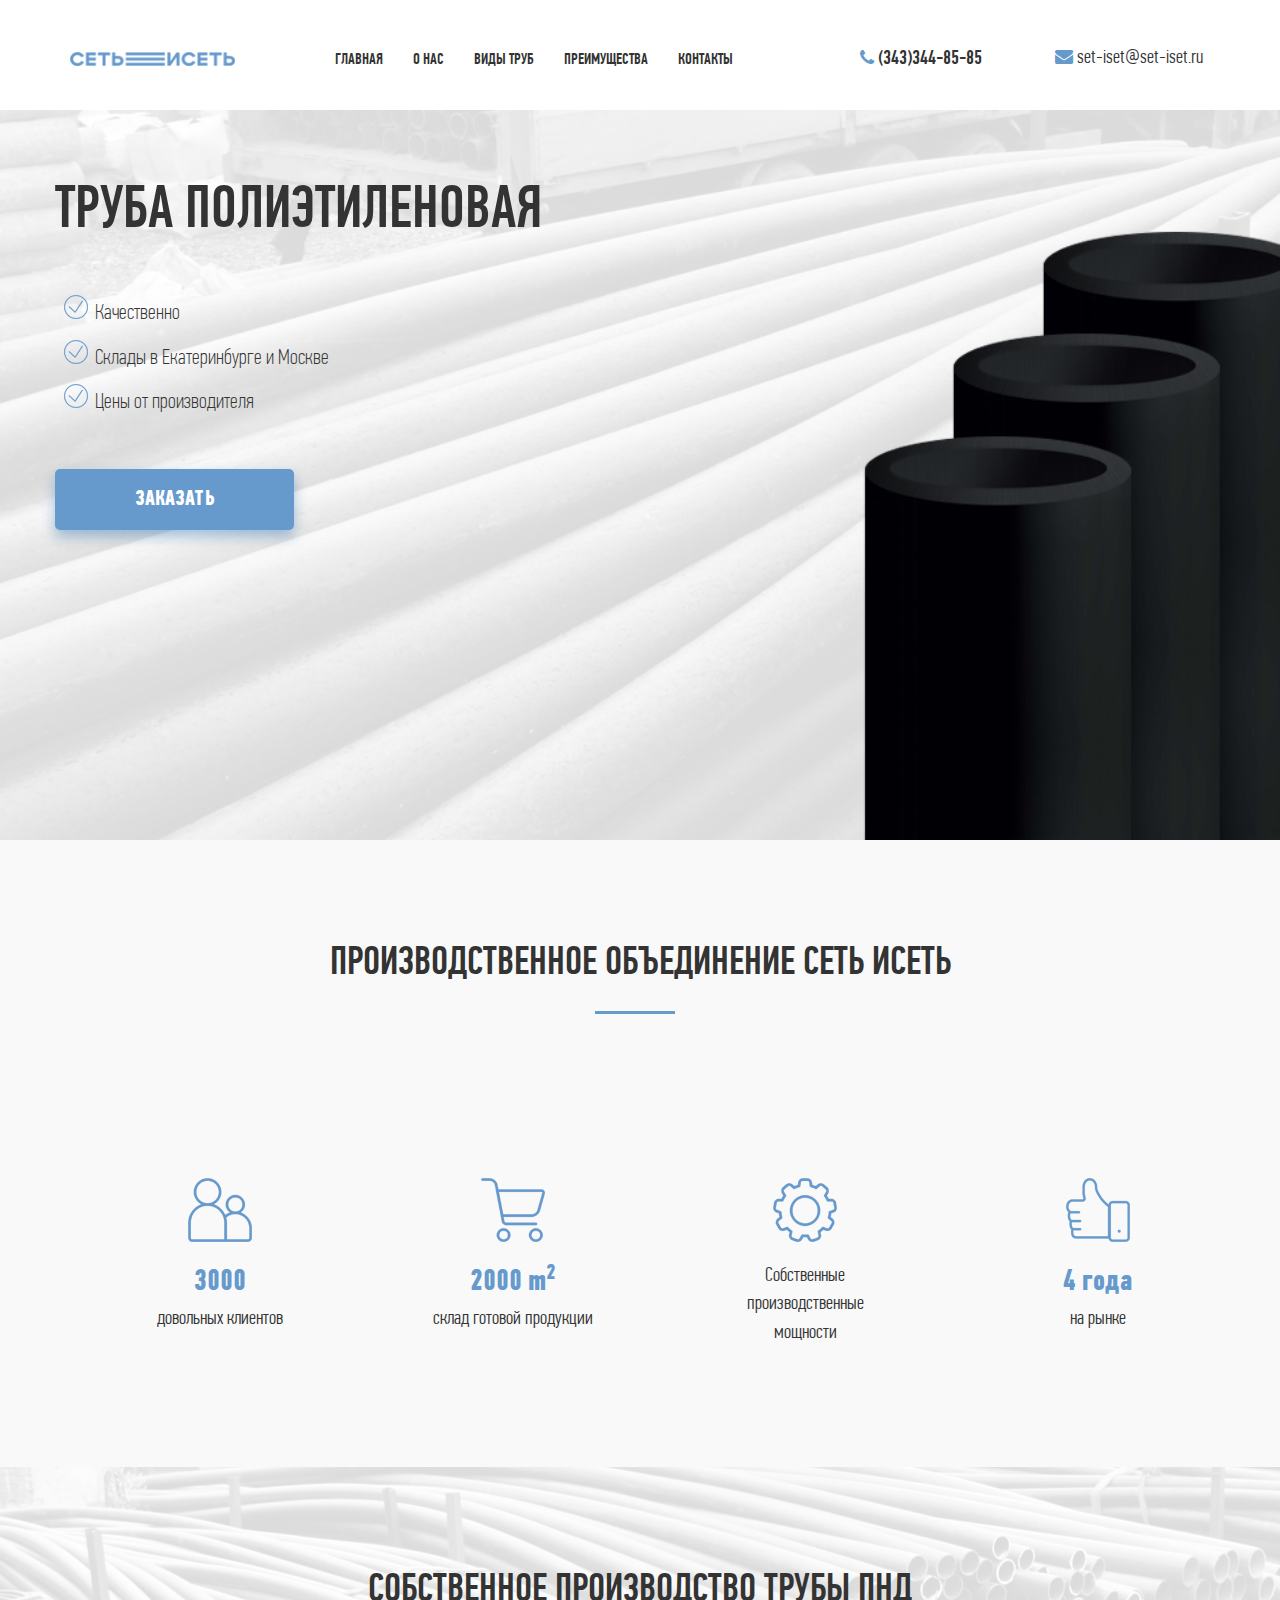
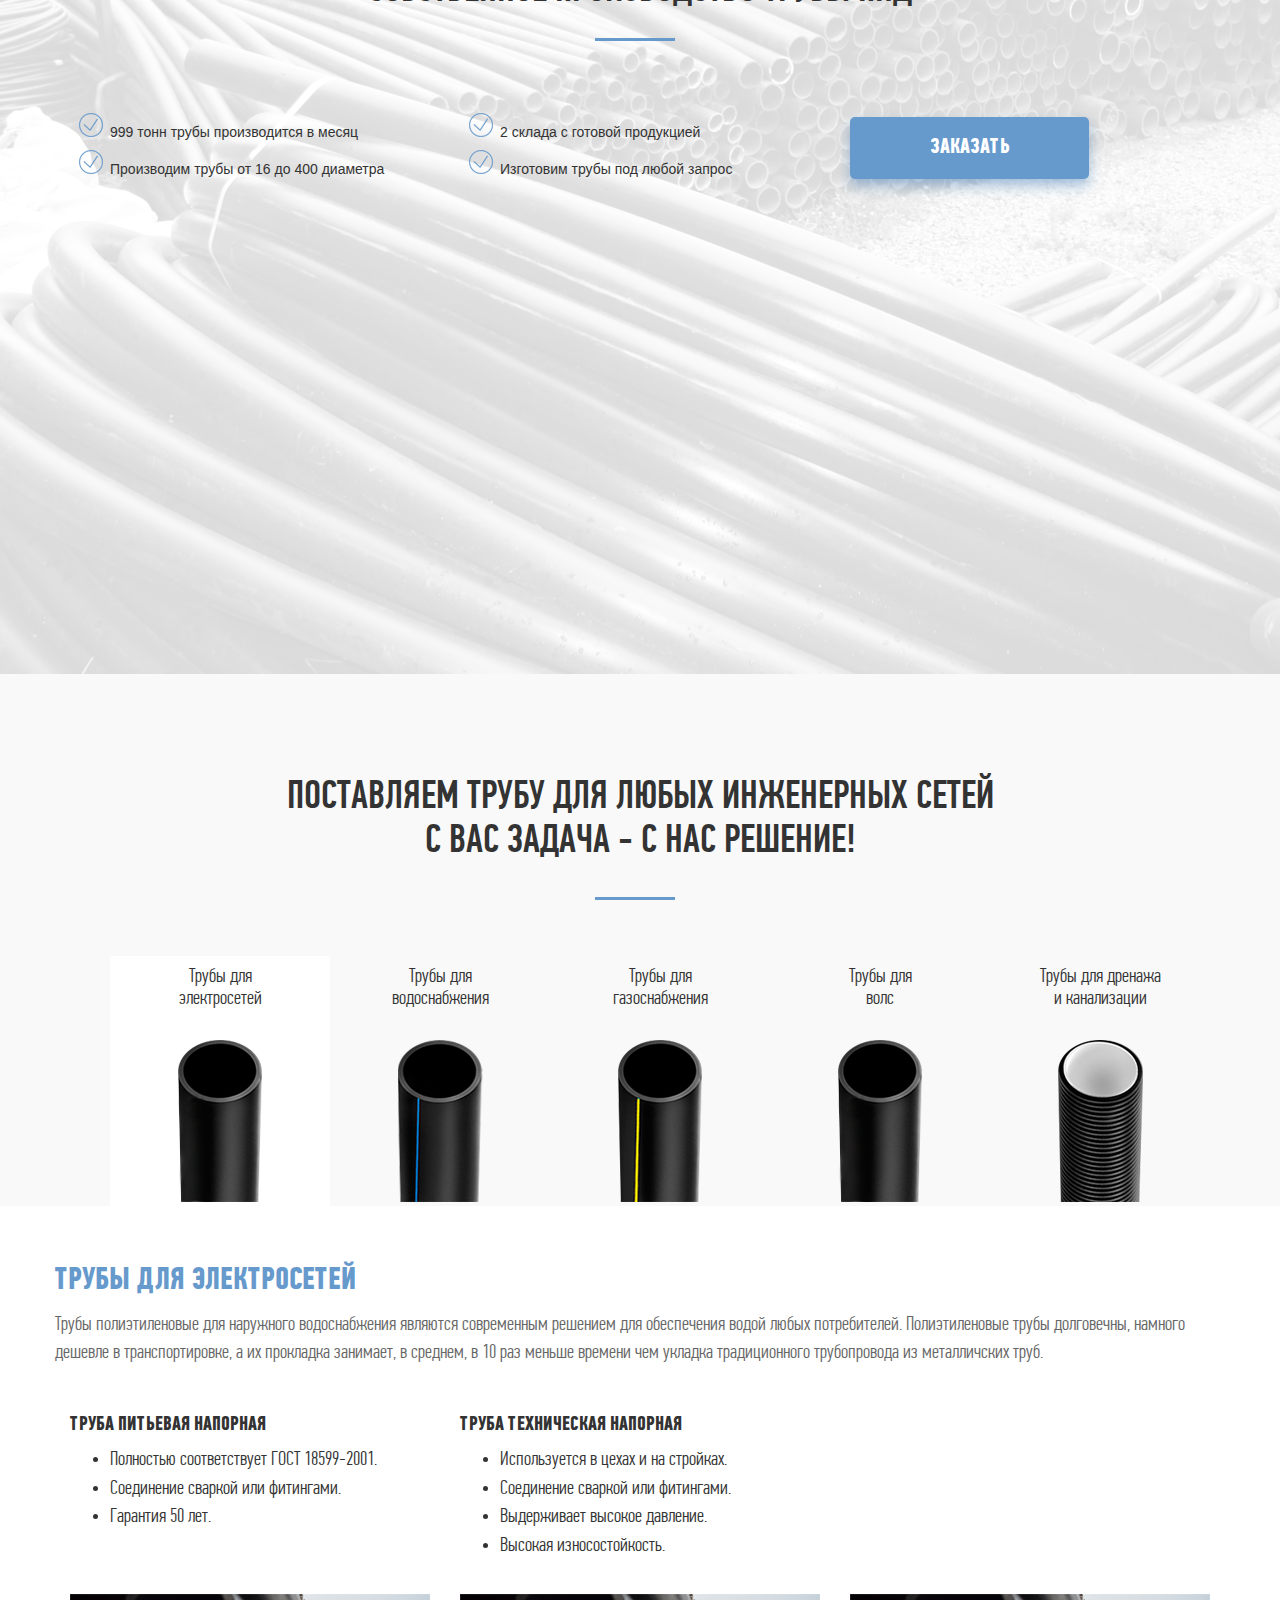
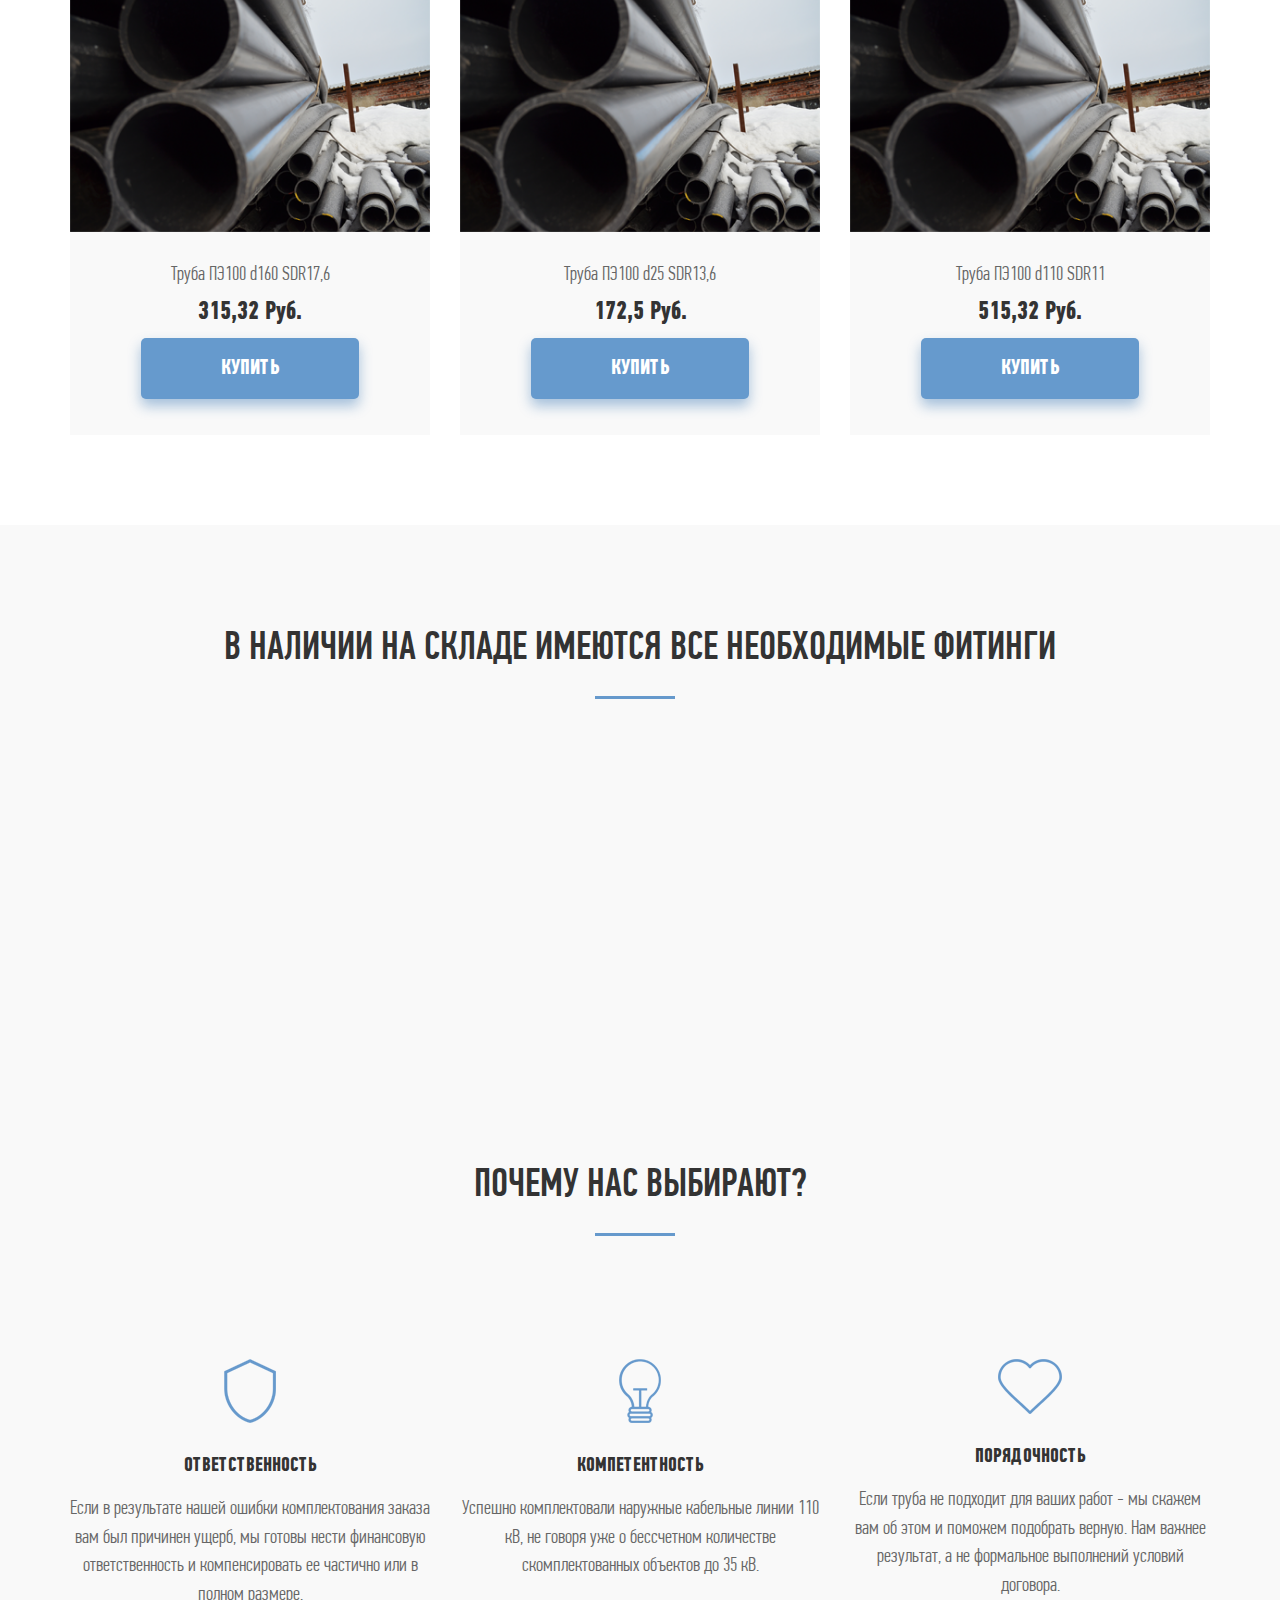
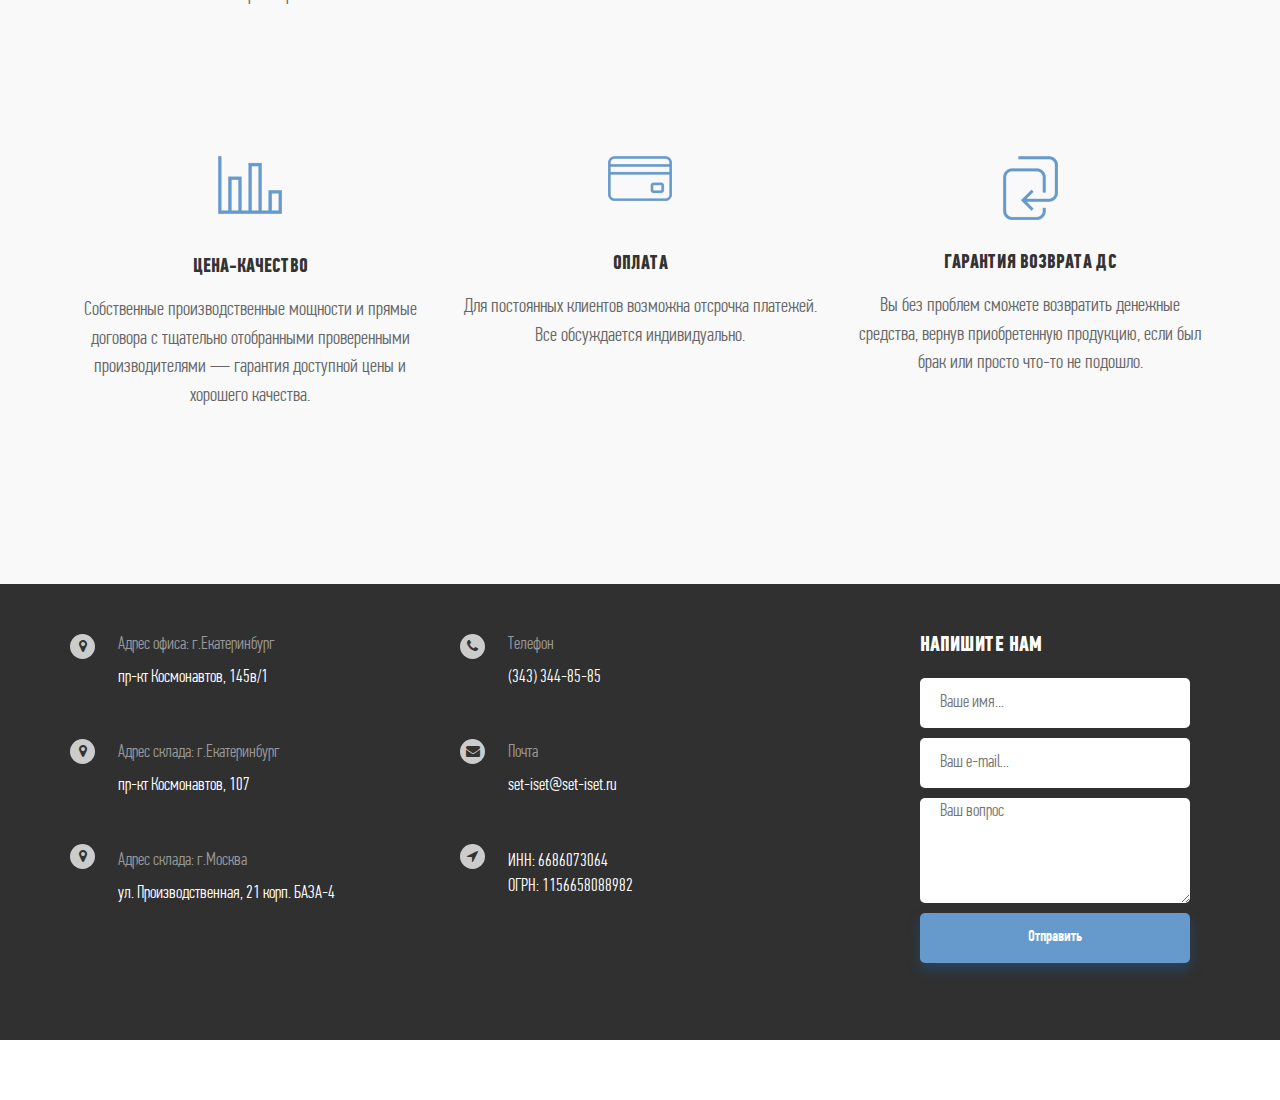
==== index.html @ 014ca7b9 "5" ====
<!DOCTYPE html>
<html lang="ru">
  <head>
    <meta charset="utf-8">
    <meta http-equiv="X-UA-Compatible" content="IE=edge">
    <meta name="viewport" content="width=device-width, initial-scale=1">
    <!-- The above 3 meta tags *must* come first in the head; any other head content must come *after* these tags -->
    <title>Сеть Исеть</title>

    <!-- Bootstrap -->
    <link href="css/bootstrap.min.css" rel="stylesheet">
    <link rel="stylesheet" href="css/font-awesome.min.css">
    <link rel="stylesheet" href="css/animate.css">
    <link rel="stylesheet" href="css/style.css">
    

    <!-- HTML5 shim and Respond.js for IE8 support of HTML5 elements and media queries -->
    <!-- WARNING: Respond.js doesn't work if you view the page via file:// -->
    <!--[if lt IE 9]>
      <script src="https://oss.maxcdn.com/html5shiv/3.7.3/html5shiv.min.js"></script>
      <script src="https://oss.maxcdn.com/respond/1.4.2/respond.min.js"></script>
    <![endif]-->
  </head>
  <body>
    <header id=menu>
      <div class="container">
        <div class="row main-head">
          <div class="col-md-2 col-sm-12 col-xs-12 main-logo">
            <img class="img-responsive logo" src="img/logo.png" alt="Логотип Сеть-Исеть">
          </div>
          <div class="col-lg-6 col-md-10 col-xs-12 main-nav">
            <nav class="clearfix">
              <ul class="clearfix">
                <li><a href="#main">ГЛАВНАЯ</a></li>
                <li><a href="#about">О НАС</a></li>
                <li><a href="#trubi">ВИДЫ ТРУБ</a></li>
                <li><a href="#why">ПРЕИМУЩЕСТВА</a></li>
                <li><a href="#footer">КОНТАКТЫ</a></li>
              </ul>              
            </nav>  
          </div>
          <div class="col-md-2 col-sm-12 col-xs-6 main-contacts main-phone">
             <i class="fa fa-phone"></i>
            <a href="tel:(343)344-85-85">(343)344-85-85</a>          
            
          </div>
          <div class="col-md-2 col-sm-12 col-xs-6 main-contacts main-email">
            <p> <i class="fa fa-envelope"></i>      set-iset@set-iset.ru</p>
          </div>
        </div>
      </div>
    </header>
    <section id="main">
      <div class="container">
        <div class="row">
          <div class="main-ban">
          <h1>ТРУБА ПОЛИЭТИЛЕНОВАЯ</h1>
          <ul>
              <li>Качественно</li>
              <li>Склады в Екатеринбурге и Москве</li>
              <li>Цены от производителя</li>
          </ul>
          <a href="#popup-1"><button id="zakaz" class="main-zakaz">ЗАКАЗАТЬ</button></a>
          </div>
        
        </div>
      </div>
    </section>
    <section id="about">
      <div class="container">
        <div class="row">
          <div class="col-xs-12 section-header text-center">
            <h2>ПРОИЗВОДСТВЕННОЕ ОБЪЕДИНЕНИЕ СЕТЬ ИСЕТЬ</h2>
            <div class="line"></div>
          </div>
      </div>
      <div class="row">
        <div class="col-lg-3 col-xs-12 col-sm-6 col-md-6">
          <div class="preim clients">
            <img src="img/icon clients.png" alt="">
            <p><span>3000</span><br>довольных клиентов</p>
          </div>
        </div>
        <div class="col-lg-3  col-xs-12 col-sm-6 col-md-6">
          <div class="preim card">
            <img src="img/card.png" alt="">
            <p><span>2000 m<sup>2</sup></span><br>склад готовой продукции</p>
          </div>
        </div>
         <div class="col-lg-3 col-xs-12 col-sm-6 col-md-6">
          <div class="preim nastr">
            <img src="img/nastr.png" alt="">
            <p>Собственные<br>производственные<br>мощности</p>
          </div>
        </div>
         <div class="col-lg-3 col-xs-12 col-sm-6 col-md-6">
          <div class="preim market">
            <img src="img/market.png" alt="">
            <p><span>4 года</span><br>на рынке</p>
          </div>
        </div>
      </div> 
      
    </section>

    <section id="proizvodstvo">
      <div class="container">
        <div class="row">
          <div class="col-xs-12 section-header text-center">
              <h2>СОБСТВЕННОЕ ПРОИЗВОДСТВО ТРУБЫ ПНД</h2>
              <div class="line"></div>
          </div>
        </div>
        <div class="row">
          <div class="col-lg-4">
            <ul>
              <li>999 тонн трубы производится в месяц</li>
              <li>Производим трубы от 16 до 400 диаметра</li>
            </ul>
          </div>
          <div class="col-lg-4">
            <ul>
              <li>2 склада с готовой продукцией</li>
              <li>Изготовим трубы под любой запрос</li>
            </ul>
          </div>
          <div class="col-lg-4">
            <a href="#popup-1"><button id="zakaz2" class="own-zakaz">ЗАКАЗАТЬ</button></a>
          </div>
        </div>
        <div class="row">
          <div class="col-lg-6 col-md-6 col-sm-12 col-xs-12">
            <div class="box wow fadeInUp ekbb" data-wow-duration="2s">
            <h3>СКЛАД В ЕКАТЕРИНБУРГЕ</h3>
            <img src="img/ekb1.png" alt="Иконка1">
            <p>Труба от 16 до 225 диаметра в наличии</p><br>
            <img src="img/ekb2.png" alt="Иконка2">
            <p>2000m<sup>2</sup> складской площади</p><br>
            <img src="img/ekb3.png" alt="Иконка3">
            <p>Удобное расположение рядом с ЕКАД</p><br>
            <img src="img/ekb4.png" alt="Иконка4">
            <p>Быстрая погрузка</p>
            </div>
          </div>
          <div class="col-lg-6 col-md-6 col-sm-12 col-xs-12">
            <div class="box wow fadeInUp msk" data-wow-duration="2s">
            <h3>СКЛАД В МОСКВЕ</h3>
            <img src="img/ekb1.png" alt="Иконка1">
            <p>Труба самых популярных диаметров в наличии</p><br>
            <img src="img/ekb3.png" alt="Иконка3">
            <p>5 км от МКАД, удобная развязка</p><br>
            <img src="img/ekb4.png" alt="Иконка4">
            <p>Отгрузка в день оплаты</p>
            </div>
          </div>
        </div>
      </div>
    </section>
    <section id="trubi">
      <div class="container">
        <div class="row">
          <div class="col-xs-12 section-header text-center">
            <h2>ПОСТАВЛЯЕМ ТРУБУ ДЛЯ ЛЮБЫХ ИНЖЕНЕРНЫХ СЕТЕЙ<br>С ВАС ЗАДАЧА - С НАС РЕШЕНИЕ!</h2>
             <div class="line"></div>
          </div>
        </div>
        <div class="row">
          <div class="col-xs-12 text-center">
            <ul class="types" role="tablist">
              <li role="presentation" class="active type"><a class="a-tabes" href="#electr" aria-controls="electr" role="tab" data-toggle="tab"><h4>Трубы для<br>электросетей</h4><img src="img/truba1.png" alt=""></a></li>
              <li role="presentation" class="type"><a href="#voda" aria-controls="voda" role="tab" data-toggle="tab"><h4>Трубы для<br>водоснабжения</h4>
              <img src="img/truba2.png" alt=""></a></li>
              <li role="presentation" class="type"><a href="#gaz" aria-controls="gaz" role="tab" data-toggle="tab"><h4>Трубы для<br>газоснабжения</h4>
              <img src="img/truba3.png" alt=""></a></li>
              <li role="presentation" class="type"><a href="#wols" aria-controls="wols" role="tab" data-toggle="tab"><h4>Трубы для<br>волс</h4>
              <img src="img/truba4.png" alt=""></a></li>
              <li role="presentation" class="type"><a href="#kanal" aria-controls="kanal" role="tab" data-toggle="tab"><h4>Трубы для дренажа<br>и канализации</h4>
              <img src="img/truba5.png" alt=""></a></li>
            </ul>
          </div>
        </div>
      </div>
    </section>
    <section id="tabe">
      <div class="container">
         <div class="row">
          <div class="col-xs-12">
            <div class="tab-content bgc-tab">
              <div role="tabpanel" class="row tab-pane active fade in" id="electr">
                <h2>ТРУБЫ ДЛЯ ЭЛЕКТРОСЕТЕЙ</h2>
                <p>Трубы полиэтиленовые для наружного водоснабжения являются современным решением для обеспечения водой любых потребителей. Полиэтиленовые трубы долговечны, намного дешевле в транспортировке, а их прокладка занимает, в среднем, в 10 раз меньше времени чем укладка традиционного трубопровода из металличских труб.</p>
                <div class="col-md-4 col-sm-6 col-xs-12">
                  <div class="buy-box">
                    <h4>ТРУБА ПИТЬЕВАЯ НАПОРНАЯ</h4>
                    <ul>
                      <li>Полностью соответствует ГОСТ 18599-2001.</li>
                      <li>Соединение сваркой или фитингами.</li>
                      <li>Гарантия 50 лет.</li>
                    </ul>
                  </div>

                  <img class="img-responsive" src="img/types.png" alt="Труба">
                       <div class="img-hover"> </div>
                      <div class="box-price text-center">
                        <p>Труба ПЭ100 d160 SDR17,6</p>
                        <h5>315,32 Руб.</h5>
                        <a href="#popup-1"><button>КУПИТЬ</button></a>
                      </div>
               </div>
               <div class="col-md-4 col-sm-6 col-xs-12">
                 <div class="buy-box">
                    <h4>ТРУБА ТЕХНИЧЕСКАЯ НАПОРНАЯ</h4>
                    <ul>
                      <li>Используется в цехах и на стройках.</li>
                      <li>Соединение сваркой или фитингами.</li>
                      <li>Выдерживает высокое давление.</li>
                      <li>Высокая износостойкость.</li>
                    </ul>
                 </div>
                 <img class="img-responsive" src="img/types.png" alt="Труба">
                 <div class="box-price text-center">

                        <p>Труба ПЭ100 d25 SDR13,6</p>
                        <h5>172,5 Руб.</h5>
                        <a href="#popup-1"><button>КУПИТЬ</button></a>
                 </div>
               </div>
               <div class="col-md-4 col-sm-6 col-xs-12 tretya">
                 <div class="buy-box">

                 </div>
                 <img class="img-responsive" src="img/types.png" alt="Труба">
                      <div class="box-price text-center">
                        <p>Труба ПЭ100 d110 SDR11</p>
                        <h5>515,32 Руб.</h5>
                        <a href="#popup-1"><button>КУПИТЬ</button></a>
                      </div>
               </div>
              </div>
              <div role="tabpanel" class="row tab-pane fade" id="voda">
                <h2>ТРУБЫ ДЛЯ ВОДОСНАБЖЕНИЯ</h2>
                <p>Трубы полиэтиленовые для наружного водоснабжения являются современным решением для обеспечения водой любых потребителей. Полиэтиленовые трубы долговечны, намного дешевле в транспортировке, а их прокладка занимает, в среднем, в 10 раз меньше времени чем укладка традиционного трубопровода из металличских труб.</p>
                <div class="col-md-4 col-sm-6 col-xs-12">
                  <div class="buy-box">
                    <h4>ТРУБА ПИТЬЕВАЯ НАПОРНАЯ</h4>
                    <ul>
                      <li>Полностью соответствует ГОСТ 18599-2001.</li>
                      <li>Соединение сваркой или фитингами.</li>
                      <li>Гарантия 50 лет.</li>
                    </ul>
                  </div>
                  <img class="img-responsive" src="img/types.png" alt="Труба">
                      <div class="box-price text-center">
                        <p>Труба ПЭ100 d160 SDR17,6</p>
                        <h5>315,32 Руб.</h5>
                        <a href="#popup-1"><button>КУПИТЬ</button></a>
                      </div>
               </div>
               <div class="col-md-4 col-sm-6 col-xs-12">
                 <div class="buy-box">
                    <h4>ТРУБА ТЕХНИЧЕСКАЯ НАПОРНАЯ</h4>
                    <ul>
                      <li>Используется в цехах и на стройках.</li>
                      <li>Соединение сваркой или фитингами.</li>
                      <li>Выдерживает высокое давление.</li>
                      <li>Высокая износостойкость.</li>
                    </ul>
                 </div>
                 <img class="img-responsive" src="img/types.png" alt="Труба">
                 <div class="box-price text-center">
                        <p>Труба ПЭ100 d25 SDR13,6</p>
                        <h5>172,5 Руб.</h5>
                        <a href="#popup-1"><button>КУПИТЬ</button></a>
                 </div>
               </div>
               <div class="col-md-4 col-sm-6 col-xs-12 tretya">
                 <div class="buy-box">
                 </div>
                 <img class="img-responsive" src="img/types.png" alt="Труба">
                      <div class="box-price text-center">
                        <p>Труба ПЭ100 d110 SDR11</p>
                        <h5>515,32 Руб.</h5>
                        <a href="#popup-1"><button>КУПИТЬ</button></a>
                      </div>
               </div>
              </div>
              <div role="tabpanel" class="row tab-pane fade" id="gaz">
                <h2>ТРУБЫ ДЛЯ ГАЗОСНАБЖЕНИЯ</h2>
                <p>Трубы полиэтиленовые для наружного водоснабжения являются современным решением для обеспечения водой любых потребителей. Полиэтиленовые трубы долговечны, намного дешевле в транспортировке, а их прокладка занимает, в среднем, в 10 раз меньше времени чем укладка традиционного трубопровода из металличских труб.</p>
                <div class="col-md-4 col-sm-6 col-xs-12">
                  <div class="buy-box">
                    <h4>ТРУБА ПИТЬЕВАЯ НАПОРНАЯ</h4>
                    <ul>
                      <li>Полностью соответствует ГОСТ 18599-2001.</li>
                      <li>Соединение сваркой или фитингами.</li>
                      <li>Гарантия 50 лет.</li>
                    </ul>
                  </div>
                  <img class="img-responsive" src="img/types.png" alt="Труба">
                      <div class="box-price text-center">
                        <p>Труба ПЭ100 d160 SDR17,6</p>
                        <h5>315,32 Руб.</h5>
                        <a href="#popup-1"><button>КУПИТЬ</button></a>
                      </div>
               </div>
               <div class="col-md-4 col-sm-6 col-xs-12">
                 <div class="buy-box">
                    <h4>ТРУБА ТЕХНИЧЕСКАЯ НАПОРНАЯ</h4>
                    <ul>
                      <li>Используется в цехах и на стройках.</li>
                      <li>Соединение сваркой или фитингами.</li>
                      <li>Выдерживает высокое давление.</li>
                      <li>Высокая износостойкость.</li>
                    </ul>
                 </div>
                 <img class="img-responsive" src="img/types.png" alt="Труба">
                 <div class="box-price text-center">
                        <p>Труба ПЭ100 d25 SDR13,6</p>
                        <h5>172,5 Руб.</h5>
                        <a href="#popup-1"><button>КУПИТЬ</button></a>
                 </div>
               </div>
               <div class="col-md-4 col-sm-6 col-xs-12 tretya">
                 <div class="buy-box">
                 </div>
                 <img class="img-responsive" src="img/types.png" alt="Труба">
                      <div class="box-price text-center">
                        <p>Труба ПЭ100 d110 SDR11</p>
                        <h5>515,32 Руб.</h5>
                        <a href="#popup-1"><button>КУПИТЬ</button></a>
                      </div>
               </div>
              </div>
               <div role="tabpanel" class="row tab-pane fade" id="wols">
                <h2>ТРУБЫ ДЛЯ ВОЛС</h2>
                <p>Трубы полиэтиленовые для наружного водоснабжения являются современным решением для обеспечения водой любых потребителей. Полиэтиленовые трубы долговечны, намного дешевле в транспортировке, а их прокладка занимает, в среднем, в 10 раз меньше времени чем укладка традиционного трубопровода из металличских труб.</p>
                <div class="col-md-4 col-sm-6 col-xs-12">
                  <div class="buy-box">
                    <h4>ТРУБА ПИТЬЕВАЯ НАПОРНАЯ</h4>
                    <ul>
                      <li>Полностью соответствует ГОСТ 18599-2001.</li>
                      <li>Соединение сваркой или фитингами.</li>
                      <li>Гарантия 50 лет.</li>
                    </ul>
                  </div>
                  <img class="img-responsive" src="img/types.png" alt="Труба">
                      <div class="box-price text-center">
                        <p>Труба ПЭ100 d160 SDR17,6</p>
                        <h5>315,32 Руб.</h5>
                        <a href="#popup-1"><button>КУПИТЬ</button></a>
                      </div>
               </div>
               <div class="col-md-4 col-sm-6 col-xs-12">
                 <div class="buy-box">
                    <h4>ТРУБА ТЕХНИЧЕСКАЯ НАПОРНАЯ</h4>
                    <ul>
                      <li>Используется в цехах и на стройках.</li>
                      <li>Соединение сваркой или фитингами.</li>
                      <li>Выдерживает высокое давление.</li>
                      <li>Высокая износостойкость.</li>
                    </ul>
                 </div>
                 <img class="img-responsive" src="img/types.png" alt="Труба">

                 <div class="box-price text-center">
                        <p>Труба ПЭ100 d25 SDR13,6</p>
                        <h5>172,5 Руб.</h5>
                        <a href="#popup-1"><button>КУПИТЬ</button></a>
                 </div>
               </div>
               <div class="col-md-4 col-sm-6 col-xs-12 tretya">
                 <div class="buy-box">
                 </div>
                 
                 <img class="img-responsive" src="img/types.png" alt="Труба">
                
                      <div class="box-price text-center">
                        <p>Труба ПЭ100 d110 SDR11</p>
                        <h5>515,32 Руб.</h5>
                        <a href="#popup-1"><button>КУПИТЬ</button></a>
                      </div>
               </div>
              </div>
              <div role="tabpanel" class="row tab-pane fade" id="kanal">
                <h2>ТРУБЫ ДЛЯ ДРЕНАЖА И КАНАЛИЗАЦИИ</h2>
                <p>Трубы полиэтиленовые для наружного водоснабжения являются современным решением для обеспечения водой любых потребителей. Полиэтиленовые трубы долговечны, намного дешевле в транспортировке, а их прокладка занимает, в среднем, в 10 раз меньше времени чем укладка традиционного трубопровода из металличских труб.</p>
                <div class="col-md-4 col-sm-6 col-xs-12">
                  <div class="buy-box">
                    <h4>ТРУБА ПИТЬЕВАЯ НАПОРНАЯ</h4>
                    <ul>
                      <li>Полностью соответствует ГОСТ 18599-2001.</li>
                      <li>Соединение сваркой или фитингами.</li>
                      <li>Гарантия 50 лет.</li>
                    </ul>
                  </div>
                  <img class="img-responsive" src="img/types.png" alt="Труба">
                      <div class="box-price text-center">
                        <p>Труба ПЭ100 d160 SDR17,6</p>
                        <h5>315,32 Руб.</h5>
                        <a href="#popup-1"><button>КУПИТЬ</button></a>
                      </div>
               </div>
               <div class="col-md-4 col-sm-6 col-xs-12">
                 <div class="buy-box">
                    <h4>ТРУБА ТЕХНИЧЕСКАЯ НАПОРНАЯ</h4>
                    <ul>
                      <li>Используется в цехах и на стройках.</li>
                      <li>Соединение сваркой или фитингами.</li>
                      <li>Выдерживает высокое давление.</li>
                      <li>Высокая износостойкость.</li>
                    </ul>
                 </div>
                 <img class="img-responsive" src="img/types.png" alt="Труба">
                 <div class="box-price text-center">
                        <p>Труба ПЭ100 d25 SDR13,6</p>
                        <h5>172,5 Руб.</h5>
                        <a href="#popup-1"><button>КУПИТЬ</button></a>
                 </div>
               </div>
               <div class="col-md-4 col-sm-6 col-xs-12 tretya">
                 <div class="buy-box">
                 </div>
                 <img class="img-responsive" src="img/types.png" alt="Труба">
                      <div class="box-price text-center">
                        <p>Труба ПЭ100 d110 SDR11</p>
                        <h5>515,32 Руб.</h5>
                        <a href="#popup-1"><button>КУПИТЬ</button></a>
                      </div>
               </div>
              </div>
            </div>
          </div>
        </div>
      </div>
    </section>
      
      <section id="fiting">
        <div class="container">
          <div class="row">
            <div class="col-xs-12 section-header text-center">
              <h2>В НАЛИЧИИ НА СКЛАДЕ ИМЕЮТСЯ ВСЕ НЕОБХОДИМЫЕ ФИТИНГИ</h2>
              <div class="line"></div>
            </div>
          </div>
          <div class="row">
            <div class="col-md-4 col-sm-12 col-xs-12">
              <div class="fiting-box wow fadeInLeft" data-wow-duration="2s">
               <img src="img/fiting1.png" alt="Фитинг">
            
              <h4>Фитинги сварные</h4>
                <ul>
                  <li>Различные формы</li>
                  <li>Изготовлены из ПЭ100 и ПЭ80.</li>
                  <li>Позволяют менять направление
трубопровода</li>
                  <li>Требуется сварочное 
оборудование для монтажа</li>
                </ul>
             </div>
            </div>
            <div class="col-md-4 col-sm-12 col-xs-12">
              <div class="fiting-box wow fadeInLeft" data-wow-duration="2s">
               <img src="img/fiting2.png" alt="Фитинг">
               <h4>Фитинги компрессионные</h4>
                <ul>
                  <li>Легкий монтаж с помощью ключа.</li>
                  <li>Идеальны для труб диаметром 
16-110 мм.</li>
                  <li>Позволяют менять направление
трубопровода.</li>
                  
                </ul>
            </div>
            </div>
            <div class="col-md-4 col-sm-12 col-xs-12">
              <div class="fiting-box wow fadeInLeft" data-wow-duration="2s">
               <img src="img/fiting3.png" alt="Фитинг">
               <h4>Фитинги электросварные</h4>
               <ul>
                  <li>Максимальная надежность</li>
                  <li>Диаметры от 20 до 1600 мм.</li>
                  <li>Требуются специальное 
сварочное оборудование</li>
                  <li>Позволяют менять направление 
трубопровода</li>
                </ul>
                </div>
            </div>
          </div>
        </div>
      </section>
      <section id="why">
        <div class="container">
          <div class="row">
            <div class="col-xs-12 section-header text-center">
              <h2>ПОЧЕМУ НАС ВЫБИРАЮТ?</h2>
              <div class="line"></div>
            </div>
          </div>
          <div class="row">
            <div class="col-lg-4 col-md-6 col-sm-6 col-xs-12 text-center why-choose">
              <img src="img/why1.png" alt="Почему">
              <h4>ОТВЕТСТВЕННОСТЬ</h4>
              <p>Если в результате нашей ошибки комплектования заказа вам был причинен ущерб, мы готовы нести финансовую ответственность и компенсировать ее частично или в полном размере.</p>
            </div>
            <div class="col-lg-4 col-md-6 col-sm-6 col-xs-12 text-center why-choose">
              <img src="img/why2.png" alt="Почему">
              <h4>КОМПЕТЕНТНОСТЬ</h4>
              <p>Успешно комплектовали наружные кабельные линии 110 кВ, не говоря уже о бессчетном количестве скомплектованных объектов
              до 35 кВ.</p>
            </div>
            <div class="col-lg-4 col-md-6 col-sm-6 col-xs-12 text-center why-choose">
              <img src="img/why3.png" alt="Почему">
              <h4>ПОРЯДОЧНОСТЬ</h4>
              <p>Если труба не подходит для ваших работ - мы скажем вам об этом и поможем подобрать верную. Нам важнее результат, а не формальное выполнений условий договора.</p>
            </div>
          
          
            <div class="col-lg-4 col-md-6 col-sm-6 col-xs-12 text-center why-choose">
              <img src="img/why4.png" alt="Почему">
              <h4 class="cena">ЦЕНА-КАЧЕСТВО</h4>
              <p>Собственные производственные мощности и прямые договора с тщательно отобранными проверенными производителями — гарантия доступной цены и хорошего качества.</p>
            </div>
            <div class="col-lg-4 col-md-6 col-sm-6 col-xs-12 text-center why-choose">
              <img src="img/why5.png" alt="Почему">
              <h4 class="oplata">ОПЛАТА</h4>
              <p>Для постоянных клиентов возможна отсрочка платежей. Все обсуждается индивидуально.</p>
            </div>
            <div class="col-lg-4 col-md-6 col-sm-6 col-xs-12 text-center why-choose">
              <img src="img/why6.png" alt="Почему">
              <h4>ГАРАНТИЯ ВОЗВРАТА ДС</h4>
              <p>Вы без проблем сможете возвратить денежные средства, вернув приобретенную продукцию, если был брак или просто что-то не подошло.</p>
            </div>
           </div>
        </div>
      </section>
     
     
      <footer id="footer">
        <div class="container">
          <div class="row">
            <div class="col-xs-1">
              <div class="mark text-center">
                <i class="fa fa-map-marker"></i>
              </div>
              <div class="mark text-center">
                <i class="fa fa-map-marker"></i>
              </div>
              <div class="mark text-center">
                <i class="fa fa-map-marker"></i>
              </div>              
            </div>
            <div class="col-xs-3">
              <h4>Адрес офиса: г.Екатеринбург</h4>
              <p>пр-кт Космонавтов, 145в/1</p>
               <h4>Адрес склада: г.Екатеринбург</h4>
              <p>пр-кт Космонавтов, 107</p>
              <h4>Адрес склада: г.Москва</h4>
              <p>ул. Производственная, 21 корп. БАЗА-4</p>
            </div>
            <div class="col-xs-1">
              <div class="mark text-center">
                <i class="fa fa-phone"></i>
              </div>
              <div class="mark text-center">
                <i class="fa fa-envelope"></i>
              </div>
              <div class="mark text-center">
                <i class="fa fa-location-arrow"></i>
              </div>              
            </div>
            <div class="col-xs-3">
              <h4>Телефон</h4>
              <p>(343) 344-85-85</p>
               <h4>Почта</h4>
              <p>set-iset@set-iset.ru</p>              
              <p class="inn">ИНН: 6686073064 <br>
              ОГРН: 1156658088982</p>
            </div>
            <div class="col-sm-4 col-xs-12 form-message">
              <h2>НАПИШИТЕ НАМ</h2>               
              <form id="write-form" action="mail.php" method="POST">
              <input id="userName" type="text" name="username" placeholder="Ваше имя...">
              <input id="userEmail" type="email" name="email" placeholder="Ваш e-mail...">
              <textarea name="user_message" placeholder="Ваш вопрос" rows="3"></textarea>
              <button id="submit-form" class="form-btn" type="submit">Отправить</button>
              </form>
            </div>


          </div>
        </div>
                 
                
      </footer>
      <div class="popup-overlay text-center modal" id="popup-1">
        <div class="popup">
          <h4>ДЛЯ ЗАКАЗА ОСТАВЬТЕ ЗАЯВКУ</h4>
          <p>и мы перезвоним Вам для уточнения деталей</p>
          <form id="main-form-ajax" action="#">              
              <input id="userName" type="text" name="username" placeholder="Ваше имя...">
              <input id="userEmail" type="email" name="useremail" placeholder="Ваш e-mail...">                     
              <button id="submit-form" class="form-btn" type="submit" data-toggle="modal" data-target="#otvet">Оставить заявку</button>
          </form>
          <a class="popup-close" href="#close">&times;</a>
        </div>
      </div>
      
               
<div class="modal fade text-center" id="otvet" data-backdrop="true" tabindex="-1" role="dialog" aria-labelledby="otvet">
        <div class="modal-dialog modal-sm" role="document">
          <div class="modal-content">
            <div class="modal-header">
              <button type="button" class="close" data-dismiss="modal" aria-label="Close"><span aria-hidden="true">&times;</span></button>
              <h4>Ваша заявка отправлена</h4>
              <p>Мы скоро Вам перезвоним</p>
            </div>
          </div>
        </div>        
      </div>  

    <!-- jQuery (necessary for Bootstrap's JavaScript plugins) -->
    <script src="https://ajax.googleapis.com/ajax/libs/jquery/1.12.4/jquery.min.js"></script>
    <script src="js/wow.min.js"></script>
     <script>
      new WOW().init();
    </script>
    <script src="js/bootstrap.min.js"></script>
    <script>
      $(document).ready(function() {
        $('#main-form-ajax').submit(function() {
          $.ajax({
            type: "POST",
            url: "mail.php",
            data: $(this).serialize()
          }).done(function() {
            $(this).find("input").val("");
            $('#main-form-ajax').modal('hide');
            $("#otvet").modal('show');
            $('#main-form-ajax').trigger("reset");
          });
          return false;
        });
      });
     </script>
      
    
    <!-- Include all compiled plugins (below), or include individual files as needed -->
    
  </body>
</html>
---- css/style.css ----
@font-face {
  font-family: 'PFDinTextCompProBold_0';
  src: url('../fonts/PFDinTextCompProBold_0.eot');
  src: url('../fonts/PFDinTextCompProBold_0.eot') format('embedded-opentype'), url('../fonts/PFDinTextCompProBold_0.woff2') format('woff2'), url('../fonts/PFDinTextCompProBold_0.woff') format('woff'), url('../fonts/PFDinTextCompProBold_0.ttf') format('truetype'), url('../fonts/PFDinTextCompProBold_0.svg#PFDinTextCompProBold_0') format('svg');
}
@font-face {
  font-family: 'PFDinTextCompProLight_0';
  src: url('../fonts/PFDinTextCompProLight_0.eot');
  src: url('../fonts/PFDinTextCompProLight_0.eot') format('embedded-opentype'), url('../fonts/PFDinTextCompProLight_0.woff2') format('woff2'), url('../fonts/PFDinTextCompProLight_0.woff') format('woff'), url('../fonts/PFDinTextCompProLight_0.ttf') format('truetype'), url('../fonts/PFDinTextCompProLight_0.svg#PFDinTextCompProLight_0') format('svg');
}
@font-face {
  font-family: 'PFDinTextCompProMedium_0';
  src: url('../fonts/PFDinTextCompProMedium_0.eot');
  src: url('../fonts/PFDinTextCompProMedium_0.eot') format('embedded-opentype'), url('../fonts/PFDinTextCompProMedium_0.woff2') format('woff2'), url('../fonts/PFDinTextCompProMedium_0.woff') format('woff'), url('../fonts/PFDinTextCompProMedium_0.ttf') format('truetype'), url('../fonts/PFDinTextCompProMedium_0.svg#PFDinTextCompProMedium_0') format('svg');
}
@font-face {
  font-family: 'PFDinTextCompProThin';
  src: url('../fonts/PFDinTextCompProThin.eot');
  src: url('../fonts/PFDinTextCompProThin.eot') format('embedded-opentype'), url('../fonts/PFDinTextCompProThin.woff2') format('woff2'), url('../fonts/PFDinTextCompProThin.woff') format('woff'), url('../fonts/PFDinTextCompProThin.ttf') format('truetype'), url('../fonts/PFDinTextCompProThin.svg#PFDinTextCompProThin') format('svg');
}
header {
  position: fixed;
  padding-top: 100px;
  padding-bottom: 20px;
  background-color: #fff;
  width: 100%;
  z-index: 80;
}
#menu nav {
  display: inline;
  font-family: 'PFDinTextCompProMedium_0', sans-serif;
  font-size: 16px;
  color: #333333;
}
#menu nav li {
  padding-left: 30px;
  display: inline;
  float: left;
  margin: 0 auto;
}
#menu nav a {
  color: #333333;
  display: inline-block;
  text-decoration: none;
  line-height: 40px;
}
#menu nav a:hover {
  border-bottom: 3px solid #6699cc;
}
.main-contacts a {
  font-family: 'PFDinTextCompProMedium_0', sans-serif;
  font-size: 20px;
  color: #333333;
}
.main-contacts i {
  color: #6699cc;
  font-size: 18px;
  padding-left: 10px;
}
.main-contacts p {
  display: inline;
  right: 115px;
  font-family: 'PFDinTextCompProLight_0', sans-serif;
  font-size: 20px;
  color: #333333;
}
.main-ban ul {
  list-style-image: url('../img/main-icon.png');
  padding-top: 30px;
}
.main-ban ul li {
  font-family: 'PFDinTextCompProThin', sans-serif;
  font-size: 22px;
  padding-top: 10px;
  -webkit-transition: all 0.3s ease;
  -o-transition: all 0.3s ease;
  transition: all 0.3s ease;
}
.main-ban ul li:hover {
  padding-left: 10px;
}
.main-ban h1 {
  font-family: 'PFDinTextCompProMedium_0', sans-serif;
  font-size: 60px;
  color: #333333;
  padding-top: 10%;
}
.main-zakaz {
  background-color: #669acd;
  border: none;
  padding: 15px 80px;
  -webkit-border-radius: 5px;
  -moz-border-radius: 5px;
  -ms-border-radius: 5px;
  -o-border-radius: 5px;
  border-radius: 5px;
  color: #ffffff;
  margin: 0 auto;
  margin-top: 40px;
  font-family: 'PFDinTextCompProBold_0', sans-serif;
  font-size: 22px;
  box-shadow: 0px 7px 13px 0px rgba(30, 101, 172, 0.38);
}
.logo {
  padding-top: 7%;
}
.main-phone {
  padding-top: 5px;
}
.main-email {
  padding-top: 4px;
}
#main {
  margin-top: -60px;
  padding-top: 8%;
  background: #f8f8f8 url(../img/bg.png) no-repeat center;
  background-size: cover;
  min-height: 700px;
  height: 100vh;
}
.section-header {
  margin-top: 7%;
  margin-bottom: 7%;
}
.section-header h2 {
  font-family: 'PFDinTextCompProMedium_0', sans-serif;
  font-size: 40px;
  color: #333333;
}
.section-header .line {
  width: 80px;
  height: 3px;
  background-color: #6699cc;
  position: absolute;
  right: 47%;
  top: 120%;
}
#about {
  background-color: #f9f9f9;
  text-align: center;
  padding-bottom: 7%;
}
#about img {
  padding-top: 100px;
}
#about p {
  font-family: 'PFDinTextCompProLight_0', sans-serif;
  font-size: 20px;
  padding-top: 20px;
}
#about p span {
  font-family: 'PFDinTextCompProBold_0', sans-serif;
  font-size: 30px;
  color: #6699cc;
}
#about .preim {
  -webkit-transition: all 0.3s;
  -o-transition: all 0.3s;
  transition: all 0.3s;
  width: 300px;
  height: 300px;
}
#about .preim:hover {
  background-color: #ffffff;
}
#proizvodstvo {
  background: #f8f8f8 url(../img/bgc2.png) no-repeat center;
  padding-bottom: 7%;
}
#proizvodstvo ul {
  list-style-image: url('../img/main-icon.png');
}
#proizvodstvo ul li {
  padding-top: 8px;
  -webkit-transition: all 0.3s ease;
  -o-transition: all 0.3s ease;
  transition: all 0.3s ease;
}
#proizvodstvo ul li:hover {
  padding-left: 10px;
}
#proizvodstvo .own {
  font-family: 'PFDinTextCompProThin', sans-serif;
  font-size: 22px;
  color: #333333;
}
#proizvodstvo button {
  margin-top: 12px;
  background-color: #669acd;
  border: none;
  padding: 15px 80px;
  -webkit-border-radius: 5px;
  -moz-border-radius: 5px;
  -ms-border-radius: 5px;
  -o-border-radius: 5px;
  border-radius: 5px;
  color: #ffffff;
  font-family: 'PFDinTextCompProBold_0', sans-serif;
  font-size: 22px;
  box-shadow: 0px 7px 13px 0px rgba(30, 101, 172, 0.38);
}
#proizvodstvo .box {
  height: 335px;
  margin-top: 60px;
  padding-bottom: 60px;
  background-color: #ffffff;
}
#proizvodstvo .box h3 {
  padding-top: 60px;
  padding-left: 60px;
  font-family: 'PFDinTextCompProBold_0', sans-serif;
  font-size: 26px;
}
#proizvodstvo .box img {
  padding-top: 20px;
  padding-left: 60px;
}
#proizvodstvo .box p {
  display: inline;
  vertical-align: -10px;
  padding-left: 20px;
  font-family: 'PFDinTextCompProLight_0', sans-serif;
  font-size: 20px;
}
#proizvodstvo .box:hover {
  box-shadow: 0px 0px 32px 0px rgba(51, 51, 51, 0.1);
}
#trubi {
  background-color: #f9f9f9;
}
#trubi .type {
  list-style: none;
  display: inline-block;
  width: 220px;
  height: 250px;
  float: left;
}
#trubi .type a {
  text-decoration: none;
  font-family: 'PFDinTextCompProLight_0', sans-serif;
  font-size: 20px;
  color: #333333;
}
#trubi .type a:hover {
  color: #6699cc;
}
#trubi .type a:active {
  background-color: #ffffff;
  color: #6699cc;
}
#trubi .type h4 {
  font-family: 'PFDinTextCompProLight_0', sans-serif;
  font-size: 20px;
}
#trubi .type img {
  margin-top: 20px;
}
.tab-pane h4 {
  margin-top: 10%;
  font-family: 'PFDinTextCompProBold_0', sans-serif;
  font-size: 20px;
  color: #333333;
}
.tab-pane h2 {
  font-family: 'PFDinTextCompProBold_0', sans-serif;
  font-size: 32px;
  color: #6699cc;
  margin-top: 5%;
}
.tab-pane p {
  font-family: 'PFDinTextCompProLight_0', sans-serif;
  font-size: 20px;
  color: #666666;
  margin-top: 1%;
}
.tab-pane ul li {
  font-family: 'PFDinTextCompProLight_0', sans-serif;
  font-size: 20px;
}
.tab-pane img {
  opacity: 1;
  -webkit-transition: all 0.3s;
  -o-transition: all 0.3s;
  transition: all 0.3s;
}
.tab-pane img:hover {
  opacity: 0.8;
}
.tab-pane h5 {
  font-family: 'PFDinTextCompProBold_0', sans-serif;
  font-size: 26px;
  color: #333333;
}
.active {
  background-color: #fff;
}
#tabe {
  padding-bottom: 7%;
  background-color: #ffffff;
}
.buy-box {
  height: 180px;
}
.box-price {
  background-color: #f9f9f9;
  padding-top: 7%;
  padding-bottom: 10%;
}
.box-price button {
  background-color: #669acd;
  border: none;
  padding: 15px 80px;
  -webkit-border-radius: 5px;
  -moz-border-radius: 5px;
  -ms-border-radius: 5px;
  -o-border-radius: 5px;
  border-radius: 5px;
  color: #ffffff;
  margin: 0 auto;
  font-family: 'PFDinTextCompProBold_0', sans-serif;
  font-size: 22px;
  box-shadow: 0px 7px 13px 0px rgba(30, 101, 172, 0.38);
}
.tretya {
  -webkit-transform: translateY(36px);
  -ms-transform: translateY(36px);
  -o-transform: translateY(36px);
  transform: translateY(36px);
}
.img-hover {
  opacity: 0;
  left: 0px;
  width: 100%;
  height: 100%;
  background-color: rgba(102, 153, 204, 0.2);
  -webkit-transition: opacity 0.3s;
  -o-transition: opacity 0.3s;
  transition: opacity 0.3s;
}
.img-hover:hover {
  background-color: rgba(102, 153, 204, 0.2);
  opacity: 1;
}
#fiting {
  background-color: #f9f9f9;
}
.fiting-box {
  padding-top: 40px;
  padding-bottom: 40px;
  height: 300px;
  background-color: #ffffff;
  -webkit-transition: all 0.3s;
  -o-transition: all 0.3s;
  transition: all 0.3s;
}
.fiting-box img {
  margin-left: 5%;
}
.fiting-box h4 {
  margin-left: 20px;
  display: inline;
  font-family: 'PFDinTextCompProMedium_0', sans-serif;
  font-size: 20px;
}
.fiting-box ul li {
  margin-left: 68px;
  font-family: 'PFDinTextCompProLight_0', sans-serif;
  font-size: 20px;
}
.fiting-box:hover {
  box-shadow: 0px 0px 32px 0px rgba(51, 51, 51, 0.1);
}
#why {
  background-color: #f9f9f9;
  padding-bottom: 7%;
}
.why-choose {
  height: 350px;
  padding-top: 5%;
  margin-bottom: 4%;
  -webkit-transition: all 0.3s;
  -o-transition: all 0.3s;
  transition: all 0.3s;
}
.why-choose h4 {
  font-family: 'PFDinTextCompProBold_0', sans-serif;
  font-size: 20px;
  color: #333333;
  margin-top: 9%;
}
.why-choose p {
  font-family: 'PFDinTextCompProLight_0', sans-serif;
  font-size: 20px;
  color: #666666;
  margin-top: 5%;
}
.why-choose:hover {
  background-color: #ffffff;
  box-shadow: 0px 0px 32px 0px rgba(51, 51, 51, 0.1);
}
.oplata {
  padding-top: 20px;
}
.cena {
  padding-top: 10px;
}
#footer {
  background-color: #303030;
  padding-bottom: 6%;
}
#footer h4 {
  margin-top: 20%;
  margin-left: -50px;
  font-family: 'PFDinTextCompProLight_0', sans-serif;
  font-size: 18px;
  color: #999999;
}
#footer p {
  margin-left: -50px;
  font-family: 'PFDinTextCompProLight_0', sans-serif;
  font-size: 18px;
  color: #ffffff;
}
#footer h2 {
  margin-left: 70px;
  font-family: 'PFDinTextCompProBold_0', sans-serif;
  font-size: 22px;
  color: #ffffff;
  margin-top: 50px;
}
#footer form {
  margin-left: 70px;
}
#footer input {
  padding-left: 20px;
  width: 270px;
  height: 50px;
  border: none;
  -webkit-border-radius: 5px;
  -moz-border-radius: 5px;
  -ms-border-radius: 5px;
  -o-border-radius: 5px;
  border-radius: 5px;
  margin-top: 10px;
  font-size: 15px;
  font-family: 'PFDinTextCompProLight_0', sans-serif;
  font-size: 18px;
  color: #999999;
}
#footer input:focus {
  outline: none;
}
#footer textarea {
  padding-left: 20px;
  width: 270px;
  height: 105px;
  border: none;
  margin-top: 10px;
  -webkit-border-radius: 5px;
  -moz-border-radius: 5px;
  -ms-border-radius: 5px;
  -o-border-radius: 5px;
  border-radius: 5px;
  font-family: 'PFDinTextCompProLight_0', sans-serif;
  font-size: 18px;
  color: #999999;
}
#footer textarea:focus {
  outline: none;
}
#footer button {
  height: 50px;
  width: 270px;
  margin-top: 5px;
  background-color: #669acd;
  border: none;
  padding: 11px 80px;
  -webkit-border-radius: 5px;
  -moz-border-radius: 5px;
  -ms-border-radius: 5px;
  -o-border-radius: 5px;
  border-radius: 5px;
  color: #ffffff;
  font-family: 'PFDinTextCompProMedium_0', sans-serif;
  font-size: 16px;
  box-shadow: 0px 7px 13px 0px rgba(30, 101, 172, 0.38);
}
.mark {
  margin-bottom: 80px;
  margin-top: 50px;
  background-color: #cccccc;
  height: 25px;
  width: 25px;
  border-radius: 50px;
}
.mark i {
  margin-top: 2%;
}
.inn {
  margin-top: 50px;
}
#popup-1 form {
  padding-top: 3%;
}
#popup-1 form input {
  padding-left: 20px;
  width: 270px;
  height: 50px;
  border: none;
  -webkit-border-radius: 5px;
  -moz-border-radius: 5px;
  -ms-border-radius: 5px;
  -o-border-radius: 5px;
  border-radius: 5px;
  margin-top: 10px;
  font-size: 15px;
  font-family: 'PFDinTextCompProLight_0', sans-serif;
  font-size: 18px;
  color: #999999;
}
#popup-1 form input:focus {
  outline: none;
}
#popup-1 form button {
  height: 50px;
  width: 270px;
  margin-top: 10px;
  background-color: #669acd;
  border: none;
  padding: 11px 80px;
  -webkit-border-radius: 5px;
  -moz-border-radius: 5px;
  -ms-border-radius: 5px;
  -o-border-radius: 5px;
  border-radius: 5px;
  color: #ffffff;
  font-family: 'PFDinTextCompProMedium_0', sans-serif;
  font-size: 16px;
  box-shadow: 0px 7px 13px 0px rgba(30, 101, 172, 0.38);
}
.popup {
  width: 370px;
  height: 355px;
  background-color: #f8f8f8;
  position: fixed;
  top: 15%;
  left: 35%;
  padding-top: 3%;
  -webkit-border-radius: 5px;
  -moz-border-radius: 5px;
  -ms-border-radius: 5px;
  -o-border-radius: 5px;
  border-radius: 5px;
}
.popup h4 {
  font-family: 'PFDinTextCompProBold_0', sans-serif;
  font-size: 22px;
  color: #333333;
}
.popup p {
  font-family: 'PFDinTextCompProLight_0', sans-serif;
  font-size: 18px;
  color: #333333;
}
.popup-overlay {
  position: fixed;
  display: none;
  opacity: 0;
  width: 100%;
  height: 100vh;
  background-color: rgba(51, 51, 51, 0.9);
  top: 0;
  left: 0;
  z-index: 999;
}
.popup-overlay:target {
  display: block;
  opacity: 1;
}
.popup-close {
  font-size: 30px;
  color: #acacac;
  position: absolute;
  top: -35px;
  right: -20px;
}
.popup-close:hover,
.popup-close:focus,
.popup-close:visited,
.popup-close:active {
  text-decoration: none;
  color: #acacac;
}
.popup-close:hover {
  opacity: 0.7;
}
@media (min-width: 0px) and (max-width: 480px) {
  #menu nav ul li {
    font-size: 13px;
    padding-left: 10px;
  }
  .logo {
    margin-left: 20%;
  }
  .main-contacts a {
    font-family: 'PFDinTextCompProMedium_0', sans-serif;
    font-size: 13px;
    color: #333333;
  }
  .main-contacts i {
    color: #6699cc;
    font-size: 14px;
    padding-left: 10px;
  }
  .main-contacts p {
    display: inline;
    right: 100px;
    font-family: 'PFDinTextCompProLight_0', sans-serif;
    font-size: 13px;
    color: #333333;
  }
  .section-header {
    margin-top: 3%;
    margin-bottom: 7%;
  }
  .section-header h2 {
    font-family: 'PFDinTextCompProMedium_0', sans-serif;
    font-size: 22px;
    color: #333333;
  }
  .section-header .line {
    width: 80px;
    height: 3px;
    background-color: #6699cc;
    position: absolute;
    right: 35%;
    top: 120%;
  }
  #main {
    padding-top: 250px;
  }
  #main h1 {
    font-family: 'PFDinTextCompProMedium_0', sans-serif;
    font-size: 24px;
    color: #333333;
  }
  #proizvodstvo .box h3 {
    padding-left: 15px;
    font-size: 26px;
  }
  #proizvodstvo .box img {
    padding-left: 15px;
  }
  #proizvodstvo .box p {
    padding-left: 10px;
    font-size: 17px;
  }
  #footer h4 {
    font-size: 17px;
    margin-left: -25px;
  }
  #footer p {
    font-size: 16px;
    margin-left: -25px;
  }
  #footer .mark {
    display: none;
  }
  #footer .form-message {
    margin-left: -80px;
  }
  #footer .form-message h2 {
    font-size: 20px;
  }
  #footer .form-message form {
    padding-top: 3%;
  }
  #footer .form-message form input {
    padding-left: 20px;
    width: 170px;
    height: 40px;
    margin-top: 10px;
    font-size: 15px;
    font-size: 14px;
    color: #999999;
  }
  #footer .form-message form textarea {
    width: 170px;
    font-size: 15px;
  }
  #footer .form-message form button {
    height: 40px;
    width: 170px;
    margin-top: 10px;
    background-color: #669acd;
    border: none;
    padding: 11px 50px;
    color: #ffffff;
    font-size: 15px;
  }
}
@media (min-width: 481px) and (max-width: 767px) {
  .logo {
    margin-left: 30%;
  }
  #menu nav ul li {
    font-size: 13px;
    padding-left: 20px;
  }
  .main-contacts a {
    font-family: 'PFDinTextCompProMedium_0', sans-serif;
    font-size: 13px;
    color: #333333;
  }
  .main-contacts i {
    color: #6699cc;
    font-size: 14px;
    padding-left: 10px;
  }
  .main-contacts p {
    display: inline;
    right: 115px;
    font-family: 'PFDinTextCompProLight_0', sans-serif;
    font-size: 13px;
    color: #333333;
  }
  .section-header {
    margin-top: 7%;
    margin-bottom: 7%;
  }
  .section-header h2 {
    font-family: 'PFDinTextCompProMedium_0', sans-serif;
    font-size: 22px;
    color: #333333;
  }
  .section-header .line {
    width: 80px;
    height: 3px;
    background-color: #6699cc;
    position: absolute;
    right: 40%;
    top: 120%;
  }
  #main {
    padding-top: 250px;
  }
  #main h1 {
    font-family: 'PFDinTextCompProMedium_0', sans-serif;
    font-size: 26px;
    color: #333333;
  }
  .fiting-box {
    margin-bottom: 20px;
  }
  #footer h4 {
    font-size: 17px;
    margin-left: -25px;
  }
  #footer p {
    font-size: 16px;
    margin-left: -25px;
  }
  #footer .mark {
    display: none;
  }
  #footer .form-message {
    margin-left: -80px;
  }
  #footer .form-message h2 {
    font-size: 20px;
  }
  #footer .form-message form {
    padding-top: 3%;
  }
  #footer .form-message form input {
    padding-left: 20px;
    width: 170px;
    height: 40px;
    margin-top: 10px;
    font-size: 15px;
    font-size: 14px;
    color: #999999;
  }
  #footer .form-message form textarea {
    width: 170px;
    font-size: 15px;
  }
  #footer .form-message form button {
    height: 40px;
    width: 170px;
    margin-top: 10px;
    background-color: #669acd;
    border: none;
    padding: 11px 50px;
    color: #ffffff;
    font-size: 15px;
  }
}
@media (min-width: 768px) and (max-width: 991px) {
  #menu nav ul li {
    font-size: 17px;
    padding-left: 20px;
  }
  #main {
    padding-top: 250px;
  }
  #main h1 {
    font-family: 'PFDinTextCompProMedium_0', sans-serif;
    font-size: 33px;
    color: #333333;
  }
  #footer h4 {
    font-size: 17px;
    margin-left: -25px;
  }
  #footer p {
    font-size: 16px;
    margin-left: -25px;
  }
  #footer .mark {
    margin-bottom: 10px;
    width: 25px;
    height: 25px;
  }
  #footer i {
    font-size: 13px;
  }
  #footer .form-message {
    margin-left: -40px;
  }
}
@media (min-width: 992px) and (max-width: 1199px) {
  .fiting-box h4 {
    margin-left: 20px;
    font-size: 17px;
  }
  .fiting-box ul li {
    margin-left: 68px;
    font-size: 18px;
  }
}
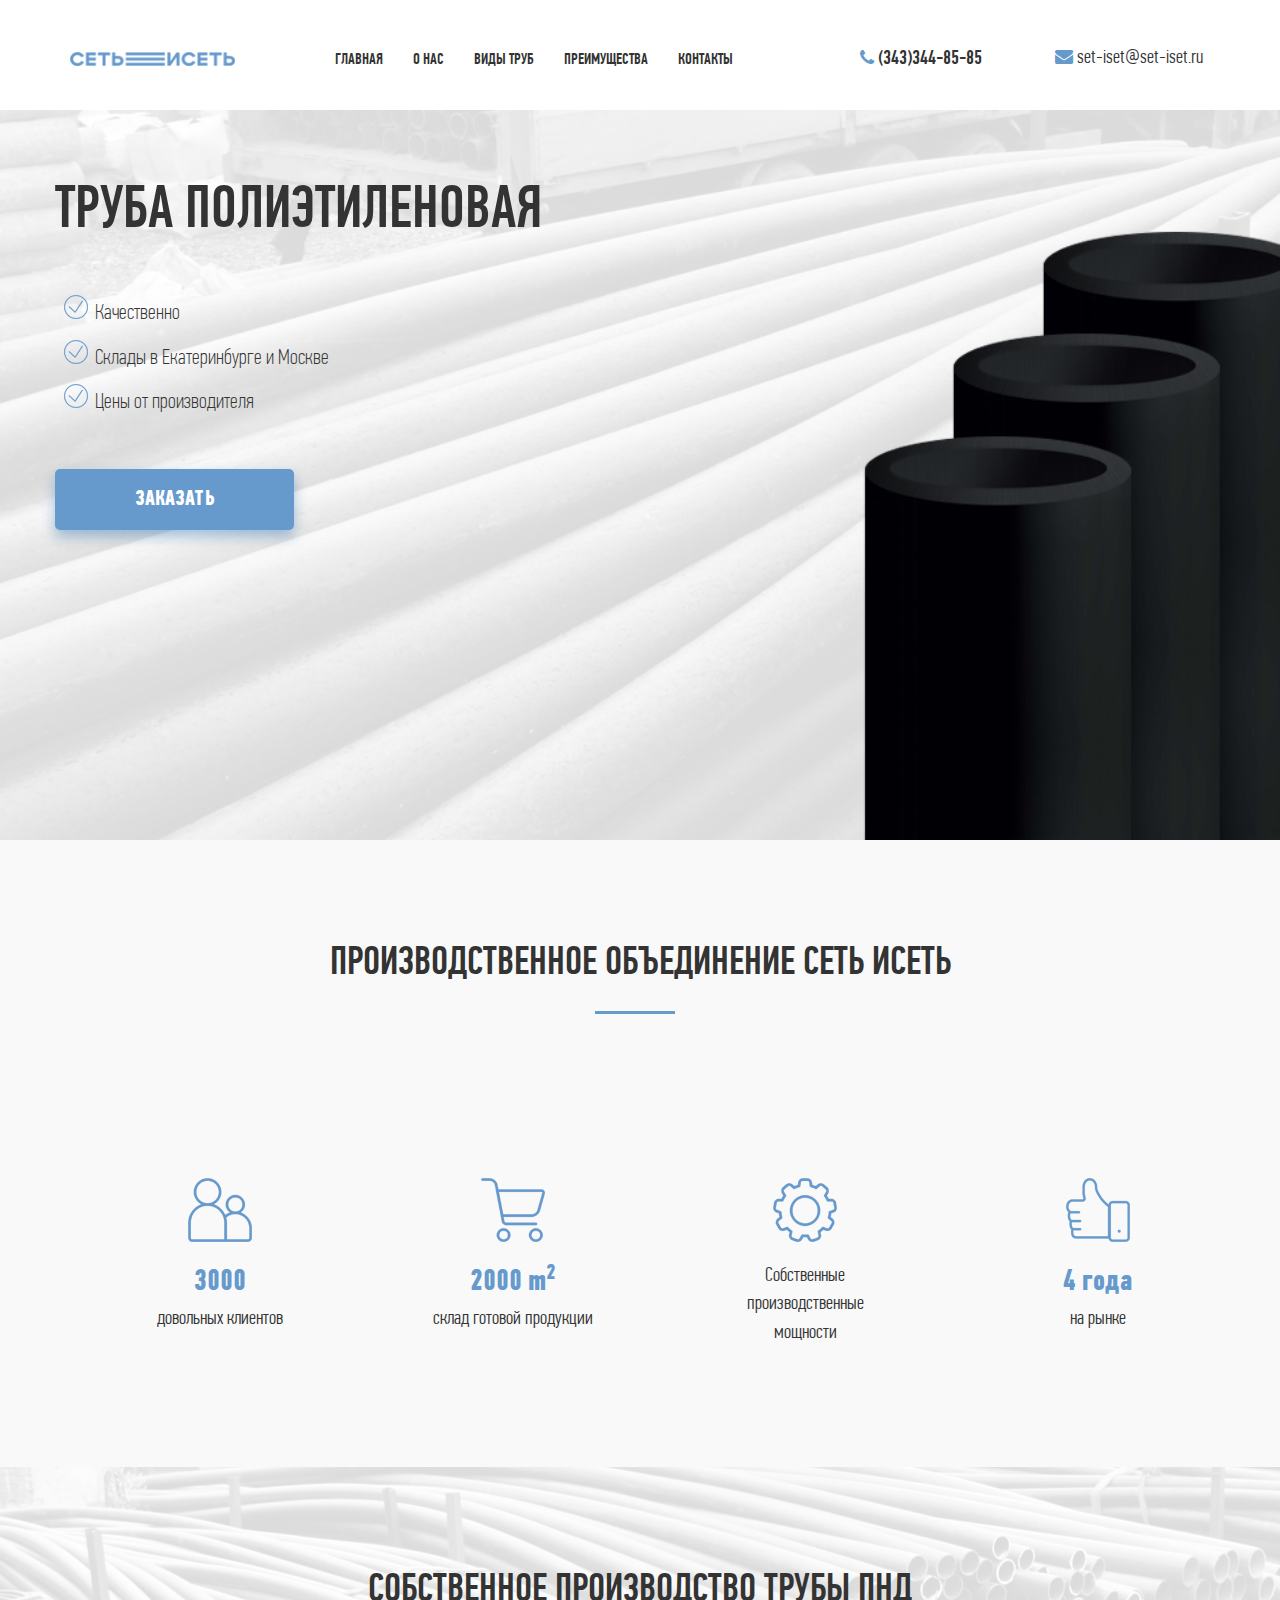
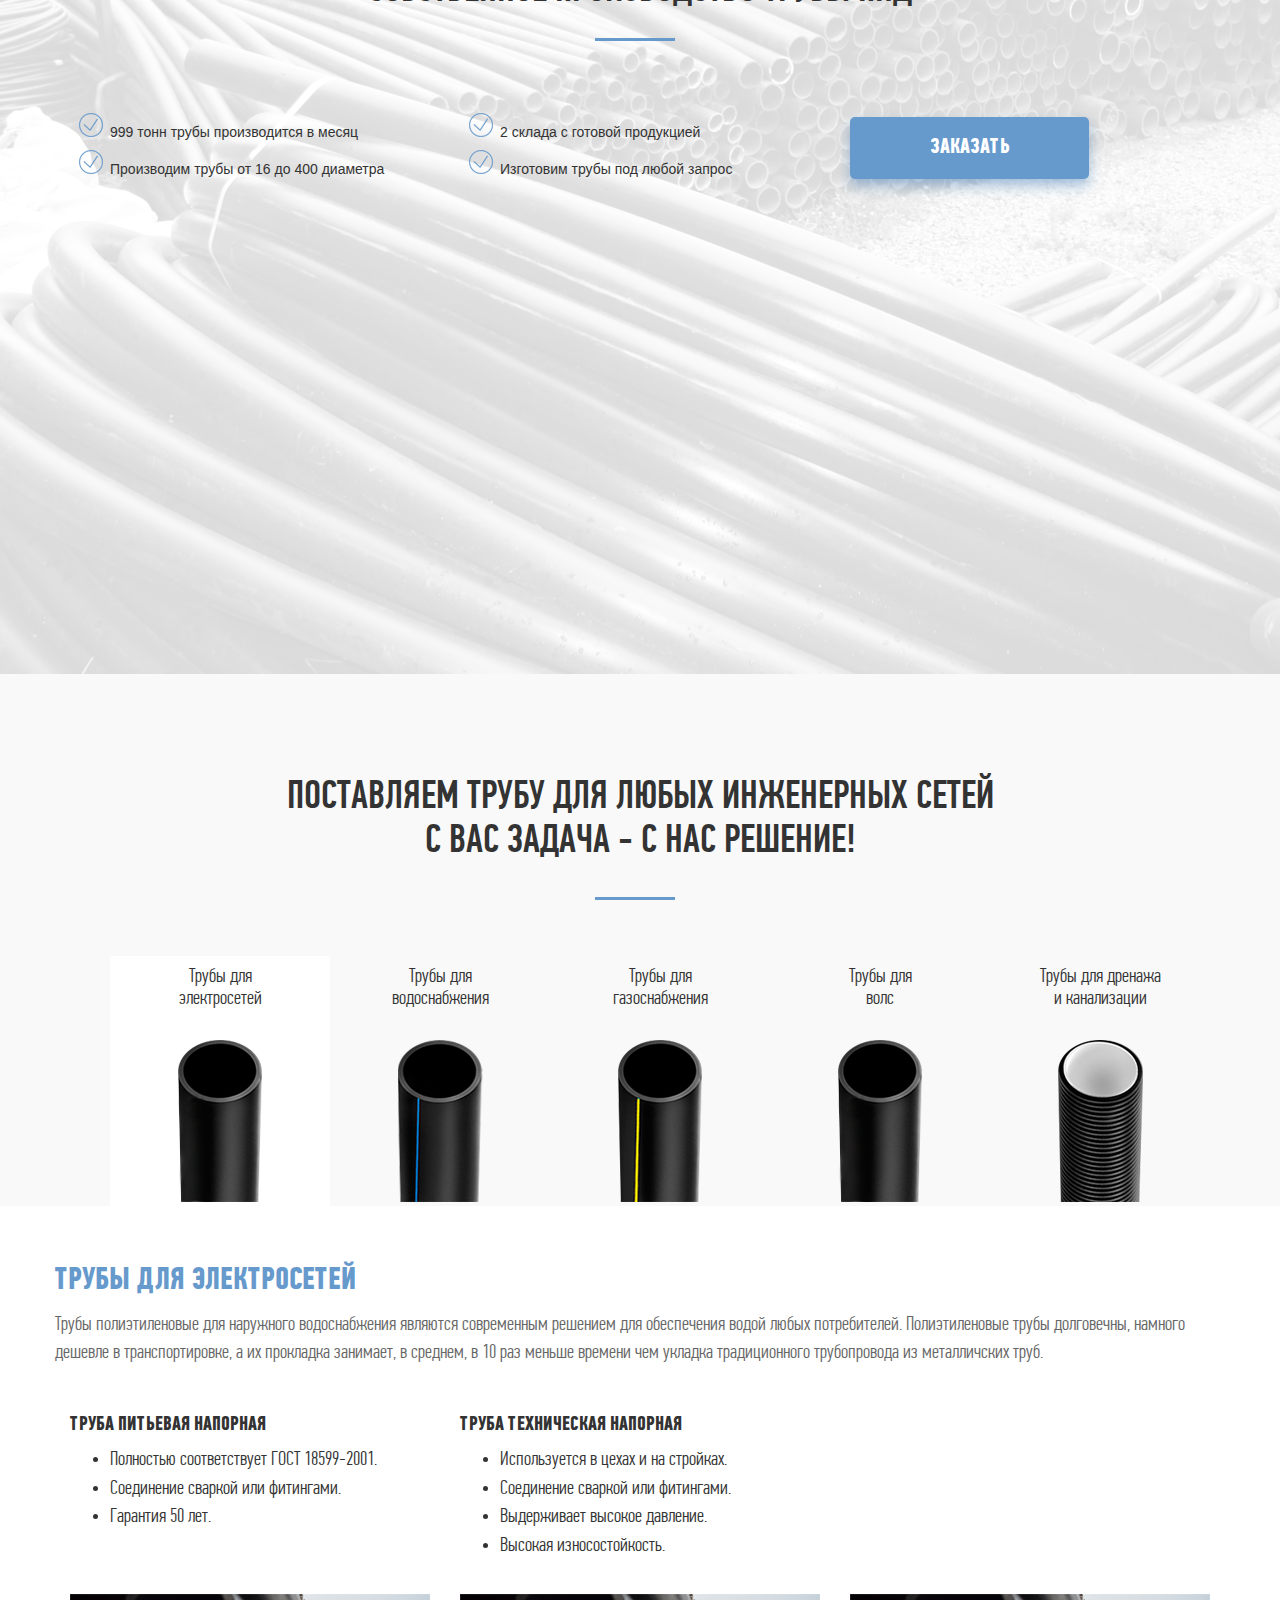
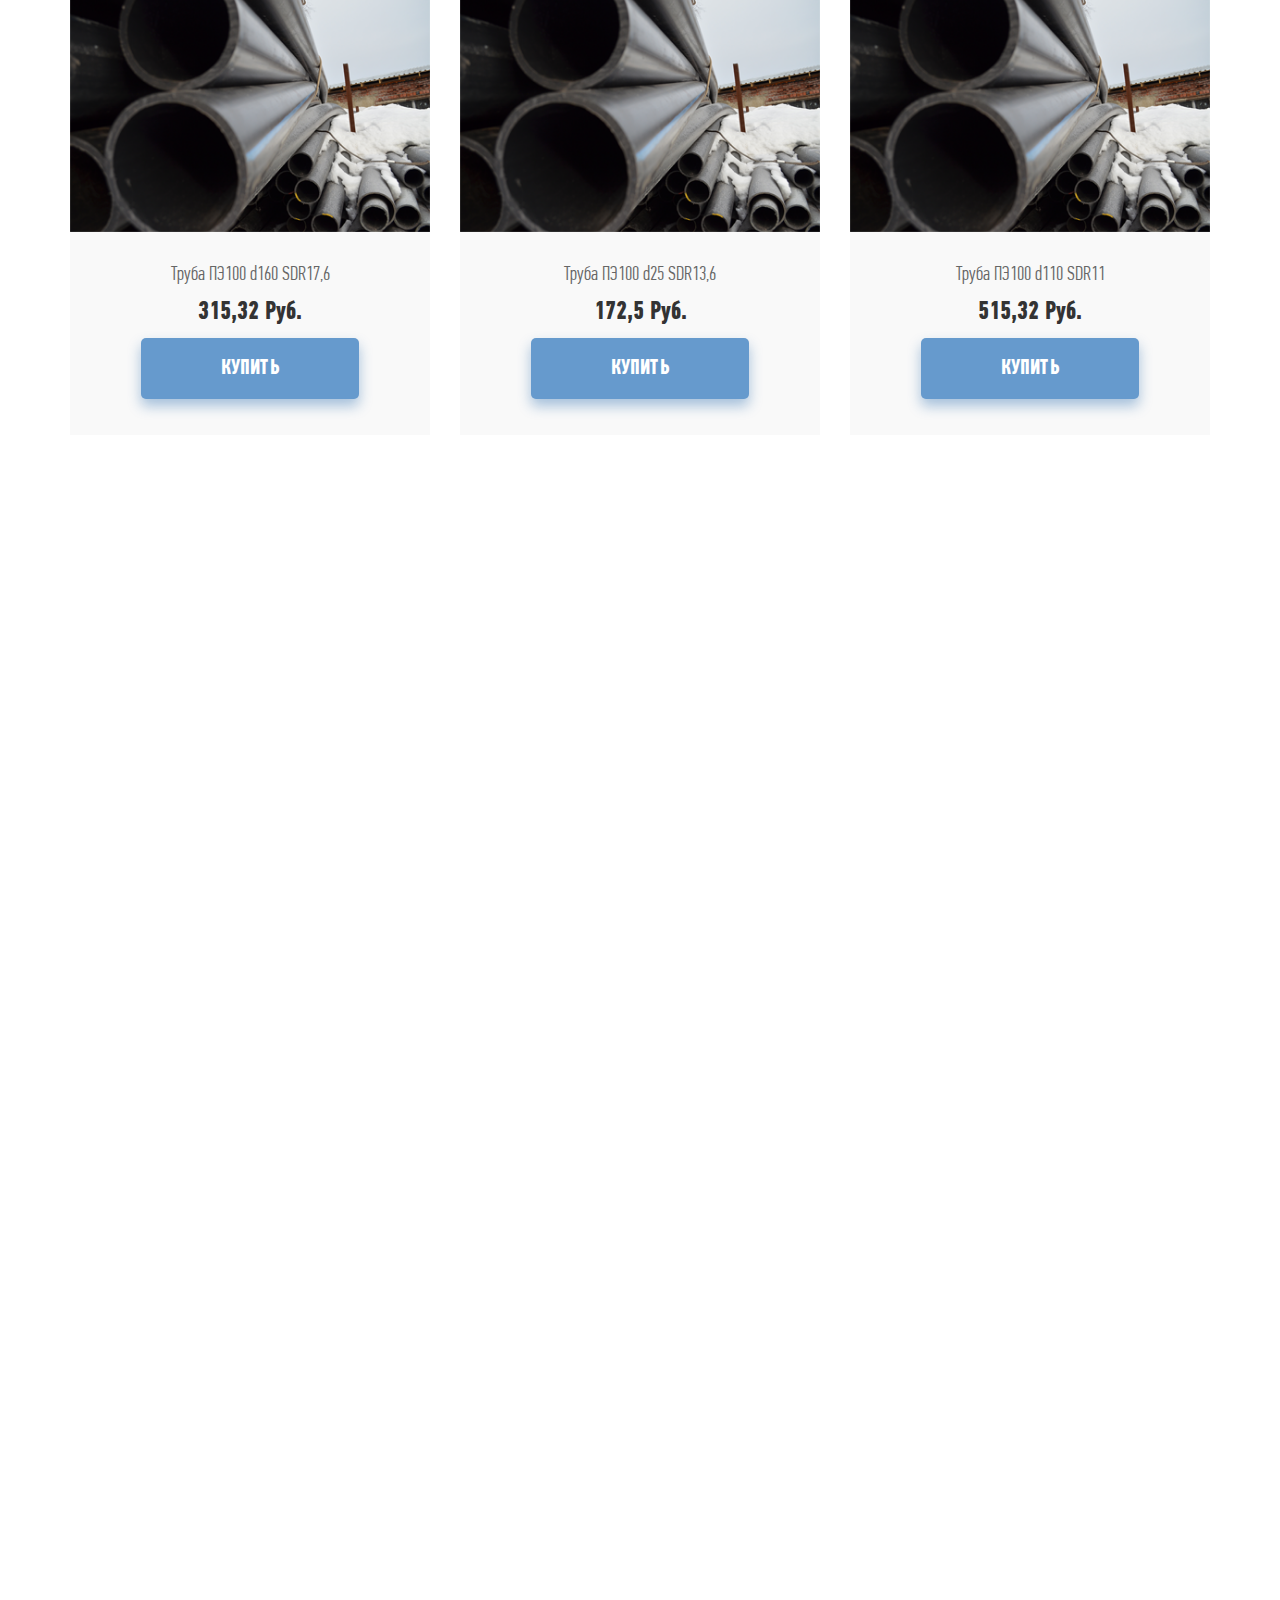
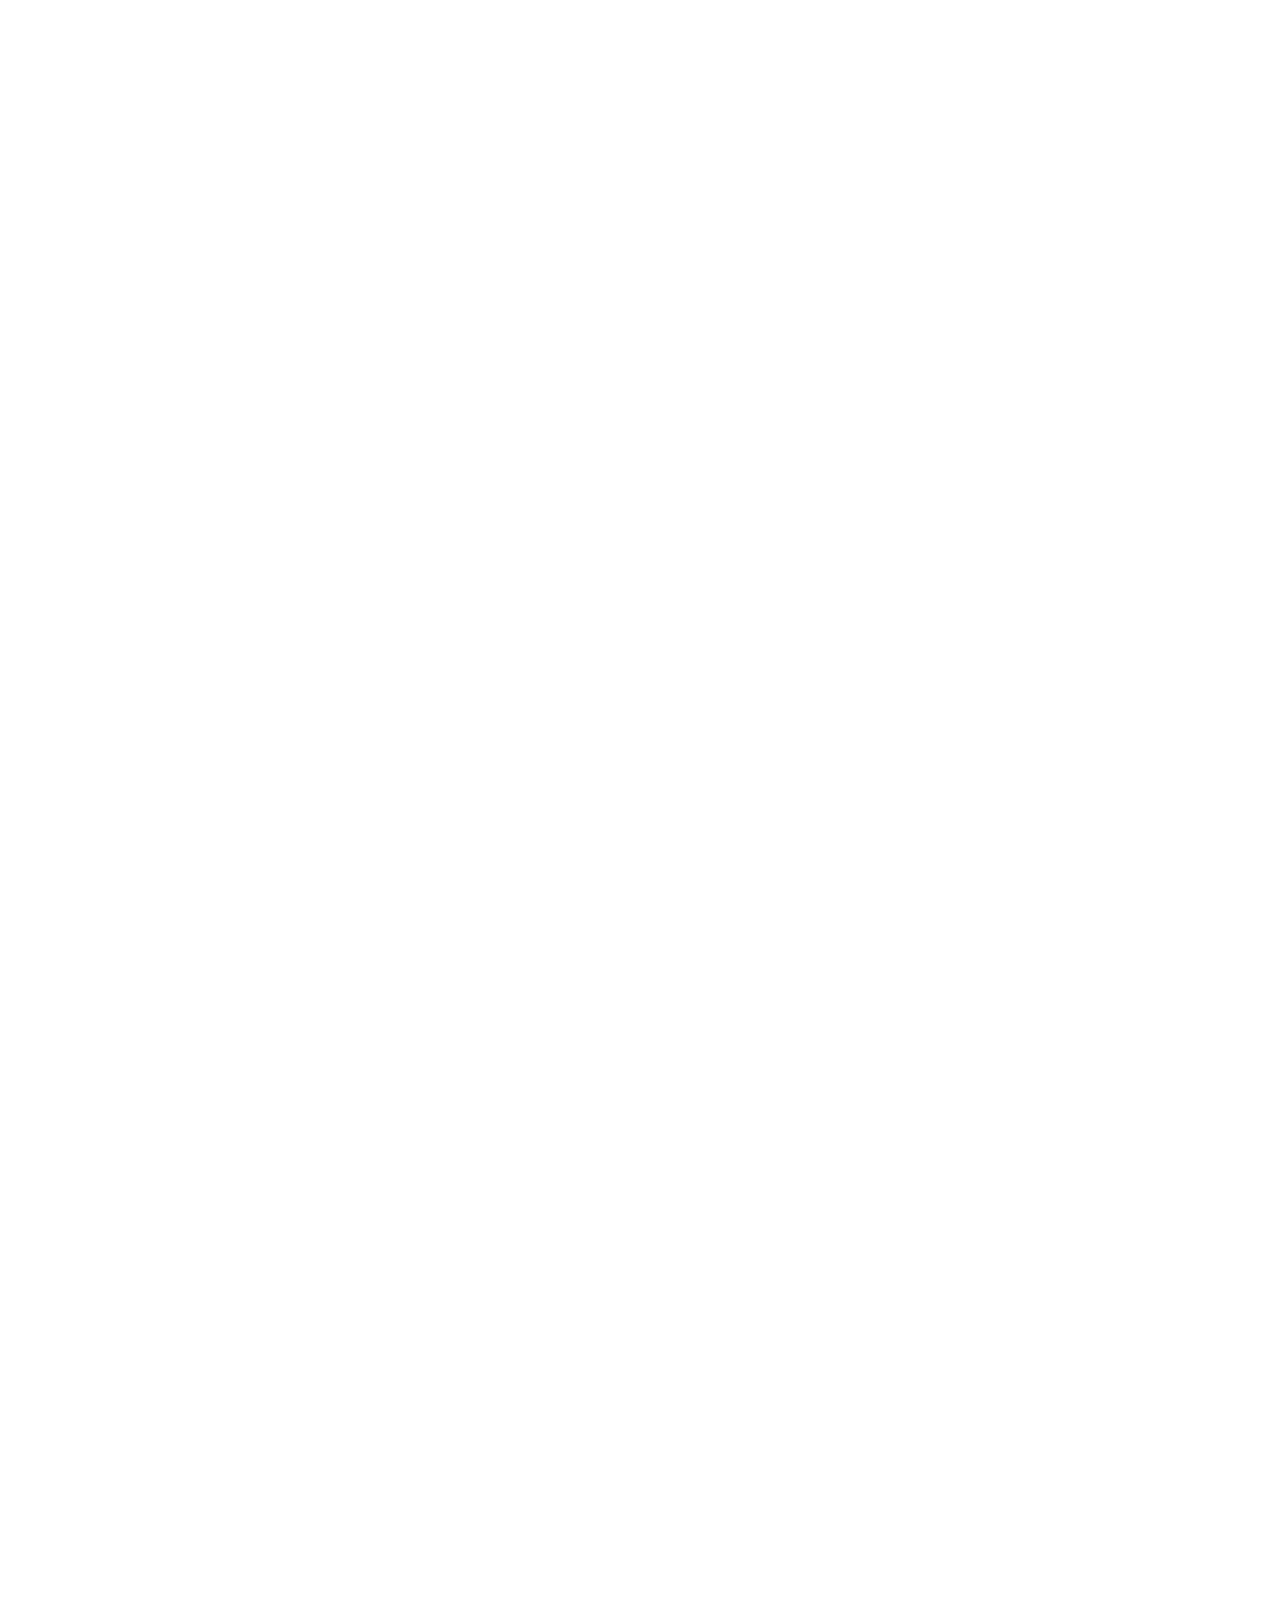
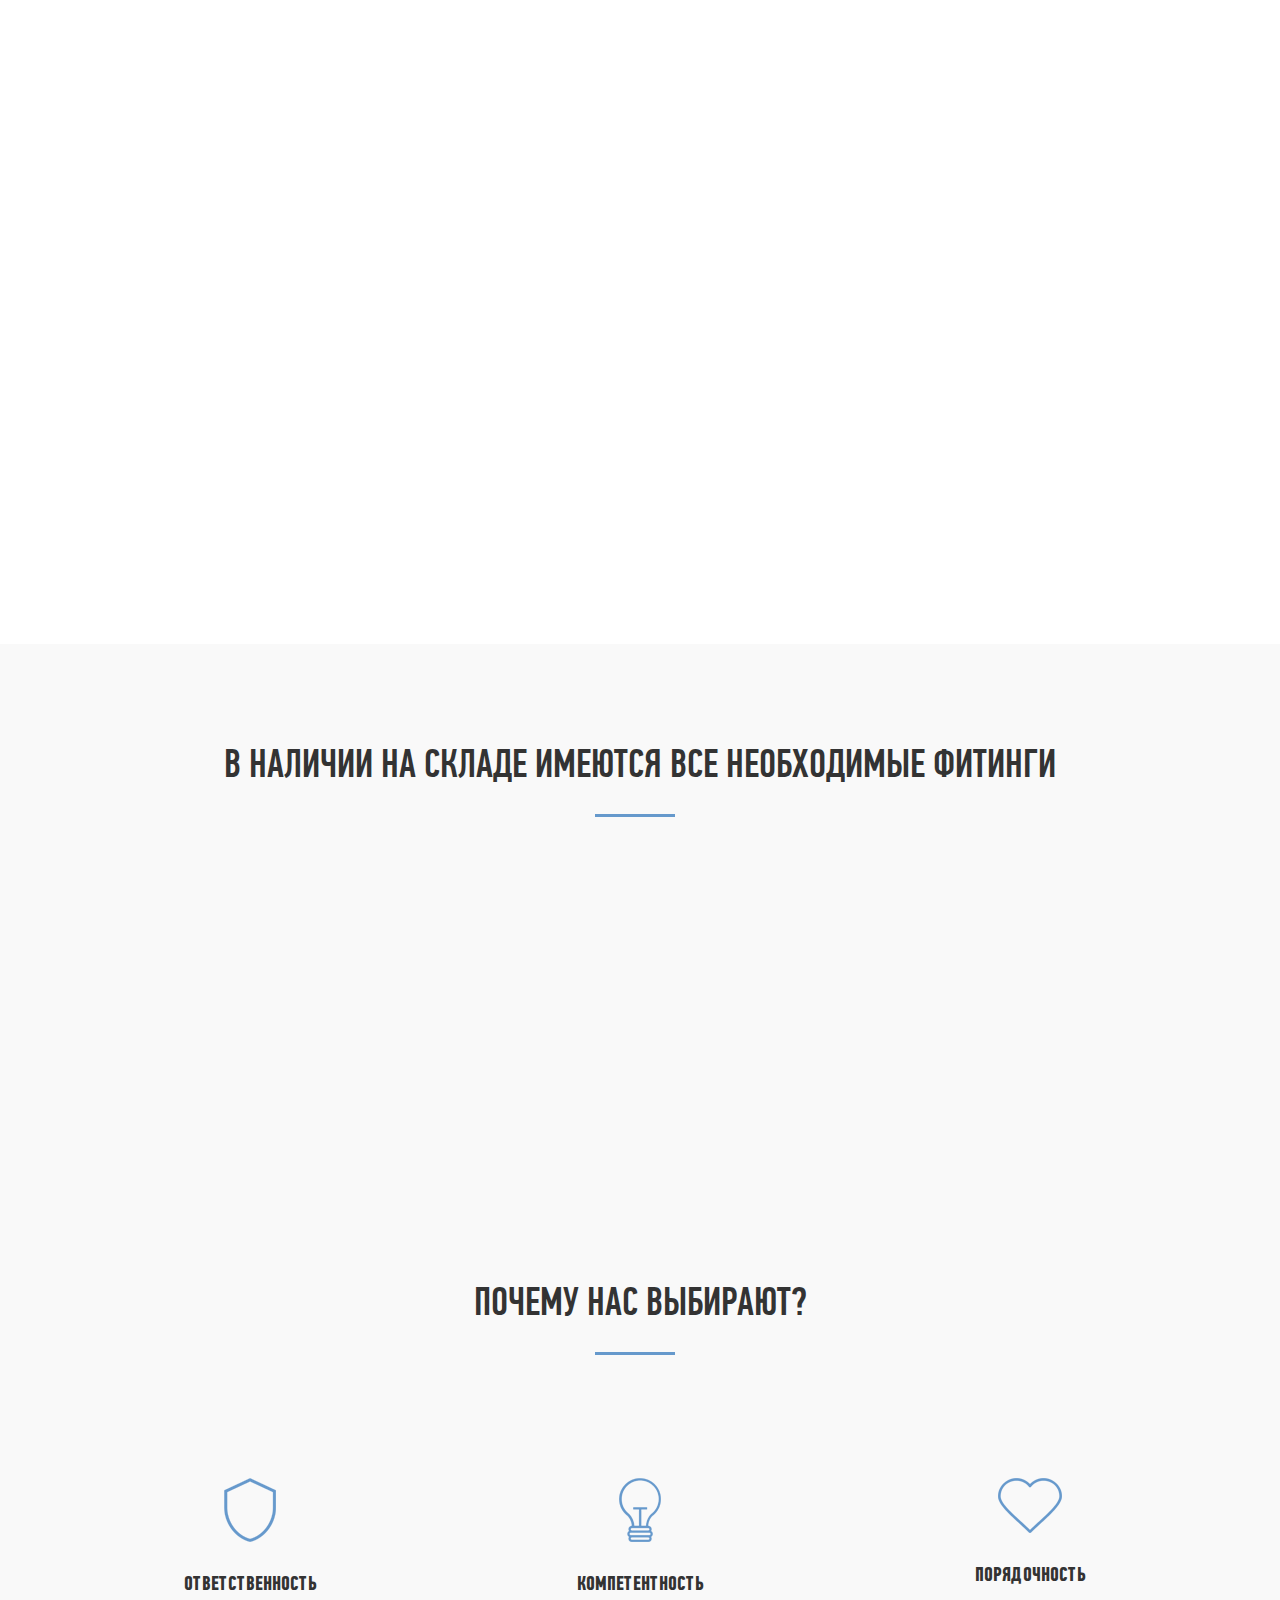
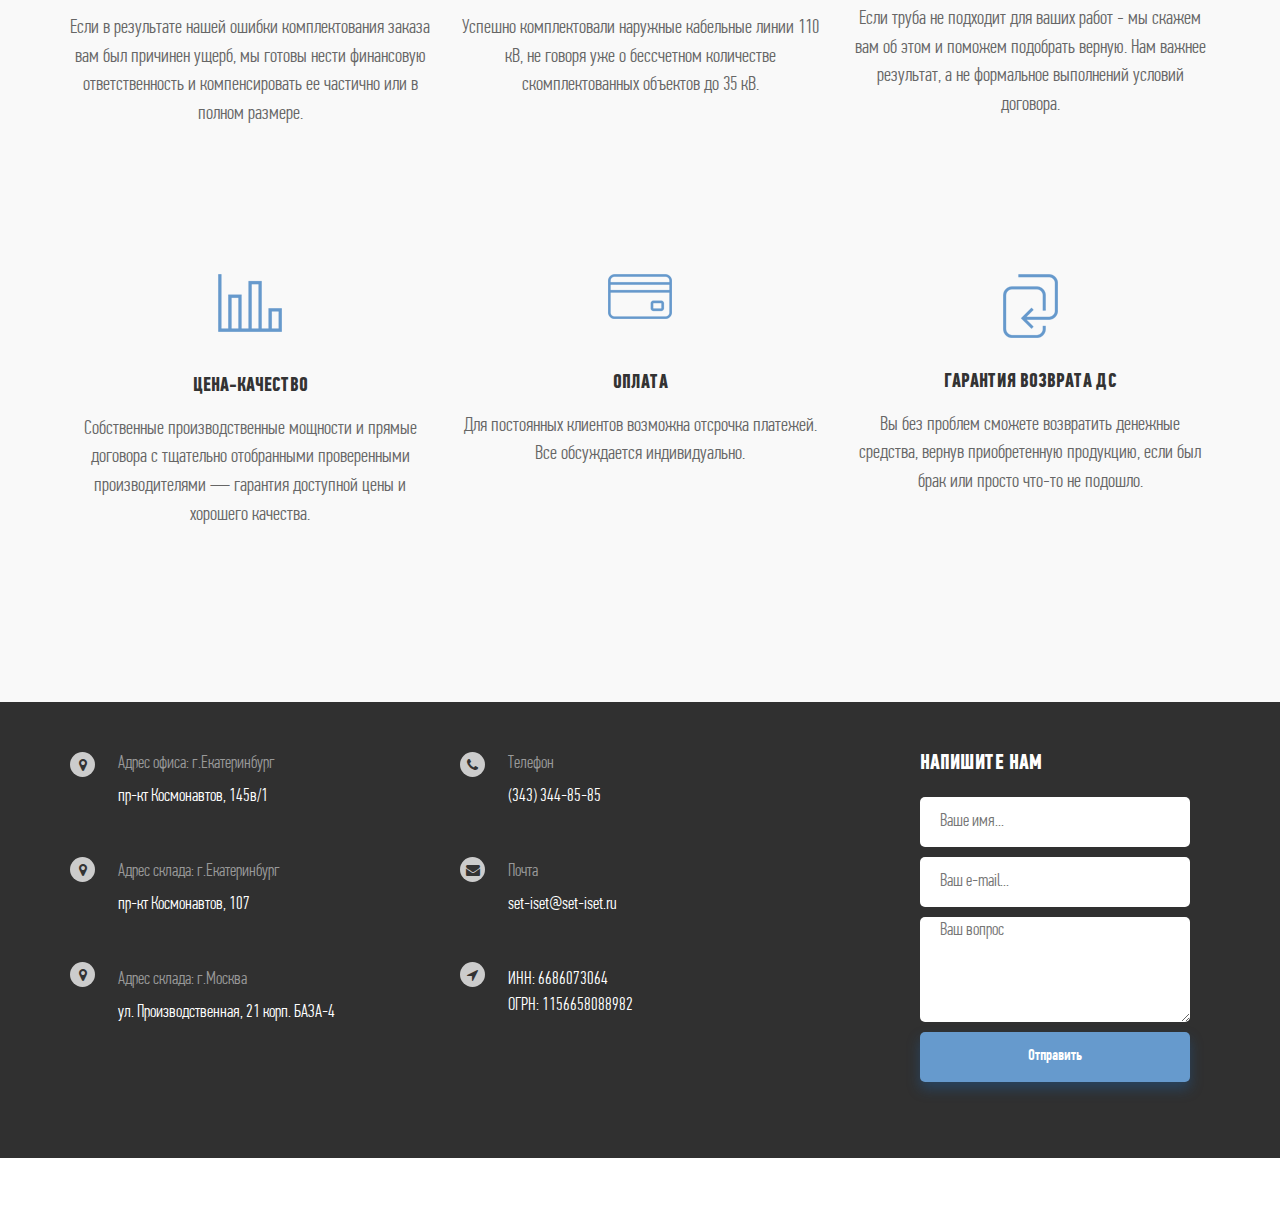
==== commit fe62ae72: "7" ====
--- a/index.html
+++ b/index.html
@@ -60,7 +60,7 @@
               <li>Склады в Екатеринбурге и Москве</li>
               <li>Цены от производителя</li>
           </ul>
-          <a href="#popup-1"><button id="zakaz" class="main-zakaz">ЗАКАЗАТЬ</button></a>
+          <button data-toggle = "modal" data-target= "#popup-1" id="zakaz" class="main-zakaz">ЗАКАЗАТЬ</button>
           </div>
         
         </div>
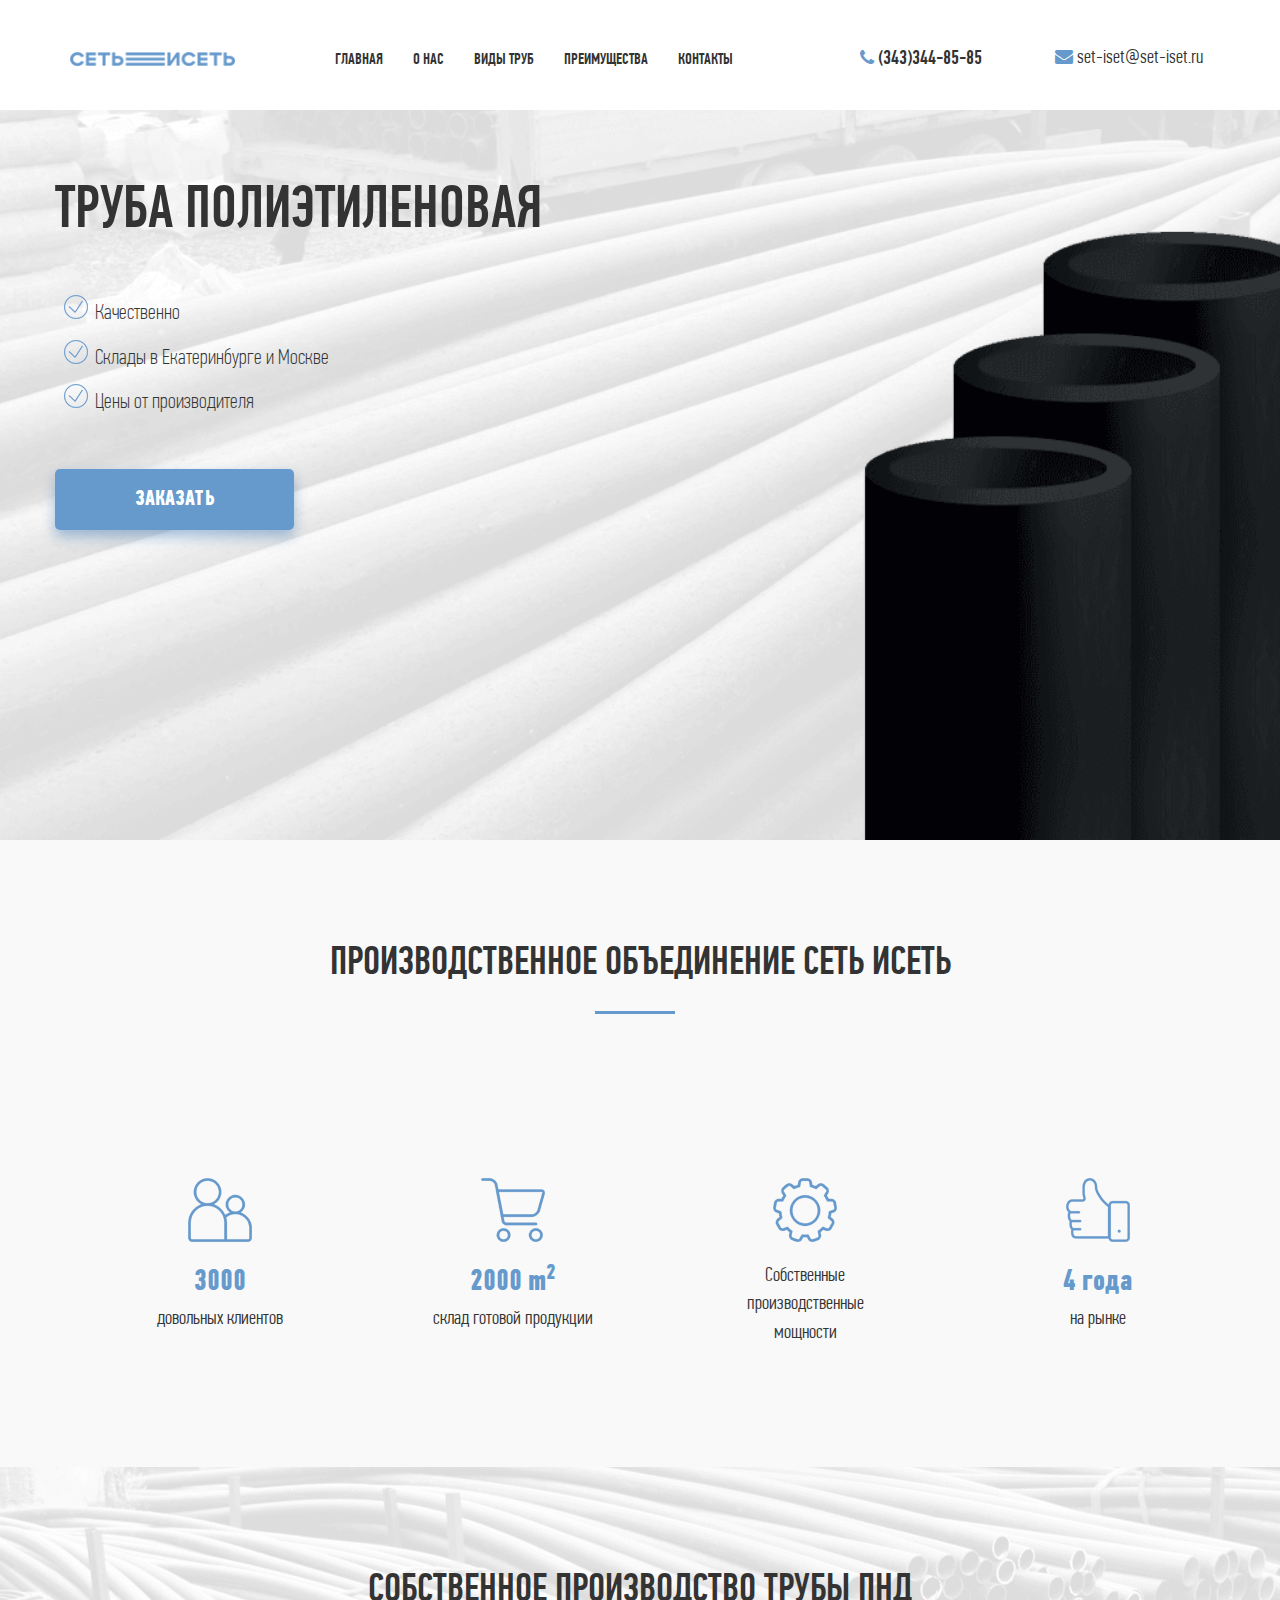
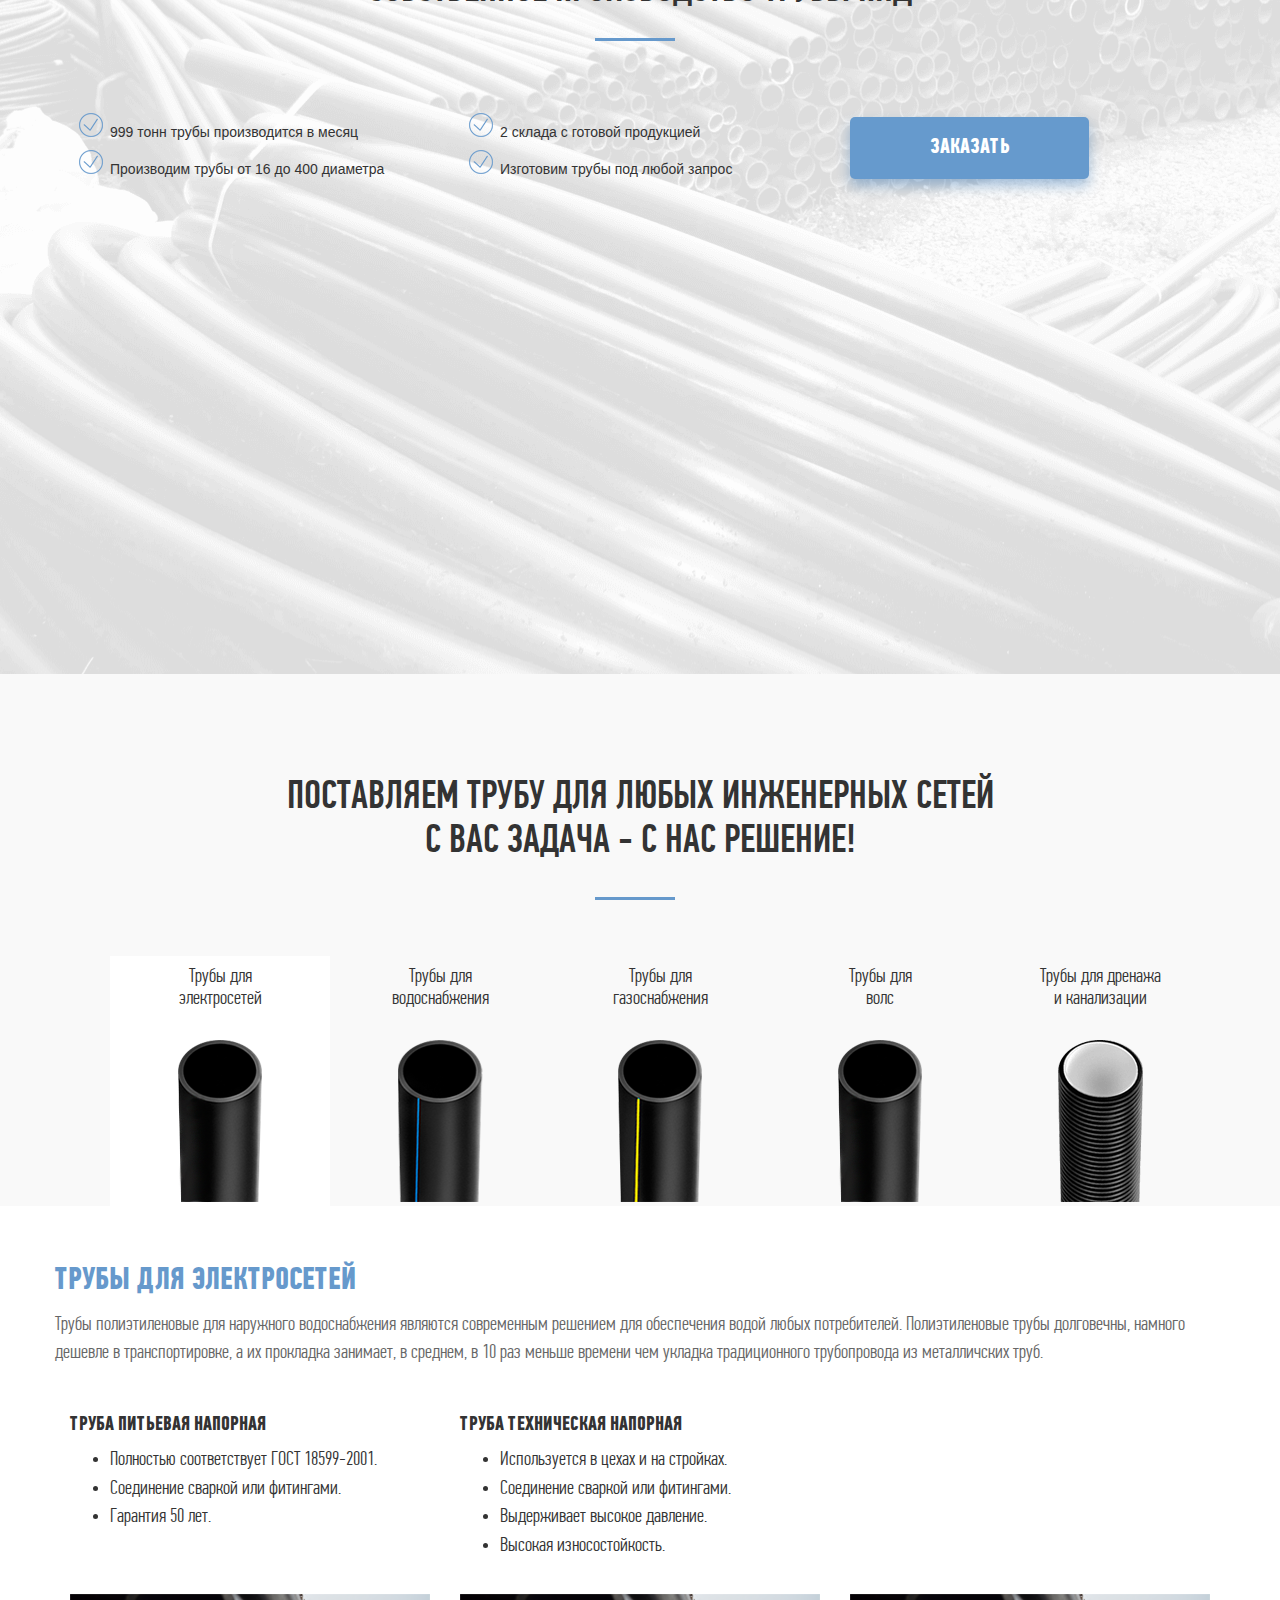
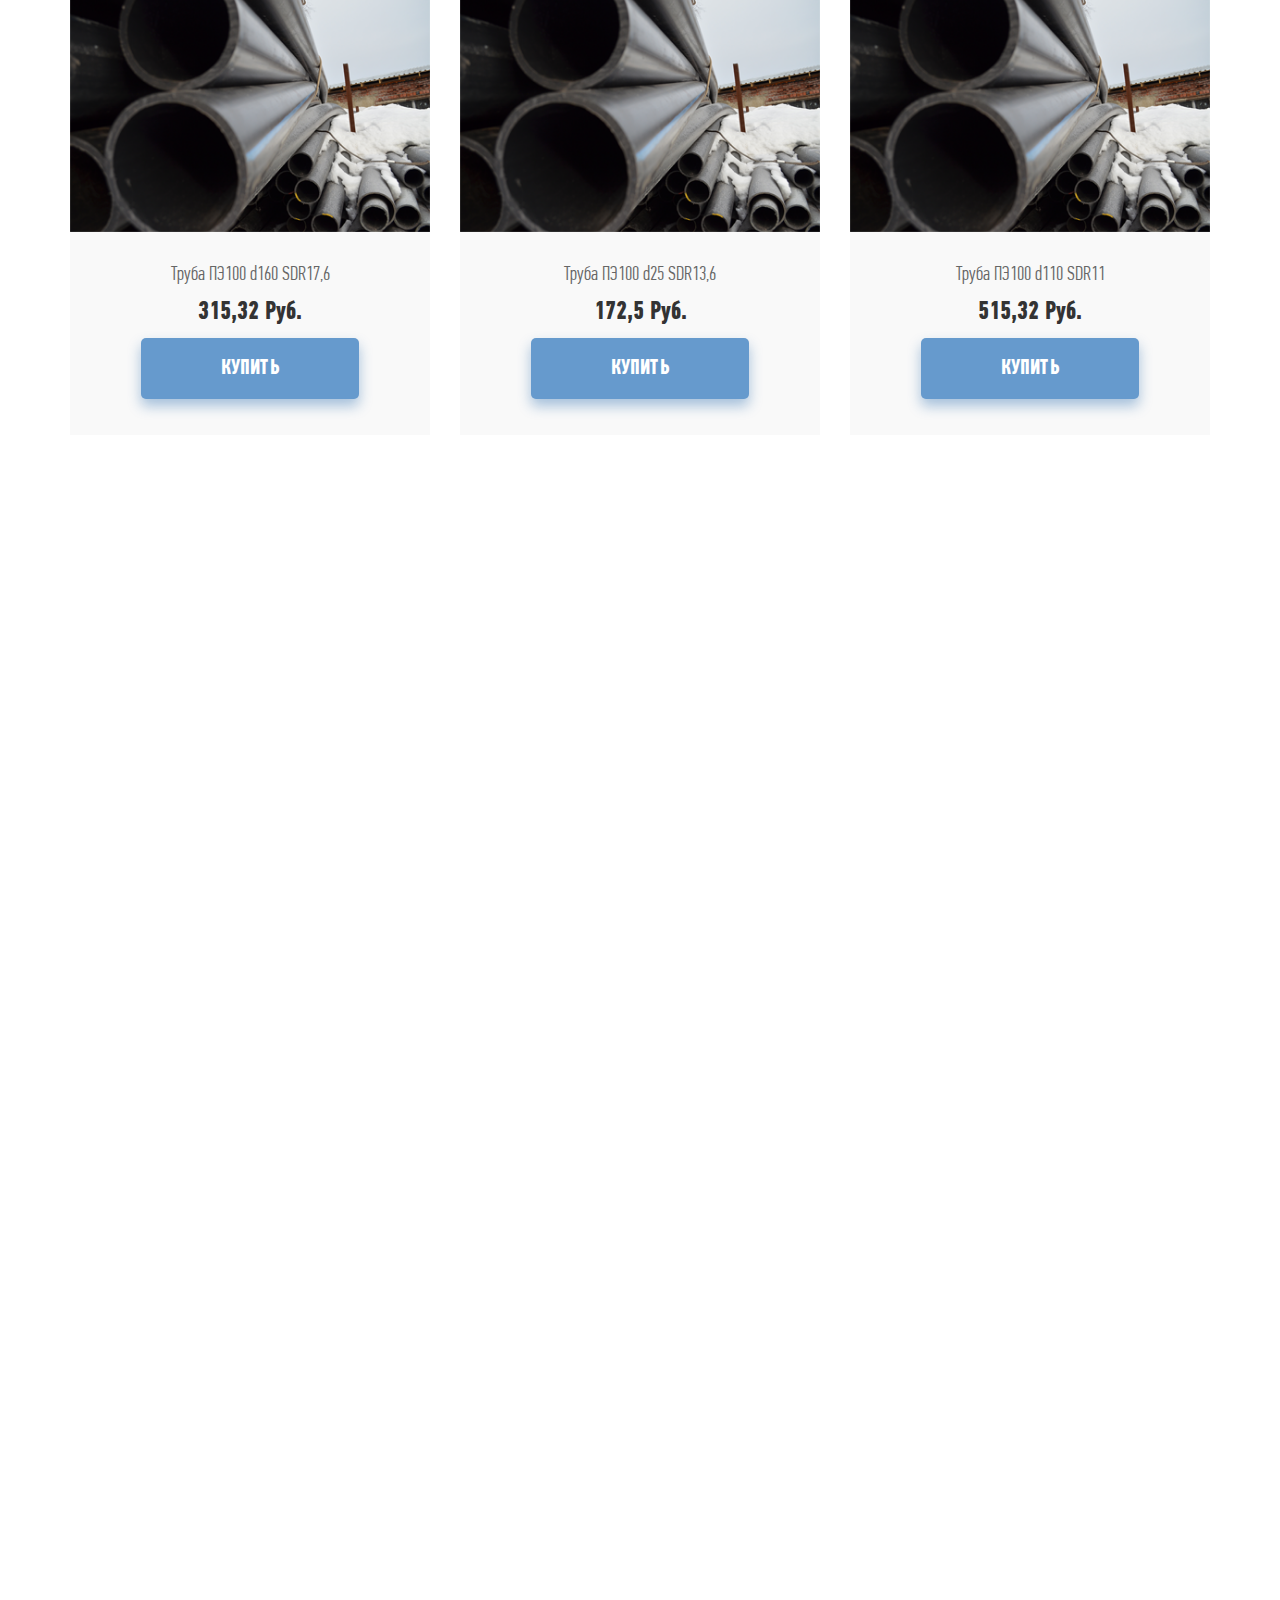
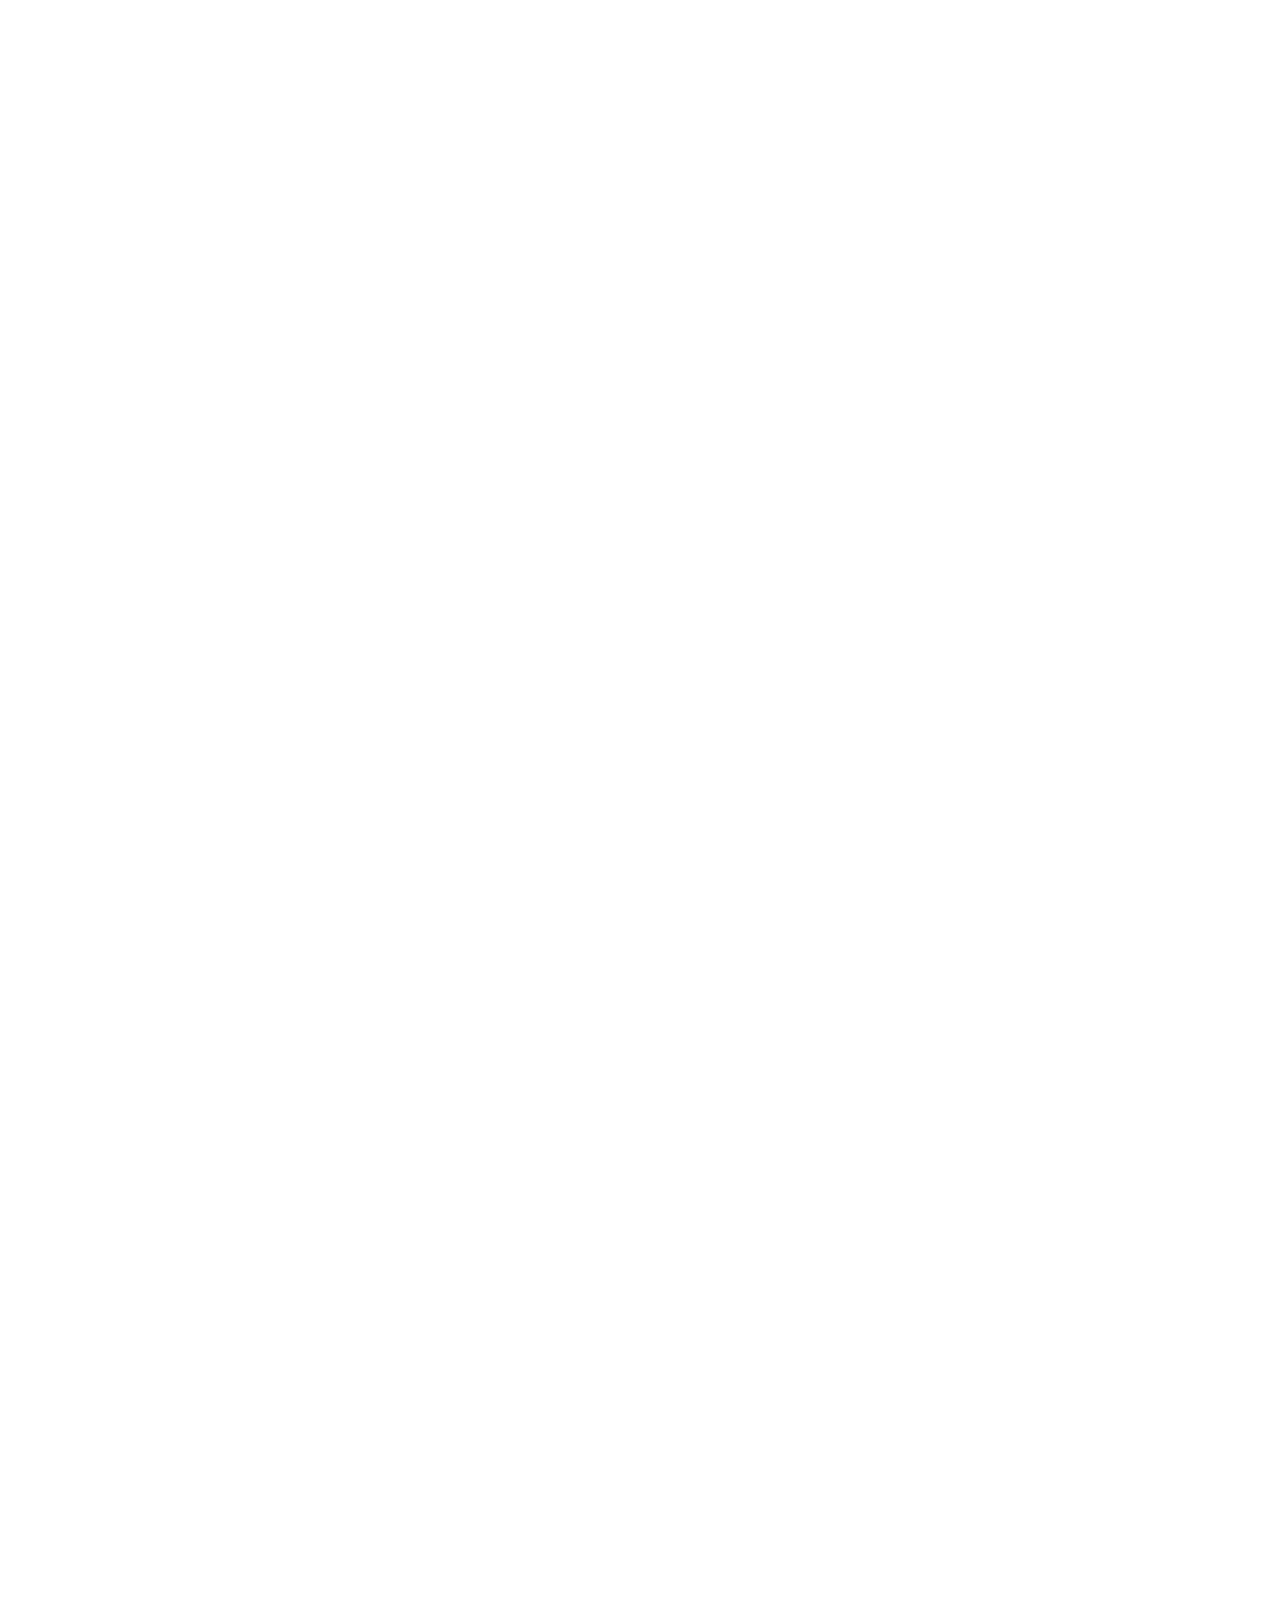
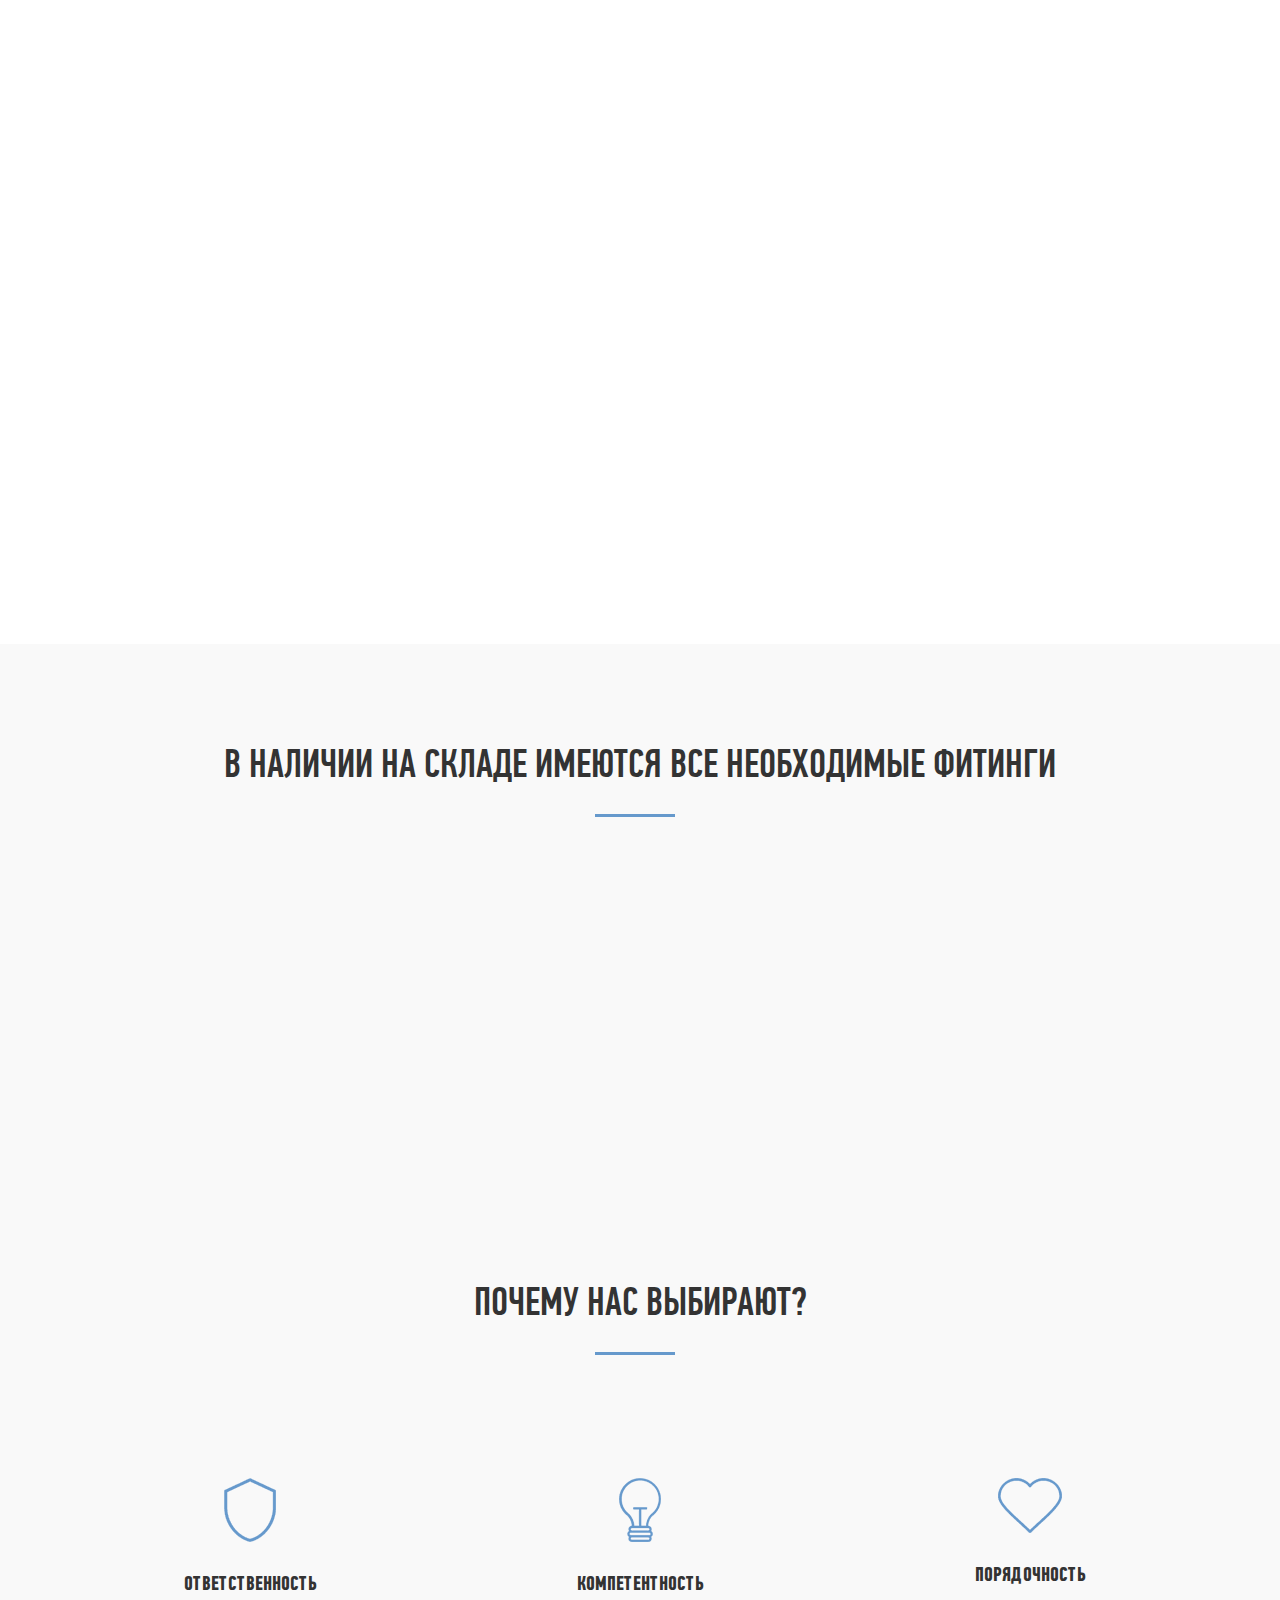
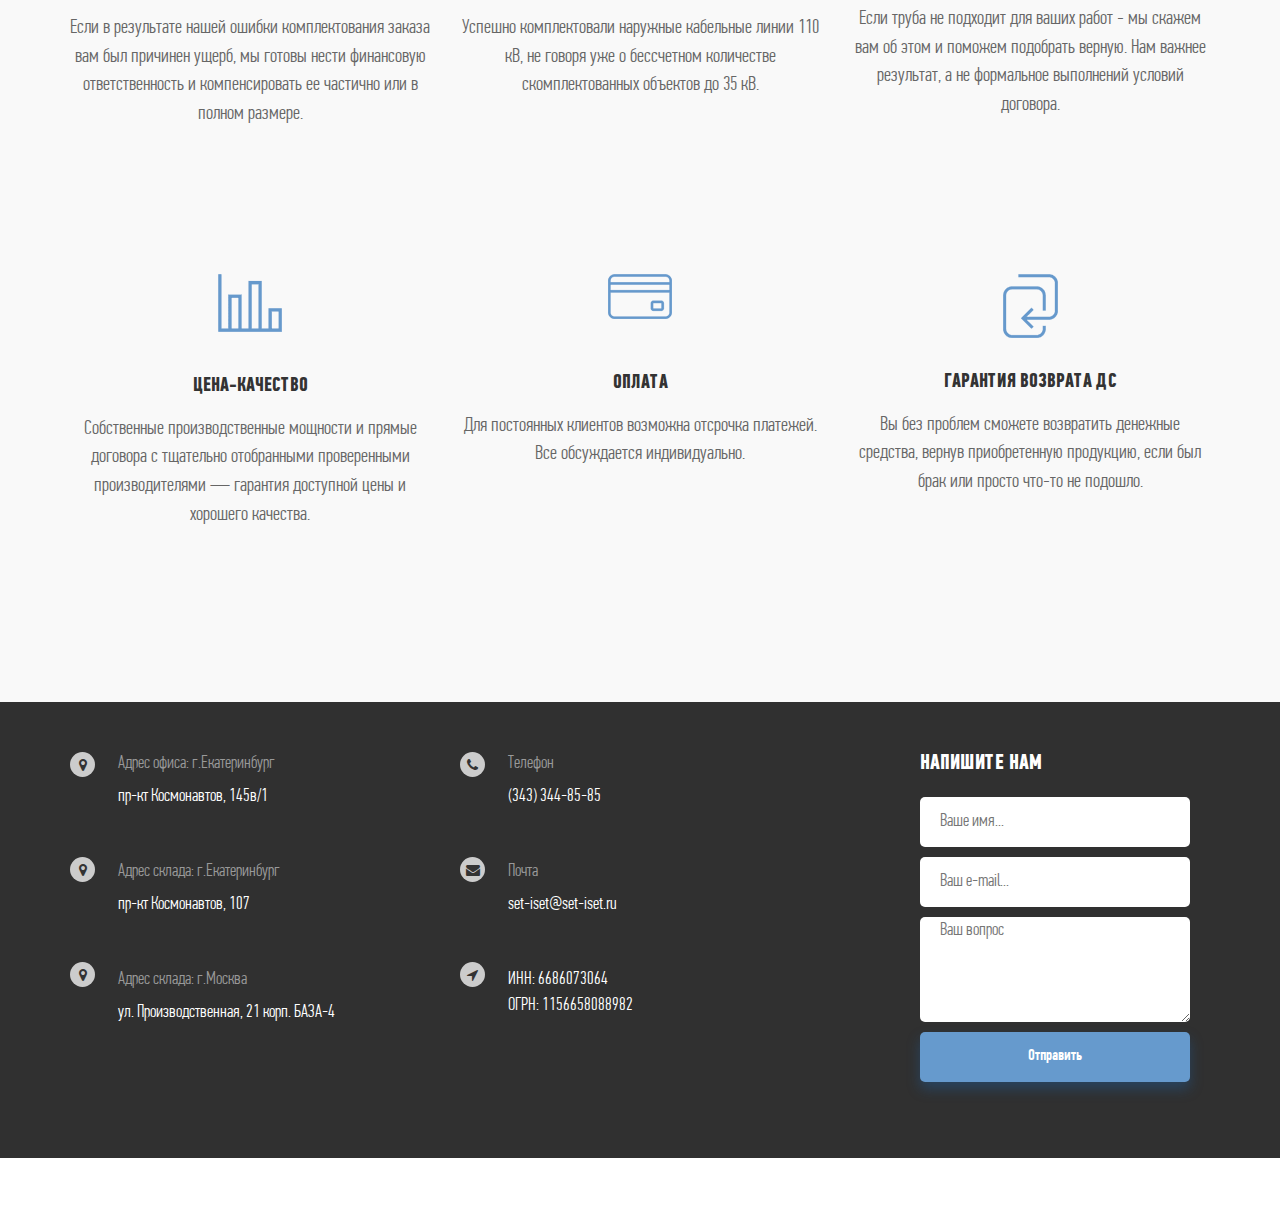
==== commit db2be11b: "minimize" ====
--- a/index.html
+++ b/index.html
@@ -8,10 +8,13 @@
     <title>Сеть Исеть</title>
 
     <!-- Bootstrap -->
-    <link href="css/bootstrap.min.css" rel="stylesheet">
-    <link rel="stylesheet" href="css/font-awesome.min.css">
-    <link rel="stylesheet" href="css/animate.css">
-    <link rel="stylesheet" href="css/style.css">
+    <style>
+    html{font-family:sans-serif;-ms-text-size-adjust:100%;-webkit-text-size-adjust:100%}body{margin:0}article,aside,details,figcaption,figure,footer,header,hgroup,main,menu,nav,section,summary{display:block}audio,canvas,progress,video{display:inline-block;vertical-align:baseline}audio:not([controls]){display:none;height:0}[hidden],template{display:none}a{background-color:transparent}a:active,a:hover{outline:0}abbr[title]{border-bottom:1px dotted}b,strong{font-weight:bold}dfn{font-style:italic}h1{font-size:2em;margin:0.67em 0}mark{background:#ff0;color:#000}small{font-size:80%}sub,sup{font-size:75%;line-height:0;position:relative;vertical-align:baseline}sup{top:-0.5em}sub{bottom:-0.25em}img{border:0}svg:not(:root){overflow:hidden}figure{margin:1em 40px}hr{-webkit-box-sizing:content-box;-moz-box-sizing:content-box;box-sizing:content-box;height:0}pre{overflow:auto}code,kbd,pre,samp{font-family:monospace, monospace;font-size:1em}button,input,optgroup,select,textarea{color:inherit;font:inherit;margin:0}button{overflow:visible}button,select{text-transform:none}button,html input[type="button"],input[type="reset"],input[type="submit"]{-webkit-appearance:button;cursor:pointer}button[disabled],html input[disabled]{cursor:default}button::-moz-focus-inner,input::-moz-focus-inner{border:0;padding:0}input{line-height:normal}input[type="checkbox"],input[type="radio"]{-webkit-box-sizing:border-box;-moz-box-sizing:border-box;box-sizing:border-box;padding:0}input[type="number"]::-webkit-inner-spin-button,input[type="number"]::-webkit-outer-spin-button{height:auto}input[type="search"]{-webkit-appearance:textfield;-webkit-box-sizing:content-box;-moz-box-sizing:content-box;box-sizing:content-box}input[type="search"]::-webkit-search-cancel-button,input[type="search"]::-webkit-search-decoration{-webkit-appearance:none}fieldset{border:1px solid #c0c0c0;margin:0 2px;padding:0.35em 0.625em 0.75em}legend{border:0;padding:0}textarea{overflow:auto}optgroup{font-weight:bold}table{border-collapse:collapse;border-spacing:0}td,th{padding:0}*{-webkit-box-sizing:border-box;-moz-box-sizing:border-box;box-sizing:border-box}*:before,*:after{-webkit-box-sizing:border-box;-moz-box-sizing:border-box;box-sizing:border-box}html{font-size:10px;-webkit-tap-highlight-color:rgba(0,0,0,0)}body{font-family:"Helvetica Neue",Helvetica,Arial,sans-serif;font-size:14px;line-height:1.42857143;color:#333;background-color:#fff}input,button,select,textarea{font-family:inherit;font-size:inherit;line-height:inherit}a{color:#337ab7;text-decoration:none}a:hover,a:focus{color:#23527c;text-decoration:underline}a:focus{outline:5px auto -webkit-focus-ring-color;outline-offset:-2px}figure{margin:0}img{vertical-align:middle}.img-responsive{display:block;max-width:100%;height:auto}.img-rounded{border-radius:6px}.img-thumbnail{padding:4px;line-height:1.42857143;background-color:#fff;border:1px solid #ddd;border-radius:4px;-webkit-transition:all .2s ease-in-out;-o-transition:all .2s ease-in-out;transition:all .2s ease-in-out;display:inline-block;max-width:100%;height:auto}.img-circle{border-radius:50%}hr{margin-top:20px;margin-bottom:20px;border:0;border-top:1px solid #eee}.sr-only{position:absolute;width:1px;height:1px;margin:-1px;padding:0;overflow:hidden;clip:rect(0, 0, 0, 0);border:0}.sr-only-focusable:active,.sr-only-focusable:focus{position:static;width:auto;height:auto;margin:0;overflow:visible;clip:auto}[role="button"]{cursor:pointer}h1,h2,h3,h4,h5,h6,.h1,.h2,.h3,.h4,.h5,.h6{font-family:inherit;font-weight:500;line-height:1.1;color:inherit}h1 small,h2 small,h3 small,h4 small,h5 small,h6 small,.h1 small,.h2 small,.h3 small,.h4 small,.h5 small,.h6 small,h1 .small,h2 .small,h3 .small,h4 .small,h5 .small,h6 .small,.h1 .small,.h2 .small,.h3 .small,.h4 .small,.h5 .small,.h6 .small{font-weight:normal;line-height:1;color:#777}h1,.h1,h2,.h2,h3,.h3{margin-top:20px;margin-bottom:10px}h1 small,.h1 small,h2 small,.h2 small,h3 small,.h3 small,h1 .small,.h1 .small,h2 .small,.h2 .small,h3 .small,.h3 .small{font-size:65%}h4,.h4,h5,.h5,h6,.h6{margin-top:10px;margin-bottom:10px}h4 small,.h4 small,h5 small,.h5 small,h6 small,.h6 small,h4 .small,.h4 .small,h5 .small,.h5 .small,h6 .small,.h6 .small{font-size:75%}h1,.h1{font-size:36px}h2,.h2{font-size:30px}h3,.h3{font-size:24px}h4,.h4{font-size:18px}h5,.h5{font-size:14px}h6,.h6{font-size:12px}p{margin:0 0 10px}.lead{margin-bottom:20px;font-size:16px;font-weight:300;line-height:1.4}@media (min-width:768px){.lead{font-size:21px}}small,.small{font-size:85%}mark,.mark{background-color:#fcf8e3;padding:.2em}.text-left{text-align:left}.text-right{text-align:right}.text-center{text-align:center}.text-justify{text-align:justify}.text-nowrap{white-space:nowrap}.text-lowercase{text-transform:lowercase}.text-uppercase{text-transform:uppercase}.text-capitalize{text-transform:capitalize}.text-muted{color:#777}.text-primary{color:#337ab7}a.text-primary:hover,a.text-primary:focus{color:#286090}.text-success{color:#3c763d}a.text-success:hover,a.text-success:focus{color:#2b542c}.text-info{color:#31708f}a.text-info:hover,a.text-info:focus{color:#245269}.text-warning{color:#8a6d3b}a.text-warning:hover,a.text-warning:focus{color:#66512c}.text-danger{color:#a94442}a.text-danger:hover,a.text-danger:focus{color:#843534}.bg-primary{color:#fff;background-color:#337ab7}a.bg-primary:hover,a.bg-primary:focus{background-color:#286090}.bg-success{background-color:#dff0d8}a.bg-success:hover,a.bg-success:focus{background-color:#c1e2b3}.bg-info{background-color:#d9edf7}a.bg-info:hover,a.bg-info:focus{background-color:#afd9ee}.bg-warning{background-color:#fcf8e3}a.bg-warning:hover,a.bg-warning:focus{background-color:#f7ecb5}.bg-danger{background-color:#f2dede}a.bg-danger:hover,a.bg-danger:focus{background-color:#e4b9b9}.page-header{padding-bottom:9px;margin:40px 0 20px;border-bottom:1px solid #eee}ul,ol{margin-top:0;margin-bottom:10px}ul ul,ol ul,ul ol,ol ol{margin-bottom:0}.list-unstyled{padding-left:0;list-style:none}.list-inline{padding-left:0;list-style:none;margin-left:-5px}.list-inline>li{display:inline-block;padding-left:5px;padding-right:5px}dl{margin-top:0;margin-bottom:20px}dt,dd{line-height:1.42857143}dt{font-weight:bold}dd{margin-left:0}@media (min-width:768px){.dl-horizontal dt{float:left;width:160px;clear:left;text-align:right;overflow:hidden;text-overflow:ellipsis;white-space:nowrap}.dl-horizontal dd{margin-left:180px}}abbr[title],abbr[data-original-title]{cursor:help;border-bottom:1px dotted #777}.initialism{font-size:90%;text-transform:uppercase}blockquote{padding:10px 20px;margin:0 0 20px;font-size:17.5px;border-left:5px solid #eee}blockquote p:last-child,blockquote ul:last-child,blockquote ol:last-child{margin-bottom:0}blockquote footer,blockquote small,blockquote .small{display:block;font-size:80%;line-height:1.42857143;color:#777}blockquote footer:before,blockquote small:before,blockquote .small:before{content:'\2014 \00A0'}.blockquote-reverse,blockquote.pull-right{padding-right:15px;padding-left:0;border-right:5px solid #eee;border-left:0;text-align:right}.blockquote-reverse footer:before,blockquote.pull-right footer:before,.blockquote-reverse small:before,blockquote.pull-right small:before,.blockquote-reverse .small:before,blockquote.pull-right .small:before{content:''}.blockquote-reverse footer:after,blockquote.pull-right footer:after,.blockquote-reverse small:after,blockquote.pull-right small:after,.blockquote-reverse .small:after,blockquote.pull-right .small:after{content:'\00A0 \2014'}address{margin-bottom:20px;font-style:normal;line-height:1.42857143}.container{margin-right:auto;margin-left:auto;padding-left:15px;padding-right:15px}@media (min-width:768px){.container{width:750px}}@media (min-width:992px){.container{width:970px}}@media (min-width:1200px){.container{width:1170px}}.container-fluid{margin-right:auto;margin-left:auto;padding-left:15px;padding-right:15px}.row{margin-left:-15px;margin-right:-15px}.col-xs-1, .col-sm-1, .col-md-1, .col-lg-1, .col-xs-2, .col-sm-2, .col-md-2, .col-lg-2, .col-xs-3, .col-sm-3, .col-md-3, .col-lg-3, .col-xs-4, .col-sm-4, .col-md-4, .col-lg-4, .col-xs-5, .col-sm-5, .col-md-5, .col-lg-5, .col-xs-6, .col-sm-6, .col-md-6, .col-lg-6, .col-xs-7, .col-sm-7, .col-md-7, .col-lg-7, .col-xs-8, .col-sm-8, .col-md-8, .col-lg-8, .col-xs-9, .col-sm-9, .col-md-9, .col-lg-9, .col-xs-10, .col-sm-10, .col-md-10, .col-lg-10, .col-xs-11, .col-sm-11, .col-md-11, .col-lg-11, .col-xs-12, .col-sm-12, .col-md-12, .col-lg-12{position:relative;min-height:1px;padding-left:15px;padding-right:15px}.col-xs-1, .col-xs-2, .col-xs-3, .col-xs-4, .col-xs-5, .col-xs-6, .col-xs-7, .col-xs-8, .col-xs-9, .col-xs-10, .col-xs-11, .col-xs-12{float:left}.col-xs-12{width:100%}.col-xs-11{width:91.66666667%}.col-xs-10{width:83.33333333%}.col-xs-9{width:75%}.col-xs-8{width:66.66666667%}.col-xs-7{width:58.33333333%}.col-xs-6{width:50%}.col-xs-5{width:41.66666667%}.col-xs-4{width:33.33333333%}.col-xs-3{width:25%}.col-xs-2{width:16.66666667%}.col-xs-1{width:8.33333333%}.col-xs-pull-12{right:100%}.col-xs-pull-11{right:91.66666667%}.col-xs-pull-10{right:83.33333333%}.col-xs-pull-9{right:75%}.col-xs-pull-8{right:66.66666667%}.col-xs-pull-7{right:58.33333333%}.col-xs-pull-6{right:50%}.col-xs-pull-5{right:41.66666667%}.col-xs-pull-4{right:33.33333333%}.col-xs-pull-3{right:25%}.col-xs-pull-2{right:16.66666667%}.col-xs-pull-1{right:8.33333333%}.col-xs-pull-0{right:auto}.col-xs-push-12{left:100%}.col-xs-push-11{left:91.66666667%}.col-xs-push-10{left:83.33333333%}.col-xs-push-9{left:75%}.col-xs-push-8{left:66.66666667%}.col-xs-push-7{left:58.33333333%}.col-xs-push-6{left:50%}.col-xs-push-5{left:41.66666667%}.col-xs-push-4{left:33.33333333%}.col-xs-push-3{left:25%}.col-xs-push-2{left:16.66666667%}.col-xs-push-1{left:8.33333333%}.col-xs-push-0{left:auto}.col-xs-offset-12{margin-left:100%}.col-xs-offset-11{margin-left:91.66666667%}.col-xs-offset-10{margin-left:83.33333333%}.col-xs-offset-9{margin-left:75%}.col-xs-offset-8{margin-left:66.66666667%}.col-xs-offset-7{margin-left:58.33333333%}.col-xs-offset-6{margin-left:50%}.col-xs-offset-5{margin-left:41.66666667%}.col-xs-offset-4{margin-left:33.33333333%}.col-xs-offset-3{margin-left:25%}.col-xs-offset-2{margin-left:16.66666667%}.col-xs-offset-1{margin-left:8.33333333%}.col-xs-offset-0{margin-left:0}@media (min-width:768px){.col-sm-1, .col-sm-2, .col-sm-3, .col-sm-4, .col-sm-5, .col-sm-6, .col-sm-7, .col-sm-8, .col-sm-9, .col-sm-10, .col-sm-11, .col-sm-12{float:left}.col-sm-12{width:100%}.col-sm-11{width:91.66666667%}.col-sm-10{width:83.33333333%}.col-sm-9{width:75%}.col-sm-8{width:66.66666667%}.col-sm-7{width:58.33333333%}.col-sm-6{width:50%}.col-sm-5{width:41.66666667%}.col-sm-4{width:33.33333333%}.col-sm-3{width:25%}.col-sm-2{width:16.66666667%}.col-sm-1{width:8.33333333%}.col-sm-pull-12{right:100%}.col-sm-pull-11{right:91.66666667%}.col-sm-pull-10{right:83.33333333%}.col-sm-pull-9{right:75%}.col-sm-pull-8{right:66.66666667%}.col-sm-pull-7{right:58.33333333%}.col-sm-pull-6{right:50%}.col-sm-pull-5{right:41.66666667%}.col-sm-pull-4{right:33.33333333%}.col-sm-pull-3{right:25%}.col-sm-pull-2{right:16.66666667%}.col-sm-pull-1{right:8.33333333%}.col-sm-pull-0{right:auto}.col-sm-push-12{left:100%}.col-sm-push-11{left:91.66666667%}.col-sm-push-10{left:83.33333333%}.col-sm-push-9{left:75%}.col-sm-push-8{left:66.66666667%}.col-sm-push-7{left:58.33333333%}.col-sm-push-6{left:50%}.col-sm-push-5{left:41.66666667%}.col-sm-push-4{left:33.33333333%}.col-sm-push-3{left:25%}.col-sm-push-2{left:16.66666667%}.col-sm-push-1{left:8.33333333%}.col-sm-push-0{left:auto}.col-sm-offset-12{margin-left:100%}.col-sm-offset-11{margin-left:91.66666667%}.col-sm-offset-10{margin-left:83.33333333%}.col-sm-offset-9{margin-left:75%}.col-sm-offset-8{margin-left:66.66666667%}.col-sm-offset-7{margin-left:58.33333333%}.col-sm-offset-6{margin-left:50%}.col-sm-offset-5{margin-left:41.66666667%}.col-sm-offset-4{margin-left:33.33333333%}.col-sm-offset-3{margin-left:25%}.col-sm-offset-2{margin-left:16.66666667%}.col-sm-offset-1{margin-left:8.33333333%}.col-sm-offset-0{margin-left:0}}@media (min-width:992px){.col-md-1, .col-md-2, .col-md-3, .col-md-4, .col-md-5, .col-md-6, .col-md-7, .col-md-8, .col-md-9, .col-md-10, .col-md-11, .col-md-12{float:left}.col-md-12{width:100%}.col-md-11{width:91.66666667%}.col-md-10{width:83.33333333%}.col-md-9{width:75%}.col-md-8{width:66.66666667%}.col-md-7{width:58.33333333%}.col-md-6{width:50%}.col-md-5{width:41.66666667%}.col-md-4{width:33.33333333%}.col-md-3{width:25%}.col-md-2{width:16.66666667%}.col-md-1{width:8.33333333%}.col-md-pull-12{right:100%}.col-md-pull-11{right:91.66666667%}.col-md-pull-10{right:83.33333333%}.col-md-pull-9{right:75%}.col-md-pull-8{right:66.66666667%}.col-md-pull-7{right:58.33333333%}.col-md-pull-6{right:50%}.col-md-pull-5{right:41.66666667%}.col-md-pull-4{right:33.33333333%}.col-md-pull-3{right:25%}.col-md-pull-2{right:16.66666667%}.col-md-pull-1{right:8.33333333%}.col-md-pull-0{right:auto}.col-md-push-12{left:100%}.col-md-push-11{left:91.66666667%}.col-md-push-10{left:83.33333333%}.col-md-push-9{left:75%}.col-md-push-8{left:66.66666667%}.col-md-push-7{left:58.33333333%}.col-md-push-6{left:50%}.col-md-push-5{left:41.66666667%}.col-md-push-4{left:33.33333333%}.col-md-push-3{left:25%}.col-md-push-2{left:16.66666667%}.col-md-push-1{left:8.33333333%}.col-md-push-0{left:auto}.col-md-offset-12{margin-left:100%}.col-md-offset-11{margin-left:91.66666667%}.col-md-offset-10{margin-left:83.33333333%}.col-md-offset-9{margin-left:75%}.col-md-offset-8{margin-left:66.66666667%}.col-md-offset-7{margin-left:58.33333333%}.col-md-offset-6{margin-left:50%}.col-md-offset-5{margin-left:41.66666667%}.col-md-offset-4{margin-left:33.33333333%}.col-md-offset-3{margin-left:25%}.col-md-offset-2{margin-left:16.66666667%}.col-md-offset-1{margin-left:8.33333333%}.col-md-offset-0{margin-left:0}}@media (min-width:1200px){.col-lg-1, .col-lg-2, .col-lg-3, .col-lg-4, .col-lg-5, .col-lg-6, .col-lg-7, .col-lg-8, .col-lg-9, .col-lg-10, .col-lg-11, .col-lg-12{float:left}.col-lg-12{width:100%}.col-lg-11{width:91.66666667%}.col-lg-10{width:83.33333333%}.col-lg-9{width:75%}.col-lg-8{width:66.66666667%}.col-lg-7{width:58.33333333%}.col-lg-6{width:50%}.col-lg-5{width:41.66666667%}.col-lg-4{width:33.33333333%}.col-lg-3{width:25%}.col-lg-2{width:16.66666667%}.col-lg-1{width:8.33333333%}.col-lg-pull-12{right:100%}.col-lg-pull-11{right:91.66666667%}.col-lg-pull-10{right:83.33333333%}.col-lg-pull-9{right:75%}.col-lg-pull-8{right:66.66666667%}.col-lg-pull-7{right:58.33333333%}.col-lg-pull-6{right:50%}.col-lg-pull-5{right:41.66666667%}.col-lg-pull-4{right:33.33333333%}.col-lg-pull-3{right:25%}.col-lg-pull-2{right:16.66666667%}.col-lg-pull-1{right:8.33333333%}.col-lg-pull-0{right:auto}.col-lg-push-12{left:100%}.col-lg-push-11{left:91.66666667%}.col-lg-push-10{left:83.33333333%}.col-lg-push-9{left:75%}.col-lg-push-8{left:66.66666667%}.col-lg-push-7{left:58.33333333%}.col-lg-push-6{left:50%}.col-lg-push-5{left:41.66666667%}.col-lg-push-4{left:33.33333333%}.col-lg-push-3{left:25%}.col-lg-push-2{left:16.66666667%}.col-lg-push-1{left:8.33333333%}.col-lg-push-0{left:auto}.col-lg-offset-12{margin-left:100%}.col-lg-offset-11{margin-left:91.66666667%}.col-lg-offset-10{margin-left:83.33333333%}.col-lg-offset-9{margin-left:75%}.col-lg-offset-8{margin-left:66.66666667%}.col-lg-offset-7{margin-left:58.33333333%}.col-lg-offset-6{margin-left:50%}.col-lg-offset-5{margin-left:41.66666667%}.col-lg-offset-4{margin-left:33.33333333%}.col-lg-offset-3{margin-left:25%}.col-lg-offset-2{margin-left:16.66666667%}.col-lg-offset-1{margin-left:8.33333333%}.col-lg-offset-0{margin-left:0}}.fade{opacity:0;-webkit-transition:opacity .15s linear;-o-transition:opacity .15s linear;transition:opacity .15s linear}.fade.in{opacity:1}.collapse{display:none}.collapse.in{display:block}tr.collapse.in{display:table-row}tbody.collapse.in{display:table-row-group}.collapsing{position:relative;height:0;overflow:hidden;-webkit-transition-property:height, visibility;-o-transition-property:height, visibility;transition-property:height, visibility;-webkit-transition-duration:.35s;-o-transition-duration:.35s;transition-duration:.35s;-webkit-transition-timing-function:ease;-o-transition-timing-function:ease;transition-timing-function:ease}.caret{display:inline-block;width:0;height:0;margin-left:2px;vertical-align:middle;border-top:4px dashed;border-top:4px solid \9;border-right:4px solid transparent;border-left:4px solid transparent}.dropup,.dropdown{position:relative}.dropdown-toggle:focus{outline:0}.dropdown-menu{position:absolute;top:100%;left:0;z-index:1000;display:none;float:left;min-width:160px;padding:5px 0;margin:2px 0 0;list-style:none;font-size:14px;text-align:left;background-color:#fff;border:1px solid #ccc;border:1px solid rgba(0,0,0,0.15);border-radius:4px;-webkit-box-shadow:0 6px 12px rgba(0,0,0,0.175);box-shadow:0 6px 12px rgba(0,0,0,0.175);-webkit-background-clip:padding-box;background-clip:padding-box}.dropdown-menu.pull-right{right:0;left:auto}.dropdown-menu .divider{height:1px;margin:9px 0;overflow:hidden;background-color:#e5e5e5}.dropdown-menu>li>a{display:block;padding:3px 20px;clear:both;font-weight:normal;line-height:1.42857143;color:#333;white-space:nowrap}.dropdown-menu>li>a:hover,.dropdown-menu>li>a:focus{text-decoration:none;color:#262626;background-color:#f5f5f5}.dropdown-menu>.active>a,.dropdown-menu>.active>a:hover,.dropdown-menu>.active>a:focus{color:#fff;text-decoration:none;outline:0;background-color:#337ab7}.dropdown-menu>.disabled>a,.dropdown-menu>.disabled>a:hover,.dropdown-menu>.disabled>a:focus{color:#777}.dropdown-menu>.disabled>a:hover,.dropdown-menu>.disabled>a:focus{text-decoration:none;background-color:transparent;background-image:none;filter:progid:DXImageTransform.Microsoft.gradient(enabled = false);cursor:not-allowed}.open>.dropdown-menu{display:block}.open>a{outline:0}.dropdown-menu-right{left:auto;right:0}.dropdown-menu-left{left:0;right:auto}.dropdown-header{display:block;padding:3px 20px;font-size:12px;line-height:1.42857143;color:#777;white-space:nowrap}.dropdown-backdrop{position:fixed;left:0;right:0;bottom:0;top:0;z-index:990}.pull-right>.dropdown-menu{right:0;left:auto}.dropup .caret,.navbar-fixed-bottom .dropdown .caret{border-top:0;border-bottom:4px dashed;border-bottom:4px solid \9;content:""}.dropup .dropdown-menu,.navbar-fixed-bottom .dropdown .dropdown-menu{top:auto;bottom:100%;margin-bottom:2px}@media (min-width:768px){.navbar-right .dropdown-menu{left:auto;right:0}.navbar-right .dropdown-menu-left{left:0;right:auto}}.close{float:right;font-size:21px;font-weight:bold;line-height:1;color:#000;text-shadow:0 1px 0 #fff;opacity:.2;filter:alpha(opacity=20)}.close:hover,.close:focus{color:#000;text-decoration:none;cursor:pointer;opacity:.5;filter:alpha(opacity=50)}button.close{padding:0;cursor:pointer;background:transparent;border:0;-webkit-appearance:none}.modal-open{overflow:hidden}.modal{display:none;overflow:hidden;position:fixed;top:0;right:0;bottom:0;left:0;z-index:1050;-webkit-overflow-scrolling:touch;outline:0}.modal.fade .modal-dialog{-webkit-transform:translate(0, -25%);-ms-transform:translate(0, -25%);-o-transform:translate(0, -25%);transform:translate(0, -25%);-webkit-transition:-webkit-transform 0.3s ease-out;-o-transition:-o-transform 0.3s ease-out;transition:transform 0.3s ease-out}.modal.in .modal-dialog{-webkit-transform:translate(0, 0);-ms-transform:translate(0, 0);-o-transform:translate(0, 0);transform:translate(0, 0)}.modal-open .modal{overflow-x:hidden;overflow-y:auto}.modal-dialog{position:relative;width:auto;margin:10px}.modal-content{position:relative;background-color:#fff;border:1px solid #999;border:1px solid rgba(0,0,0,0.2);border-radius:6px;-webkit-box-shadow:0 3px 9px rgba(0,0,0,0.5);box-shadow:0 3px 9px rgba(0,0,0,0.5);-webkit-background-clip:padding-box;background-clip:padding-box;outline:0}.modal-backdrop{position:fixed;top:0;right:0;bottom:0;left:0;z-index:1040;background-color:#000}.modal-backdrop.fade{opacity:0;filter:alpha(opacity=0)}.modal-backdrop.in{opacity:.5;filter:alpha(opacity=50)}.modal-header{padding:15px;border-bottom:1px solid #e5e5e5}.modal-header .close{margin-top:-2px}.modal-title{margin:0;line-height:1.42857143}.modal-body{position:relative;padding:15px}.modal-footer{padding:15px;text-align:right;border-top:1px solid #e5e5e5}.modal-footer .btn+.btn{margin-left:5px;margin-bottom:0}.modal-footer .btn-group .btn+.btn{margin-left:-1px}.modal-footer .btn-block+.btn-block{margin-left:0}.modal-scrollbar-measure{position:absolute;top:-9999px;width:50px;height:50px;overflow:scroll}@media (min-width:768px){.modal-dialog{width:600px;margin:30px auto}.modal-content{-webkit-box-shadow:0 5px 15px rgba(0,0,0,0.5);box-shadow:0 5px 15px rgba(0,0,0,0.5)}.modal-sm{width:300px}}@media (min-width:992px){.modal-lg{width:900px}}.clearfix:before,.clearfix:after,.dl-horizontal dd:before,.dl-horizontal dd:after,.container:before,.container:after,.container-fluid:before,.container-fluid:after,.row:before,.row:after,.modal-header:before,.modal-header:after,.modal-footer:before,.modal-footer:after{content:" ";display:table}.clearfix:after,.dl-horizontal dd:after,.container:after,.container-fluid:after,.row:after,.modal-header:after,.modal-footer:after{clear:both}.center-block{display:block;margin-left:auto;margin-right:auto}.pull-right{float:right !important}.pull-left{float:left !important}.hide{display:none !important}.show{display:block !important}.invisible{visibility:hidden}.text-hide{font:0/0 a;color:transparent;text-shadow:none;background-color:transparent;border:0}.hidden{display:none !important}.affix{position:fixed}@-ms-viewport{width:device-width}.visible-xs,.visible-sm,.visible-md,.visible-lg{display:none !important}.visible-xs-block,.visible-xs-inline,.visible-xs-inline-block,.visible-sm-block,.visible-sm-inline,.visible-sm-inline-block,.visible-md-block,.visible-md-inline,.visible-md-inline-block,.visible-lg-block,.visible-lg-inline,.visible-lg-inline-block{display:none !important}@media (max-width:767px){.visible-xs{display:block !important}table.visible-xs{display:table !important}tr.visible-xs{display:table-row !important}th.visible-xs,td.visible-xs{display:table-cell !important}}@media (max-width:767px){.visible-xs-block{display:block !important}}@media (max-width:767px){.visible-xs-inline{display:inline !important}}@media (max-width:767px){.visible-xs-inline-block{display:inline-block !important}}@media (min-width:768px) and (max-width:991px){.visible-sm{display:block !important}table.visible-sm{display:table !important}tr.visible-sm{display:table-row !important}th.visible-sm,td.visible-sm{display:table-cell !important}}@media (min-width:768px) and (max-width:991px){.visible-sm-block{display:block !important}}@media (min-width:768px) and (max-width:991px){.visible-sm-inline{display:inline !important}}@media (min-width:768px) and (max-width:991px){.visible-sm-inline-block{display:inline-block !important}}@media (min-width:992px) and (max-width:1199px){.visible-md{display:block !important}table.visible-md{display:table !important}tr.visible-md{display:table-row !important}th.visible-md,td.visible-md{display:table-cell !important}}@media (min-width:992px) and (max-width:1199px){.visible-md-block{display:block !important}}@media (min-width:992px) and (max-width:1199px){.visible-md-inline{display:inline !important}}@media (min-width:992px) and (max-width:1199px){.visible-md-inline-block{display:inline-block !important}}@media (min-width:1200px){.visible-lg{display:block !important}table.visible-lg{display:table !important}tr.visible-lg{display:table-row !important}th.visible-lg,td.visible-lg{display:table-cell !important}}@media (min-width:1200px){.visible-lg-block{display:block !important}}@media (min-width:1200px){.visible-lg-inline{display:inline !important}}@media (min-width:1200px){.visible-lg-inline-block{display:inline-block !important}}@media (max-width:767px){.hidden-xs{display:none !important}}@media (min-width:768px) and (max-width:991px){.hidden-sm{display:none !important}}@media (min-width:992px) and (max-width:1199px){.hidden-md{display:none !important}}@media (min-width:1200px){.hidden-lg{display:none !important}}.visible-print{display:none !important}@media print{.visible-print{display:block !important}table.visible-print{display:table !important}tr.visible-print{display:table-row !important}th.visible-print,td.visible-print{display:table-cell !important}}.visible-print-block{display:none !important}@media print{.visible-print-block{display:block !important}}.visible-print-inline{display:none !important}@media print{.visible-print-inline{display:inline !important}}.visible-print-inline-block{display:none !important}@media print{.visible-print-inline-block{display:inline-block !important}}@media print{.hidden-print{display:none !important}} 
+    </style>
+    <style>
+      @font-face{font-family:PFDinTextCompProBold_0;src:url(../fonts/PFDinTextCompProBold_0.eot);src:url(../fonts/PFDinTextCompProBold_0.eot) format('embedded-opentype'),url(../fonts/PFDinTextCompProBold_0.woff2) format('woff2'),url(../fonts/PFDinTextCompProBold_0.woff) format('woff'),url(../fonts/PFDinTextCompProBold_0.ttf) format('truetype'),url(../fonts/PFDinTextCompProBold_0.svg#PFDinTextCompProBold_0) format('svg')}@font-face{font-family:PFDinTextCompProLight_0;src:url(../fonts/PFDinTextCompProLight_0.eot);src:url(../fonts/PFDinTextCompProLight_0.eot) format('embedded-opentype'),url(../fonts/PFDinTextCompProLight_0.woff2) format('woff2'),url(../fonts/PFDinTextCompProLight_0.woff) format('woff'),url(../fonts/PFDinTextCompProLight_0.ttf) format('truetype'),url(../fonts/PFDinTextCompProLight_0.svg#PFDinTextCompProLight_0) format('svg')}@font-face{font-family:PFDinTextCompProMedium_0;src:url(../fonts/PFDinTextCompProMedium_0.eot);src:url(../fonts/PFDinTextCompProMedium_0.eot) format('embedded-opentype'),url(../fonts/PFDinTextCompProMedium_0.woff2) format('woff2'),url(../fonts/PFDinTextCompProMedium_0.woff) format('woff'),url(../fonts/PFDinTextCompProMedium_0.ttf) format('truetype'),url(../fonts/PFDinTextCompProMedium_0.svg#PFDinTextCompProMedium_0) format('svg')}@font-face{font-family:PFDinTextCompProThin;src:url(../fonts/PFDinTextCompProThin.eot);src:url(../fonts/PFDinTextCompProThin.eot) format('embedded-opentype'),url(../fonts/PFDinTextCompProThin.woff2) format('woff2'),url(../fonts/PFDinTextCompProThin.woff) format('woff'),url(../fonts/PFDinTextCompProThin.ttf) format('truetype'),url(../fonts/PFDinTextCompProThin.svg#PFDinTextCompProThin) format('svg')}header{position:fixed;padding-top:100px;padding-bottom:20px;background-color:#fff;width:100%;z-index:80}#menu nav{display:inline;font-family:PFDinTextCompProMedium_0,sans-serif;font-size:16px;color:#333}#menu nav li{padding-left:30px;display:inline;float:left;margin:0 auto}#menu nav a{color:#333;display:inline-block;text-decoration:none;line-height:40px}#menu nav a:hover{border-bottom:3px solid #69c}.main-contacts a{font-family:PFDinTextCompProMedium_0,sans-serif;font-size:20px;color:#333}.main-contacts i{color:#69c;font-size:18px;padding-left:10px}.main-contacts p{display:inline;right:115px;font-family:PFDinTextCompProLight_0,sans-serif;font-size:20px;color:#333}.main-ban ul{list-style-image:url(../img/main-icon.png);padding-top:30px}.main-ban ul li{font-family:PFDinTextCompProThin,sans-serif;font-size:22px;padding-top:10px;-webkit-transition:all .3s ease;-o-transition:all .3s ease;transition:all .3s ease}.main-ban ul li:hover{padding-left:10px}.main-ban h1{font-family:PFDinTextCompProMedium_0,sans-serif;font-size:60px;color:#333;padding-top:10%}.main-zakaz{background-color:#669acd;border:none;padding:15px 80px;-webkit-border-radius:5px;-moz-border-radius:5px;-ms-border-radius:5px;-o-border-radius:5px;border-radius:5px;color:#fff;margin:40px auto 0;font-family:PFDinTextCompProBold_0,sans-serif;font-size:22px;box-shadow:0 7px 13px 0 rgba(30,101,172,.38)}.logo{padding-top:7%}.main-phone{padding-top:5px}.main-email{padding-top:4px}#main{margin-top:-60px;padding-top:8%;background:url(../img/bg.png) center no-repeat #f8f8f8;background-size:cover;min-height:700px;height:100vh}.section-header{margin-top:7%;margin-bottom:7%}.section-header h2{font-family:PFDinTextCompProMedium_0,sans-serif;font-size:40px;color:#333}.section-header .line{width:80px;height:3px;background-color:#69c;position:absolute;right:47%;top:120%}
+    </style>
+    
     
 
     <!-- HTML5 shim and Respond.js for IE8 support of HTML5 elements and media queries -->
@@ -41,8 +44,7 @@
           </div>
           <div class="col-md-2 col-sm-12 col-xs-6 main-contacts main-phone">
              <i class="fa fa-phone"></i>
-            <a href="tel:(343)344-85-85">(343)344-85-85</a>          
-            
+            <a href="tel:(343)344-85-85">(343)344-85-85</a>            
           </div>
           <div class="col-md-2 col-sm-12 col-xs-6 main-contacts main-email">
             <p> <i class="fa fa-envelope"></i>      set-iset@set-iset.ru</p>
@@ -60,7 +62,7 @@
               <li>Склады в Екатеринбурге и Москве</li>
               <li>Цены от производителя</li>
           </ul>
-          <button data-toggle = "modal" data-target= "#popup-1" id="zakaz" class="main-zakaz">ЗАКАЗАТЬ</button>
+          <button id="zakaz" data-toggle="modal" data-target="#modal-1" class="main-zakaz">ЗАКАЗАТЬ</button>
           </div>
         
         </div>
@@ -93,14 +95,14 @@
             <p>Собственные<br>производственные<br>мощности</p>
           </div>
         </div>
-         <div class="col-lg-3 col-xs-12 col-sm-6 col-md-6">
-          <div class="preim market">
-            <img src="img/market.png" alt="">
-            <p><span>4 года</span><br>на рынке</p>
-          </div>
-        </div>
-      </div> 
-      
+          <div class="col-lg-3 col-xs-12 col-sm-6 col-md-6">
+            <div class="preim market">
+              <img src="img/market.png" alt="">
+              <p><span>4 года</span><br>на рынке</p>
+            </div>
+          </div>
+        </div> 
+      </div>      
     </section>
 
     <section id="proizvodstvo">
@@ -125,7 +127,7 @@
             </ul>
           </div>
           <div class="col-lg-4">
-            <a href="#popup-1"><button id="zakaz2" class="own-zakaz">ЗАКАЗАТЬ</button></a>
+            <button data-toggle="modal" data-target="#modal-1" id="zakaz2" class="own-zakaz">ЗАКАЗАТЬ</button>
           </div>
         </div>
         <div class="row">
@@ -204,7 +206,7 @@
                       <div class="box-price text-center">
                         <p>Труба ПЭ100 d160 SDR17,6</p>
                         <h5>315,32 Руб.</h5>
-                        <a href="#popup-1"><button>КУПИТЬ</button></a>
+                        <button data-toggle="modal" data-target="#modal-1">КУПИТЬ</button>
                       </div>
                </div>
                <div class="col-md-4 col-sm-6 col-xs-12">
@@ -222,7 +224,7 @@
 
                         <p>Труба ПЭ100 d25 SDR13,6</p>
                         <h5>172,5 Руб.</h5>
-                        <a href="#popup-1"><button>КУПИТЬ</button></a>
+                        <button data-toggle="modal" data-target="#modal-1">КУПИТЬ</button>
                  </div>
                </div>
                <div class="col-md-4 col-sm-6 col-xs-12 tretya">
@@ -233,7 +235,7 @@
                       <div class="box-price text-center">
                         <p>Труба ПЭ100 d110 SDR11</p>
                         <h5>515,32 Руб.</h5>
-                        <a href="#popup-1"><button>КУПИТЬ</button></a>
+                        <button data-toggle="modal" data-target="#modal-1">КУПИТЬ</button>
                       </div>
                </div>
               </div>
@@ -253,7 +255,7 @@
                       <div class="box-price text-center">
                         <p>Труба ПЭ100 d160 SDR17,6</p>
                         <h5>315,32 Руб.</h5>
-                        <a href="#popup-1"><button>КУПИТЬ</button></a>
+                        <button data-toggle="modal" data-target="#modal-1">КУПИТЬ</button>
                       </div>
                </div>
                <div class="col-md-4 col-sm-6 col-xs-12">
@@ -270,7 +272,7 @@
                  <div class="box-price text-center">
                         <p>Труба ПЭ100 d25 SDR13,6</p>
                         <h5>172,5 Руб.</h5>
-                        <a href="#popup-1"><button>КУПИТЬ</button></a>
+                        <button data-toggle="modal" data-target="#modal-1">КУПИТЬ</button>
                  </div>
                </div>
                <div class="col-md-4 col-sm-6 col-xs-12 tretya">
@@ -280,7 +282,7 @@
                       <div class="box-price text-center">
                         <p>Труба ПЭ100 d110 SDR11</p>
                         <h5>515,32 Руб.</h5>
-                        <a href="#popup-1"><button>КУПИТЬ</button></a>
+                        <button data-toggle="modal" data-target="#modal-1">КУПИТЬ</button>
                       </div>
                </div>
               </div>
@@ -300,7 +302,7 @@
                       <div class="box-price text-center">
                         <p>Труба ПЭ100 d160 SDR17,6</p>
                         <h5>315,32 Руб.</h5>
-                        <a href="#popup-1"><button>КУПИТЬ</button></a>
+                        <button data-toggle="modal" data-target="#modal-1">КУПИТЬ</button>
                       </div>
                </div>
                <div class="col-md-4 col-sm-6 col-xs-12">
@@ -317,7 +319,7 @@
                  <div class="box-price text-center">
                         <p>Труба ПЭ100 d25 SDR13,6</p>
                         <h5>172,5 Руб.</h5>
-                        <a href="#popup-1"><button>КУПИТЬ</button></a>
+                        <button data-toggle="modal" data-target="#modal-1">КУПИТЬ</button>
                  </div>
                </div>
                <div class="col-md-4 col-sm-6 col-xs-12 tretya">
@@ -327,7 +329,7 @@
                       <div class="box-price text-center">
                         <p>Труба ПЭ100 d110 SDR11</p>
                         <h5>515,32 Руб.</h5>
-                        <a href="#popup-1"><button>КУПИТЬ</button></a>
+                        <button data-toggle="modal" data-target="#modal-1">КУПИТЬ</button>
                       </div>
                </div>
               </div>
@@ -347,7 +349,7 @@
                       <div class="box-price text-center">
                         <p>Труба ПЭ100 d160 SDR17,6</p>
                         <h5>315,32 Руб.</h5>
-                        <a href="#popup-1"><button>КУПИТЬ</button></a>
+                        <button data-toggle="modal" data-target="#modal-1">КУПИТЬ</button>
                       </div>
                </div>
                <div class="col-md-4 col-sm-6 col-xs-12">
@@ -365,7 +367,7 @@
                  <div class="box-price text-center">
                         <p>Труба ПЭ100 d25 SDR13,6</p>
                         <h5>172,5 Руб.</h5>
-                        <a href="#popup-1"><button>КУПИТЬ</button></a>
+                        <button data-toggle="modal" data-target="#modal-1">КУПИТЬ</button>
                  </div>
                </div>
                <div class="col-md-4 col-sm-6 col-xs-12 tretya">
@@ -377,7 +379,7 @@
                       <div class="box-price text-center">
                         <p>Труба ПЭ100 d110 SDR11</p>
                         <h5>515,32 Руб.</h5>
-                        <a href="#popup-1"><button>КУПИТЬ</button></a>
+                        <button data-toggle="modal" data-target="#modal-1">КУПИТЬ</button>
                       </div>
                </div>
               </div>
@@ -397,7 +399,7 @@
                       <div class="box-price text-center">
                         <p>Труба ПЭ100 d160 SDR17,6</p>
                         <h5>315,32 Руб.</h5>
-                        <a href="#popup-1"><button>КУПИТЬ</button></a>
+                        <button data-toggle="modal" data-target="#modal-1">КУПИТЬ</button>
                       </div>
                </div>
                <div class="col-md-4 col-sm-6 col-xs-12">
@@ -414,7 +416,7 @@
                  <div class="box-price text-center">
                         <p>Труба ПЭ100 d25 SDR13,6</p>
                         <h5>172,5 Руб.</h5>
-                        <a href="#popup-1"><button>КУПИТЬ</button></a>
+                        <button data-toggle="modal" data-target="#modal-1">КУПИТЬ</button>
                  </div>
                </div>
                <div class="col-md-4 col-sm-6 col-xs-12 tretya">
@@ -424,7 +426,7 @@
                       <div class="box-price text-center">
                         <p>Труба ПЭ100 d110 SDR11</p>
                         <h5>515,32 Руб.</h5>
-                        <a href="#popup-1"><button>КУПИТЬ</button></a>
+                        <button data-toggle="modal" data-target="#modal-1">КУПИТЬ</button>
                       </div>
                </div>
               </div>
@@ -432,192 +434,200 @@
           </div>
         </div>
       </div>
+    </section>  
+
+    <section id="fiting">
+      <div class="container">
+        <div class="row">
+          <div class="col-xs-12 section-header text-center">
+            <h2>В НАЛИЧИИ НА СКЛАДЕ ИМЕЮТСЯ ВСЕ НЕОБХОДИМЫЕ ФИТИНГИ</h2>
+            <div class="line"></div>
+          </div>
+        </div>
+        <div class="row">
+          <div class="col-md-4 col-sm-12 col-xs-12">
+            <div class="fiting-box wow fadeInLeft" data-wow-duration="2s">
+             <img src="img/fiting1.png" alt="Фитинг">
+          
+            <h4>Фитинги сварные</h4>
+              <ul>
+                <li>Различные формы</li>
+                <li>Изготовлены из ПЭ100 и ПЭ80.</li>
+                <li>Позволяют менять направление
+трубопровода</li>
+                <li>Требуется сварочное 
+оборудование для монтажа</li>
+              </ul>
+           </div>
+          </div>
+          <div class="col-md-4 col-sm-12 col-xs-12">
+            <div class="fiting-box wow fadeInLeft" data-wow-duration="2s">
+             <img src="img/fiting2.png" alt="Фитинг">
+             <h4>Фитинги компрессионные</h4>
+              <ul>
+                <li>Легкий монтаж с помощью ключа.</li>
+                <li>Идеальны для труб диаметром 
+16-110 мм.</li>
+                <li>Позволяют менять направление
+трубопровода.</li>
+                
+              </ul>
+          </div>
+          </div>
+          <div class="col-md-4 col-sm-12 col-xs-12">
+            <div class="fiting-box wow fadeInLeft" data-wow-duration="2s">
+             <img src="img/fiting3.png" alt="Фитинг">
+             <h4>Фитинги электросварные</h4>
+             <ul>
+                <li>Максимальная надежность</li>
+                <li>Диаметры от 20 до 1600 мм.</li>
+                <li>Требуются специальное 
+сварочное оборудование</li>
+                <li>Позволяют менять направление 
+трубопровода</li>
+              </ul>
+              </div>
+          </div>
+        </div>
+      </div>
     </section>
-      
-      <section id="fiting">
-        <div class="container">
-          <div class="row">
-            <div class="col-xs-12 section-header text-center">
-              <h2>В НАЛИЧИИ НА СКЛАДЕ ИМЕЮТСЯ ВСЕ НЕОБХОДИМЫЕ ФИТИНГИ</h2>
-              <div class="line"></div>
-            </div>
-          </div>
-          <div class="row">
-            <div class="col-md-4 col-sm-12 col-xs-12">
-              <div class="fiting-box wow fadeInLeft" data-wow-duration="2s">
-               <img src="img/fiting1.png" alt="Фитинг">
-            
-              <h4>Фитинги сварные</h4>
-                <ul>
-                  <li>Различные формы</li>
-                  <li>Изготовлены из ПЭ100 и ПЭ80.</li>
-                  <li>Позволяют менять направление
-трубопровода</li>
-                  <li>Требуется сварочное 
-оборудование для монтажа</li>
-                </ul>
-             </div>
-            </div>
-            <div class="col-md-4 col-sm-12 col-xs-12">
-              <div class="fiting-box wow fadeInLeft" data-wow-duration="2s">
-               <img src="img/fiting2.png" alt="Фитинг">
-               <h4>Фитинги компрессионные</h4>
-                <ul>
-                  <li>Легкий монтаж с помощью ключа.</li>
-                  <li>Идеальны для труб диаметром 
-16-110 мм.</li>
-                  <li>Позволяют менять направление
-трубопровода.</li>
-                  
-                </ul>
-            </div>
-            </div>
-            <div class="col-md-4 col-sm-12 col-xs-12">
-              <div class="fiting-box wow fadeInLeft" data-wow-duration="2s">
-               <img src="img/fiting3.png" alt="Фитинг">
-               <h4>Фитинги электросварные</h4>
-               <ul>
-                  <li>Максимальная надежность</li>
-                  <li>Диаметры от 20 до 1600 мм.</li>
-                  <li>Требуются специальное 
-сварочное оборудование</li>
-                  <li>Позволяют менять направление 
-трубопровода</li>
-                </ul>
-                </div>
-            </div>
-          </div>
-        </div>
-      </section>
-      <section id="why">
-        <div class="container">
-          <div class="row">
-            <div class="col-xs-12 section-header text-center">
-              <h2>ПОЧЕМУ НАС ВЫБИРАЮТ?</h2>
-              <div class="line"></div>
-            </div>
-          </div>
-          <div class="row">
-            <div class="col-lg-4 col-md-6 col-sm-6 col-xs-12 text-center why-choose">
-              <img src="img/why1.png" alt="Почему">
-              <h4>ОТВЕТСТВЕННОСТЬ</h4>
-              <p>Если в результате нашей ошибки комплектования заказа вам был причинен ущерб, мы готовы нести финансовую ответственность и компенсировать ее частично или в полном размере.</p>
-            </div>
-            <div class="col-lg-4 col-md-6 col-sm-6 col-xs-12 text-center why-choose">
-              <img src="img/why2.png" alt="Почему">
-              <h4>КОМПЕТЕНТНОСТЬ</h4>
-              <p>Успешно комплектовали наружные кабельные линии 110 кВ, не говоря уже о бессчетном количестве скомплектованных объектов
-              до 35 кВ.</p>
-            </div>
-            <div class="col-lg-4 col-md-6 col-sm-6 col-xs-12 text-center why-choose">
-              <img src="img/why3.png" alt="Почему">
-              <h4>ПОРЯДОЧНОСТЬ</h4>
-              <p>Если труба не подходит для ваших работ - мы скажем вам об этом и поможем подобрать верную. Нам важнее результат, а не формальное выполнений условий договора.</p>
-            </div>
-          
-          
-            <div class="col-lg-4 col-md-6 col-sm-6 col-xs-12 text-center why-choose">
-              <img src="img/why4.png" alt="Почему">
-              <h4 class="cena">ЦЕНА-КАЧЕСТВО</h4>
-              <p>Собственные производственные мощности и прямые договора с тщательно отобранными проверенными производителями — гарантия доступной цены и хорошего качества.</p>
-            </div>
-            <div class="col-lg-4 col-md-6 col-sm-6 col-xs-12 text-center why-choose">
-              <img src="img/why5.png" alt="Почему">
-              <h4 class="oplata">ОПЛАТА</h4>
-              <p>Для постоянных клиентов возможна отсрочка платежей. Все обсуждается индивидуально.</p>
-            </div>
-            <div class="col-lg-4 col-md-6 col-sm-6 col-xs-12 text-center why-choose">
-              <img src="img/why6.png" alt="Почему">
-              <h4>ГАРАНТИЯ ВОЗВРАТА ДС</h4>
-              <p>Вы без проблем сможете возвратить денежные средства, вернув приобретенную продукцию, если был брак или просто что-то не подошло.</p>
-            </div>
-           </div>
-        </div>
-      </section>
+
+    <section id="why">
+      <div class="container">
+        <div class="row">
+          <div class="col-xs-12 section-header text-center">
+            <h2>ПОЧЕМУ НАС ВЫБИРАЮТ?</h2>
+            <div class="line"></div>
+          </div>
+        </div>
+        <div class="row">
+          <div class="col-lg-4 col-md-6 col-sm-6 col-xs-12 text-center why-choose">
+            <img src="img/why1.png" alt="Почему">
+            <h4>ОТВЕТСТВЕННОСТЬ</h4>
+            <p>Если в результате нашей ошибки комплектования заказа вам был причинен ущерб, мы готовы нести финансовую ответственность и компенсировать ее частично или в полном размере.</p>
+          </div>
+          <div class="col-lg-4 col-md-6 col-sm-6 col-xs-12 text-center why-choose">
+            <img src="img/why2.png" alt="Почему">
+            <h4>КОМПЕТЕНТНОСТЬ</h4>
+            <p>Успешно комплектовали наружные кабельные линии 110 кВ, не говоря уже о бессчетном количестве скомплектованных объектов
+            до 35 кВ.</p>
+          </div>
+          <div class="col-lg-4 col-md-6 col-sm-6 col-xs-12 text-center why-choose">
+            <img src="img/why3.png" alt="Почему">
+            <h4>ПОРЯДОЧНОСТЬ</h4>
+            <p>Если труба не подходит для ваших работ - мы скажем вам об этом и поможем подобрать верную. Нам важнее результат, а не формальное выполнений условий договора.</p>
+          </div>          
+          <div class="col-lg-4 col-md-6 col-sm-6 col-xs-12 text-center why-choose">
+            <img src="img/why4.png" alt="Почему">
+            <h4 class="cena">ЦЕНА-КАЧЕСТВО</h4>
+            <p>Собственные производственные мощности и прямые договора с тщательно отобранными проверенными производителями — гарантия доступной цены и хорошего качества.</p>
+          </div>
+          <div class="col-lg-4 col-md-6 col-sm-6 col-xs-12 text-center why-choose">
+            <img src="img/why5.png" alt="Почему">
+            <h4 class="oplata">ОПЛАТА</h4>
+            <p>Для постоянных клиентов возможна отсрочка платежей. Все обсуждается индивидуально.</p>
+          </div>
+          <div class="col-lg-4 col-md-6 col-sm-6 col-xs-12 text-center why-choose">
+            <img src="img/why6.png" alt="Почему">
+            <h4>ГАРАНТИЯ ВОЗВРАТА ДС</h4>
+            <p>Вы без проблем сможете возвратить денежные средства, вернув приобретенную продукцию, если был брак или просто что-то не подошло.</p>
+          </div>
+         </div>
+      </div>
+    </section>
      
      
-      <footer id="footer">
-        <div class="container">
-          <div class="row">
-            <div class="col-xs-1">
-              <div class="mark text-center">
-                <i class="fa fa-map-marker"></i>
-              </div>
-              <div class="mark text-center">
-                <i class="fa fa-map-marker"></i>
-              </div>
-              <div class="mark text-center">
-                <i class="fa fa-map-marker"></i>
-              </div>              
-            </div>
-            <div class="col-xs-3">
-              <h4>Адрес офиса: г.Екатеринбург</h4>
-              <p>пр-кт Космонавтов, 145в/1</p>
-               <h4>Адрес склада: г.Екатеринбург</h4>
-              <p>пр-кт Космонавтов, 107</p>
-              <h4>Адрес склада: г.Москва</h4>
-              <p>ул. Производственная, 21 корп. БАЗА-4</p>
-            </div>
-            <div class="col-xs-1">
-              <div class="mark text-center">
-                <i class="fa fa-phone"></i>
-              </div>
-              <div class="mark text-center">
-                <i class="fa fa-envelope"></i>
-              </div>
-              <div class="mark text-center">
-                <i class="fa fa-location-arrow"></i>
-              </div>              
-            </div>
-            <div class="col-xs-3">
-              <h4>Телефон</h4>
-              <p>(343) 344-85-85</p>
-               <h4>Почта</h4>
-              <p>set-iset@set-iset.ru</p>              
-              <p class="inn">ИНН: 6686073064 <br>
-              ОГРН: 1156658088982</p>
-            </div>
-            <div class="col-sm-4 col-xs-12 form-message">
-              <h2>НАПИШИТЕ НАМ</h2>               
-              <form id="write-form" action="mail.php" method="POST">
+    <footer id="footer">
+      <div class="container">
+        <div class="row">
+          <div class="col-xs-1">
+            <div class="mark text-center">
+              <i class="fa fa-map-marker"></i>
+            </div>
+            <div class="mark text-center">
+              <i class="fa fa-map-marker"></i>
+            </div>
+            <div class="mark text-center">
+              <i class="fa fa-map-marker"></i>
+            </div>              
+          </div>
+          <div class="col-xs-3">
+            <h4>Адрес офиса: г.Екатеринбург</h4>
+            <p>пр-кт Космонавтов, 145в/1</p>
+             <h4>Адрес склада: г.Екатеринбург</h4>
+            <p>пр-кт Космонавтов, 107</p>
+            <h4>Адрес склада: г.Москва</h4>
+            <p>ул. Производственная, 21 корп. БАЗА-4</p>
+          </div>
+          <div class="col-xs-1">
+            <div class="mark text-center">
+              <i class="fa fa-phone"></i>
+            </div>
+            <div class="mark text-center">
+              <i class="fa fa-envelope"></i>
+            </div>
+            <div class="mark text-center">
+              <i class="fa fa-location-arrow"></i>
+            </div>              
+          </div>
+          <div class="col-xs-3">
+            <h4>Телефон</h4>
+            <p>(343) 344-85-85</p>
+             <h4>Почта</h4>
+            <p>set-iset@set-iset.ru</p>              
+            <p class="inn">ИНН: 6686073064 <br>
+            ОГРН: 1156658088982</p>
+          </div>
+          <div class="col-sm-4 col-xs-12 form-message">
+            <h2>НАПИШИТЕ НАМ</h2>               
+            <form id="write-form" action="mail.php" method="POST">
+            <input id="userName" type="text" name="userName" placeholder="Ваше имя...">
+            <input id="userEmail" type="email" name="userEmail" placeholder="Ваш e-mail...">
+            <textarea name="user_message" placeholder="Ваш вопрос" rows="3"></textarea>
+            <button id="submit-form" class="form-btn" type="submit">Отправить</button>
+            </form>
+          </div>
+        </div>
+      </div>               
+    </footer>
+
+    <div id="modal-1" class="modal fade" tabindex="-1" role="dialog">
+      <div class="modal-dialog" role="document">
+        <div class="modal-content">
+          <div class="modal-header">
+            <button type="button" class="close" data-dismiss="modal" aria-label="Close"><span aria-hidden="true">&times;</span></button>
+            <h4 class="modal-title">ДЛЯ ЗАКАЗА ОСТАВЬТЕ ЗАЯВКУ</h4>
+            <p>и мы перезвоним Вам для уточнения деталей</p>            
+          </div>
+          <div class="modal-body">
+            <form id="main-form-ajax" action="#">              
               <input id="userName" type="text" name="username" placeholder="Ваше имя...">
-              <input id="userEmail" type="email" name="email" placeholder="Ваш e-mail...">
-              <textarea name="user_message" placeholder="Ваш вопрос" rows="3"></textarea>
-              <button id="submit-form" class="form-btn" type="submit">Отправить</button>
-              </form>
-            </div>
-
-
-          </div>
-        </div>
-                 
-                
-      </footer>
-      <div class="popup-overlay text-center modal" id="popup-1">
-        <div class="popup">
-          <h4>ДЛЯ ЗАКАЗА ОСТАВЬТЕ ЗАЯВКУ</h4>
-          <p>и мы перезвоним Вам для уточнения деталей</p>
-          <form id="main-form-ajax" action="#">              
-              <input id="userName" type="text" name="username" placeholder="Ваше имя...">
-              <input id="userEmail" type="email" name="useremail" placeholder="Ваш e-mail...">                     
-              <button id="submit-form" class="form-btn" type="submit" data-toggle="modal" data-target="#otvet">Оставить заявку</button>
-          </form>
-          <a class="popup-close" href="#close">&times;</a>
-        </div>
-      </div>
+              <input id="userEmail" type="email" name="useremail" placeholder="Ваш e-mail..."> 
+          </div>             
+          <div class="modal-footer">
+            <button id="submit-form" class="form-btn" type="submit">Оставить заявку</button>
+            </form>
+          </div>
+        </div><!-- /.modal-content -->
+      </div><!-- /.modal-dialog -->
+    </div><!-- /.modal -->        
       
                
-<div class="modal fade text-center" id="otvet" data-backdrop="true" tabindex="-1" role="dialog" aria-labelledby="otvet">
-        <div class="modal-dialog modal-sm" role="document">
-          <div class="modal-content">
-            <div class="modal-header">
-              <button type="button" class="close" data-dismiss="modal" aria-label="Close"><span aria-hidden="true">&times;</span></button>
-              <h4>Ваша заявка отправлена</h4>
-              <p>Мы скоро Вам перезвоним</p>
-            </div>
-          </div>
-        </div>        
-      </div>  
+   <div class="modal fade" id="otvet" data-backdrop="true" tabindex="-1" role="dialog" aria-labelledby="otvet">
+      <div class="modal-dialog modal-sm" role="document">
+        <div class="modal-content-otvet">
+          <div class="modal-header">
+            <button type="button" class="close" data-dismiss="modal" aria-label="Close"><span aria-hidden="true">&times;</span></button>
+            <h4>Ваша заявка отправлена</h4>
+            <p>Мы скоро Вам перезвоним</p>
+          </div>
+        </div>
+      </div>        
+    </div>  
+
+    <link rel="stylesheet" href="css/font-awesome.min.css">
+    <link rel="stylesheet" href="css/animate.css">
+    <link rel="stylesheet" href="css/style.css">
 
     <!-- jQuery (necessary for Bootstrap's JavaScript plugins) -->
     <script src="https://ajax.googleapis.com/ajax/libs/jquery/1.12.4/jquery.min.js"></script>
@@ -635,7 +645,7 @@
             data: $(this).serialize()
           }).done(function() {
             $(this).find("input").val("");
-            $('#main-form-ajax').modal('hide');
+            $('#modal-1').modal('hide');
             $("#otvet").modal('show');
             $('#main-form-ajax').trigger("reset");
           });
--- a/css/style.css
+++ b/css/style.css
@@ -1,841 +1 @@
-@font-face {
-  font-family: 'PFDinTextCompProBold_0';
-  src: url('../fonts/PFDinTextCompProBold_0.eot');
-  src: url('../fonts/PFDinTextCompProBold_0.eot') format('embedded-opentype'), url('../fonts/PFDinTextCompProBold_0.woff2') format('woff2'), url('../fonts/PFDinTextCompProBold_0.woff') format('woff'), url('../fonts/PFDinTextCompProBold_0.ttf') format('truetype'), url('../fonts/PFDinTextCompProBold_0.svg#PFDinTextCompProBold_0') format('svg');
-}
-@font-face {
-  font-family: 'PFDinTextCompProLight_0';
-  src: url('../fonts/PFDinTextCompProLight_0.eot');
-  src: url('../fonts/PFDinTextCompProLight_0.eot') format('embedded-opentype'), url('../fonts/PFDinTextCompProLight_0.woff2') format('woff2'), url('../fonts/PFDinTextCompProLight_0.woff') format('woff'), url('../fonts/PFDinTextCompProLight_0.ttf') format('truetype'), url('../fonts/PFDinTextCompProLight_0.svg#PFDinTextCompProLight_0') format('svg');
-}
-@font-face {
-  font-family: 'PFDinTextCompProMedium_0';
-  src: url('../fonts/PFDinTextCompProMedium_0.eot');
-  src: url('../fonts/PFDinTextCompProMedium_0.eot') format('embedded-opentype'), url('../fonts/PFDinTextCompProMedium_0.woff2') format('woff2'), url('../fonts/PFDinTextCompProMedium_0.woff') format('woff'), url('../fonts/PFDinTextCompProMedium_0.ttf') format('truetype'), url('../fonts/PFDinTextCompProMedium_0.svg#PFDinTextCompProMedium_0') format('svg');
-}
-@font-face {
-  font-family: 'PFDinTextCompProThin';
-  src: url('../fonts/PFDinTextCompProThin.eot');
-  src: url('../fonts/PFDinTextCompProThin.eot') format('embedded-opentype'), url('../fonts/PFDinTextCompProThin.woff2') format('woff2'), url('../fonts/PFDinTextCompProThin.woff') format('woff'), url('../fonts/PFDinTextCompProThin.ttf') format('truetype'), url('../fonts/PFDinTextCompProThin.svg#PFDinTextCompProThin') format('svg');
-}
-header {
-  position: fixed;
-  padding-top: 100px;
-  padding-bottom: 20px;
-  background-color: #fff;
-  width: 100%;
-  z-index: 80;
-}
-#menu nav {
-  display: inline;
-  font-family: 'PFDinTextCompProMedium_0', sans-serif;
-  font-size: 16px;
-  color: #333333;
-}
-#menu nav li {
-  padding-left: 30px;
-  display: inline;
-  float: left;
-  margin: 0 auto;
-}
-#menu nav a {
-  color: #333333;
-  display: inline-block;
-  text-decoration: none;
-  line-height: 40px;
-}
-#menu nav a:hover {
-  border-bottom: 3px solid #6699cc;
-}
-.main-contacts a {
-  font-family: 'PFDinTextCompProMedium_0', sans-serif;
-  font-size: 20px;
-  color: #333333;
-}
-.main-contacts i {
-  color: #6699cc;
-  font-size: 18px;
-  padding-left: 10px;
-}
-.main-contacts p {
-  display: inline;
-  right: 115px;
-  font-family: 'PFDinTextCompProLight_0', sans-serif;
-  font-size: 20px;
-  color: #333333;
-}
-.main-ban ul {
-  list-style-image: url('../img/main-icon.png');
-  padding-top: 30px;
-}
-.main-ban ul li {
-  font-family: 'PFDinTextCompProThin', sans-serif;
-  font-size: 22px;
-  padding-top: 10px;
-  -webkit-transition: all 0.3s ease;
-  -o-transition: all 0.3s ease;
-  transition: all 0.3s ease;
-}
-.main-ban ul li:hover {
-  padding-left: 10px;
-}
-.main-ban h1 {
-  font-family: 'PFDinTextCompProMedium_0', sans-serif;
-  font-size: 60px;
-  color: #333333;
-  padding-top: 10%;
-}
-.main-zakaz {
-  background-color: #669acd;
-  border: none;
-  padding: 15px 80px;
-  -webkit-border-radius: 5px;
-  -moz-border-radius: 5px;
-  -ms-border-radius: 5px;
-  -o-border-radius: 5px;
-  border-radius: 5px;
-  color: #ffffff;
-  margin: 0 auto;
-  margin-top: 40px;
-  font-family: 'PFDinTextCompProBold_0', sans-serif;
-  font-size: 22px;
-  box-shadow: 0px 7px 13px 0px rgba(30, 101, 172, 0.38);
-}
-.logo {
-  padding-top: 7%;
-}
-.main-phone {
-  padding-top: 5px;
-}
-.main-email {
-  padding-top: 4px;
-}
-#main {
-  margin-top: -60px;
-  padding-top: 8%;
-  background: #f8f8f8 url(../img/bg.png) no-repeat center;
-  background-size: cover;
-  min-height: 700px;
-  height: 100vh;
-}
-.section-header {
-  margin-top: 7%;
-  margin-bottom: 7%;
-}
-.section-header h2 {
-  font-family: 'PFDinTextCompProMedium_0', sans-serif;
-  font-size: 40px;
-  color: #333333;
-}
-.section-header .line {
-  width: 80px;
-  height: 3px;
-  background-color: #6699cc;
-  position: absolute;
-  right: 47%;
-  top: 120%;
-}
-#about {
-  background-color: #f9f9f9;
-  text-align: center;
-  padding-bottom: 7%;
-}
-#about img {
-  padding-top: 100px;
-}
-#about p {
-  font-family: 'PFDinTextCompProLight_0', sans-serif;
-  font-size: 20px;
-  padding-top: 20px;
-}
-#about p span {
-  font-family: 'PFDinTextCompProBold_0', sans-serif;
-  font-size: 30px;
-  color: #6699cc;
-}
-#about .preim {
-  -webkit-transition: all 0.3s;
-  -o-transition: all 0.3s;
-  transition: all 0.3s;
-  width: 300px;
-  height: 300px;
-}
-#about .preim:hover {
-  background-color: #ffffff;
-}
-#proizvodstvo {
-  background: #f8f8f8 url(../img/bgc2.png) no-repeat center;
-  padding-bottom: 7%;
-}
-#proizvodstvo ul {
-  list-style-image: url('../img/main-icon.png');
-}
-#proizvodstvo ul li {
-  padding-top: 8px;
-  -webkit-transition: all 0.3s ease;
-  -o-transition: all 0.3s ease;
-  transition: all 0.3s ease;
-}
-#proizvodstvo ul li:hover {
-  padding-left: 10px;
-}
-#proizvodstvo .own {
-  font-family: 'PFDinTextCompProThin', sans-serif;
-  font-size: 22px;
-  color: #333333;
-}
-#proizvodstvo button {
-  margin-top: 12px;
-  background-color: #669acd;
-  border: none;
-  padding: 15px 80px;
-  -webkit-border-radius: 5px;
-  -moz-border-radius: 5px;
-  -ms-border-radius: 5px;
-  -o-border-radius: 5px;
-  border-radius: 5px;
-  color: #ffffff;
-  font-family: 'PFDinTextCompProBold_0', sans-serif;
-  font-size: 22px;
-  box-shadow: 0px 7px 13px 0px rgba(30, 101, 172, 0.38);
-}
-#proizvodstvo .box {
-  height: 335px;
-  margin-top: 60px;
-  padding-bottom: 60px;
-  background-color: #ffffff;
-}
-#proizvodstvo .box h3 {
-  padding-top: 60px;
-  padding-left: 60px;
-  font-family: 'PFDinTextCompProBold_0', sans-serif;
-  font-size: 26px;
-}
-#proizvodstvo .box img {
-  padding-top: 20px;
-  padding-left: 60px;
-}
-#proizvodstvo .box p {
-  display: inline;
-  vertical-align: -10px;
-  padding-left: 20px;
-  font-family: 'PFDinTextCompProLight_0', sans-serif;
-  font-size: 20px;
-}
-#proizvodstvo .box:hover {
-  box-shadow: 0px 0px 32px 0px rgba(51, 51, 51, 0.1);
-}
-#trubi {
-  background-color: #f9f9f9;
-}
-#trubi .type {
-  list-style: none;
-  display: inline-block;
-  width: 220px;
-  height: 250px;
-  float: left;
-}
-#trubi .type a {
-  text-decoration: none;
-  font-family: 'PFDinTextCompProLight_0', sans-serif;
-  font-size: 20px;
-  color: #333333;
-}
-#trubi .type a:hover {
-  color: #6699cc;
-}
-#trubi .type a:active {
-  background-color: #ffffff;
-  color: #6699cc;
-}
-#trubi .type h4 {
-  font-family: 'PFDinTextCompProLight_0', sans-serif;
-  font-size: 20px;
-}
-#trubi .type img {
-  margin-top: 20px;
-}
-.tab-pane h4 {
-  margin-top: 10%;
-  font-family: 'PFDinTextCompProBold_0', sans-serif;
-  font-size: 20px;
-  color: #333333;
-}
-.tab-pane h2 {
-  font-family: 'PFDinTextCompProBold_0', sans-serif;
-  font-size: 32px;
-  color: #6699cc;
-  margin-top: 5%;
-}
-.tab-pane p {
-  font-family: 'PFDinTextCompProLight_0', sans-serif;
-  font-size: 20px;
-  color: #666666;
-  margin-top: 1%;
-}
-.tab-pane ul li {
-  font-family: 'PFDinTextCompProLight_0', sans-serif;
-  font-size: 20px;
-}
-.tab-pane img {
-  opacity: 1;
-  -webkit-transition: all 0.3s;
-  -o-transition: all 0.3s;
-  transition: all 0.3s;
-}
-.tab-pane img:hover {
-  opacity: 0.8;
-}
-.tab-pane h5 {
-  font-family: 'PFDinTextCompProBold_0', sans-serif;
-  font-size: 26px;
-  color: #333333;
-}
-.active {
-  background-color: #fff;
-}
-#tabe {
-  padding-bottom: 7%;
-  background-color: #ffffff;
-}
-.buy-box {
-  height: 180px;
-}
-.box-price {
-  background-color: #f9f9f9;
-  padding-top: 7%;
-  padding-bottom: 10%;
-}
-.box-price button {
-  background-color: #669acd;
-  border: none;
-  padding: 15px 80px;
-  -webkit-border-radius: 5px;
-  -moz-border-radius: 5px;
-  -ms-border-radius: 5px;
-  -o-border-radius: 5px;
-  border-radius: 5px;
-  color: #ffffff;
-  margin: 0 auto;
-  font-family: 'PFDinTextCompProBold_0', sans-serif;
-  font-size: 22px;
-  box-shadow: 0px 7px 13px 0px rgba(30, 101, 172, 0.38);
-}
-.tretya {
-  -webkit-transform: translateY(36px);
-  -ms-transform: translateY(36px);
-  -o-transform: translateY(36px);
-  transform: translateY(36px);
-}
-.img-hover {
-  opacity: 0;
-  left: 0px;
-  width: 100%;
-  height: 100%;
-  background-color: rgba(102, 153, 204, 0.2);
-  -webkit-transition: opacity 0.3s;
-  -o-transition: opacity 0.3s;
-  transition: opacity 0.3s;
-}
-.img-hover:hover {
-  background-color: rgba(102, 153, 204, 0.2);
-  opacity: 1;
-}
-#fiting {
-  background-color: #f9f9f9;
-}
-.fiting-box {
-  padding-top: 40px;
-  padding-bottom: 40px;
-  height: 300px;
-  background-color: #ffffff;
-  -webkit-transition: all 0.3s;
-  -o-transition: all 0.3s;
-  transition: all 0.3s;
-}
-.fiting-box img {
-  margin-left: 5%;
-}
-.fiting-box h4 {
-  margin-left: 20px;
-  display: inline;
-  font-family: 'PFDinTextCompProMedium_0', sans-serif;
-  font-size: 20px;
-}
-.fiting-box ul li {
-  margin-left: 68px;
-  font-family: 'PFDinTextCompProLight_0', sans-serif;
-  font-size: 20px;
-}
-.fiting-box:hover {
-  box-shadow: 0px 0px 32px 0px rgba(51, 51, 51, 0.1);
-}
-#why {
-  background-color: #f9f9f9;
-  padding-bottom: 7%;
-}
-.why-choose {
-  height: 350px;
-  padding-top: 5%;
-  margin-bottom: 4%;
-  -webkit-transition: all 0.3s;
-  -o-transition: all 0.3s;
-  transition: all 0.3s;
-}
-.why-choose h4 {
-  font-family: 'PFDinTextCompProBold_0', sans-serif;
-  font-size: 20px;
-  color: #333333;
-  margin-top: 9%;
-}
-.why-choose p {
-  font-family: 'PFDinTextCompProLight_0', sans-serif;
-  font-size: 20px;
-  color: #666666;
-  margin-top: 5%;
-}
-.why-choose:hover {
-  background-color: #ffffff;
-  box-shadow: 0px 0px 32px 0px rgba(51, 51, 51, 0.1);
-}
-.oplata {
-  padding-top: 20px;
-}
-.cena {
-  padding-top: 10px;
-}
-#footer {
-  background-color: #303030;
-  padding-bottom: 6%;
-}
-#footer h4 {
-  margin-top: 20%;
-  margin-left: -50px;
-  font-family: 'PFDinTextCompProLight_0', sans-serif;
-  font-size: 18px;
-  color: #999999;
-}
-#footer p {
-  margin-left: -50px;
-  font-family: 'PFDinTextCompProLight_0', sans-serif;
-  font-size: 18px;
-  color: #ffffff;
-}
-#footer h2 {
-  margin-left: 70px;
-  font-family: 'PFDinTextCompProBold_0', sans-serif;
-  font-size: 22px;
-  color: #ffffff;
-  margin-top: 50px;
-}
-#footer form {
-  margin-left: 70px;
-}
-#footer input {
-  padding-left: 20px;
-  width: 270px;
-  height: 50px;
-  border: none;
-  -webkit-border-radius: 5px;
-  -moz-border-radius: 5px;
-  -ms-border-radius: 5px;
-  -o-border-radius: 5px;
-  border-radius: 5px;
-  margin-top: 10px;
-  font-size: 15px;
-  font-family: 'PFDinTextCompProLight_0', sans-serif;
-  font-size: 18px;
-  color: #999999;
-}
-#footer input:focus {
-  outline: none;
-}
-#footer textarea {
-  padding-left: 20px;
-  width: 270px;
-  height: 105px;
-  border: none;
-  margin-top: 10px;
-  -webkit-border-radius: 5px;
-  -moz-border-radius: 5px;
-  -ms-border-radius: 5px;
-  -o-border-radius: 5px;
-  border-radius: 5px;
-  font-family: 'PFDinTextCompProLight_0', sans-serif;
-  font-size: 18px;
-  color: #999999;
-}
-#footer textarea:focus {
-  outline: none;
-}
-#footer button {
-  height: 50px;
-  width: 270px;
-  margin-top: 5px;
-  background-color: #669acd;
-  border: none;
-  padding: 11px 80px;
-  -webkit-border-radius: 5px;
-  -moz-border-radius: 5px;
-  -ms-border-radius: 5px;
-  -o-border-radius: 5px;
-  border-radius: 5px;
-  color: #ffffff;
-  font-family: 'PFDinTextCompProMedium_0', sans-serif;
-  font-size: 16px;
-  box-shadow: 0px 7px 13px 0px rgba(30, 101, 172, 0.38);
-}
-.mark {
-  margin-bottom: 80px;
-  margin-top: 50px;
-  background-color: #cccccc;
-  height: 25px;
-  width: 25px;
-  border-radius: 50px;
-}
-.mark i {
-  margin-top: 2%;
-}
-.inn {
-  margin-top: 50px;
-}
-#popup-1 form {
-  padding-top: 3%;
-}
-#popup-1 form input {
-  padding-left: 20px;
-  width: 270px;
-  height: 50px;
-  border: none;
-  -webkit-border-radius: 5px;
-  -moz-border-radius: 5px;
-  -ms-border-radius: 5px;
-  -o-border-radius: 5px;
-  border-radius: 5px;
-  margin-top: 10px;
-  font-size: 15px;
-  font-family: 'PFDinTextCompProLight_0', sans-serif;
-  font-size: 18px;
-  color: #999999;
-}
-#popup-1 form input:focus {
-  outline: none;
-}
-#popup-1 form button {
-  height: 50px;
-  width: 270px;
-  margin-top: 10px;
-  background-color: #669acd;
-  border: none;
-  padding: 11px 80px;
-  -webkit-border-radius: 5px;
-  -moz-border-radius: 5px;
-  -ms-border-radius: 5px;
-  -o-border-radius: 5px;
-  border-radius: 5px;
-  color: #ffffff;
-  font-family: 'PFDinTextCompProMedium_0', sans-serif;
-  font-size: 16px;
-  box-shadow: 0px 7px 13px 0px rgba(30, 101, 172, 0.38);
-}
-.popup {
-  width: 370px;
-  height: 355px;
-  background-color: #f8f8f8;
-  position: fixed;
-  top: 15%;
-  left: 35%;
-  padding-top: 3%;
-  -webkit-border-radius: 5px;
-  -moz-border-radius: 5px;
-  -ms-border-radius: 5px;
-  -o-border-radius: 5px;
-  border-radius: 5px;
-}
-.popup h4 {
-  font-family: 'PFDinTextCompProBold_0', sans-serif;
-  font-size: 22px;
-  color: #333333;
-}
-.popup p {
-  font-family: 'PFDinTextCompProLight_0', sans-serif;
-  font-size: 18px;
-  color: #333333;
-}
-.popup-overlay {
-  position: fixed;
-  display: none;
-  opacity: 0;
-  width: 100%;
-  height: 100vh;
-  background-color: rgba(51, 51, 51, 0.9);
-  top: 0;
-  left: 0;
-  z-index: 999;
-}
-.popup-overlay:target {
-  display: block;
-  opacity: 1;
-}
-.popup-close {
-  font-size: 30px;
-  color: #acacac;
-  position: absolute;
-  top: -35px;
-  right: -20px;
-}
-.popup-close:hover,
-.popup-close:focus,
-.popup-close:visited,
-.popup-close:active {
-  text-decoration: none;
-  color: #acacac;
-}
-.popup-close:hover {
-  opacity: 0.7;
-}
-@media (min-width: 0px) and (max-width: 480px) {
-  #menu nav ul li {
-    font-size: 13px;
-    padding-left: 10px;
-  }
-  .logo {
-    margin-left: 20%;
-  }
-  .main-contacts a {
-    font-family: 'PFDinTextCompProMedium_0', sans-serif;
-    font-size: 13px;
-    color: #333333;
-  }
-  .main-contacts i {
-    color: #6699cc;
-    font-size: 14px;
-    padding-left: 10px;
-  }
-  .main-contacts p {
-    display: inline;
-    right: 100px;
-    font-family: 'PFDinTextCompProLight_0', sans-serif;
-    font-size: 13px;
-    color: #333333;
-  }
-  .section-header {
-    margin-top: 3%;
-    margin-bottom: 7%;
-  }
-  .section-header h2 {
-    font-family: 'PFDinTextCompProMedium_0', sans-serif;
-    font-size: 22px;
-    color: #333333;
-  }
-  .section-header .line {
-    width: 80px;
-    height: 3px;
-    background-color: #6699cc;
-    position: absolute;
-    right: 35%;
-    top: 120%;
-  }
-  #main {
-    padding-top: 250px;
-  }
-  #main h1 {
-    font-family: 'PFDinTextCompProMedium_0', sans-serif;
-    font-size: 24px;
-    color: #333333;
-  }
-  #proizvodstvo .box h3 {
-    padding-left: 15px;
-    font-size: 26px;
-  }
-  #proizvodstvo .box img {
-    padding-left: 15px;
-  }
-  #proizvodstvo .box p {
-    padding-left: 10px;
-    font-size: 17px;
-  }
-  #footer h4 {
-    font-size: 17px;
-    margin-left: -25px;
-  }
-  #footer p {
-    font-size: 16px;
-    margin-left: -25px;
-  }
-  #footer .mark {
-    display: none;
-  }
-  #footer .form-message {
-    margin-left: -80px;
-  }
-  #footer .form-message h2 {
-    font-size: 20px;
-  }
-  #footer .form-message form {
-    padding-top: 3%;
-  }
-  #footer .form-message form input {
-    padding-left: 20px;
-    width: 170px;
-    height: 40px;
-    margin-top: 10px;
-    font-size: 15px;
-    font-size: 14px;
-    color: #999999;
-  }
-  #footer .form-message form textarea {
-    width: 170px;
-    font-size: 15px;
-  }
-  #footer .form-message form button {
-    height: 40px;
-    width: 170px;
-    margin-top: 10px;
-    background-color: #669acd;
-    border: none;
-    padding: 11px 50px;
-    color: #ffffff;
-    font-size: 15px;
-  }
-}
-@media (min-width: 481px) and (max-width: 767px) {
-  .logo {
-    margin-left: 30%;
-  }
-  #menu nav ul li {
-    font-size: 13px;
-    padding-left: 20px;
-  }
-  .main-contacts a {
-    font-family: 'PFDinTextCompProMedium_0', sans-serif;
-    font-size: 13px;
-    color: #333333;
-  }
-  .main-contacts i {
-    color: #6699cc;
-    font-size: 14px;
-    padding-left: 10px;
-  }
-  .main-contacts p {
-    display: inline;
-    right: 115px;
-    font-family: 'PFDinTextCompProLight_0', sans-serif;
-    font-size: 13px;
-    color: #333333;
-  }
-  .section-header {
-    margin-top: 7%;
-    margin-bottom: 7%;
-  }
-  .section-header h2 {
-    font-family: 'PFDinTextCompProMedium_0', sans-serif;
-    font-size: 22px;
-    color: #333333;
-  }
-  .section-header .line {
-    width: 80px;
-    height: 3px;
-    background-color: #6699cc;
-    position: absolute;
-    right: 40%;
-    top: 120%;
-  }
-  #main {
-    padding-top: 250px;
-  }
-  #main h1 {
-    font-family: 'PFDinTextCompProMedium_0', sans-serif;
-    font-size: 26px;
-    color: #333333;
-  }
-  .fiting-box {
-    margin-bottom: 20px;
-  }
-  #footer h4 {
-    font-size: 17px;
-    margin-left: -25px;
-  }
-  #footer p {
-    font-size: 16px;
-    margin-left: -25px;
-  }
-  #footer .mark {
-    display: none;
-  }
-  #footer .form-message {
-    margin-left: -80px;
-  }
-  #footer .form-message h2 {
-    font-size: 20px;
-  }
-  #footer .form-message form {
-    padding-top: 3%;
-  }
-  #footer .form-message form input {
-    padding-left: 20px;
-    width: 170px;
-    height: 40px;
-    margin-top: 10px;
-    font-size: 15px;
-    font-size: 14px;
-    color: #999999;
-  }
-  #footer .form-message form textarea {
-    width: 170px;
-    font-size: 15px;
-  }
-  #footer .form-message form button {
-    height: 40px;
-    width: 170px;
-    margin-top: 10px;
-    background-color: #669acd;
-    border: none;
-    padding: 11px 50px;
-    color: #ffffff;
-    font-size: 15px;
-  }
-}
-@media (min-width: 768px) and (max-width: 991px) {
-  #menu nav ul li {
-    font-size: 17px;
-    padding-left: 20px;
-  }
-  #main {
-    padding-top: 250px;
-  }
-  #main h1 {
-    font-family: 'PFDinTextCompProMedium_0', sans-serif;
-    font-size: 33px;
-    color: #333333;
-  }
-  #footer h4 {
-    font-size: 17px;
-    margin-left: -25px;
-  }
-  #footer p {
-    font-size: 16px;
-    margin-left: -25px;
-  }
-  #footer .mark {
-    margin-bottom: 10px;
-    width: 25px;
-    height: 25px;
-  }
-  #footer i {
-    font-size: 13px;
-  }
-  #footer .form-message {
-    margin-left: -40px;
-  }
-}
-@media (min-width: 992px) and (max-width: 1199px) {
-  .fiting-box h4 {
-    margin-left: 20px;
-    font-size: 17px;
-  }
-  .fiting-box ul li {
-    margin-left: 68px;
-    font-size: 18px;
-  }
-}
+#about{background-color:#f9f9f9;text-align:center;padding-bottom:7%}#about img{padding-top:100px}#about p{font-family:PFDinTextCompProLight_0,sans-serif;font-size:20px;padding-top:20px}#about p span{font-family:PFDinTextCompProBold_0,sans-serif;font-size:30px;color:#69c}#about .preim{-webkit-transition:all .3s;-o-transition:all .3s;transition:all .3s;width:300px;height:300px}#about .preim:hover{background-color:#fff}#proizvodstvo{background:url(../img/bgc2.png) center no-repeat #f8f8f8;padding-bottom:7%}#proizvodstvo ul{list-style-image:url(../img/main-icon.png)}#proizvodstvo ul li{padding-top:8px;-webkit-transition:all .3s ease;-o-transition:all .3s ease;transition:all .3s ease}#proizvodstvo ul li:hover{padding-left:10px}#proizvodstvo .own{font-family:PFDinTextCompProThin,sans-serif;font-size:22px;color:#333}#proizvodstvo button{margin-top:12px;background-color:#669acd;border:none;padding:15px 80px;-webkit-border-radius:5px;-moz-border-radius:5px;-ms-border-radius:5px;-o-border-radius:5px;border-radius:5px;color:#fff;font-family:PFDinTextCompProBold_0,sans-serif;font-size:22px;box-shadow:0 7px 13px 0 rgba(30,101,172,.38)}#proizvodstvo .box{height:335px;margin-top:60px;padding-bottom:60px;background-color:#fff}#proizvodstvo .box h3{padding-top:60px;padding-left:60px;font-family:PFDinTextCompProBold_0,sans-serif;font-size:26px}#proizvodstvo .box img{padding-top:20px;padding-left:60px}#proizvodstvo .box p{display:inline;vertical-align:-10px;padding-left:20px;font-family:PFDinTextCompProLight_0,sans-serif;font-size:20px}#proizvodstvo .box:hover{box-shadow:0 0 32px 0 rgba(51,51,51,.1)}#trubi{background-color:#f9f9f9}#trubi .type{list-style:none;display:inline-block;width:220px;height:250px;float:left}#trubi .type a{text-decoration:none;font-family:PFDinTextCompProLight_0,sans-serif;font-size:20px;color:#333}#trubi .type a:hover{color:#69c}#trubi .type a:active{background-color:#fff;color:#69c}#trubi .type h4{font-family:PFDinTextCompProLight_0,sans-serif;font-size:20px}#trubi .type img{margin-top:20px}.tab-pane h4{margin-top:10%;font-family:PFDinTextCompProBold_0,sans-serif;font-size:20px;color:#333}.tab-pane h2{font-family:PFDinTextCompProBold_0,sans-serif;font-size:32px;color:#69c;margin-top:5%}.tab-pane p{font-family:PFDinTextCompProLight_0,sans-serif;font-size:20px;color:#666;margin-top:1%}.tab-pane ul li{font-family:PFDinTextCompProLight_0,sans-serif;font-size:20px}.tab-pane img{opacity:1;-webkit-transition:all .3s;-o-transition:all .3s;transition:all .3s}.tab-pane img:hover{opacity:.8}.tab-pane h5{font-family:PFDinTextCompProBold_0,sans-serif;font-size:26px;color:#333}.active{background-color:#fff}#tabe{padding-bottom:7%;background-color:#fff}.buy-box{height:180px}.box-price{background-color:#f9f9f9;padding-top:7%;padding-bottom:10%}.box-price button{background-color:#669acd;border:none;padding:15px 80px;-webkit-border-radius:5px;-moz-border-radius:5px;-ms-border-radius:5px;-o-border-radius:5px;border-radius:5px;color:#fff;margin:0 auto;font-family:PFDinTextCompProBold_0,sans-serif;font-size:22px;box-shadow:0 7px 13px 0 rgba(30,101,172,.38)}.tretya{-webkit-transform:translateY(36px);-ms-transform:translateY(36px);-o-transform:translateY(36px);transform:translateY(36px)}.img-hover{opacity:0;left:0;width:100%;height:100%;background-color:rgba(102,153,204,.2);-webkit-transition:opacity .3s;-o-transition:opacity .3s;transition:opacity .3s}.img-hover:hover{background-color:rgba(102,153,204,.2);opacity:1}#fiting{background-color:#f9f9f9}.fiting-box{padding-top:40px;padding-bottom:40px;height:300px;background-color:#fff;-webkit-transition:all .3s;-o-transition:all .3s;transition:all .3s}.fiting-box img{margin-left:5%}.fiting-box h4{margin-left:20px;display:inline;font-family:PFDinTextCompProMedium_0,sans-serif;font-size:20px}.fiting-box ul li{margin-left:68px;font-family:PFDinTextCompProLight_0,sans-serif;font-size:20px}.fiting-box:hover{box-shadow:0 0 32px 0 rgba(51,51,51,.1)}#why{background-color:#f9f9f9;padding-bottom:7%}.why-choose{height:350px;padding-top:5%;margin-bottom:4%;-webkit-transition:all .3s;-o-transition:all .3s;transition:all .3s}.why-choose h4{font-family:PFDinTextCompProBold_0,sans-serif;font-size:20px;color:#333;margin-top:9%}.why-choose p{font-family:PFDinTextCompProLight_0,sans-serif;font-size:20px;color:#666;margin-top:5%}.why-choose:hover{background-color:#fff;box-shadow:0 0 32px 0 rgba(51,51,51,.1)}.oplata{padding-top:20px}.cena{padding-top:10px}#footer{background-color:#303030;padding-bottom:6%}#footer h4{margin-top:20%;margin-left:-50px;font-family:PFDinTextCompProLight_0,sans-serif;font-size:18px;color:#999}#footer p{margin-left:-50px;font-family:PFDinTextCompProLight_0,sans-serif;font-size:18px;color:#fff}#footer h2{margin-left:70px;font-family:PFDinTextCompProBold_0,sans-serif;font-size:22px;color:#fff;margin-top:50px}#footer form{margin-left:70px}#footer input{padding-left:20px;width:270px;height:50px;border:none;-webkit-border-radius:5px;-moz-border-radius:5px;-ms-border-radius:5px;-o-border-radius:5px;border-radius:5px;margin-top:10px;font-family:PFDinTextCompProLight_0,sans-serif;font-size:18px;color:#999}#footer input:focus{outline:0}#footer textarea{padding-left:20px;width:270px;height:105px;border:none;margin-top:10px;-webkit-border-radius:5px;-moz-border-radius:5px;-ms-border-radius:5px;-o-border-radius:5px;border-radius:5px;font-family:PFDinTextCompProLight_0,sans-serif;font-size:18px;color:#999}#footer textarea:focus{outline:0}#footer button{height:50px;width:270px;margin-top:5px;background-color:#669acd;border:none;padding:11px 80px;-webkit-border-radius:5px;-moz-border-radius:5px;-ms-border-radius:5px;-o-border-radius:5px;border-radius:5px;color:#fff;font-family:PFDinTextCompProMedium_0,sans-serif;font-size:16px;box-shadow:0 7px 13px 0 rgba(30,101,172,.38)}.mark{margin-bottom:80px;margin-top:50px;background-color:#ccc;height:25px;width:25px;border-radius:50px}.mark i{margin-top:2%}.inn{margin-top:50px}#modal-1{margin-top:100px}.modal-content{width:360px;height:370px;background-color:#f8f8f8;position:fixed;top:25%;margin-left:15%;padding-top:3%;text-align:center}.modal-content h4{font-family:PFDinTextCompProBold_0,sans-serif;font-size:22px;color:#333}.modal-content p{font-family:PFDinTextCompProLight_0,sans-serif;font-size:18px;color:#333}.modal-content .close{font-size:30px;color:#333;position:absolute;top:-20px;right:-20px}.modal-content .close:active,.modal-content .close:focus,.modal-content .close:hover,.modal-content .close:visited{text-decoration:none;color:#acacac}.modal-header{border:0}.modal-footer{border:0;padding-top:10px;padding-bottom:105px}.modal-footer button{margin-right:28px;height:50px;width:270px;margin-top:-40px;background-color:#669acd;border:none;padding:11px 80px;-webkit-border-radius:5px;-moz-border-radius:5px;-ms-border-radius:5px;-o-border-radius:5px;border-radius:5px;color:#fff;font-family:PFDinTextCompProMedium_0,sans-serif;font-size:16px;box-shadow:0 7px 13px 0 rgba(30,101,172,.38)}.modal-body{margin-top:-20px}.modal-body form{padding-top:3%}.modal-body form input{padding-left:20px;width:270px;height:50px;border:none;-webkit-border-radius:5px;-moz-border-radius:5px;-ms-border-radius:5px;-o-border-radius:5px;border-radius:5px;margin-top:10px;font-family:PFDinTextCompProLight_0,sans-serif;font-size:18px;color:#999}.modal-body form input:focus{outline:0}#otvet{margin-top:150px;margin-left:-150px}.modal-content-otvet{width:360px;height:170px;background-color:#fff;position:fixed;top:25%;margin-left:15%;padding-top:3%;text-align:center;-webkit-border-radius:5px;-moz-border-radius:5px;-ms-border-radius:5px;-o-border-radius:5px;border-radius:5px}.modal-content-otvet h4{font-family:PFDinTextCompProBold_0,sans-serif;font-size:22px;color:#333}.modal-content-otvet p{font-family:PFDinTextCompProLight_0,sans-serif;font-size:18px;color:#333}.modal-content-otvet .close{font-size:30px;color:#333;position:absolute;top:-20px;right:-20px}.modal-content-otvet .close:active,.modal-content-otvet .close:focus,.modal-content-otvet .close:hover,.modal-content-otvet .close:visited{text-decoration:none;color:#acacac}@media (min-width:0px) and (max-width:480px){#menu nav ul li{font-size:13px;padding-left:10px}.logo{margin-left:20%}.main-contacts a{font-family:PFDinTextCompProMedium_0,sans-serif;font-size:13px;color:#333}.main-contacts i{color:#69c;font-size:14px;padding-left:10px}.main-contacts p{display:inline;right:100px;font-family:PFDinTextCompProLight_0,sans-serif;font-size:13px;color:#333}.section-header{margin-top:3%;margin-bottom:7%}.section-header h2{font-family:PFDinTextCompProMedium_0,sans-serif;font-size:22px;color:#333}.section-header .line{width:80px;height:3px;background-color:#69c;position:absolute;right:35%;top:120%}#main{padding-top:250px}#main h1{font-family:PFDinTextCompProMedium_0,sans-serif;font-size:24px;color:#333}#proizvodstvo .box h3{padding-left:15px;font-size:26px}#proizvodstvo .box img{padding-left:15px}#proizvodstvo .box p{padding-left:10px;font-size:17px}#footer h4{font-size:17px;margin-left:-25px}#footer p{font-size:16px;margin-left:-25px}#footer .mark{display:none}#footer .form-message{margin-left:-80px}#footer .form-message h2{font-size:20px}#footer .form-message form{padding-top:3%}#footer .form-message form input{padding-left:20px;width:170px;height:40px;margin-top:10px;font-size:15px;font-size:14px;color:#999}#footer .form-message form textarea{width:170px;font-size:15px}#footer .form-message form button{height:40px;width:170px;margin-top:10px;background-color:#669acd;border:none;padding:11px 50px;color:#fff;font-size:15px}}@media (min-width:481px) and (max-width:767px){.logo{margin-left:30%}#menu nav ul li{font-size:13px;padding-left:20px}.main-contacts a{font-family:PFDinTextCompProMedium_0,sans-serif;font-size:13px;color:#333}.main-contacts i{color:#69c;font-size:14px;padding-left:10px}.main-contacts p{display:inline;right:115px;font-family:PFDinTextCompProLight_0,sans-serif;font-size:13px;color:#333}.section-header{margin-top:7%;margin-bottom:7%}.section-header h2{font-family:PFDinTextCompProMedium_0,sans-serif;font-size:22px;color:#333}.section-header .line{width:80px;height:3px;background-color:#69c;position:absolute;right:40%;top:120%}#main{padding-top:250px}#main h1{font-family:PFDinTextCompProMedium_0,sans-serif;font-size:26px;color:#333}.fiting-box{margin-bottom:20px}#footer h4{font-size:17px;margin-left:-25px}#footer p{font-size:16px;margin-left:-25px}#footer .mark{display:none}#footer .form-message{margin-left:-80px}#footer .form-message h2{font-size:20px}#footer .form-message form{padding-top:3%}#footer .form-message form input{padding-left:20px;width:170px;height:40px;margin-top:10px;font-size:15px;font-size:14px;color:#999}#footer .form-message form textarea{width:170px;font-size:15px}#footer .form-message form button{height:40px;width:170px;margin-top:10px;background-color:#669acd;border:none;padding:11px 50px;color:#fff;font-size:15px}}@media (min-width:768px) and (max-width:991px){#menu nav ul li{font-size:17px;padding-left:20px}#main{padding-top:250px}#main h1{font-family:PFDinTextCompProMedium_0,sans-serif;font-size:33px;color:#333}#footer h4{font-size:17px;margin-left:-25px}#footer p{font-size:16px;margin-left:-25px}#footer .mark{margin-bottom:10px;width:25px;height:25px}#footer i{font-size:13px}#footer .form-message{margin-left:-40px}}@media (min-width:992px) and (max-width:1199px){.fiting-box h4{margin-left:20px;font-size:17px}.fiting-box ul li{margin-left:68px;font-size:18px}}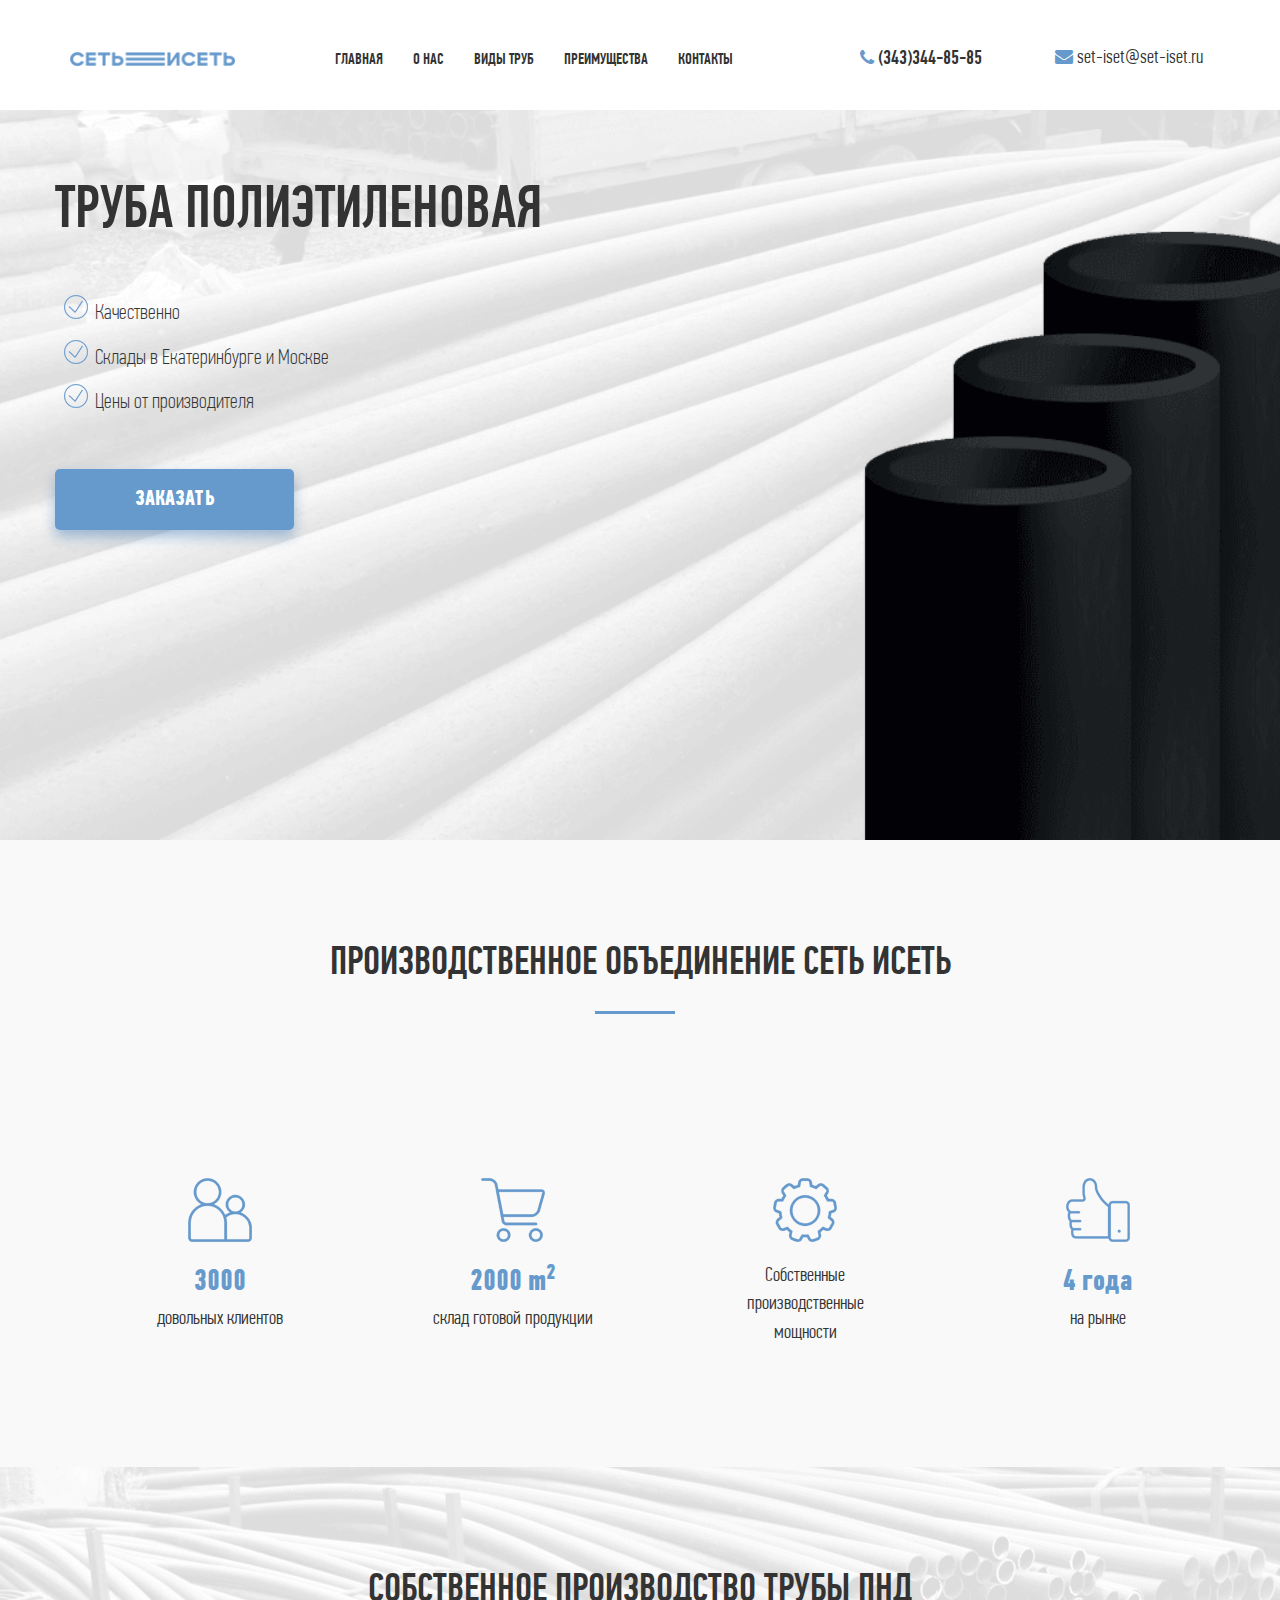
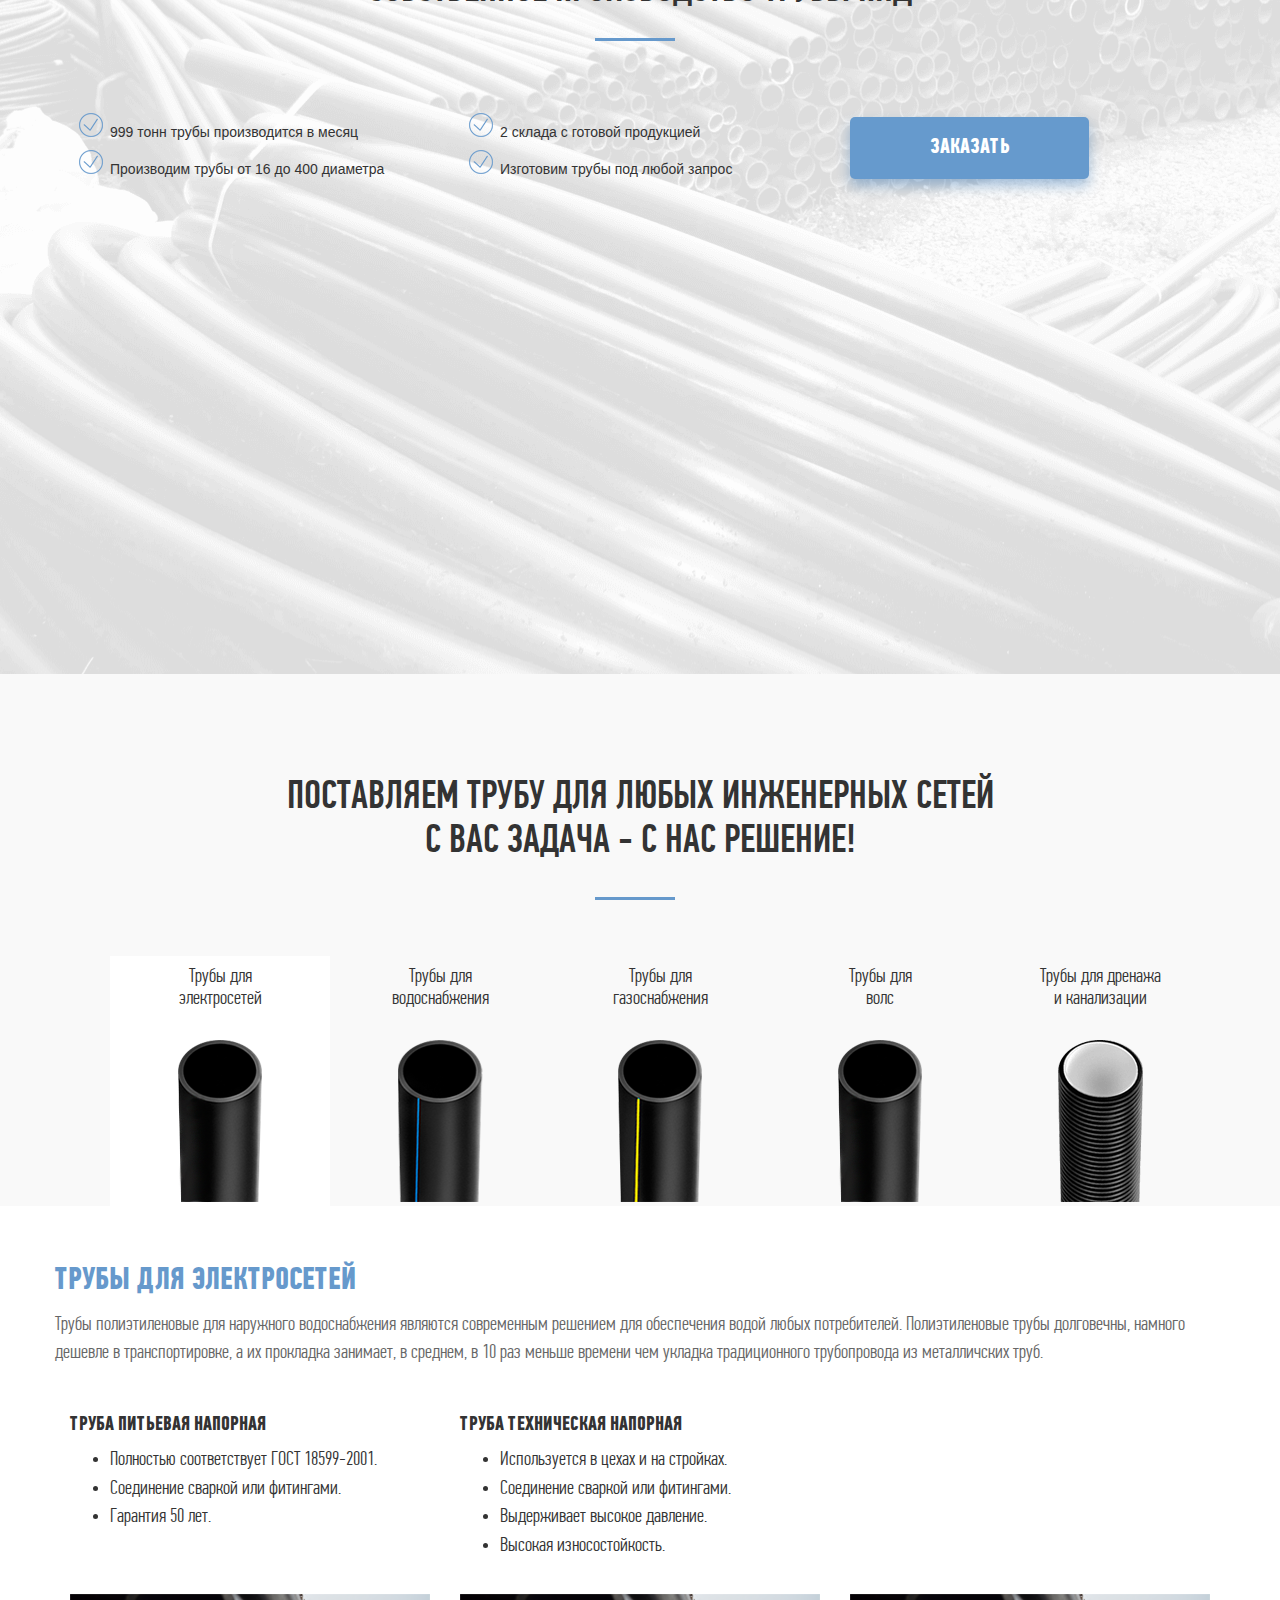
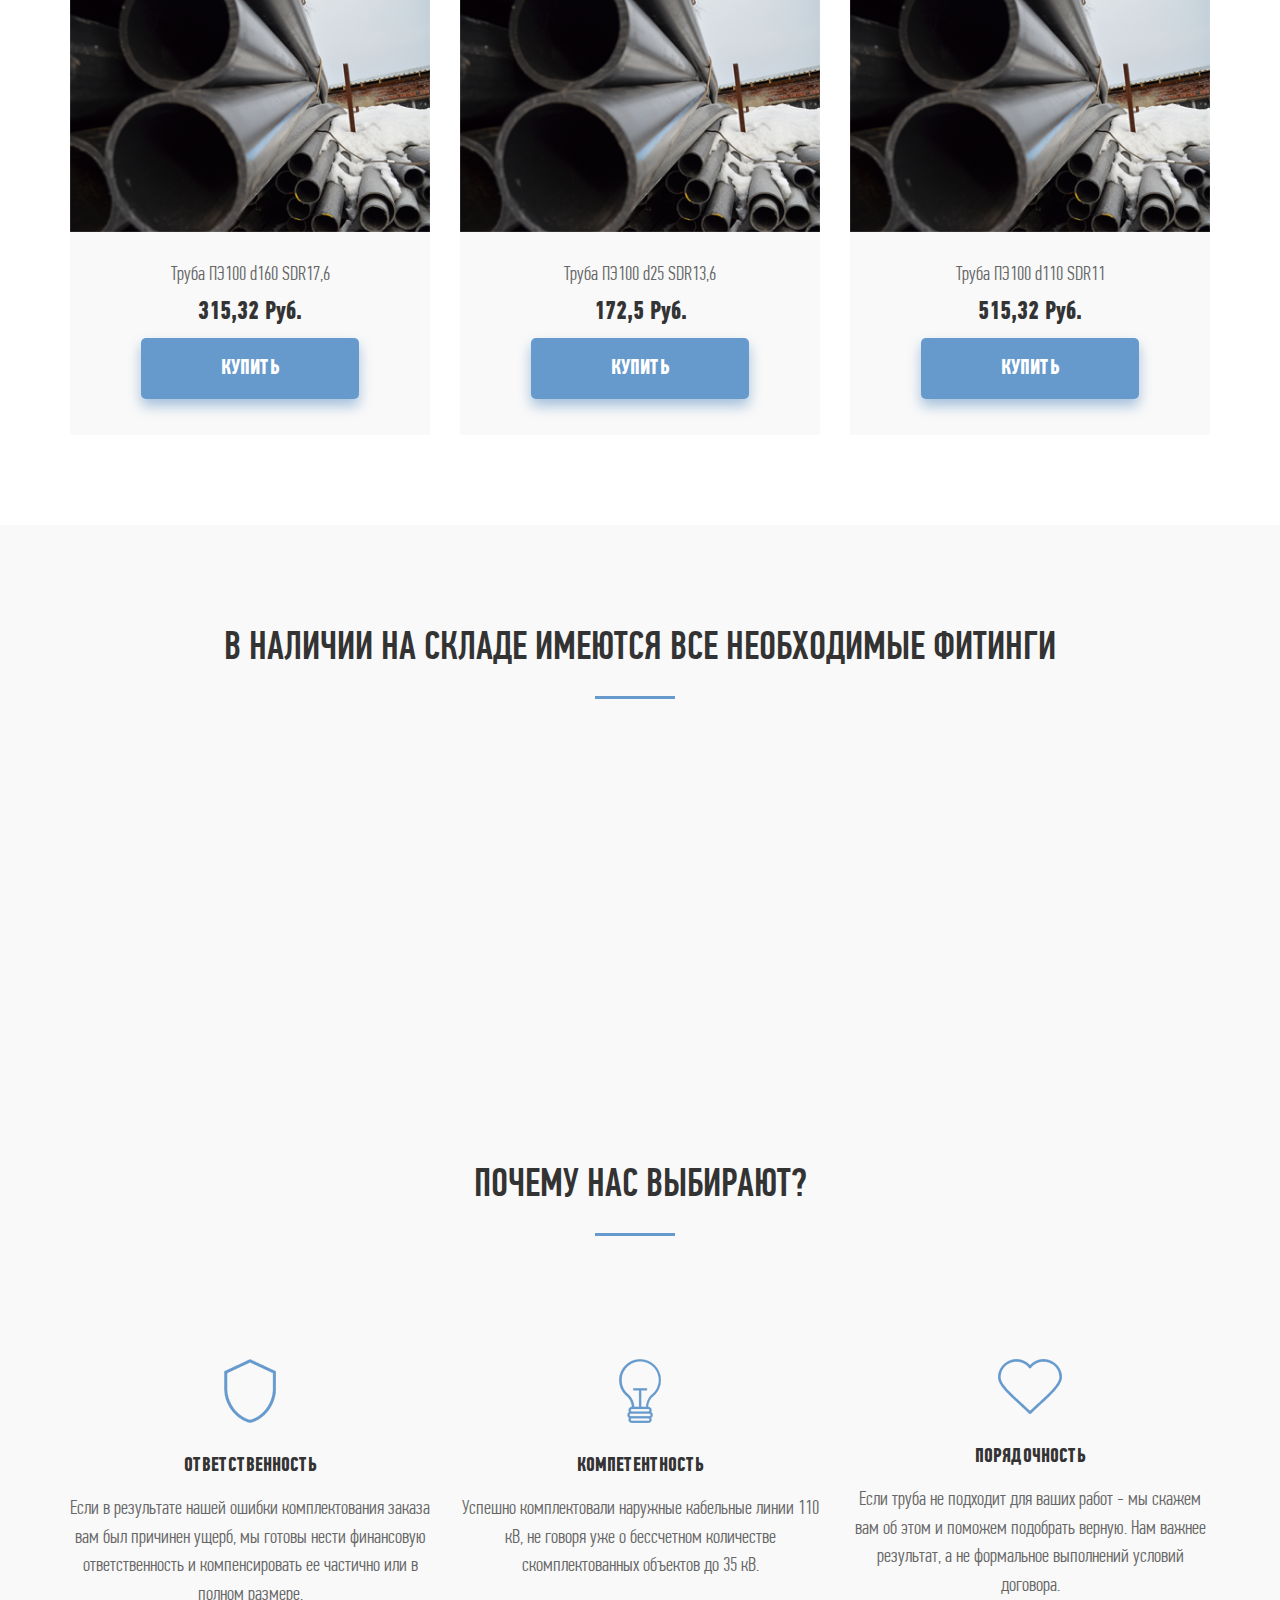
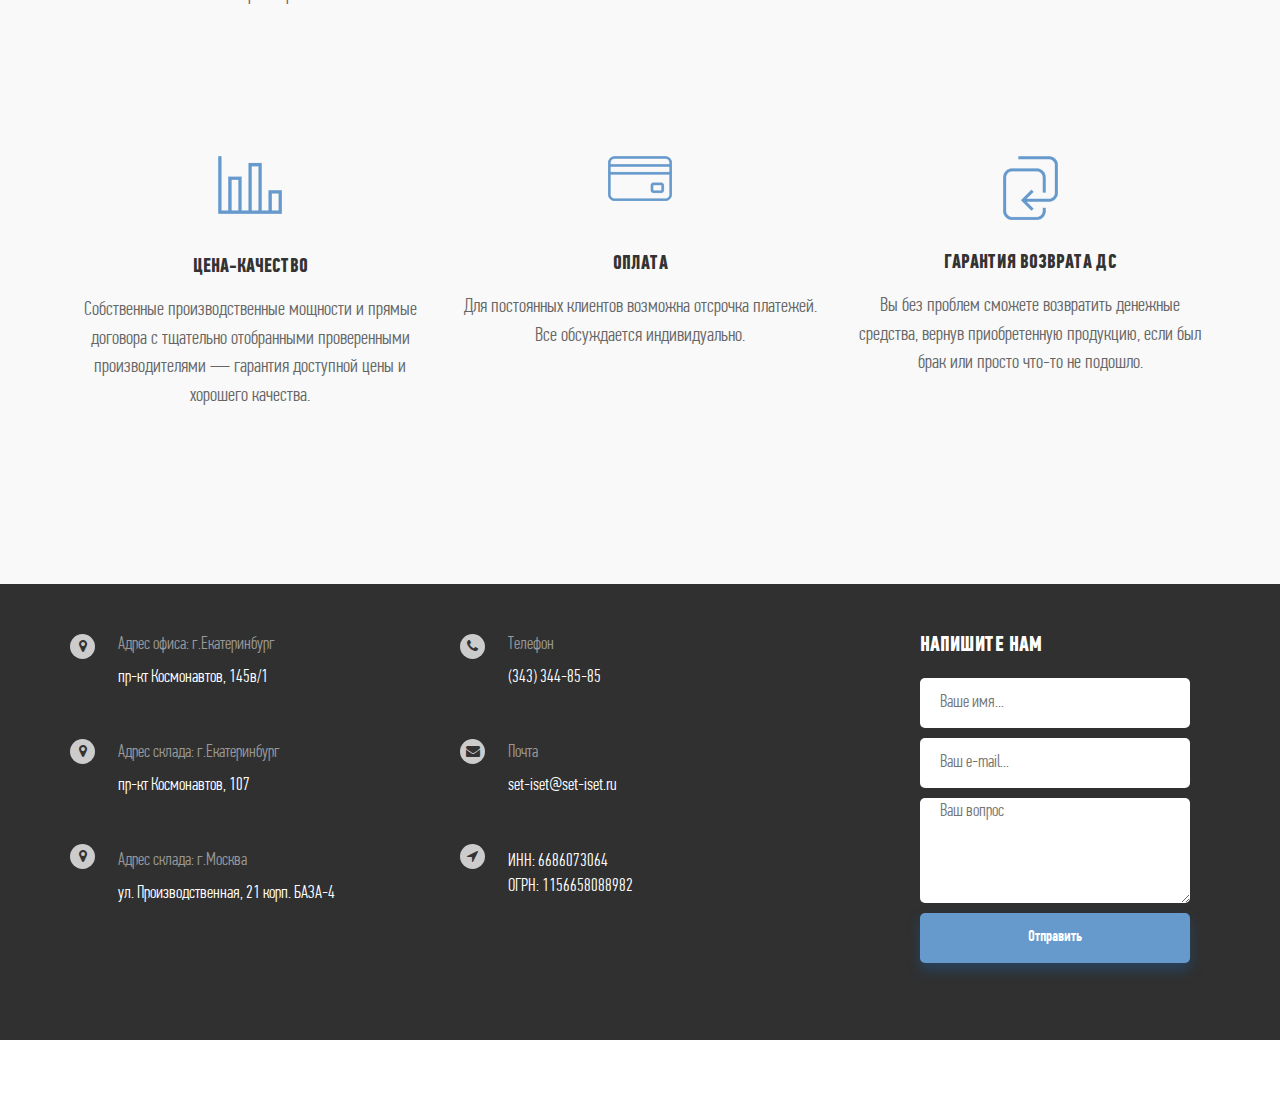
==== commit e80e3967: "M2" ====
--- a/index.html
+++ b/index.html
@@ -9,7 +9,7 @@
 
     <!-- Bootstrap -->
     <style>
-    html{font-family:sans-serif;-ms-text-size-adjust:100%;-webkit-text-size-adjust:100%}body{margin:0}article,aside,details,figcaption,figure,footer,header,hgroup,main,menu,nav,section,summary{display:block}audio,canvas,progress,video{display:inline-block;vertical-align:baseline}audio:not([controls]){display:none;height:0}[hidden],template{display:none}a{background-color:transparent}a:active,a:hover{outline:0}abbr[title]{border-bottom:1px dotted}b,strong{font-weight:bold}dfn{font-style:italic}h1{font-size:2em;margin:0.67em 0}mark{background:#ff0;color:#000}small{font-size:80%}sub,sup{font-size:75%;line-height:0;position:relative;vertical-align:baseline}sup{top:-0.5em}sub{bottom:-0.25em}img{border:0}svg:not(:root){overflow:hidden}figure{margin:1em 40px}hr{-webkit-box-sizing:content-box;-moz-box-sizing:content-box;box-sizing:content-box;height:0}pre{overflow:auto}code,kbd,pre,samp{font-family:monospace, monospace;font-size:1em}button,input,optgroup,select,textarea{color:inherit;font:inherit;margin:0}button{overflow:visible}button,select{text-transform:none}button,html input[type="button"],input[type="reset"],input[type="submit"]{-webkit-appearance:button;cursor:pointer}button[disabled],html input[disabled]{cursor:default}button::-moz-focus-inner,input::-moz-focus-inner{border:0;padding:0}input{line-height:normal}input[type="checkbox"],input[type="radio"]{-webkit-box-sizing:border-box;-moz-box-sizing:border-box;box-sizing:border-box;padding:0}input[type="number"]::-webkit-inner-spin-button,input[type="number"]::-webkit-outer-spin-button{height:auto}input[type="search"]{-webkit-appearance:textfield;-webkit-box-sizing:content-box;-moz-box-sizing:content-box;box-sizing:content-box}input[type="search"]::-webkit-search-cancel-button,input[type="search"]::-webkit-search-decoration{-webkit-appearance:none}fieldset{border:1px solid #c0c0c0;margin:0 2px;padding:0.35em 0.625em 0.75em}legend{border:0;padding:0}textarea{overflow:auto}optgroup{font-weight:bold}table{border-collapse:collapse;border-spacing:0}td,th{padding:0}*{-webkit-box-sizing:border-box;-moz-box-sizing:border-box;box-sizing:border-box}*:before,*:after{-webkit-box-sizing:border-box;-moz-box-sizing:border-box;box-sizing:border-box}html{font-size:10px;-webkit-tap-highlight-color:rgba(0,0,0,0)}body{font-family:"Helvetica Neue",Helvetica,Arial,sans-serif;font-size:14px;line-height:1.42857143;color:#333;background-color:#fff}input,button,select,textarea{font-family:inherit;font-size:inherit;line-height:inherit}a{color:#337ab7;text-decoration:none}a:hover,a:focus{color:#23527c;text-decoration:underline}a:focus{outline:5px auto -webkit-focus-ring-color;outline-offset:-2px}figure{margin:0}img{vertical-align:middle}.img-responsive{display:block;max-width:100%;height:auto}.img-rounded{border-radius:6px}.img-thumbnail{padding:4px;line-height:1.42857143;background-color:#fff;border:1px solid #ddd;border-radius:4px;-webkit-transition:all .2s ease-in-out;-o-transition:all .2s ease-in-out;transition:all .2s ease-in-out;display:inline-block;max-width:100%;height:auto}.img-circle{border-radius:50%}hr{margin-top:20px;margin-bottom:20px;border:0;border-top:1px solid #eee}.sr-only{position:absolute;width:1px;height:1px;margin:-1px;padding:0;overflow:hidden;clip:rect(0, 0, 0, 0);border:0}.sr-only-focusable:active,.sr-only-focusable:focus{position:static;width:auto;height:auto;margin:0;overflow:visible;clip:auto}[role="button"]{cursor:pointer}h1,h2,h3,h4,h5,h6,.h1,.h2,.h3,.h4,.h5,.h6{font-family:inherit;font-weight:500;line-height:1.1;color:inherit}h1 small,h2 small,h3 small,h4 small,h5 small,h6 small,.h1 small,.h2 small,.h3 small,.h4 small,.h5 small,.h6 small,h1 .small,h2 .small,h3 .small,h4 .small,h5 .small,h6 .small,.h1 .small,.h2 .small,.h3 .small,.h4 .small,.h5 .small,.h6 .small{font-weight:normal;line-height:1;color:#777}h1,.h1,h2,.h2,h3,.h3{margin-top:20px;margin-bottom:10px}h1 small,.h1 small,h2 small,.h2 small,h3 small,.h3 small,h1 .small,.h1 .small,h2 .small,.h2 .small,h3 .small,.h3 .small{font-size:65%}h4,.h4,h5,.h5,h6,.h6{margin-top:10px;margin-bottom:10px}h4 small,.h4 small,h5 small,.h5 small,h6 small,.h6 small,h4 .small,.h4 .small,h5 .small,.h5 .small,h6 .small,.h6 .small{font-size:75%}h1,.h1{font-size:36px}h2,.h2{font-size:30px}h3,.h3{font-size:24px}h4,.h4{font-size:18px}h5,.h5{font-size:14px}h6,.h6{font-size:12px}p{margin:0 0 10px}.lead{margin-bottom:20px;font-size:16px;font-weight:300;line-height:1.4}@media (min-width:768px){.lead{font-size:21px}}small,.small{font-size:85%}mark,.mark{background-color:#fcf8e3;padding:.2em}.text-left{text-align:left}.text-right{text-align:right}.text-center{text-align:center}.text-justify{text-align:justify}.text-nowrap{white-space:nowrap}.text-lowercase{text-transform:lowercase}.text-uppercase{text-transform:uppercase}.text-capitalize{text-transform:capitalize}.text-muted{color:#777}.text-primary{color:#337ab7}a.text-primary:hover,a.text-primary:focus{color:#286090}.text-success{color:#3c763d}a.text-success:hover,a.text-success:focus{color:#2b542c}.text-info{color:#31708f}a.text-info:hover,a.text-info:focus{color:#245269}.text-warning{color:#8a6d3b}a.text-warning:hover,a.text-warning:focus{color:#66512c}.text-danger{color:#a94442}a.text-danger:hover,a.text-danger:focus{color:#843534}.bg-primary{color:#fff;background-color:#337ab7}a.bg-primary:hover,a.bg-primary:focus{background-color:#286090}.bg-success{background-color:#dff0d8}a.bg-success:hover,a.bg-success:focus{background-color:#c1e2b3}.bg-info{background-color:#d9edf7}a.bg-info:hover,a.bg-info:focus{background-color:#afd9ee}.bg-warning{background-color:#fcf8e3}a.bg-warning:hover,a.bg-warning:focus{background-color:#f7ecb5}.bg-danger{background-color:#f2dede}a.bg-danger:hover,a.bg-danger:focus{background-color:#e4b9b9}.page-header{padding-bottom:9px;margin:40px 0 20px;border-bottom:1px solid #eee}ul,ol{margin-top:0;margin-bottom:10px}ul ul,ol ul,ul ol,ol ol{margin-bottom:0}.list-unstyled{padding-left:0;list-style:none}.list-inline{padding-left:0;list-style:none;margin-left:-5px}.list-inline>li{display:inline-block;padding-left:5px;padding-right:5px}dl{margin-top:0;margin-bottom:20px}dt,dd{line-height:1.42857143}dt{font-weight:bold}dd{margin-left:0}@media (min-width:768px){.dl-horizontal dt{float:left;width:160px;clear:left;text-align:right;overflow:hidden;text-overflow:ellipsis;white-space:nowrap}.dl-horizontal dd{margin-left:180px}}abbr[title],abbr[data-original-title]{cursor:help;border-bottom:1px dotted #777}.initialism{font-size:90%;text-transform:uppercase}blockquote{padding:10px 20px;margin:0 0 20px;font-size:17.5px;border-left:5px solid #eee}blockquote p:last-child,blockquote ul:last-child,blockquote ol:last-child{margin-bottom:0}blockquote footer,blockquote small,blockquote .small{display:block;font-size:80%;line-height:1.42857143;color:#777}blockquote footer:before,blockquote small:before,blockquote .small:before{content:'\2014 \00A0'}.blockquote-reverse,blockquote.pull-right{padding-right:15px;padding-left:0;border-right:5px solid #eee;border-left:0;text-align:right}.blockquote-reverse footer:before,blockquote.pull-right footer:before,.blockquote-reverse small:before,blockquote.pull-right small:before,.blockquote-reverse .small:before,blockquote.pull-right .small:before{content:''}.blockquote-reverse footer:after,blockquote.pull-right footer:after,.blockquote-reverse small:after,blockquote.pull-right small:after,.blockquote-reverse .small:after,blockquote.pull-right .small:after{content:'\00A0 \2014'}address{margin-bottom:20px;font-style:normal;line-height:1.42857143}.container{margin-right:auto;margin-left:auto;padding-left:15px;padding-right:15px}@media (min-width:768px){.container{width:750px}}@media (min-width:992px){.container{width:970px}}@media (min-width:1200px){.container{width:1170px}}.container-fluid{margin-right:auto;margin-left:auto;padding-left:15px;padding-right:15px}.row{margin-left:-15px;margin-right:-15px}.col-xs-1, .col-sm-1, .col-md-1, .col-lg-1, .col-xs-2, .col-sm-2, .col-md-2, .col-lg-2, .col-xs-3, .col-sm-3, .col-md-3, .col-lg-3, .col-xs-4, .col-sm-4, .col-md-4, .col-lg-4, .col-xs-5, .col-sm-5, .col-md-5, .col-lg-5, .col-xs-6, .col-sm-6, .col-md-6, .col-lg-6, .col-xs-7, .col-sm-7, .col-md-7, .col-lg-7, .col-xs-8, .col-sm-8, .col-md-8, .col-lg-8, .col-xs-9, .col-sm-9, .col-md-9, .col-lg-9, .col-xs-10, .col-sm-10, .col-md-10, .col-lg-10, .col-xs-11, .col-sm-11, .col-md-11, .col-lg-11, .col-xs-12, .col-sm-12, .col-md-12, .col-lg-12{position:relative;min-height:1px;padding-left:15px;padding-right:15px}.col-xs-1, .col-xs-2, .col-xs-3, .col-xs-4, .col-xs-5, .col-xs-6, .col-xs-7, .col-xs-8, .col-xs-9, .col-xs-10, .col-xs-11, .col-xs-12{float:left}.col-xs-12{width:100%}.col-xs-11{width:91.66666667%}.col-xs-10{width:83.33333333%}.col-xs-9{width:75%}.col-xs-8{width:66.66666667%}.col-xs-7{width:58.33333333%}.col-xs-6{width:50%}.col-xs-5{width:41.66666667%}.col-xs-4{width:33.33333333%}.col-xs-3{width:25%}.col-xs-2{width:16.66666667%}.col-xs-1{width:8.33333333%}.col-xs-pull-12{right:100%}.col-xs-pull-11{right:91.66666667%}.col-xs-pull-10{right:83.33333333%}.col-xs-pull-9{right:75%}.col-xs-pull-8{right:66.66666667%}.col-xs-pull-7{right:58.33333333%}.col-xs-pull-6{right:50%}.col-xs-pull-5{right:41.66666667%}.col-xs-pull-4{right:33.33333333%}.col-xs-pull-3{right:25%}.col-xs-pull-2{right:16.66666667%}.col-xs-pull-1{right:8.33333333%}.col-xs-pull-0{right:auto}.col-xs-push-12{left:100%}.col-xs-push-11{left:91.66666667%}.col-xs-push-10{left:83.33333333%}.col-xs-push-9{left:75%}.col-xs-push-8{left:66.66666667%}.col-xs-push-7{left:58.33333333%}.col-xs-push-6{left:50%}.col-xs-push-5{left:41.66666667%}.col-xs-push-4{left:33.33333333%}.col-xs-push-3{left:25%}.col-xs-push-2{left:16.66666667%}.col-xs-push-1{left:8.33333333%}.col-xs-push-0{left:auto}.col-xs-offset-12{margin-left:100%}.col-xs-offset-11{margin-left:91.66666667%}.col-xs-offset-10{margin-left:83.33333333%}.col-xs-offset-9{margin-left:75%}.col-xs-offset-8{margin-left:66.66666667%}.col-xs-offset-7{margin-left:58.33333333%}.col-xs-offset-6{margin-left:50%}.col-xs-offset-5{margin-left:41.66666667%}.col-xs-offset-4{margin-left:33.33333333%}.col-xs-offset-3{margin-left:25%}.col-xs-offset-2{margin-left:16.66666667%}.col-xs-offset-1{margin-left:8.33333333%}.col-xs-offset-0{margin-left:0}@media (min-width:768px){.col-sm-1, .col-sm-2, .col-sm-3, .col-sm-4, .col-sm-5, .col-sm-6, .col-sm-7, .col-sm-8, .col-sm-9, .col-sm-10, .col-sm-11, .col-sm-12{float:left}.col-sm-12{width:100%}.col-sm-11{width:91.66666667%}.col-sm-10{width:83.33333333%}.col-sm-9{width:75%}.col-sm-8{width:66.66666667%}.col-sm-7{width:58.33333333%}.col-sm-6{width:50%}.col-sm-5{width:41.66666667%}.col-sm-4{width:33.33333333%}.col-sm-3{width:25%}.col-sm-2{width:16.66666667%}.col-sm-1{width:8.33333333%}.col-sm-pull-12{right:100%}.col-sm-pull-11{right:91.66666667%}.col-sm-pull-10{right:83.33333333%}.col-sm-pull-9{right:75%}.col-sm-pull-8{right:66.66666667%}.col-sm-pull-7{right:58.33333333%}.col-sm-pull-6{right:50%}.col-sm-pull-5{right:41.66666667%}.col-sm-pull-4{right:33.33333333%}.col-sm-pull-3{right:25%}.col-sm-pull-2{right:16.66666667%}.col-sm-pull-1{right:8.33333333%}.col-sm-pull-0{right:auto}.col-sm-push-12{left:100%}.col-sm-push-11{left:91.66666667%}.col-sm-push-10{left:83.33333333%}.col-sm-push-9{left:75%}.col-sm-push-8{left:66.66666667%}.col-sm-push-7{left:58.33333333%}.col-sm-push-6{left:50%}.col-sm-push-5{left:41.66666667%}.col-sm-push-4{left:33.33333333%}.col-sm-push-3{left:25%}.col-sm-push-2{left:16.66666667%}.col-sm-push-1{left:8.33333333%}.col-sm-push-0{left:auto}.col-sm-offset-12{margin-left:100%}.col-sm-offset-11{margin-left:91.66666667%}.col-sm-offset-10{margin-left:83.33333333%}.col-sm-offset-9{margin-left:75%}.col-sm-offset-8{margin-left:66.66666667%}.col-sm-offset-7{margin-left:58.33333333%}.col-sm-offset-6{margin-left:50%}.col-sm-offset-5{margin-left:41.66666667%}.col-sm-offset-4{margin-left:33.33333333%}.col-sm-offset-3{margin-left:25%}.col-sm-offset-2{margin-left:16.66666667%}.col-sm-offset-1{margin-left:8.33333333%}.col-sm-offset-0{margin-left:0}}@media (min-width:992px){.col-md-1, .col-md-2, .col-md-3, .col-md-4, .col-md-5, .col-md-6, .col-md-7, .col-md-8, .col-md-9, .col-md-10, .col-md-11, .col-md-12{float:left}.col-md-12{width:100%}.col-md-11{width:91.66666667%}.col-md-10{width:83.33333333%}.col-md-9{width:75%}.col-md-8{width:66.66666667%}.col-md-7{width:58.33333333%}.col-md-6{width:50%}.col-md-5{width:41.66666667%}.col-md-4{width:33.33333333%}.col-md-3{width:25%}.col-md-2{width:16.66666667%}.col-md-1{width:8.33333333%}.col-md-pull-12{right:100%}.col-md-pull-11{right:91.66666667%}.col-md-pull-10{right:83.33333333%}.col-md-pull-9{right:75%}.col-md-pull-8{right:66.66666667%}.col-md-pull-7{right:58.33333333%}.col-md-pull-6{right:50%}.col-md-pull-5{right:41.66666667%}.col-md-pull-4{right:33.33333333%}.col-md-pull-3{right:25%}.col-md-pull-2{right:16.66666667%}.col-md-pull-1{right:8.33333333%}.col-md-pull-0{right:auto}.col-md-push-12{left:100%}.col-md-push-11{left:91.66666667%}.col-md-push-10{left:83.33333333%}.col-md-push-9{left:75%}.col-md-push-8{left:66.66666667%}.col-md-push-7{left:58.33333333%}.col-md-push-6{left:50%}.col-md-push-5{left:41.66666667%}.col-md-push-4{left:33.33333333%}.col-md-push-3{left:25%}.col-md-push-2{left:16.66666667%}.col-md-push-1{left:8.33333333%}.col-md-push-0{left:auto}.col-md-offset-12{margin-left:100%}.col-md-offset-11{margin-left:91.66666667%}.col-md-offset-10{margin-left:83.33333333%}.col-md-offset-9{margin-left:75%}.col-md-offset-8{margin-left:66.66666667%}.col-md-offset-7{margin-left:58.33333333%}.col-md-offset-6{margin-left:50%}.col-md-offset-5{margin-left:41.66666667%}.col-md-offset-4{margin-left:33.33333333%}.col-md-offset-3{margin-left:25%}.col-md-offset-2{margin-left:16.66666667%}.col-md-offset-1{margin-left:8.33333333%}.col-md-offset-0{margin-left:0}}@media (min-width:1200px){.col-lg-1, .col-lg-2, .col-lg-3, .col-lg-4, .col-lg-5, .col-lg-6, .col-lg-7, .col-lg-8, .col-lg-9, .col-lg-10, .col-lg-11, .col-lg-12{float:left}.col-lg-12{width:100%}.col-lg-11{width:91.66666667%}.col-lg-10{width:83.33333333%}.col-lg-9{width:75%}.col-lg-8{width:66.66666667%}.col-lg-7{width:58.33333333%}.col-lg-6{width:50%}.col-lg-5{width:41.66666667%}.col-lg-4{width:33.33333333%}.col-lg-3{width:25%}.col-lg-2{width:16.66666667%}.col-lg-1{width:8.33333333%}.col-lg-pull-12{right:100%}.col-lg-pull-11{right:91.66666667%}.col-lg-pull-10{right:83.33333333%}.col-lg-pull-9{right:75%}.col-lg-pull-8{right:66.66666667%}.col-lg-pull-7{right:58.33333333%}.col-lg-pull-6{right:50%}.col-lg-pull-5{right:41.66666667%}.col-lg-pull-4{right:33.33333333%}.col-lg-pull-3{right:25%}.col-lg-pull-2{right:16.66666667%}.col-lg-pull-1{right:8.33333333%}.col-lg-pull-0{right:auto}.col-lg-push-12{left:100%}.col-lg-push-11{left:91.66666667%}.col-lg-push-10{left:83.33333333%}.col-lg-push-9{left:75%}.col-lg-push-8{left:66.66666667%}.col-lg-push-7{left:58.33333333%}.col-lg-push-6{left:50%}.col-lg-push-5{left:41.66666667%}.col-lg-push-4{left:33.33333333%}.col-lg-push-3{left:25%}.col-lg-push-2{left:16.66666667%}.col-lg-push-1{left:8.33333333%}.col-lg-push-0{left:auto}.col-lg-offset-12{margin-left:100%}.col-lg-offset-11{margin-left:91.66666667%}.col-lg-offset-10{margin-left:83.33333333%}.col-lg-offset-9{margin-left:75%}.col-lg-offset-8{margin-left:66.66666667%}.col-lg-offset-7{margin-left:58.33333333%}.col-lg-offset-6{margin-left:50%}.col-lg-offset-5{margin-left:41.66666667%}.col-lg-offset-4{margin-left:33.33333333%}.col-lg-offset-3{margin-left:25%}.col-lg-offset-2{margin-left:16.66666667%}.col-lg-offset-1{margin-left:8.33333333%}.col-lg-offset-0{margin-left:0}}.fade{opacity:0;-webkit-transition:opacity .15s linear;-o-transition:opacity .15s linear;transition:opacity .15s linear}.fade.in{opacity:1}.collapse{display:none}.collapse.in{display:block}tr.collapse.in{display:table-row}tbody.collapse.in{display:table-row-group}.collapsing{position:relative;height:0;overflow:hidden;-webkit-transition-property:height, visibility;-o-transition-property:height, visibility;transition-property:height, visibility;-webkit-transition-duration:.35s;-o-transition-duration:.35s;transition-duration:.35s;-webkit-transition-timing-function:ease;-o-transition-timing-function:ease;transition-timing-function:ease}.caret{display:inline-block;width:0;height:0;margin-left:2px;vertical-align:middle;border-top:4px dashed;border-top:4px solid \9;border-right:4px solid transparent;border-left:4px solid transparent}.dropup,.dropdown{position:relative}.dropdown-toggle:focus{outline:0}.dropdown-menu{position:absolute;top:100%;left:0;z-index:1000;display:none;float:left;min-width:160px;padding:5px 0;margin:2px 0 0;list-style:none;font-size:14px;text-align:left;background-color:#fff;border:1px solid #ccc;border:1px solid rgba(0,0,0,0.15);border-radius:4px;-webkit-box-shadow:0 6px 12px rgba(0,0,0,0.175);box-shadow:0 6px 12px rgba(0,0,0,0.175);-webkit-background-clip:padding-box;background-clip:padding-box}.dropdown-menu.pull-right{right:0;left:auto}.dropdown-menu .divider{height:1px;margin:9px 0;overflow:hidden;background-color:#e5e5e5}.dropdown-menu>li>a{display:block;padding:3px 20px;clear:both;font-weight:normal;line-height:1.42857143;color:#333;white-space:nowrap}.dropdown-menu>li>a:hover,.dropdown-menu>li>a:focus{text-decoration:none;color:#262626;background-color:#f5f5f5}.dropdown-menu>.active>a,.dropdown-menu>.active>a:hover,.dropdown-menu>.active>a:focus{color:#fff;text-decoration:none;outline:0;background-color:#337ab7}.dropdown-menu>.disabled>a,.dropdown-menu>.disabled>a:hover,.dropdown-menu>.disabled>a:focus{color:#777}.dropdown-menu>.disabled>a:hover,.dropdown-menu>.disabled>a:focus{text-decoration:none;background-color:transparent;background-image:none;filter:progid:DXImageTransform.Microsoft.gradient(enabled = false);cursor:not-allowed}.open>.dropdown-menu{display:block}.open>a{outline:0}.dropdown-menu-right{left:auto;right:0}.dropdown-menu-left{left:0;right:auto}.dropdown-header{display:block;padding:3px 20px;font-size:12px;line-height:1.42857143;color:#777;white-space:nowrap}.dropdown-backdrop{position:fixed;left:0;right:0;bottom:0;top:0;z-index:990}.pull-right>.dropdown-menu{right:0;left:auto}.dropup .caret,.navbar-fixed-bottom .dropdown .caret{border-top:0;border-bottom:4px dashed;border-bottom:4px solid \9;content:""}.dropup .dropdown-menu,.navbar-fixed-bottom .dropdown .dropdown-menu{top:auto;bottom:100%;margin-bottom:2px}@media (min-width:768px){.navbar-right .dropdown-menu{left:auto;right:0}.navbar-right .dropdown-menu-left{left:0;right:auto}}.close{float:right;font-size:21px;font-weight:bold;line-height:1;color:#000;text-shadow:0 1px 0 #fff;opacity:.2;filter:alpha(opacity=20)}.close:hover,.close:focus{color:#000;text-decoration:none;cursor:pointer;opacity:.5;filter:alpha(opacity=50)}button.close{padding:0;cursor:pointer;background:transparent;border:0;-webkit-appearance:none}.modal-open{overflow:hidden}.modal{display:none;overflow:hidden;position:fixed;top:0;right:0;bottom:0;left:0;z-index:1050;-webkit-overflow-scrolling:touch;outline:0}.modal.fade .modal-dialog{-webkit-transform:translate(0, -25%);-ms-transform:translate(0, -25%);-o-transform:translate(0, -25%);transform:translate(0, -25%);-webkit-transition:-webkit-transform 0.3s ease-out;-o-transition:-o-transform 0.3s ease-out;transition:transform 0.3s ease-out}.modal.in .modal-dialog{-webkit-transform:translate(0, 0);-ms-transform:translate(0, 0);-o-transform:translate(0, 0);transform:translate(0, 0)}.modal-open .modal{overflow-x:hidden;overflow-y:auto}.modal-dialog{position:relative;width:auto;margin:10px}.modal-content{position:relative;background-color:#fff;border:1px solid #999;border:1px solid rgba(0,0,0,0.2);border-radius:6px;-webkit-box-shadow:0 3px 9px rgba(0,0,0,0.5);box-shadow:0 3px 9px rgba(0,0,0,0.5);-webkit-background-clip:padding-box;background-clip:padding-box;outline:0}.modal-backdrop{position:fixed;top:0;right:0;bottom:0;left:0;z-index:1040;background-color:#000}.modal-backdrop.fade{opacity:0;filter:alpha(opacity=0)}.modal-backdrop.in{opacity:.5;filter:alpha(opacity=50)}.modal-header{padding:15px;border-bottom:1px solid #e5e5e5}.modal-header .close{margin-top:-2px}.modal-title{margin:0;line-height:1.42857143}.modal-body{position:relative;padding:15px}.modal-footer{padding:15px;text-align:right;border-top:1px solid #e5e5e5}.modal-footer .btn+.btn{margin-left:5px;margin-bottom:0}.modal-footer .btn-group .btn+.btn{margin-left:-1px}.modal-footer .btn-block+.btn-block{margin-left:0}.modal-scrollbar-measure{position:absolute;top:-9999px;width:50px;height:50px;overflow:scroll}@media (min-width:768px){.modal-dialog{width:600px;margin:30px auto}.modal-content{-webkit-box-shadow:0 5px 15px rgba(0,0,0,0.5);box-shadow:0 5px 15px rgba(0,0,0,0.5)}.modal-sm{width:300px}}@media (min-width:992px){.modal-lg{width:900px}}.clearfix:before,.clearfix:after,.dl-horizontal dd:before,.dl-horizontal dd:after,.container:before,.container:after,.container-fluid:before,.container-fluid:after,.row:before,.row:after,.modal-header:before,.modal-header:after,.modal-footer:before,.modal-footer:after{content:" ";display:table}.clearfix:after,.dl-horizontal dd:after,.container:after,.container-fluid:after,.row:after,.modal-header:after,.modal-footer:after{clear:both}.center-block{display:block;margin-left:auto;margin-right:auto}.pull-right{float:right !important}.pull-left{float:left !important}.hide{display:none !important}.show{display:block !important}.invisible{visibility:hidden}.text-hide{font:0/0 a;color:transparent;text-shadow:none;background-color:transparent;border:0}.hidden{display:none !important}.affix{position:fixed}@-ms-viewport{width:device-width}.visible-xs,.visible-sm,.visible-md,.visible-lg{display:none !important}.visible-xs-block,.visible-xs-inline,.visible-xs-inline-block,.visible-sm-block,.visible-sm-inline,.visible-sm-inline-block,.visible-md-block,.visible-md-inline,.visible-md-inline-block,.visible-lg-block,.visible-lg-inline,.visible-lg-inline-block{display:none !important}@media (max-width:767px){.visible-xs{display:block !important}table.visible-xs{display:table !important}tr.visible-xs{display:table-row !important}th.visible-xs,td.visible-xs{display:table-cell !important}}@media (max-width:767px){.visible-xs-block{display:block !important}}@media (max-width:767px){.visible-xs-inline{display:inline !important}}@media (max-width:767px){.visible-xs-inline-block{display:inline-block !important}}@media (min-width:768px) and (max-width:991px){.visible-sm{display:block !important}table.visible-sm{display:table !important}tr.visible-sm{display:table-row !important}th.visible-sm,td.visible-sm{display:table-cell !important}}@media (min-width:768px) and (max-width:991px){.visible-sm-block{display:block !important}}@media (min-width:768px) and (max-width:991px){.visible-sm-inline{display:inline !important}}@media (min-width:768px) and (max-width:991px){.visible-sm-inline-block{display:inline-block !important}}@media (min-width:992px) and (max-width:1199px){.visible-md{display:block !important}table.visible-md{display:table !important}tr.visible-md{display:table-row !important}th.visible-md,td.visible-md{display:table-cell !important}}@media (min-width:992px) and (max-width:1199px){.visible-md-block{display:block !important}}@media (min-width:992px) and (max-width:1199px){.visible-md-inline{display:inline !important}}@media (min-width:992px) and (max-width:1199px){.visible-md-inline-block{display:inline-block !important}}@media (min-width:1200px){.visible-lg{display:block !important}table.visible-lg{display:table !important}tr.visible-lg{display:table-row !important}th.visible-lg,td.visible-lg{display:table-cell !important}}@media (min-width:1200px){.visible-lg-block{display:block !important}}@media (min-width:1200px){.visible-lg-inline{display:inline !important}}@media (min-width:1200px){.visible-lg-inline-block{display:inline-block !important}}@media (max-width:767px){.hidden-xs{display:none !important}}@media (min-width:768px) and (max-width:991px){.hidden-sm{display:none !important}}@media (min-width:992px) and (max-width:1199px){.hidden-md{display:none !important}}@media (min-width:1200px){.hidden-lg{display:none !important}}.visible-print{display:none !important}@media print{.visible-print{display:block !important}table.visible-print{display:table !important}tr.visible-print{display:table-row !important}th.visible-print,td.visible-print{display:table-cell !important}}.visible-print-block{display:none !important}@media print{.visible-print-block{display:block !important}}.visible-print-inline{display:none !important}@media print{.visible-print-inline{display:inline !important}}.visible-print-inline-block{display:none !important}@media print{.visible-print-inline-block{display:inline-block !important}}@media print{.hidden-print{display:none !important}} 
+    html{font-family:sans-serif;-webkit-text-size-adjust:100%;-ms-text-size-adjust:100%}body{margin:0}article,aside,details,figcaption,figure,footer,header,hgroup,main,menu,nav,section,summary{display:block}audio,canvas,progress,video{display:inline-block;vertical-align:baseline}audio:not([controls]){display:none;height:0}[hidden],template{display:none}a{background-color:transparent}a:active,a:hover{outline:0}abbr[title]{border-bottom:1px dotted}b,strong{font-weight:700}dfn{font-style:italic}h1{margin:.67em 0;font-size:2em}mark{color:#000;background:#ff0}small{font-size:80%}sub,sup{position:relative;font-size:75%;line-height:0;vertical-align:baseline}sup{top:-.5em}sub{bottom:-.25em}img{border:0}svg:not(:root){overflow:hidden}figure{margin:1em 40px}hr{height:0;-webkit-box-sizing:content-box;-moz-box-sizing:content-box;box-sizing:content-box}pre{overflow:auto}code,kbd,pre,samp{font-family:monospace,monospace;font-size:1em}button,input,optgroup,select,textarea{margin:0;font:inherit;color:inherit}button{overflow:visible}button,select{text-transform:none}button,html input[type=button],input[type=reset],input[type=submit]{-webkit-appearance:button;cursor:pointer}button[disabled],html input[disabled]{cursor:default}button::-moz-focus-inner,input::-moz-focus-inner{padding:0;border:0}input{line-height:normal}input[type=checkbox],input[type=radio]{-webkit-box-sizing:border-box;-moz-box-sizing:border-box;box-sizing:border-box;padding:0}input[type=number]::-webkit-inner-spin-button,input[type=number]::-webkit-outer-spin-button{height:auto}input[type=search]{-webkit-box-sizing:content-box;-moz-box-sizing:content-box;box-sizing:content-box;-webkit-appearance:textfield}input[type=search]::-webkit-search-cancel-button,input[type=search]::-webkit-search-decoration{-webkit-appearance:none}fieldset{padding:.35em .625em .75em;margin:0 2px;border:1px solid silver}legend{padding:0;border:0}textarea{overflow:auto}optgroup{font-weight:700}table{border-spacing:0;border-collapse:collapse}td,th{padding:0}/*! Source: https://github.com/h5bp/html5-boilerplate/blob/master/src/css/main.css */@media print{*,:after,:before{color:#000!important;text-shadow:none!important;background:0 0!important;-webkit-box-shadow:none!important;box-shadow:none!important}a,a:visited{text-decoration:underline}a[href]:after{content:" (" attr(href) ")"}abbr[title]:after{content:" (" attr(title) ")"}a[href^="javascript:"]:after,a[href^="#"]:after{content:""}blockquote,pre{border:1px solid #999;page-break-inside:avoid}thead{display:table-header-group}img,tr{page-break-inside:avoid}img{max-width:100%!important}h2,h3,p{orphans:3;widows:3}h2,h3{page-break-after:avoid}.navbar{display:none}.btn>.caret,.dropup>.btn>.caret{border-top-color:#000!important}.label{border:1px solid #000}.table{border-collapse:collapse!important}.table td,.table th{background-color:#fff!important}.table-bordered td,.table-bordered th{border:1px solid #ddd!important}}@font-face{font-family:'Glyphicons Halflings';src:url(../fonts/glyphicons-halflings-regular.eot);src:url(../fonts/glyphicons-halflings-regular.eot?#iefix) format('embedded-opentype'),url(../fonts/glyphicons-halflings-regular.woff2) format('woff2'),url(../fonts/glyphicons-halflings-regular.woff) format('woff'),url(../fonts/glyphicons-halflings-regular.ttf) format('truetype'),url(../fonts/glyphicons-halflings-regular.svg#glyphicons_halflingsregular) format('svg')}.glyphicon{position:relative;top:1px;display:inline-block;font-family:'Glyphicons Halflings';font-style:normal;font-weight:400;line-height:1;-webkit-font-smoothing:antialiased;-moz-osx-font-smoothing:grayscale}.glyphicon-asterisk:before{content:"\002a"}.glyphicon-plus:before{content:"\002b"}.glyphicon-eur:before,.glyphicon-euro:before{content:"\20ac"}.glyphicon-minus:before{content:"\2212"}.glyphicon-cloud:before{content:"\2601"}.glyphicon-envelope:before{content:"\2709"}.glyphicon-pencil:before{content:"\270f"}.glyphicon-glass:before{content:"\e001"}.glyphicon-music:before{content:"\e002"}.glyphicon-search:before{content:"\e003"}.glyphicon-heart:before{content:"\e005"}.glyphicon-star:before{content:"\e006"}.glyphicon-star-empty:before{content:"\e007"}.glyphicon-user:before{content:"\e008"}.glyphicon-film:before{content:"\e009"}.glyphicon-th-large:before{content:"\e010"}.glyphicon-th:before{content:"\e011"}.glyphicon-th-list:before{content:"\e012"}.glyphicon-ok:before{content:"\e013"}.glyphicon-remove:before{content:"\e014"}.glyphicon-zoom-in:before{content:"\e015"}.glyphicon-zoom-out:before{content:"\e016"}.glyphicon-off:before{content:"\e017"}.glyphicon-signal:before{content:"\e018"}.glyphicon-cog:before{content:"\e019"}.glyphicon-trash:before{content:"\e020"}.glyphicon-home:before{content:"\e021"}.glyphicon-file:before{content:"\e022"}.glyphicon-time:before{content:"\e023"}.glyphicon-road:before{content:"\e024"}.glyphicon-download-alt:before{content:"\e025"}.glyphicon-download:before{content:"\e026"}.glyphicon-upload:before{content:"\e027"}.glyphicon-inbox:before{content:"\e028"}.glyphicon-play-circle:before{content:"\e029"}.glyphicon-repeat:before{content:"\e030"}.glyphicon-refresh:before{content:"\e031"}.glyphicon-list-alt:before{content:"\e032"}.glyphicon-lock:before{content:"\e033"}.glyphicon-flag:before{content:"\e034"}.glyphicon-headphones:before{content:"\e035"}.glyphicon-volume-off:before{content:"\e036"}.glyphicon-volume-down:before{content:"\e037"}.glyphicon-volume-up:before{content:"\e038"}.glyphicon-qrcode:before{content:"\e039"}.glyphicon-barcode:before{content:"\e040"}.glyphicon-tag:before{content:"\e041"}.glyphicon-tags:before{content:"\e042"}.glyphicon-book:before{content:"\e043"}.glyphicon-bookmark:before{content:"\e044"}.glyphicon-print:before{content:"\e045"}.glyphicon-camera:before{content:"\e046"}.glyphicon-font:before{content:"\e047"}.glyphicon-bold:before{content:"\e048"}.glyphicon-italic:before{content:"\e049"}.glyphicon-text-height:before{content:"\e050"}.glyphicon-text-width:before{content:"\e051"}.glyphicon-align-left:before{content:"\e052"}.glyphicon-align-center:before{content:"\e053"}.glyphicon-align-right:before{content:"\e054"}.glyphicon-align-justify:before{content:"\e055"}.glyphicon-list:before{content:"\e056"}.glyphicon-indent-left:before{content:"\e057"}.glyphicon-indent-right:before{content:"\e058"}.glyphicon-facetime-video:before{content:"\e059"}.glyphicon-picture:before{content:"\e060"}.glyphicon-map-marker:before{content:"\e062"}.glyphicon-adjust:before{content:"\e063"}.glyphicon-tint:before{content:"\e064"}.glyphicon-edit:before{content:"\e065"}.glyphicon-share:before{content:"\e066"}.glyphicon-check:before{content:"\e067"}.glyphicon-move:before{content:"\e068"}.glyphicon-step-backward:before{content:"\e069"}.glyphicon-fast-backward:before{content:"\e070"}.glyphicon-backward:before{content:"\e071"}.glyphicon-play:before{content:"\e072"}.glyphicon-pause:before{content:"\e073"}.glyphicon-stop:before{content:"\e074"}.glyphicon-forward:before{content:"\e075"}.glyphicon-fast-forward:before{content:"\e076"}.glyphicon-step-forward:before{content:"\e077"}.glyphicon-eject:before{content:"\e078"}.glyphicon-chevron-left:before{content:"\e079"}.glyphicon-chevron-right:before{content:"\e080"}.glyphicon-plus-sign:before{content:"\e081"}.glyphicon-minus-sign:before{content:"\e082"}.glyphicon-remove-sign:before{content:"\e083"}.glyphicon-ok-sign:before{content:"\e084"}.glyphicon-question-sign:before{content:"\e085"}.glyphicon-info-sign:before{content:"\e086"}.glyphicon-screenshot:before{content:"\e087"}.glyphicon-remove-circle:before{content:"\e088"}.glyphicon-ok-circle:before{content:"\e089"}.glyphicon-ban-circle:before{content:"\e090"}.glyphicon-arrow-left:before{content:"\e091"}.glyphicon-arrow-right:before{content:"\e092"}.glyphicon-arrow-up:before{content:"\e093"}.glyphicon-arrow-down:before{content:"\e094"}.glyphicon-share-alt:before{content:"\e095"}.glyphicon-resize-full:before{content:"\e096"}.glyphicon-resize-small:before{content:"\e097"}.glyphicon-exclamation-sign:before{content:"\e101"}.glyphicon-gift:before{content:"\e102"}.glyphicon-leaf:before{content:"\e103"}.glyphicon-fire:before{content:"\e104"}.glyphicon-eye-open:before{content:"\e105"}.glyphicon-eye-close:before{content:"\e106"}.glyphicon-warning-sign:before{content:"\e107"}.glyphicon-plane:before{content:"\e108"}.glyphicon-calendar:before{content:"\e109"}.glyphicon-random:before{content:"\e110"}.glyphicon-comment:before{content:"\e111"}.glyphicon-magnet:before{content:"\e112"}.glyphicon-chevron-up:before{content:"\e113"}.glyphicon-chevron-down:before{content:"\e114"}.glyphicon-retweet:before{content:"\e115"}.glyphicon-shopping-cart:before{content:"\e116"}.glyphicon-folder-close:before{content:"\e117"}.glyphicon-folder-open:before{content:"\e118"}.glyphicon-resize-vertical:before{content:"\e119"}.glyphicon-resize-horizontal:before{content:"\e120"}.glyphicon-hdd:before{content:"\e121"}.glyphicon-bullhorn:before{content:"\e122"}.glyphicon-bell:before{content:"\e123"}.glyphicon-certificate:before{content:"\e124"}.glyphicon-thumbs-up:before{content:"\e125"}.glyphicon-thumbs-down:before{content:"\e126"}.glyphicon-hand-right:before{content:"\e127"}.glyphicon-hand-left:before{content:"\e128"}.glyphicon-hand-up:before{content:"\e129"}.glyphicon-hand-down:before{content:"\e130"}.glyphicon-circle-arrow-right:before{content:"\e131"}.glyphicon-circle-arrow-left:before{content:"\e132"}.glyphicon-circle-arrow-up:before{content:"\e133"}.glyphicon-circle-arrow-down:before{content:"\e134"}.glyphicon-globe:before{content:"\e135"}.glyphicon-wrench:before{content:"\e136"}.glyphicon-tasks:before{content:"\e137"}.glyphicon-filter:before{content:"\e138"}.glyphicon-briefcase:before{content:"\e139"}.glyphicon-fullscreen:before{content:"\e140"}.glyphicon-dashboard:before{content:"\e141"}.glyphicon-paperclip:before{content:"\e142"}.glyphicon-heart-empty:before{content:"\e143"}.glyphicon-link:before{content:"\e144"}.glyphicon-phone:before{content:"\e145"}.glyphicon-pushpin:before{content:"\e146"}.glyphicon-usd:before{content:"\e148"}.glyphicon-gbp:before{content:"\e149"}.glyphicon-sort:before{content:"\e150"}.glyphicon-sort-by-alphabet:before{content:"\e151"}.glyphicon-sort-by-alphabet-alt:before{content:"\e152"}.glyphicon-sort-by-order:before{content:"\e153"}.glyphicon-sort-by-order-alt:before{content:"\e154"}.glyphicon-sort-by-attributes:before{content:"\e155"}.glyphicon-sort-by-attributes-alt:before{content:"\e156"}.glyphicon-unchecked:before{content:"\e157"}.glyphicon-expand:before{content:"\e158"}.glyphicon-collapse-down:before{content:"\e159"}.glyphicon-collapse-up:before{content:"\e160"}.glyphicon-log-in:before{content:"\e161"}.glyphicon-flash:before{content:"\e162"}.glyphicon-log-out:before{content:"\e163"}.glyphicon-new-window:before{content:"\e164"}.glyphicon-record:before{content:"\e165"}.glyphicon-save:before{content:"\e166"}.glyphicon-open:before{content:"\e167"}.glyphicon-saved:before{content:"\e168"}.glyphicon-import:before{content:"\e169"}.glyphicon-export:before{content:"\e170"}.glyphicon-send:before{content:"\e171"}.glyphicon-floppy-disk:before{content:"\e172"}.glyphicon-floppy-saved:before{content:"\e173"}.glyphicon-floppy-remove:before{content:"\e174"}.glyphicon-floppy-save:before{content:"\e175"}.glyphicon-floppy-open:before{content:"\e176"}.glyphicon-credit-card:before{content:"\e177"}.glyphicon-transfer:before{content:"\e178"}.glyphicon-cutlery:before{content:"\e179"}.glyphicon-header:before{content:"\e180"}.glyphicon-compressed:before{content:"\e181"}.glyphicon-earphone:before{content:"\e182"}.glyphicon-phone-alt:before{content:"\e183"}.glyphicon-tower:before{content:"\e184"}.glyphicon-stats:before{content:"\e185"}.glyphicon-sd-video:before{content:"\e186"}.glyphicon-hd-video:before{content:"\e187"}.glyphicon-subtitles:before{content:"\e188"}.glyphicon-sound-stereo:before{content:"\e189"}.glyphicon-sound-dolby:before{content:"\e190"}.glyphicon-sound-5-1:before{content:"\e191"}.glyphicon-sound-6-1:before{content:"\e192"}.glyphicon-sound-7-1:before{content:"\e193"}.glyphicon-copyright-mark:before{content:"\e194"}.glyphicon-registration-mark:before{content:"\e195"}.glyphicon-cloud-download:before{content:"\e197"}.glyphicon-cloud-upload:before{content:"\e198"}.glyphicon-tree-conifer:before{content:"\e199"}.glyphicon-tree-deciduous:before{content:"\e200"}.glyphicon-cd:before{content:"\e201"}.glyphicon-save-file:before{content:"\e202"}.glyphicon-open-file:before{content:"\e203"}.glyphicon-level-up:before{content:"\e204"}.glyphicon-copy:before{content:"\e205"}.glyphicon-paste:before{content:"\e206"}.glyphicon-alert:before{content:"\e209"}.glyphicon-equalizer:before{content:"\e210"}.glyphicon-king:before{content:"\e211"}.glyphicon-queen:before{content:"\e212"}.glyphicon-pawn:before{content:"\e213"}.glyphicon-bishop:before{content:"\e214"}.glyphicon-knight:before{content:"\e215"}.glyphicon-baby-formula:before{content:"\e216"}.glyphicon-tent:before{content:"\26fa"}.glyphicon-blackboard:before{content:"\e218"}.glyphicon-bed:before{content:"\e219"}.glyphicon-apple:before{content:"\f8ff"}.glyphicon-erase:before{content:"\e221"}.glyphicon-hourglass:before{content:"\231b"}.glyphicon-lamp:before{content:"\e223"}.glyphicon-duplicate:before{content:"\e224"}.glyphicon-piggy-bank:before{content:"\e225"}.glyphicon-scissors:before{content:"\e226"}.glyphicon-bitcoin:before{content:"\e227"}.glyphicon-btc:before{content:"\e227"}.glyphicon-xbt:before{content:"\e227"}.glyphicon-yen:before{content:"\00a5"}.glyphicon-jpy:before{content:"\00a5"}.glyphicon-ruble:before{content:"\20bd"}.glyphicon-rub:before{content:"\20bd"}.glyphicon-scale:before{content:"\e230"}.glyphicon-ice-lolly:before{content:"\e231"}.glyphicon-ice-lolly-tasted:before{content:"\e232"}.glyphicon-education:before{content:"\e233"}.glyphicon-option-horizontal:before{content:"\e234"}.glyphicon-option-vertical:before{content:"\e235"}.glyphicon-menu-hamburger:before{content:"\e236"}.glyphicon-modal-window:before{content:"\e237"}.glyphicon-oil:before{content:"\e238"}.glyphicon-grain:before{content:"\e239"}.glyphicon-sunglasses:before{content:"\e240"}.glyphicon-text-size:before{content:"\e241"}.glyphicon-text-color:before{content:"\e242"}.glyphicon-text-background:before{content:"\e243"}.glyphicon-object-align-top:before{content:"\e244"}.glyphicon-object-align-bottom:before{content:"\e245"}.glyphicon-object-align-horizontal:before{content:"\e246"}.glyphicon-object-align-left:before{content:"\e247"}.glyphicon-object-align-vertical:before{content:"\e248"}.glyphicon-object-align-right:before{content:"\e249"}.glyphicon-triangle-right:before{content:"\e250"}.glyphicon-triangle-left:before{content:"\e251"}.glyphicon-triangle-bottom:before{content:"\e252"}.glyphicon-triangle-top:before{content:"\e253"}.glyphicon-console:before{content:"\e254"}.glyphicon-superscript:before{content:"\e255"}.glyphicon-subscript:before{content:"\e256"}.glyphicon-menu-left:before{content:"\e257"}.glyphicon-menu-right:before{content:"\e258"}.glyphicon-menu-down:before{content:"\e259"}.glyphicon-menu-up:before{content:"\e260"}*{-webkit-box-sizing:border-box;-moz-box-sizing:border-box;box-sizing:border-box}:after,:before{-webkit-box-sizing:border-box;-moz-box-sizing:border-box;box-sizing:border-box}html{font-size:10px;-webkit-tap-highlight-color:rgba(0,0,0,0)}body{font-family:"Helvetica Neue",Helvetica,Arial,sans-serif;font-size:14px;line-height:1.42857143;color:#333;background-color:#fff}button,input,select,textarea{font-family:inherit;font-size:inherit;line-height:inherit}a{color:#337ab7;text-decoration:none}a:focus,a:hover{color:#23527c;text-decoration:underline}a:focus{outline:5px auto -webkit-focus-ring-color;outline-offset:-2px}figure{margin:0}img{vertical-align:middle}.carousel-inner>.item>a>img,.carousel-inner>.item>img,.img-responsive,.thumbnail a>img,.thumbnail>img{display:block;max-width:100%;height:auto}.img-rounded{border-radius:6px}.img-thumbnail{display:inline-block;max-width:100%;height:auto;padding:4px;line-height:1.42857143;background-color:#fff;border:1px solid #ddd;border-radius:4px;-webkit-transition:all .2s ease-in-out;-o-transition:all .2s ease-in-out;transition:all .2s ease-in-out}.img-circle{border-radius:50%}hr{margin-top:20px;margin-bottom:20px;border:0;border-top:1px solid #eee}.sr-only{position:absolute;width:1px;height:1px;padding:0;margin:-1px;overflow:hidden;clip:rect(0,0,0,0);border:0}.sr-only-focusable:active,.sr-only-focusable:focus{position:static;width:auto;height:auto;margin:0;overflow:visible;clip:auto}[role=button]{cursor:pointer}.h1,.h2,.h3,.h4,.h5,.h6,h1,h2,h3,h4,h5,h6{font-family:inherit;font-weight:500;line-height:1.1;color:inherit}.h1 .small,.h1 small,.h2 .small,.h2 small,.h3 .small,.h3 small,.h4 .small,.h4 small,.h5 .small,.h5 small,.h6 .small,.h6 small,h1 .small,h1 small,h2 .small,h2 small,h3 .small,h3 small,h4 .small,h4 small,h5 .small,h5 small,h6 .small,h6 small{font-weight:400;line-height:1;color:#777}.h1,.h2,.h3,h1,h2,h3{margin-top:20px;margin-bottom:10px}.h1 .small,.h1 small,.h2 .small,.h2 small,.h3 .small,.h3 small,h1 .small,h1 small,h2 .small,h2 small,h3 .small,h3 small{font-size:65%}.h4,.h5,.h6,h4,h5,h6{margin-top:10px;margin-bottom:10px}.h4 .small,.h4 small,.h5 .small,.h5 small,.h6 .small,.h6 small,h4 .small,h4 small,h5 .small,h5 small,h6 .small,h6 small{font-size:75%}.h1,h1{font-size:36px}.h2,h2{font-size:30px}.h3,h3{font-size:24px}.h4,h4{font-size:18px}.h5,h5{font-size:14px}.h6,h6{font-size:12px}p{margin:0 0 10px}.lead{margin-bottom:20px;font-size:16px;font-weight:300;line-height:1.4}@media (min-width:768px){.lead{font-size:21px}}.small,small{font-size:85%}.mark,mark{padding:.2em;background-color:#fcf8e3}.text-left{text-align:left}.text-right{text-align:right}.text-center{text-align:center}.text-justify{text-align:justify}.text-nowrap{white-space:nowrap}.text-lowercase{text-transform:lowercase}.text-uppercase{text-transform:uppercase}.text-capitalize{text-transform:capitalize}.text-muted{color:#777}.text-primary{color:#337ab7}a.text-primary:focus,a.text-primary:hover{color:#286090}.text-success{color:#3c763d}a.text-success:focus,a.text-success:hover{color:#2b542c}.text-info{color:#31708f}a.text-info:focus,a.text-info:hover{color:#245269}.text-warning{color:#8a6d3b}a.text-warning:focus,a.text-warning:hover{color:#66512c}.text-danger{color:#a94442}a.text-danger:focus,a.text-danger:hover{color:#843534}.bg-primary{color:#fff;background-color:#337ab7}a.bg-primary:focus,a.bg-primary:hover{background-color:#286090}.bg-success{background-color:#dff0d8}a.bg-success:focus,a.bg-success:hover{background-color:#c1e2b3}.bg-info{background-color:#d9edf7}a.bg-info:focus,a.bg-info:hover{background-color:#afd9ee}.bg-warning{background-color:#fcf8e3}a.bg-warning:focus,a.bg-warning:hover{background-color:#f7ecb5}.bg-danger{background-color:#f2dede}a.bg-danger:focus,a.bg-danger:hover{background-color:#e4b9b9}.page-header{padding-bottom:9px;margin:40px 0 20px;border-bottom:1px solid #eee}ol,ul{margin-top:0;margin-bottom:10px}ol ol,ol ul,ul ol,ul ul{margin-bottom:0}.list-unstyled{padding-left:0;list-style:none}.list-inline{padding-left:0;margin-left:-5px;list-style:none}.list-inline>li{display:inline-block;padding-right:5px;padding-left:5px}dl{margin-top:0;margin-bottom:20px}dd,dt{line-height:1.42857143}dt{font-weight:700}dd{margin-left:0}@media (min-width:768px){.dl-horizontal dt{float:left;width:160px;overflow:hidden;clear:left;text-align:right;text-overflow:ellipsis;white-space:nowrap}.dl-horizontal dd{margin-left:180px}}abbr[data-original-title],abbr[title]{cursor:help;border-bottom:1px dotted #777}.initialism{font-size:90%;text-transform:uppercase}blockquote{padding:10px 20px;margin:0 0 20px;font-size:17.5px;border-left:5px solid #eee}blockquote ol:last-child,blockquote p:last-child,blockquote ul:last-child{margin-bottom:0}blockquote .small,blockquote footer,blockquote small{display:block;font-size:80%;line-height:1.42857143;color:#777}blockquote .small:before,blockquote footer:before,blockquote small:before{content:'\2014 \00A0'}.blockquote-reverse,blockquote.pull-right{padding-right:15px;padding-left:0;text-align:right;border-right:5px solid #eee;border-left:0}.blockquote-reverse .small:before,.blockquote-reverse footer:before,.blockquote-reverse small:before,blockquote.pull-right .small:before,blockquote.pull-right footer:before,blockquote.pull-right small:before{content:''}.blockquote-reverse .small:after,.blockquote-reverse footer:after,.blockquote-reverse small:after,blockquote.pull-right .small:after,blockquote.pull-right footer:after,blockquote.pull-right small:after{content:'\00A0 \2014'}address{margin-bottom:20px;font-style:normal;line-height:1.42857143}code,kbd,pre,samp{font-family:Menlo,Monaco,Consolas,"Courier New",monospace}code{padding:2px 4px;font-size:90%;color:#c7254e;background-color:#f9f2f4;border-radius:4px}kbd{padding:2px 4px;font-size:90%;color:#fff;background-color:#333;border-radius:3px;-webkit-box-shadow:inset 0 -1px 0 rgba(0,0,0,.25);box-shadow:inset 0 -1px 0 rgba(0,0,0,.25)}kbd kbd{padding:0;font-size:100%;font-weight:700;-webkit-box-shadow:none;box-shadow:none}pre{display:block;padding:9.5px;margin:0 0 10px;font-size:13px;line-height:1.42857143;color:#333;word-break:break-all;word-wrap:break-word;background-color:#f5f5f5;border:1px solid #ccc;border-radius:4px}pre code{padding:0;font-size:inherit;color:inherit;white-space:pre-wrap;background-color:transparent;border-radius:0}.pre-scrollable{max-height:340px;overflow-y:scroll}.container{padding-right:15px;padding-left:15px;margin-right:auto;margin-left:auto}@media (min-width:768px){.container{width:750px}}@media (min-width:992px){.container{width:970px}}@media (min-width:1200px){.container{width:1170px}}.container-fluid{padding-right:15px;padding-left:15px;margin-right:auto;margin-left:auto}.row{margin-right:-15px;margin-left:-15px}.col-lg-1,.col-lg-10,.col-lg-11,.col-lg-12,.col-lg-2,.col-lg-3,.col-lg-4,.col-lg-5,.col-lg-6,.col-lg-7,.col-lg-8,.col-lg-9,.col-md-1,.col-md-10,.col-md-11,.col-md-12,.col-md-2,.col-md-3,.col-md-4,.col-md-5,.col-md-6,.col-md-7,.col-md-8,.col-md-9,.col-sm-1,.col-sm-10,.col-sm-11,.col-sm-12,.col-sm-2,.col-sm-3,.col-sm-4,.col-sm-5,.col-sm-6,.col-sm-7,.col-sm-8,.col-sm-9,.col-xs-1,.col-xs-10,.col-xs-11,.col-xs-12,.col-xs-2,.col-xs-3,.col-xs-4,.col-xs-5,.col-xs-6,.col-xs-7,.col-xs-8,.col-xs-9{position:relative;min-height:1px;padding-right:15px;padding-left:15px}.col-xs-1,.col-xs-10,.col-xs-11,.col-xs-12,.col-xs-2,.col-xs-3,.col-xs-4,.col-xs-5,.col-xs-6,.col-xs-7,.col-xs-8,.col-xs-9{float:left}.col-xs-12{width:100%}.col-xs-11{width:91.66666667%}.col-xs-10{width:83.33333333%}.col-xs-9{width:75%}.col-xs-8{width:66.66666667%}.col-xs-7{width:58.33333333%}.col-xs-6{width:50%}.col-xs-5{width:41.66666667%}.col-xs-4{width:33.33333333%}.col-xs-3{width:25%}.col-xs-2{width:16.66666667%}.col-xs-1{width:8.33333333%}.col-xs-pull-12{right:100%}.col-xs-pull-11{right:91.66666667%}.col-xs-pull-10{right:83.33333333%}.col-xs-pull-9{right:75%}.col-xs-pull-8{right:66.66666667%}.col-xs-pull-7{right:58.33333333%}.col-xs-pull-6{right:50%}.col-xs-pull-5{right:41.66666667%}.col-xs-pull-4{right:33.33333333%}.col-xs-pull-3{right:25%}.col-xs-pull-2{right:16.66666667%}.col-xs-pull-1{right:8.33333333%}.col-xs-pull-0{right:auto}.col-xs-push-12{left:100%}.col-xs-push-11{left:91.66666667%}.col-xs-push-10{left:83.33333333%}.col-xs-push-9{left:75%}.col-xs-push-8{left:66.66666667%}.col-xs-push-7{left:58.33333333%}.col-xs-push-6{left:50%}.col-xs-push-5{left:41.66666667%}.col-xs-push-4{left:33.33333333%}.col-xs-push-3{left:25%}.col-xs-push-2{left:16.66666667%}.col-xs-push-1{left:8.33333333%}.col-xs-push-0{left:auto}.col-xs-offset-12{margin-left:100%}.col-xs-offset-11{margin-left:91.66666667%}.col-xs-offset-10{margin-left:83.33333333%}.col-xs-offset-9{margin-left:75%}.col-xs-offset-8{margin-left:66.66666667%}.col-xs-offset-7{margin-left:58.33333333%}.col-xs-offset-6{margin-left:50%}.col-xs-offset-5{margin-left:41.66666667%}.col-xs-offset-4{margin-left:33.33333333%}.col-xs-offset-3{margin-left:25%}.col-xs-offset-2{margin-left:16.66666667%}.col-xs-offset-1{margin-left:8.33333333%}.col-xs-offset-0{margin-left:0}@media (min-width:768px){.col-sm-1,.col-sm-10,.col-sm-11,.col-sm-12,.col-sm-2,.col-sm-3,.col-sm-4,.col-sm-5,.col-sm-6,.col-sm-7,.col-sm-8,.col-sm-9{float:left}.col-sm-12{width:100%}.col-sm-11{width:91.66666667%}.col-sm-10{width:83.33333333%}.col-sm-9{width:75%}.col-sm-8{width:66.66666667%}.col-sm-7{width:58.33333333%}.col-sm-6{width:50%}.col-sm-5{width:41.66666667%}.col-sm-4{width:33.33333333%}.col-sm-3{width:25%}.col-sm-2{width:16.66666667%}.col-sm-1{width:8.33333333%}.col-sm-pull-12{right:100%}.col-sm-pull-11{right:91.66666667%}.col-sm-pull-10{right:83.33333333%}.col-sm-pull-9{right:75%}.col-sm-pull-8{right:66.66666667%}.col-sm-pull-7{right:58.33333333%}.col-sm-pull-6{right:50%}.col-sm-pull-5{right:41.66666667%}.col-sm-pull-4{right:33.33333333%}.col-sm-pull-3{right:25%}.col-sm-pull-2{right:16.66666667%}.col-sm-pull-1{right:8.33333333%}.col-sm-pull-0{right:auto}.col-sm-push-12{left:100%}.col-sm-push-11{left:91.66666667%}.col-sm-push-10{left:83.33333333%}.col-sm-push-9{left:75%}.col-sm-push-8{left:66.66666667%}.col-sm-push-7{left:58.33333333%}.col-sm-push-6{left:50%}.col-sm-push-5{left:41.66666667%}.col-sm-push-4{left:33.33333333%}.col-sm-push-3{left:25%}.col-sm-push-2{left:16.66666667%}.col-sm-push-1{left:8.33333333%}.col-sm-push-0{left:auto}.col-sm-offset-12{margin-left:100%}.col-sm-offset-11{margin-left:91.66666667%}.col-sm-offset-10{margin-left:83.33333333%}.col-sm-offset-9{margin-left:75%}.col-sm-offset-8{margin-left:66.66666667%}.col-sm-offset-7{margin-left:58.33333333%}.col-sm-offset-6{margin-left:50%}.col-sm-offset-5{margin-left:41.66666667%}.col-sm-offset-4{margin-left:33.33333333%}.col-sm-offset-3{margin-left:25%}.col-sm-offset-2{margin-left:16.66666667%}.col-sm-offset-1{margin-left:8.33333333%}.col-sm-offset-0{margin-left:0}}@media (min-width:992px){.col-md-1,.col-md-10,.col-md-11,.col-md-12,.col-md-2,.col-md-3,.col-md-4,.col-md-5,.col-md-6,.col-md-7,.col-md-8,.col-md-9{float:left}.col-md-12{width:100%}.col-md-11{width:91.66666667%}.col-md-10{width:83.33333333%}.col-md-9{width:75%}.col-md-8{width:66.66666667%}.col-md-7{width:58.33333333%}.col-md-6{width:50%}.col-md-5{width:41.66666667%}.col-md-4{width:33.33333333%}.col-md-3{width:25%}.col-md-2{width:16.66666667%}.col-md-1{width:8.33333333%}.col-md-pull-12{right:100%}.col-md-pull-11{right:91.66666667%}.col-md-pull-10{right:83.33333333%}.col-md-pull-9{right:75%}.col-md-pull-8{right:66.66666667%}.col-md-pull-7{right:58.33333333%}.col-md-pull-6{right:50%}.col-md-pull-5{right:41.66666667%}.col-md-pull-4{right:33.33333333%}.col-md-pull-3{right:25%}.col-md-pull-2{right:16.66666667%}.col-md-pull-1{right:8.33333333%}.col-md-pull-0{right:auto}.col-md-push-12{left:100%}.col-md-push-11{left:91.66666667%}.col-md-push-10{left:83.33333333%}.col-md-push-9{left:75%}.col-md-push-8{left:66.66666667%}.col-md-push-7{left:58.33333333%}.col-md-push-6{left:50%}.col-md-push-5{left:41.66666667%}.col-md-push-4{left:33.33333333%}.col-md-push-3{left:25%}.col-md-push-2{left:16.66666667%}.col-md-push-1{left:8.33333333%}.col-md-push-0{left:auto}.col-md-offset-12{margin-left:100%}.col-md-offset-11{margin-left:91.66666667%}.col-md-offset-10{margin-left:83.33333333%}.col-md-offset-9{margin-left:75%}.col-md-offset-8{margin-left:66.66666667%}.col-md-offset-7{margin-left:58.33333333%}.col-md-offset-6{margin-left:50%}.col-md-offset-5{margin-left:41.66666667%}.col-md-offset-4{margin-left:33.33333333%}.col-md-offset-3{margin-left:25%}.col-md-offset-2{margin-left:16.66666667%}.col-md-offset-1{margin-left:8.33333333%}.col-md-offset-0{margin-left:0}}@media (min-width:1200px){.col-lg-1,.col-lg-10,.col-lg-11,.col-lg-12,.col-lg-2,.col-lg-3,.col-lg-4,.col-lg-5,.col-lg-6,.col-lg-7,.col-lg-8,.col-lg-9{float:left}.col-lg-12{width:100%}.col-lg-11{width:91.66666667%}.col-lg-10{width:83.33333333%}.col-lg-9{width:75%}.col-lg-8{width:66.66666667%}.col-lg-7{width:58.33333333%}.col-lg-6{width:50%}.col-lg-5{width:41.66666667%}.col-lg-4{width:33.33333333%}.col-lg-3{width:25%}.col-lg-2{width:16.66666667%}.col-lg-1{width:8.33333333%}.col-lg-pull-12{right:100%}.col-lg-pull-11{right:91.66666667%}.col-lg-pull-10{right:83.33333333%}.col-lg-pull-9{right:75%}.col-lg-pull-8{right:66.66666667%}.col-lg-pull-7{right:58.33333333%}.col-lg-pull-6{right:50%}.col-lg-pull-5{right:41.66666667%}.col-lg-pull-4{right:33.33333333%}.col-lg-pull-3{right:25%}.col-lg-pull-2{right:16.66666667%}.col-lg-pull-1{right:8.33333333%}.col-lg-pull-0{right:auto}.col-lg-push-12{left:100%}.col-lg-push-11{left:91.66666667%}.col-lg-push-10{left:83.33333333%}.col-lg-push-9{left:75%}.col-lg-push-8{left:66.66666667%}.col-lg-push-7{left:58.33333333%}.col-lg-push-6{left:50%}.col-lg-push-5{left:41.66666667%}.col-lg-push-4{left:33.33333333%}.col-lg-push-3{left:25%}.col-lg-push-2{left:16.66666667%}.col-lg-push-1{left:8.33333333%}.col-lg-push-0{left:auto}.col-lg-offset-12{margin-left:100%}.col-lg-offset-11{margin-left:91.66666667%}.col-lg-offset-10{margin-left:83.33333333%}.col-lg-offset-9{margin-left:75%}.col-lg-offset-8{margin-left:66.66666667%}.col-lg-offset-7{margin-left:58.33333333%}.col-lg-offset-6{margin-left:50%}.col-lg-offset-5{margin-left:41.66666667%}.col-lg-offset-4{margin-left:33.33333333%}.col-lg-offset-3{margin-left:25%}.col-lg-offset-2{margin-left:16.66666667%}.col-lg-offset-1{margin-left:8.33333333%}.col-lg-offset-0{margin-left:0}}table{background-color:transparent}caption{padding-top:8px;padding-bottom:8px;color:#777;text-align:left}th{text-align:left}.table{width:100%;max-width:100%;margin-bottom:20px}.table>tbody>tr>td,.table>tbody>tr>th,.table>tfoot>tr>td,.table>tfoot>tr>th,.table>thead>tr>td,.table>thead>tr>th{padding:8px;line-height:1.42857143;vertical-align:top;border-top:1px solid #ddd}.table>thead>tr>th{vertical-align:bottom;border-bottom:2px solid #ddd}.table>caption+thead>tr:first-child>td,.table>caption+thead>tr:first-child>th,.table>colgroup+thead>tr:first-child>td,.table>colgroup+thead>tr:first-child>th,.table>thead:first-child>tr:first-child>td,.table>thead:first-child>tr:first-child>th{border-top:0}.table>tbody+tbody{border-top:2px solid #ddd}.table .table{background-color:#fff}.table-condensed>tbody>tr>td,.table-condensed>tbody>tr>th,.table-condensed>tfoot>tr>td,.table-condensed>tfoot>tr>th,.table-condensed>thead>tr>td,.table-condensed>thead>tr>th{padding:5px}.table-bordered{border:1px solid #ddd}.table-bordered>tbody>tr>td,.table-bordered>tbody>tr>th,.table-bordered>tfoot>tr>td,.table-bordered>tfoot>tr>th,.table-bordered>thead>tr>td,.table-bordered>thead>tr>th{border:1px solid #ddd}.table-bordered>thead>tr>td,.table-bordered>thead>tr>th{border-bottom-width:2px}.table-striped>tbody>tr:nth-of-type(odd){background-color:#f9f9f9}.table-hover>tbody>tr:hover{background-color:#f5f5f5}table col[class*=col-]{position:static;display:table-column;float:none}table td[class*=col-],table th[class*=col-]{position:static;display:table-cell;float:none}.table>tbody>tr.active>td,.table>tbody>tr.active>th,.table>tbody>tr>td.active,.table>tbody>tr>th.active,.table>tfoot>tr.active>td,.table>tfoot>tr.active>th,.table>tfoot>tr>td.active,.table>tfoot>tr>th.active,.table>thead>tr.active>td,.table>thead>tr.active>th,.table>thead>tr>td.active,.table>thead>tr>th.active{background-color:#f5f5f5}.table-hover>tbody>tr.active:hover>td,.table-hover>tbody>tr.active:hover>th,.table-hover>tbody>tr:hover>.active,.table-hover>tbody>tr>td.active:hover,.table-hover>tbody>tr>th.active:hover{background-color:#e8e8e8}.table>tbody>tr.success>td,.table>tbody>tr.success>th,.table>tbody>tr>td.success,.table>tbody>tr>th.success,.table>tfoot>tr.success>td,.table>tfoot>tr.success>th,.table>tfoot>tr>td.success,.table>tfoot>tr>th.success,.table>thead>tr.success>td,.table>thead>tr.success>th,.table>thead>tr>td.success,.table>thead>tr>th.success{background-color:#dff0d8}.table-hover>tbody>tr.success:hover>td,.table-hover>tbody>tr.success:hover>th,.table-hover>tbody>tr:hover>.success,.table-hover>tbody>tr>td.success:hover,.table-hover>tbody>tr>th.success:hover{background-color:#d0e9c6}.table>tbody>tr.info>td,.table>tbody>tr.info>th,.table>tbody>tr>td.info,.table>tbody>tr>th.info,.table>tfoot>tr.info>td,.table>tfoot>tr.info>th,.table>tfoot>tr>td.info,.table>tfoot>tr>th.info,.table>thead>tr.info>td,.table>thead>tr.info>th,.table>thead>tr>td.info,.table>thead>tr>th.info{background-color:#d9edf7}.table-hover>tbody>tr.info:hover>td,.table-hover>tbody>tr.info:hover>th,.table-hover>tbody>tr:hover>.info,.table-hover>tbody>tr>td.info:hover,.table-hover>tbody>tr>th.info:hover{background-color:#c4e3f3}.table>tbody>tr.warning>td,.table>tbody>tr.warning>th,.table>tbody>tr>td.warning,.table>tbody>tr>th.warning,.table>tfoot>tr.warning>td,.table>tfoot>tr.warning>th,.table>tfoot>tr>td.warning,.table>tfoot>tr>th.warning,.table>thead>tr.warning>td,.table>thead>tr.warning>th,.table>thead>tr>td.warning,.table>thead>tr>th.warning{background-color:#fcf8e3}.table-hover>tbody>tr.warning:hover>td,.table-hover>tbody>tr.warning:hover>th,.table-hover>tbody>tr:hover>.warning,.table-hover>tbody>tr>td.warning:hover,.table-hover>tbody>tr>th.warning:hover{background-color:#faf2cc}.table>tbody>tr.danger>td,.table>tbody>tr.danger>th,.table>tbody>tr>td.danger,.table>tbody>tr>th.danger,.table>tfoot>tr.danger>td,.table>tfoot>tr.danger>th,.table>tfoot>tr>td.danger,.table>tfoot>tr>th.danger,.table>thead>tr.danger>td,.table>thead>tr.danger>th,.table>thead>tr>td.danger,.table>thead>tr>th.danger{background-color:#f2dede}.table-hover>tbody>tr.danger:hover>td,.table-hover>tbody>tr.danger:hover>th,.table-hover>tbody>tr:hover>.danger,.table-hover>tbody>tr>td.danger:hover,.table-hover>tbody>tr>th.danger:hover{background-color:#ebcccc}.table-responsive{min-height:.01%;overflow-x:auto}@media screen and (max-width:767px){.table-responsive{width:100%;margin-bottom:15px;overflow-y:hidden;-ms-overflow-style:-ms-autohiding-scrollbar;border:1px solid #ddd}.table-responsive>.table{margin-bottom:0}.table-responsive>.table>tbody>tr>td,.table-responsive>.table>tbody>tr>th,.table-responsive>.table>tfoot>tr>td,.table-responsive>.table>tfoot>tr>th,.table-responsive>.table>thead>tr>td,.table-responsive>.table>thead>tr>th{white-space:nowrap}.table-responsive>.table-bordered{border:0}.table-responsive>.table-bordered>tbody>tr>td:first-child,.table-responsive>.table-bordered>tbody>tr>th:first-child,.table-responsive>.table-bordered>tfoot>tr>td:first-child,.table-responsive>.table-bordered>tfoot>tr>th:first-child,.table-responsive>.table-bordered>thead>tr>td:first-child,.table-responsive>.table-bordered>thead>tr>th:first-child{border-left:0}.table-responsive>.table-bordered>tbody>tr>td:last-child,.table-responsive>.table-bordered>tbody>tr>th:last-child,.table-responsive>.table-bordered>tfoot>tr>td:last-child,.table-responsive>.table-bordered>tfoot>tr>th:last-child,.table-responsive>.table-bordered>thead>tr>td:last-child,.table-responsive>.table-bordered>thead>tr>th:last-child{border-right:0}.table-responsive>.table-bordered>tbody>tr:last-child>td,.table-responsive>.table-bordered>tbody>tr:last-child>th,.table-responsive>.table-bordered>tfoot>tr:last-child>td,.table-responsive>.table-bordered>tfoot>tr:last-child>th{border-bottom:0}}fieldset{min-width:0;padding:0;margin:0;border:0}legend{display:block;width:100%;padding:0;margin-bottom:20px;font-size:21px;line-height:inherit;color:#333;border:0;border-bottom:1px solid #e5e5e5}label{display:inline-block;max-width:100%;margin-bottom:5px;font-weight:700}input[type=search]{-webkit-box-sizing:border-box;-moz-box-sizing:border-box;box-sizing:border-box}input[type=checkbox],input[type=radio]{margin:4px 0 0;margin-top:1px\9;line-height:normal}input[type=file]{display:block}input[type=range]{display:block;width:100%}select[multiple],select[size]{height:auto}input[type=file]:focus,input[type=checkbox]:focus,input[type=radio]:focus{outline:5px auto -webkit-focus-ring-color;outline-offset:-2px}output{display:block;padding-top:7px;font-size:14px;line-height:1.42857143;color:#555}.form-control{display:block;width:100%;height:34px;padding:6px 12px;font-size:14px;line-height:1.42857143;color:#555;background-color:#fff;background-image:none;border:1px solid #ccc;border-radius:4px;-webkit-box-shadow:inset 0 1px 1px rgba(0,0,0,.075);box-shadow:inset 0 1px 1px rgba(0,0,0,.075);-webkit-transition:border-color ease-in-out .15s,-webkit-box-shadow ease-in-out .15s;-o-transition:border-color ease-in-out .15s,box-shadow ease-in-out .15s;transition:border-color ease-in-out .15s,box-shadow ease-in-out .15s}.form-control:focus{border-color:#66afe9;outline:0;-webkit-box-shadow:inset 0 1px 1px rgba(0,0,0,.075),0 0 8px rgba(102,175,233,.6);box-shadow:inset 0 1px 1px rgba(0,0,0,.075),0 0 8px rgba(102,175,233,.6)}.form-control::-moz-placeholder{color:#999;opacity:1}.form-control:-ms-input-placeholder{color:#999}.form-control::-webkit-input-placeholder{color:#999}.form-control::-ms-expand{background-color:transparent;border:0}.form-control[disabled],.form-control[readonly],fieldset[disabled] .form-control{background-color:#eee;opacity:1}.form-control[disabled],fieldset[disabled] .form-control{cursor:not-allowed}textarea.form-control{height:auto}input[type=search]{-webkit-appearance:none}@media screen and (-webkit-min-device-pixel-ratio:0){input[type=date].form-control,input[type=time].form-control,input[type=datetime-local].form-control,input[type=month].form-control{line-height:34px}.input-group-sm input[type=date],.input-group-sm input[type=time],.input-group-sm input[type=datetime-local],.input-group-sm input[type=month],input[type=date].input-sm,input[type=time].input-sm,input[type=datetime-local].input-sm,input[type=month].input-sm{line-height:30px}.input-group-lg input[type=date],.input-group-lg input[type=time],.input-group-lg input[type=datetime-local],.input-group-lg input[type=month],input[type=date].input-lg,input[type=time].input-lg,input[type=datetime-local].input-lg,input[type=month].input-lg{line-height:46px}}.form-group{margin-bottom:15px}.checkbox,.radio{position:relative;display:block;margin-top:10px;margin-bottom:10px}.checkbox label,.radio label{min-height:20px;padding-left:20px;margin-bottom:0;font-weight:400;cursor:pointer}.checkbox input[type=checkbox],.checkbox-inline input[type=checkbox],.radio input[type=radio],.radio-inline input[type=radio]{position:absolute;margin-top:4px\9;margin-left:-20px}.checkbox+.checkbox,.radio+.radio{margin-top:-5px}.checkbox-inline,.radio-inline{position:relative;display:inline-block;padding-left:20px;margin-bottom:0;font-weight:400;vertical-align:middle;cursor:pointer}.checkbox-inline+.checkbox-inline,.radio-inline+.radio-inline{margin-top:0;margin-left:10px}fieldset[disabled] input[type=checkbox],fieldset[disabled] input[type=radio],input[type=checkbox].disabled,input[type=checkbox][disabled],input[type=radio].disabled,input[type=radio][disabled]{cursor:not-allowed}.checkbox-inline.disabled,.radio-inline.disabled,fieldset[disabled] .checkbox-inline,fieldset[disabled] .radio-inline{cursor:not-allowed}.checkbox.disabled label,.radio.disabled label,fieldset[disabled] .checkbox label,fieldset[disabled] .radio label{cursor:not-allowed}.form-control-static{min-height:34px;padding-top:7px;padding-bottom:7px;margin-bottom:0}.form-control-static.input-lg,.form-control-static.input-sm{padding-right:0;padding-left:0}.input-sm{height:30px;padding:5px 10px;font-size:12px;line-height:1.5;border-radius:3px}select.input-sm{height:30px;line-height:30px}select[multiple].input-sm,textarea.input-sm{height:auto}.form-group-sm .form-control{height:30px;padding:5px 10px;font-size:12px;line-height:1.5;border-radius:3px}.form-group-sm select.form-control{height:30px;line-height:30px}.form-group-sm select[multiple].form-control,.form-group-sm textarea.form-control{height:auto}.form-group-sm .form-control-static{height:30px;min-height:32px;padding:6px 10px;font-size:12px;line-height:1.5}.input-lg{height:46px;padding:10px 16px;font-size:18px;line-height:1.3333333;border-radius:6px}select.input-lg{height:46px;line-height:46px}select[multiple].input-lg,textarea.input-lg{height:auto}.form-group-lg .form-control{height:46px;padding:10px 16px;font-size:18px;line-height:1.3333333;border-radius:6px}.form-group-lg select.form-control{height:46px;line-height:46px}.form-group-lg select[multiple].form-control,.form-group-lg textarea.form-control{height:auto}.form-group-lg .form-control-static{height:46px;min-height:38px;padding:11px 16px;font-size:18px;line-height:1.3333333}.has-feedback{position:relative}.has-feedback .form-control{padding-right:42.5px}.form-control-feedback{position:absolute;top:0;right:0;z-index:2;display:block;width:34px;height:34px;line-height:34px;text-align:center;pointer-events:none}.form-group-lg .form-control+.form-control-feedback,.input-group-lg+.form-control-feedback,.input-lg+.form-control-feedback{width:46px;height:46px;line-height:46px}.form-group-sm .form-control+.form-control-feedback,.input-group-sm+.form-control-feedback,.input-sm+.form-control-feedback{width:30px;height:30px;line-height:30px}.has-success .checkbox,.has-success .checkbox-inline,.has-success .control-label,.has-success .help-block,.has-success .radio,.has-success .radio-inline,.has-success.checkbox label,.has-success.checkbox-inline label,.has-success.radio label,.has-success.radio-inline label{color:#3c763d}.has-success .form-control{border-color:#3c763d;-webkit-box-shadow:inset 0 1px 1px rgba(0,0,0,.075);box-shadow:inset 0 1px 1px rgba(0,0,0,.075)}.has-success .form-control:focus{border-color:#2b542c;-webkit-box-shadow:inset 0 1px 1px rgba(0,0,0,.075),0 0 6px #67b168;box-shadow:inset 0 1px 1px rgba(0,0,0,.075),0 0 6px #67b168}.has-success .input-group-addon{color:#3c763d;background-color:#dff0d8;border-color:#3c763d}.has-success .form-control-feedback{color:#3c763d}.has-warning .checkbox,.has-warning .checkbox-inline,.has-warning .control-label,.has-warning .help-block,.has-warning .radio,.has-warning .radio-inline,.has-warning.checkbox label,.has-warning.checkbox-inline label,.has-warning.radio label,.has-warning.radio-inline label{color:#8a6d3b}.has-warning .form-control{border-color:#8a6d3b;-webkit-box-shadow:inset 0 1px 1px rgba(0,0,0,.075);box-shadow:inset 0 1px 1px rgba(0,0,0,.075)}.has-warning .form-control:focus{border-color:#66512c;-webkit-box-shadow:inset 0 1px 1px rgba(0,0,0,.075),0 0 6px #c0a16b;box-shadow:inset 0 1px 1px rgba(0,0,0,.075),0 0 6px #c0a16b}.has-warning .input-group-addon{color:#8a6d3b;background-color:#fcf8e3;border-color:#8a6d3b}.has-warning .form-control-feedback{color:#8a6d3b}.has-error .checkbox,.has-error .checkbox-inline,.has-error .control-label,.has-error .help-block,.has-error .radio,.has-error .radio-inline,.has-error.checkbox label,.has-error.checkbox-inline label,.has-error.radio label,.has-error.radio-inline label{color:#a94442}.has-error .form-control{border-color:#a94442;-webkit-box-shadow:inset 0 1px 1px rgba(0,0,0,.075);box-shadow:inset 0 1px 1px rgba(0,0,0,.075)}.has-error .form-control:focus{border-color:#843534;-webkit-box-shadow:inset 0 1px 1px rgba(0,0,0,.075),0 0 6px #ce8483;box-shadow:inset 0 1px 1px rgba(0,0,0,.075),0 0 6px #ce8483}.has-error .input-group-addon{color:#a94442;background-color:#f2dede;border-color:#a94442}.has-error .form-control-feedback{color:#a94442}.has-feedback label~.form-control-feedback{top:25px}.has-feedback label.sr-only~.form-control-feedback{top:0}.help-block{display:block;margin-top:5px;margin-bottom:10px;color:#737373}@media (min-width:768px){.form-inline .form-group{display:inline-block;margin-bottom:0;vertical-align:middle}.form-inline .form-control{display:inline-block;width:auto;vertical-align:middle}.form-inline .form-control-static{display:inline-block}.form-inline .input-group{display:inline-table;vertical-align:middle}.form-inline .input-group .form-control,.form-inline .input-group .input-group-addon,.form-inline .input-group .input-group-btn{width:auto}.form-inline .input-group>.form-control{width:100%}.form-inline .control-label{margin-bottom:0;vertical-align:middle}.form-inline .checkbox,.form-inline .radio{display:inline-block;margin-top:0;margin-bottom:0;vertical-align:middle}.form-inline .checkbox label,.form-inline .radio label{padding-left:0}.form-inline .checkbox input[type=checkbox],.form-inline .radio input[type=radio]{position:relative;margin-left:0}.form-inline .has-feedback .form-control-feedback{top:0}}.form-horizontal .checkbox,.form-horizontal .checkbox-inline,.form-horizontal .radio,.form-horizontal .radio-inline{padding-top:7px;margin-top:0;margin-bottom:0}.form-horizontal .checkbox,.form-horizontal .radio{min-height:27px}.form-horizontal .form-group{margin-right:-15px;margin-left:-15px}@media (min-width:768px){.form-horizontal .control-label{padding-top:7px;margin-bottom:0;text-align:right}}.form-horizontal .has-feedback .form-control-feedback{right:15px}@media (min-width:768px){.form-horizontal .form-group-lg .control-label{padding-top:11px;font-size:18px}}@media (min-width:768px){.form-horizontal .form-group-sm .control-label{padding-top:6px;font-size:12px}}.btn{display:inline-block;padding:6px 12px;margin-bottom:0;font-size:14px;font-weight:400;line-height:1.42857143;text-align:center;white-space:nowrap;vertical-align:middle;-ms-touch-action:manipulation;touch-action:manipulation;cursor:pointer;-webkit-user-select:none;-moz-user-select:none;-ms-user-select:none;user-select:none;background-image:none;border:1px solid transparent;border-radius:4px}.btn.active.focus,.btn.active:focus,.btn.focus,.btn:active.focus,.btn:active:focus,.btn:focus{outline:5px auto -webkit-focus-ring-color;outline-offset:-2px}.btn.focus,.btn:focus,.btn:hover{color:#333;text-decoration:none}.btn.active,.btn:active{background-image:none;outline:0;-webkit-box-shadow:inset 0 3px 5px rgba(0,0,0,.125);box-shadow:inset 0 3px 5px rgba(0,0,0,.125)}.btn.disabled,.btn[disabled],fieldset[disabled] .btn{cursor:not-allowed;filter:alpha(opacity=65);-webkit-box-shadow:none;box-shadow:none;opacity:.65}a.btn.disabled,fieldset[disabled] a.btn{pointer-events:none}.btn-default{color:#333;background-color:#fff;border-color:#ccc}.btn-default.focus,.btn-default:focus{color:#333;background-color:#e6e6e6;border-color:#8c8c8c}.btn-default:hover{color:#333;background-color:#e6e6e6;border-color:#adadad}.btn-default.active,.btn-default:active,.open>.dropdown-toggle.btn-default{color:#333;background-color:#e6e6e6;border-color:#adadad}.btn-default.active.focus,.btn-default.active:focus,.btn-default.active:hover,.btn-default:active.focus,.btn-default:active:focus,.btn-default:active:hover,.open>.dropdown-toggle.btn-default.focus,.open>.dropdown-toggle.btn-default:focus,.open>.dropdown-toggle.btn-default:hover{color:#333;background-color:#d4d4d4;border-color:#8c8c8c}.btn-default.active,.btn-default:active,.open>.dropdown-toggle.btn-default{background-image:none}.btn-default.disabled.focus,.btn-default.disabled:focus,.btn-default.disabled:hover,.btn-default[disabled].focus,.btn-default[disabled]:focus,.btn-default[disabled]:hover,fieldset[disabled] .btn-default.focus,fieldset[disabled] .btn-default:focus,fieldset[disabled] .btn-default:hover{background-color:#fff;border-color:#ccc}.btn-default .badge{color:#fff;background-color:#333}.btn-primary{color:#fff;background-color:#337ab7;border-color:#2e6da4}.btn-primary.focus,.btn-primary:focus{color:#fff;background-color:#286090;border-color:#122b40}.btn-primary:hover{color:#fff;background-color:#286090;border-color:#204d74}.btn-primary.active,.btn-primary:active,.open>.dropdown-toggle.btn-primary{color:#fff;background-color:#286090;border-color:#204d74}.btn-primary.active.focus,.btn-primary.active:focus,.btn-primary.active:hover,.btn-primary:active.focus,.btn-primary:active:focus,.btn-primary:active:hover,.open>.dropdown-toggle.btn-primary.focus,.open>.dropdown-toggle.btn-primary:focus,.open>.dropdown-toggle.btn-primary:hover{color:#fff;background-color:#204d74;border-color:#122b40}.btn-primary.active,.btn-primary:active,.open>.dropdown-toggle.btn-primary{background-image:none}.btn-primary.disabled.focus,.btn-primary.disabled:focus,.btn-primary.disabled:hover,.btn-primary[disabled].focus,.btn-primary[disabled]:focus,.btn-primary[disabled]:hover,fieldset[disabled] .btn-primary.focus,fieldset[disabled] .btn-primary:focus,fieldset[disabled] .btn-primary:hover{background-color:#337ab7;border-color:#2e6da4}.btn-primary .badge{color:#337ab7;background-color:#fff}.btn-success{color:#fff;background-color:#5cb85c;border-color:#4cae4c}.btn-success.focus,.btn-success:focus{color:#fff;background-color:#449d44;border-color:#255625}.btn-success:hover{color:#fff;background-color:#449d44;border-color:#398439}.btn-success.active,.btn-success:active,.open>.dropdown-toggle.btn-success{color:#fff;background-color:#449d44;border-color:#398439}.btn-success.active.focus,.btn-success.active:focus,.btn-success.active:hover,.btn-success:active.focus,.btn-success:active:focus,.btn-success:active:hover,.open>.dropdown-toggle.btn-success.focus,.open>.dropdown-toggle.btn-success:focus,.open>.dropdown-toggle.btn-success:hover{color:#fff;background-color:#398439;border-color:#255625}.btn-success.active,.btn-success:active,.open>.dropdown-toggle.btn-success{background-image:none}.btn-success.disabled.focus,.btn-success.disabled:focus,.btn-success.disabled:hover,.btn-success[disabled].focus,.btn-success[disabled]:focus,.btn-success[disabled]:hover,fieldset[disabled] .btn-success.focus,fieldset[disabled] .btn-success:focus,fieldset[disabled] .btn-success:hover{background-color:#5cb85c;border-color:#4cae4c}.btn-success .badge{color:#5cb85c;background-color:#fff}.btn-info{color:#fff;background-color:#5bc0de;border-color:#46b8da}.btn-info.focus,.btn-info:focus{color:#fff;background-color:#31b0d5;border-color:#1b6d85}.btn-info:hover{color:#fff;background-color:#31b0d5;border-color:#269abc}.btn-info.active,.btn-info:active,.open>.dropdown-toggle.btn-info{color:#fff;background-color:#31b0d5;border-color:#269abc}.btn-info.active.focus,.btn-info.active:focus,.btn-info.active:hover,.btn-info:active.focus,.btn-info:active:focus,.btn-info:active:hover,.open>.dropdown-toggle.btn-info.focus,.open>.dropdown-toggle.btn-info:focus,.open>.dropdown-toggle.btn-info:hover{color:#fff;background-color:#269abc;border-color:#1b6d85}.btn-info.active,.btn-info:active,.open>.dropdown-toggle.btn-info{background-image:none}.btn-info.disabled.focus,.btn-info.disabled:focus,.btn-info.disabled:hover,.btn-info[disabled].focus,.btn-info[disabled]:focus,.btn-info[disabled]:hover,fieldset[disabled] .btn-info.focus,fieldset[disabled] .btn-info:focus,fieldset[disabled] .btn-info:hover{background-color:#5bc0de;border-color:#46b8da}.btn-info .badge{color:#5bc0de;background-color:#fff}.btn-warning{color:#fff;background-color:#f0ad4e;border-color:#eea236}.btn-warning.focus,.btn-warning:focus{color:#fff;background-color:#ec971f;border-color:#985f0d}.btn-warning:hover{color:#fff;background-color:#ec971f;border-color:#d58512}.btn-warning.active,.btn-warning:active,.open>.dropdown-toggle.btn-warning{color:#fff;background-color:#ec971f;border-color:#d58512}.btn-warning.active.focus,.btn-warning.active:focus,.btn-warning.active:hover,.btn-warning:active.focus,.btn-warning:active:focus,.btn-warning:active:hover,.open>.dropdown-toggle.btn-warning.focus,.open>.dropdown-toggle.btn-warning:focus,.open>.dropdown-toggle.btn-warning:hover{color:#fff;background-color:#d58512;border-color:#985f0d}.btn-warning.active,.btn-warning:active,.open>.dropdown-toggle.btn-warning{background-image:none}.btn-warning.disabled.focus,.btn-warning.disabled:focus,.btn-warning.disabled:hover,.btn-warning[disabled].focus,.btn-warning[disabled]:focus,.btn-warning[disabled]:hover,fieldset[disabled] .btn-warning.focus,fieldset[disabled] .btn-warning:focus,fieldset[disabled] .btn-warning:hover{background-color:#f0ad4e;border-color:#eea236}.btn-warning .badge{color:#f0ad4e;background-color:#fff}.btn-danger{color:#fff;background-color:#d9534f;border-color:#d43f3a}.btn-danger.focus,.btn-danger:focus{color:#fff;background-color:#c9302c;border-color:#761c19}.btn-danger:hover{color:#fff;background-color:#c9302c;border-color:#ac2925}.btn-danger.active,.btn-danger:active,.open>.dropdown-toggle.btn-danger{color:#fff;background-color:#c9302c;border-color:#ac2925}.btn-danger.active.focus,.btn-danger.active:focus,.btn-danger.active:hover,.btn-danger:active.focus,.btn-danger:active:focus,.btn-danger:active:hover,.open>.dropdown-toggle.btn-danger.focus,.open>.dropdown-toggle.btn-danger:focus,.open>.dropdown-toggle.btn-danger:hover{color:#fff;background-color:#ac2925;border-color:#761c19}.btn-danger.active,.btn-danger:active,.open>.dropdown-toggle.btn-danger{background-image:none}.btn-danger.disabled.focus,.btn-danger.disabled:focus,.btn-danger.disabled:hover,.btn-danger[disabled].focus,.btn-danger[disabled]:focus,.btn-danger[disabled]:hover,fieldset[disabled] .btn-danger.focus,fieldset[disabled] .btn-danger:focus,fieldset[disabled] .btn-danger:hover{background-color:#d9534f;border-color:#d43f3a}.btn-danger .badge{color:#d9534f;background-color:#fff}.btn-link{font-weight:400;color:#337ab7;border-radius:0}.btn-link,.btn-link.active,.btn-link:active,.btn-link[disabled],fieldset[disabled] .btn-link{background-color:transparent;-webkit-box-shadow:none;box-shadow:none}.btn-link,.btn-link:active,.btn-link:focus,.btn-link:hover{border-color:transparent}.btn-link:focus,.btn-link:hover{color:#23527c;text-decoration:underline;background-color:transparent}.btn-link[disabled]:focus,.btn-link[disabled]:hover,fieldset[disabled] .btn-link:focus,fieldset[disabled] .btn-link:hover{color:#777;text-decoration:none}.btn-group-lg>.btn,.btn-lg{padding:10px 16px;font-size:18px;line-height:1.3333333;border-radius:6px}.btn-group-sm>.btn,.btn-sm{padding:5px 10px;font-size:12px;line-height:1.5;border-radius:3px}.btn-group-xs>.btn,.btn-xs{padding:1px 5px;font-size:12px;line-height:1.5;border-radius:3px}.btn-block{display:block;width:100%}.btn-block+.btn-block{margin-top:5px}input[type=button].btn-block,input[type=reset].btn-block,input[type=submit].btn-block{width:100%}.fade{opacity:0;-webkit-transition:opacity .15s linear;-o-transition:opacity .15s linear;transition:opacity .15s linear}.fade.in{opacity:1}.collapse{display:none}.collapse.in{display:block}tr.collapse.in{display:table-row}tbody.collapse.in{display:table-row-group}.collapsing{position:relative;height:0;overflow:hidden;-webkit-transition-timing-function:ease;-o-transition-timing-function:ease;transition-timing-function:ease;-webkit-transition-duration:.35s;-o-transition-duration:.35s;transition-duration:.35s;-webkit-transition-property:height,visibility;-o-transition-property:height,visibility;transition-property:height,visibility}.caret{display:inline-block;width:0;height:0;margin-left:2px;vertical-align:middle;border-top:4px dashed;border-top:4px solid\9;border-right:4px solid transparent;border-left:4px solid transparent}.dropdown,.dropup{position:relative}.dropdown-toggle:focus{outline:0}.dropdown-menu{position:absolute;top:100%;left:0;z-index:1000;display:none;float:left;min-width:160px;padding:5px 0;margin:2px 0 0;font-size:14px;text-align:left;list-style:none;background-color:#fff;-webkit-background-clip:padding-box;background-clip:padding-box;border:1px solid #ccc;border:1px solid rgba(0,0,0,.15);border-radius:4px;-webkit-box-shadow:0 6px 12px rgba(0,0,0,.175);box-shadow:0 6px 12px rgba(0,0,0,.175)}.dropdown-menu.pull-right{right:0;left:auto}.dropdown-menu .divider{height:1px;margin:9px 0;overflow:hidden;background-color:#e5e5e5}.dropdown-menu>li>a{display:block;padding:3px 20px;clear:both;font-weight:400;line-height:1.42857143;color:#333;white-space:nowrap}.dropdown-menu>li>a:focus,.dropdown-menu>li>a:hover{color:#262626;text-decoration:none;background-color:#f5f5f5}.dropdown-menu>.active>a,.dropdown-menu>.active>a:focus,.dropdown-menu>.active>a:hover{color:#fff;text-decoration:none;background-color:#337ab7;outline:0}.dropdown-menu>.disabled>a,.dropdown-menu>.disabled>a:focus,.dropdown-menu>.disabled>a:hover{color:#777}.dropdown-menu>.disabled>a:focus,.dropdown-menu>.disabled>a:hover{text-decoration:none;cursor:not-allowed;background-color:transparent;background-image:none;filter:progid:DXImageTransform.Microsoft.gradient(enabled=false)}.open>.dropdown-menu{display:block}.open>a{outline:0}.dropdown-menu-right{right:0;left:auto}.dropdown-menu-left{right:auto;left:0}.dropdown-header{display:block;padding:3px 20px;font-size:12px;line-height:1.42857143;color:#777;white-space:nowrap}.dropdown-backdrop{position:fixed;top:0;right:0;bottom:0;left:0;z-index:990}.pull-right>.dropdown-menu{right:0;left:auto}.dropup .caret,.navbar-fixed-bottom .dropdown .caret{content:"";border-top:0;border-bottom:4px dashed;border-bottom:4px solid\9}.dropup .dropdown-menu,.navbar-fixed-bottom .dropdown .dropdown-menu{top:auto;bottom:100%;margin-bottom:2px}@media (min-width:768px){.navbar-right .dropdown-menu{right:0;left:auto}.navbar-right .dropdown-menu-left{right:auto;left:0}}.btn-group,.btn-group-vertical{position:relative;display:inline-block;vertical-align:middle}.btn-group-vertical>.btn,.btn-group>.btn{position:relative;float:left}.btn-group-vertical>.btn.active,.btn-group-vertical>.btn:active,.btn-group-vertical>.btn:focus,.btn-group-vertical>.btn:hover,.btn-group>.btn.active,.btn-group>.btn:active,.btn-group>.btn:focus,.btn-group>.btn:hover{z-index:2}.btn-group .btn+.btn,.btn-group .btn+.btn-group,.btn-group .btn-group+.btn,.btn-group .btn-group+.btn-group{margin-left:-1px}.btn-toolbar{margin-left:-5px}.btn-toolbar .btn,.btn-toolbar .btn-group,.btn-toolbar .input-group{float:left}.btn-toolbar>.btn,.btn-toolbar>.btn-group,.btn-toolbar>.input-group{margin-left:5px}.btn-group>.btn:not(:first-child):not(:last-child):not(.dropdown-toggle){border-radius:0}.btn-group>.btn:first-child{margin-left:0}.btn-group>.btn:first-child:not(:last-child):not(.dropdown-toggle){border-top-right-radius:0;border-bottom-right-radius:0}.btn-group>.btn:last-child:not(:first-child),.btn-group>.dropdown-toggle:not(:first-child){border-top-left-radius:0;border-bottom-left-radius:0}.btn-group>.btn-group{float:left}.btn-group>.btn-group:not(:first-child):not(:last-child)>.btn{border-radius:0}.btn-group>.btn-group:first-child:not(:last-child)>.btn:last-child,.btn-group>.btn-group:first-child:not(:last-child)>.dropdown-toggle{border-top-right-radius:0;border-bottom-right-radius:0}.btn-group>.btn-group:last-child:not(:first-child)>.btn:first-child{border-top-left-radius:0;border-bottom-left-radius:0}.btn-group .dropdown-toggle:active,.btn-group.open .dropdown-toggle{outline:0}.btn-group>.btn+.dropdown-toggle{padding-right:8px;padding-left:8px}.btn-group>.btn-lg+.dropdown-toggle{padding-right:12px;padding-left:12px}.btn-group.open .dropdown-toggle{-webkit-box-shadow:inset 0 3px 5px rgba(0,0,0,.125);box-shadow:inset 0 3px 5px rgba(0,0,0,.125)}.btn-group.open .dropdown-toggle.btn-link{-webkit-box-shadow:none;box-shadow:none}.btn .caret{margin-left:0}.btn-lg .caret{border-width:5px 5px 0;border-bottom-width:0}.dropup .btn-lg .caret{border-width:0 5px 5px}.btn-group-vertical>.btn,.btn-group-vertical>.btn-group,.btn-group-vertical>.btn-group>.btn{display:block;float:none;width:100%;max-width:100%}.btn-group-vertical>.btn-group>.btn{float:none}.btn-group-vertical>.btn+.btn,.btn-group-vertical>.btn+.btn-group,.btn-group-vertical>.btn-group+.btn,.btn-group-vertical>.btn-group+.btn-group{margin-top:-1px;margin-left:0}.btn-group-vertical>.btn:not(:first-child):not(:last-child){border-radius:0}.btn-group-vertical>.btn:first-child:not(:last-child){border-top-left-radius:4px;border-top-right-radius:4px;border-bottom-right-radius:0;border-bottom-left-radius:0}.btn-group-vertical>.btn:last-child:not(:first-child){border-top-left-radius:0;border-top-right-radius:0;border-bottom-right-radius:4px;border-bottom-left-radius:4px}.btn-group-vertical>.btn-group:not(:first-child):not(:last-child)>.btn{border-radius:0}.btn-group-vertical>.btn-group:first-child:not(:last-child)>.btn:last-child,.btn-group-vertical>.btn-group:first-child:not(:last-child)>.dropdown-toggle{border-bottom-right-radius:0;border-bottom-left-radius:0}.btn-group-vertical>.btn-group:last-child:not(:first-child)>.btn:first-child{border-top-left-radius:0;border-top-right-radius:0}.btn-group-justified{display:table;width:100%;table-layout:fixed;border-collapse:separate}.btn-group-justified>.btn,.btn-group-justified>.btn-group{display:table-cell;float:none;width:1%}.btn-group-justified>.btn-group .btn{width:100%}.btn-group-justified>.btn-group .dropdown-menu{left:auto}[data-toggle=buttons]>.btn input[type=checkbox],[data-toggle=buttons]>.btn input[type=radio],[data-toggle=buttons]>.btn-group>.btn input[type=checkbox],[data-toggle=buttons]>.btn-group>.btn input[type=radio]{position:absolute;clip:rect(0,0,0,0);pointer-events:none}.input-group{position:relative;display:table;border-collapse:separate}.input-group[class*=col-]{float:none;padding-right:0;padding-left:0}.input-group .form-control{position:relative;z-index:2;float:left;width:100%;margin-bottom:0}.input-group .form-control:focus{z-index:3}.input-group-lg>.form-control,.input-group-lg>.input-group-addon,.input-group-lg>.input-group-btn>.btn{height:46px;padding:10px 16px;font-size:18px;line-height:1.3333333;border-radius:6px}select.input-group-lg>.form-control,select.input-group-lg>.input-group-addon,select.input-group-lg>.input-group-btn>.btn{height:46px;line-height:46px}select[multiple].input-group-lg>.form-control,select[multiple].input-group-lg>.input-group-addon,select[multiple].input-group-lg>.input-group-btn>.btn,textarea.input-group-lg>.form-control,textarea.input-group-lg>.input-group-addon,textarea.input-group-lg>.input-group-btn>.btn{height:auto}.input-group-sm>.form-control,.input-group-sm>.input-group-addon,.input-group-sm>.input-group-btn>.btn{height:30px;padding:5px 10px;font-size:12px;line-height:1.5;border-radius:3px}select.input-group-sm>.form-control,select.input-group-sm>.input-group-addon,select.input-group-sm>.input-group-btn>.btn{height:30px;line-height:30px}select[multiple].input-group-sm>.form-control,select[multiple].input-group-sm>.input-group-addon,select[multiple].input-group-sm>.input-group-btn>.btn,textarea.input-group-sm>.form-control,textarea.input-group-sm>.input-group-addon,textarea.input-group-sm>.input-group-btn>.btn{height:auto}.input-group .form-control,.input-group-addon,.input-group-btn{display:table-cell}.input-group .form-control:not(:first-child):not(:last-child),.input-group-addon:not(:first-child):not(:last-child),.input-group-btn:not(:first-child):not(:last-child){border-radius:0}.input-group-addon,.input-group-btn{width:1%;white-space:nowrap;vertical-align:middle}.input-group-addon{padding:6px 12px;font-size:14px;font-weight:400;line-height:1;color:#555;text-align:center;background-color:#eee;border:1px solid #ccc;border-radius:4px}.input-group-addon.input-sm{padding:5px 10px;font-size:12px;border-radius:3px}.input-group-addon.input-lg{padding:10px 16px;font-size:18px;border-radius:6px}.input-group-addon input[type=checkbox],.input-group-addon input[type=radio]{margin-top:0}.input-group .form-control:first-child,.input-group-addon:first-child,.input-group-btn:first-child>.btn,.input-group-btn:first-child>.btn-group>.btn,.input-group-btn:first-child>.dropdown-toggle,.input-group-btn:last-child>.btn-group:not(:last-child)>.btn,.input-group-btn:last-child>.btn:not(:last-child):not(.dropdown-toggle){border-top-right-radius:0;border-bottom-right-radius:0}.input-group-addon:first-child{border-right:0}.input-group .form-control:last-child,.input-group-addon:last-child,.input-group-btn:first-child>.btn-group:not(:first-child)>.btn,.input-group-btn:first-child>.btn:not(:first-child),.input-group-btn:last-child>.btn,.input-group-btn:last-child>.btn-group>.btn,.input-group-btn:last-child>.dropdown-toggle{border-top-left-radius:0;border-bottom-left-radius:0}.input-group-addon:last-child{border-left:0}.input-group-btn{position:relative;font-size:0;white-space:nowrap}.input-group-btn>.btn{position:relative}.input-group-btn>.btn+.btn{margin-left:-1px}.input-group-btn>.btn:active,.input-group-btn>.btn:focus,.input-group-btn>.btn:hover{z-index:2}.input-group-btn:first-child>.btn,.input-group-btn:first-child>.btn-group{margin-right:-1px}.input-group-btn:last-child>.btn,.input-group-btn:last-child>.btn-group{z-index:2;margin-left:-1px}.nav{padding-left:0;margin-bottom:0;list-style:none}.nav>li{position:relative;display:block}.nav>li>a{position:relative;display:block;padding:10px 15px}.nav>li>a:focus,.nav>li>a:hover{text-decoration:none;background-color:#eee}.nav>li.disabled>a{color:#777}.nav>li.disabled>a:focus,.nav>li.disabled>a:hover{color:#777;text-decoration:none;cursor:not-allowed;background-color:transparent}.nav .open>a,.nav .open>a:focus,.nav .open>a:hover{background-color:#eee;border-color:#337ab7}.nav .nav-divider{height:1px;margin:9px 0;overflow:hidden;background-color:#e5e5e5}.nav>li>a>img{max-width:none}.nav-tabs{border-bottom:1px solid #ddd}.nav-tabs>li{float:left;margin-bottom:-1px}.nav-tabs>li>a{margin-right:2px;line-height:1.42857143;border:1px solid transparent;border-radius:4px 4px 0 0}.nav-tabs>li>a:hover{border-color:#eee #eee #ddd}.nav-tabs>li.active>a,.nav-tabs>li.active>a:focus,.nav-tabs>li.active>a:hover{color:#555;cursor:default;background-color:#fff;border:1px solid #ddd;border-bottom-color:transparent}.nav-tabs.nav-justified{width:100%;border-bottom:0}.nav-tabs.nav-justified>li{float:none}.nav-tabs.nav-justified>li>a{margin-bottom:5px;text-align:center}.nav-tabs.nav-justified>.dropdown .dropdown-menu{top:auto;left:auto}@media (min-width:768px){.nav-tabs.nav-justified>li{display:table-cell;width:1%}.nav-tabs.nav-justified>li>a{margin-bottom:0}}.nav-tabs.nav-justified>li>a{margin-right:0;border-radius:4px}.nav-tabs.nav-justified>.active>a,.nav-tabs.nav-justified>.active>a:focus,.nav-tabs.nav-justified>.active>a:hover{border:1px solid #ddd}@media (min-width:768px){.nav-tabs.nav-justified>li>a{border-bottom:1px solid #ddd;border-radius:4px 4px 0 0}.nav-tabs.nav-justified>.active>a,.nav-tabs.nav-justified>.active>a:focus,.nav-tabs.nav-justified>.active>a:hover{border-bottom-color:#fff}}.nav-pills>li{float:left}.nav-pills>li>a{border-radius:4px}.nav-pills>li+li{margin-left:2px}.nav-pills>li.active>a,.nav-pills>li.active>a:focus,.nav-pills>li.active>a:hover{color:#fff;background-color:#337ab7}.nav-stacked>li{float:none}.nav-stacked>li+li{margin-top:2px;margin-left:0}.nav-justified{width:100%}.nav-justified>li{float:none}.nav-justified>li>a{margin-bottom:5px;text-align:center}.nav-justified>.dropdown .dropdown-menu{top:auto;left:auto}@media (min-width:768px){.nav-justified>li{display:table-cell;width:1%}.nav-justified>li>a{margin-bottom:0}}.nav-tabs-justified{border-bottom:0}.nav-tabs-justified>li>a{margin-right:0;border-radius:4px}.nav-tabs-justified>.active>a,.nav-tabs-justified>.active>a:focus,.nav-tabs-justified>.active>a:hover{border:1px solid #ddd}@media (min-width:768px){.nav-tabs-justified>li>a{border-bottom:1px solid #ddd;border-radius:4px 4px 0 0}.nav-tabs-justified>.active>a,.nav-tabs-justified>.active>a:focus,.nav-tabs-justified>.active>a:hover{border-bottom-color:#fff}}.tab-content>.tab-pane{display:none}.tab-content>.active{display:block}.nav-tabs .dropdown-menu{margin-top:-1px;border-top-left-radius:0;border-top-right-radius:0}.navbar{position:relative;min-height:50px;margin-bottom:20px;border:1px solid transparent}@media (min-width:768px){.navbar{border-radius:4px}}@media (min-width:768px){.navbar-header{float:left}}.navbar-collapse{padding-right:15px;padding-left:15px;overflow-x:visible;-webkit-overflow-scrolling:touch;border-top:1px solid transparent;-webkit-box-shadow:inset 0 1px 0 rgba(255,255,255,.1);box-shadow:inset 0 1px 0 rgba(255,255,255,.1)}.navbar-collapse.in{overflow-y:auto}@media (min-width:768px){.navbar-collapse{width:auto;border-top:0;-webkit-box-shadow:none;box-shadow:none}.navbar-collapse.collapse{display:block!important;height:auto!important;padding-bottom:0;overflow:visible!important}.navbar-collapse.in{overflow-y:visible}.navbar-fixed-bottom .navbar-collapse,.navbar-fixed-top .navbar-collapse,.navbar-static-top .navbar-collapse{padding-right:0;padding-left:0}}.navbar-fixed-bottom .navbar-collapse,.navbar-fixed-top .navbar-collapse{max-height:340px}@media (max-device-width:480px) and (orientation:landscape){.navbar-fixed-bottom .navbar-collapse,.navbar-fixed-top .navbar-collapse{max-height:200px}}.container-fluid>.navbar-collapse,.container-fluid>.navbar-header,.container>.navbar-collapse,.container>.navbar-header{margin-right:-15px;margin-left:-15px}@media (min-width:768px){.container-fluid>.navbar-collapse,.container-fluid>.navbar-header,.container>.navbar-collapse,.container>.navbar-header{margin-right:0;margin-left:0}}.navbar-static-top{z-index:1000;border-width:0 0 1px}@media (min-width:768px){.navbar-static-top{border-radius:0}}.navbar-fixed-bottom,.navbar-fixed-top{position:fixed;right:0;left:0;z-index:1030}@media (min-width:768px){.navbar-fixed-bottom,.navbar-fixed-top{border-radius:0}}.navbar-fixed-top{top:0;border-width:0 0 1px}.navbar-fixed-bottom{bottom:0;margin-bottom:0;border-width:1px 0 0}.navbar-brand{float:left;height:50px;padding:15px 15px;font-size:18px;line-height:20px}.navbar-brand:focus,.navbar-brand:hover{text-decoration:none}.navbar-brand>img{display:block}@media (min-width:768px){.navbar>.container .navbar-brand,.navbar>.container-fluid .navbar-brand{margin-left:-15px}}.navbar-toggle{position:relative;float:right;padding:9px 10px;margin-top:8px;margin-right:15px;margin-bottom:8px;background-color:transparent;background-image:none;border:1px solid transparent;border-radius:4px}.navbar-toggle:focus{outline:0}.navbar-toggle .icon-bar{display:block;width:22px;height:2px;border-radius:1px}.navbar-toggle .icon-bar+.icon-bar{margin-top:4px}@media (min-width:768px){.navbar-toggle{display:none}}.navbar-nav{margin:7.5px -15px}.navbar-nav>li>a{padding-top:10px;padding-bottom:10px;line-height:20px}@media (max-width:767px){.navbar-nav .open .dropdown-menu{position:static;float:none;width:auto;margin-top:0;background-color:transparent;border:0;-webkit-box-shadow:none;box-shadow:none}.navbar-nav .open .dropdown-menu .dropdown-header,.navbar-nav .open .dropdown-menu>li>a{padding:5px 15px 5px 25px}.navbar-nav .open .dropdown-menu>li>a{line-height:20px}.navbar-nav .open .dropdown-menu>li>a:focus,.navbar-nav .open .dropdown-menu>li>a:hover{background-image:none}}@media (min-width:768px){.navbar-nav{float:left;margin:0}.navbar-nav>li{float:left}.navbar-nav>li>a{padding-top:15px;padding-bottom:15px}}.navbar-form{padding:10px 15px;margin-top:8px;margin-right:-15px;margin-bottom:8px;margin-left:-15px;border-top:1px solid transparent;border-bottom:1px solid transparent;-webkit-box-shadow:inset 0 1px 0 rgba(255,255,255,.1),0 1px 0 rgba(255,255,255,.1);box-shadow:inset 0 1px 0 rgba(255,255,255,.1),0 1px 0 rgba(255,255,255,.1)}@media (min-width:768px){.navbar-form .form-group{display:inline-block;margin-bottom:0;vertical-align:middle}.navbar-form .form-control{display:inline-block;width:auto;vertical-align:middle}.navbar-form .form-control-static{display:inline-block}.navbar-form .input-group{display:inline-table;vertical-align:middle}.navbar-form .input-group .form-control,.navbar-form .input-group .input-group-addon,.navbar-form .input-group .input-group-btn{width:auto}.navbar-form .input-group>.form-control{width:100%}.navbar-form .control-label{margin-bottom:0;vertical-align:middle}.navbar-form .checkbox,.navbar-form .radio{display:inline-block;margin-top:0;margin-bottom:0;vertical-align:middle}.navbar-form .checkbox label,.navbar-form .radio label{padding-left:0}.navbar-form .checkbox input[type=checkbox],.navbar-form .radio input[type=radio]{position:relative;margin-left:0}.navbar-form .has-feedback .form-control-feedback{top:0}}@media (max-width:767px){.navbar-form .form-group{margin-bottom:5px}.navbar-form .form-group:last-child{margin-bottom:0}}@media (min-width:768px){.navbar-form{width:auto;padding-top:0;padding-bottom:0;margin-right:0;margin-left:0;border:0;-webkit-box-shadow:none;box-shadow:none}}.navbar-nav>li>.dropdown-menu{margin-top:0;border-top-left-radius:0;border-top-right-radius:0}.navbar-fixed-bottom .navbar-nav>li>.dropdown-menu{margin-bottom:0;border-top-left-radius:4px;border-top-right-radius:4px;border-bottom-right-radius:0;border-bottom-left-radius:0}.navbar-btn{margin-top:8px;margin-bottom:8px}.navbar-btn.btn-sm{margin-top:10px;margin-bottom:10px}.navbar-btn.btn-xs{margin-top:14px;margin-bottom:14px}.navbar-text{margin-top:15px;margin-bottom:15px}@media (min-width:768px){.navbar-text{float:left;margin-right:15px;margin-left:15px}}@media (min-width:768px){.navbar-left{float:left!important}.navbar-right{float:right!important;margin-right:-15px}.navbar-right~.navbar-right{margin-right:0}}.navbar-default{background-color:#f8f8f8;border-color:#e7e7e7}.navbar-default .navbar-brand{color:#777}.navbar-default .navbar-brand:focus,.navbar-default .navbar-brand:hover{color:#5e5e5e;background-color:transparent}.navbar-default .navbar-text{color:#777}.navbar-default .navbar-nav>li>a{color:#777}.navbar-default .navbar-nav>li>a:focus,.navbar-default .navbar-nav>li>a:hover{color:#333;background-color:transparent}.navbar-default .navbar-nav>.active>a,.navbar-default .navbar-nav>.active>a:focus,.navbar-default .navbar-nav>.active>a:hover{color:#555;background-color:#e7e7e7}.navbar-default .navbar-nav>.disabled>a,.navbar-default .navbar-nav>.disabled>a:focus,.navbar-default .navbar-nav>.disabled>a:hover{color:#ccc;background-color:transparent}.navbar-default .navbar-toggle{border-color:#ddd}.navbar-default .navbar-toggle:focus,.navbar-default .navbar-toggle:hover{background-color:#ddd}.navbar-default .navbar-toggle .icon-bar{background-color:#888}.navbar-default .navbar-collapse,.navbar-default .navbar-form{border-color:#e7e7e7}.navbar-default .navbar-nav>.open>a,.navbar-default .navbar-nav>.open>a:focus,.navbar-default .navbar-nav>.open>a:hover{color:#555;background-color:#e7e7e7}@media (max-width:767px){.navbar-default .navbar-nav .open .dropdown-menu>li>a{color:#777}.navbar-default .navbar-nav .open .dropdown-menu>li>a:focus,.navbar-default .navbar-nav .open .dropdown-menu>li>a:hover{color:#333;background-color:transparent}.navbar-default .navbar-nav .open .dropdown-menu>.active>a,.navbar-default .navbar-nav .open .dropdown-menu>.active>a:focus,.navbar-default .navbar-nav .open .dropdown-menu>.active>a:hover{color:#555;background-color:#e7e7e7}.navbar-default .navbar-nav .open .dropdown-menu>.disabled>a,.navbar-default .navbar-nav .open .dropdown-menu>.disabled>a:focus,.navbar-default .navbar-nav .open .dropdown-menu>.disabled>a:hover{color:#ccc;background-color:transparent}}.navbar-default .navbar-link{color:#777}.navbar-default .navbar-link:hover{color:#333}.navbar-default .btn-link{color:#777}.navbar-default .btn-link:focus,.navbar-default .btn-link:hover{color:#333}.navbar-default .btn-link[disabled]:focus,.navbar-default .btn-link[disabled]:hover,fieldset[disabled] .navbar-default .btn-link:focus,fieldset[disabled] .navbar-default .btn-link:hover{color:#ccc}.navbar-inverse{background-color:#222;border-color:#080808}.navbar-inverse .navbar-brand{color:#9d9d9d}.navbar-inverse .navbar-brand:focus,.navbar-inverse .navbar-brand:hover{color:#fff;background-color:transparent}.navbar-inverse .navbar-text{color:#9d9d9d}.navbar-inverse .navbar-nav>li>a{color:#9d9d9d}.navbar-inverse .navbar-nav>li>a:focus,.navbar-inverse .navbar-nav>li>a:hover{color:#fff;background-color:transparent}.navbar-inverse .navbar-nav>.active>a,.navbar-inverse .navbar-nav>.active>a:focus,.navbar-inverse .navbar-nav>.active>a:hover{color:#fff;background-color:#080808}.navbar-inverse .navbar-nav>.disabled>a,.navbar-inverse .navbar-nav>.disabled>a:focus,.navbar-inverse .navbar-nav>.disabled>a:hover{color:#444;background-color:transparent}.navbar-inverse .navbar-toggle{border-color:#333}.navbar-inverse .navbar-toggle:focus,.navbar-inverse .navbar-toggle:hover{background-color:#333}.navbar-inverse .navbar-toggle .icon-bar{background-color:#fff}.navbar-inverse .navbar-collapse,.navbar-inverse .navbar-form{border-color:#101010}.navbar-inverse .navbar-nav>.open>a,.navbar-inverse .navbar-nav>.open>a:focus,.navbar-inverse .navbar-nav>.open>a:hover{color:#fff;background-color:#080808}@media (max-width:767px){.navbar-inverse .navbar-nav .open .dropdown-menu>.dropdown-header{border-color:#080808}.navbar-inverse .navbar-nav .open .dropdown-menu .divider{background-color:#080808}.navbar-inverse .navbar-nav .open .dropdown-menu>li>a{color:#9d9d9d}.navbar-inverse .navbar-nav .open .dropdown-menu>li>a:focus,.navbar-inverse .navbar-nav .open .dropdown-menu>li>a:hover{color:#fff;background-color:transparent}.navbar-inverse .navbar-nav .open .dropdown-menu>.active>a,.navbar-inverse .navbar-nav .open .dropdown-menu>.active>a:focus,.navbar-inverse .navbar-nav .open .dropdown-menu>.active>a:hover{color:#fff;background-color:#080808}.navbar-inverse .navbar-nav .open .dropdown-menu>.disabled>a,.navbar-inverse .navbar-nav .open .dropdown-menu>.disabled>a:focus,.navbar-inverse .navbar-nav .open .dropdown-menu>.disabled>a:hover{color:#444;background-color:transparent}}.navbar-inverse .navbar-link{color:#9d9d9d}.navbar-inverse .navbar-link:hover{color:#fff}.navbar-inverse .btn-link{color:#9d9d9d}.navbar-inverse .btn-link:focus,.navbar-inverse .btn-link:hover{color:#fff}.navbar-inverse .btn-link[disabled]:focus,.navbar-inverse .btn-link[disabled]:hover,fieldset[disabled] .navbar-inverse .btn-link:focus,fieldset[disabled] .navbar-inverse .btn-link:hover{color:#444}.breadcrumb{padding:8px 15px;margin-bottom:20px;list-style:none;background-color:#f5f5f5;border-radius:4px}.breadcrumb>li{display:inline-block}.breadcrumb>li+li:before{padding:0 5px;color:#ccc;content:"/\00a0"}.breadcrumb>.active{color:#777}.pagination{display:inline-block;padding-left:0;margin:20px 0;border-radius:4px}.pagination>li{display:inline}.pagination>li>a,.pagination>li>span{position:relative;float:left;padding:6px 12px;margin-left:-1px;line-height:1.42857143;color:#337ab7;text-decoration:none;background-color:#fff;border:1px solid #ddd}.pagination>li:first-child>a,.pagination>li:first-child>span{margin-left:0;border-top-left-radius:4px;border-bottom-left-radius:4px}.pagination>li:last-child>a,.pagination>li:last-child>span{border-top-right-radius:4px;border-bottom-right-radius:4px}.pagination>li>a:focus,.pagination>li>a:hover,.pagination>li>span:focus,.pagination>li>span:hover{z-index:2;color:#23527c;background-color:#eee;border-color:#ddd}.pagination>.active>a,.pagination>.active>a:focus,.pagination>.active>a:hover,.pagination>.active>span,.pagination>.active>span:focus,.pagination>.active>span:hover{z-index:3;color:#fff;cursor:default;background-color:#337ab7;border-color:#337ab7}.pagination>.disabled>a,.pagination>.disabled>a:focus,.pagination>.disabled>a:hover,.pagination>.disabled>span,.pagination>.disabled>span:focus,.pagination>.disabled>span:hover{color:#777;cursor:not-allowed;background-color:#fff;border-color:#ddd}.pagination-lg>li>a,.pagination-lg>li>span{padding:10px 16px;font-size:18px;line-height:1.3333333}.pagination-lg>li:first-child>a,.pagination-lg>li:first-child>span{border-top-left-radius:6px;border-bottom-left-radius:6px}.pagination-lg>li:last-child>a,.pagination-lg>li:last-child>span{border-top-right-radius:6px;border-bottom-right-radius:6px}.pagination-sm>li>a,.pagination-sm>li>span{padding:5px 10px;font-size:12px;line-height:1.5}.pagination-sm>li:first-child>a,.pagination-sm>li:first-child>span{border-top-left-radius:3px;border-bottom-left-radius:3px}.pagination-sm>li:last-child>a,.pagination-sm>li:last-child>span{border-top-right-radius:3px;border-bottom-right-radius:3px}.pager{padding-left:0;margin:20px 0;text-align:center;list-style:none}.pager li{display:inline}.pager li>a,.pager li>span{display:inline-block;padding:5px 14px;background-color:#fff;border:1px solid #ddd;border-radius:15px}.pager li>a:focus,.pager li>a:hover{text-decoration:none;background-color:#eee}.pager .next>a,.pager .next>span{float:right}.pager .previous>a,.pager .previous>span{float:left}.pager .disabled>a,.pager .disabled>a:focus,.pager .disabled>a:hover,.pager .disabled>span{color:#777;cursor:not-allowed;background-color:#fff}.label{display:inline;padding:.2em .6em .3em;font-size:75%;font-weight:700;line-height:1;color:#fff;text-align:center;white-space:nowrap;vertical-align:baseline;border-radius:.25em}a.label:focus,a.label:hover{color:#fff;text-decoration:none;cursor:pointer}.label:empty{display:none}.btn .label{position:relative;top:-1px}.label-default{background-color:#777}.label-default[href]:focus,.label-default[href]:hover{background-color:#5e5e5e}.label-primary{background-color:#337ab7}.label-primary[href]:focus,.label-primary[href]:hover{background-color:#286090}.label-success{background-color:#5cb85c}.label-success[href]:focus,.label-success[href]:hover{background-color:#449d44}.label-info{background-color:#5bc0de}.label-info[href]:focus,.label-info[href]:hover{background-color:#31b0d5}.label-warning{background-color:#f0ad4e}.label-warning[href]:focus,.label-warning[href]:hover{background-color:#ec971f}.label-danger{background-color:#d9534f}.label-danger[href]:focus,.label-danger[href]:hover{background-color:#c9302c}.badge{display:inline-block;min-width:10px;padding:3px 7px;font-size:12px;font-weight:700;line-height:1;color:#fff;text-align:center;white-space:nowrap;vertical-align:middle;background-color:#777;border-radius:10px}.badge:empty{display:none}.btn .badge{position:relative;top:-1px}.btn-group-xs>.btn .badge,.btn-xs .badge{top:0;padding:1px 5px}a.badge:focus,a.badge:hover{color:#fff;text-decoration:none;cursor:pointer}.list-group-item.active>.badge,.nav-pills>.active>a>.badge{color:#337ab7;background-color:#fff}.list-group-item>.badge{float:right}.list-group-item>.badge+.badge{margin-right:5px}.nav-pills>li>a>.badge{margin-left:3px}.jumbotron{padding-top:30px;padding-bottom:30px;margin-bottom:30px;color:inherit;background-color:#eee}.jumbotron .h1,.jumbotron h1{color:inherit}.jumbotron p{margin-bottom:15px;font-size:21px;font-weight:200}.jumbotron>hr{border-top-color:#d5d5d5}.container .jumbotron,.container-fluid .jumbotron{padding-right:15px;padding-left:15px;border-radius:6px}.jumbotron .container{max-width:100%}@media screen and (min-width:768px){.jumbotron{padding-top:48px;padding-bottom:48px}.container .jumbotron,.container-fluid .jumbotron{padding-right:60px;padding-left:60px}.jumbotron .h1,.jumbotron h1{font-size:63px}}.thumbnail{display:block;padding:4px;margin-bottom:20px;line-height:1.42857143;background-color:#fff;border:1px solid #ddd;border-radius:4px;-webkit-transition:border .2s ease-in-out;-o-transition:border .2s ease-in-out;transition:border .2s ease-in-out}.thumbnail a>img,.thumbnail>img{margin-right:auto;margin-left:auto}a.thumbnail.active,a.thumbnail:focus,a.thumbnail:hover{border-color:#337ab7}.thumbnail .caption{padding:9px;color:#333}.alert{padding:15px;margin-bottom:20px;border:1px solid transparent;border-radius:4px}.alert h4{margin-top:0;color:inherit}.alert .alert-link{font-weight:700}.alert>p,.alert>ul{margin-bottom:0}.alert>p+p{margin-top:5px}.alert-dismissable,.alert-dismissible{padding-right:35px}.alert-dismissable .close,.alert-dismissible .close{position:relative;top:-2px;right:-21px;color:inherit}.alert-success{color:#3c763d;background-color:#dff0d8;border-color:#d6e9c6}.alert-success hr{border-top-color:#c9e2b3}.alert-success .alert-link{color:#2b542c}.alert-info{color:#31708f;background-color:#d9edf7;border-color:#bce8f1}.alert-info hr{border-top-color:#a6e1ec}.alert-info .alert-link{color:#245269}.alert-warning{color:#8a6d3b;background-color:#fcf8e3;border-color:#faebcc}.alert-warning hr{border-top-color:#f7e1b5}.alert-warning .alert-link{color:#66512c}.alert-danger{color:#a94442;background-color:#f2dede;border-color:#ebccd1}.alert-danger hr{border-top-color:#e4b9c0}.alert-danger .alert-link{color:#843534}@-webkit-keyframes progress-bar-stripes{from{background-position:40px 0}to{background-position:0 0}}@-o-keyframes progress-bar-stripes{from{background-position:40px 0}to{background-position:0 0}}@keyframes progress-bar-stripes{from{background-position:40px 0}to{background-position:0 0}}.progress{height:20px;margin-bottom:20px;overflow:hidden;background-color:#f5f5f5;border-radius:4px;-webkit-box-shadow:inset 0 1px 2px rgba(0,0,0,.1);box-shadow:inset 0 1px 2px rgba(0,0,0,.1)}.progress-bar{float:left;width:0;height:100%;font-size:12px;line-height:20px;color:#fff;text-align:center;background-color:#337ab7;-webkit-box-shadow:inset 0 -1px 0 rgba(0,0,0,.15);box-shadow:inset 0 -1px 0 rgba(0,0,0,.15);-webkit-transition:width .6s ease;-o-transition:width .6s ease;transition:width .6s ease}.progress-bar-striped,.progress-striped .progress-bar{background-image:-webkit-linear-gradient(45deg,rgba(255,255,255,.15) 25%,transparent 25%,transparent 50%,rgba(255,255,255,.15) 50%,rgba(255,255,255,.15) 75%,transparent 75%,transparent);background-image:-o-linear-gradient(45deg,rgba(255,255,255,.15) 25%,transparent 25%,transparent 50%,rgba(255,255,255,.15) 50%,rgba(255,255,255,.15) 75%,transparent 75%,transparent);background-image:linear-gradient(45deg,rgba(255,255,255,.15) 25%,transparent 25%,transparent 50%,rgba(255,255,255,.15) 50%,rgba(255,255,255,.15) 75%,transparent 75%,transparent);-webkit-background-size:40px 40px;background-size:40px 40px}.progress-bar.active,.progress.active .progress-bar{-webkit-animation:progress-bar-stripes 2s linear infinite;-o-animation:progress-bar-stripes 2s linear infinite;animation:progress-bar-stripes 2s linear infinite}.progress-bar-success{background-color:#5cb85c}.progress-striped .progress-bar-success{background-image:-webkit-linear-gradient(45deg,rgba(255,255,255,.15) 25%,transparent 25%,transparent 50%,rgba(255,255,255,.15) 50%,rgba(255,255,255,.15) 75%,transparent 75%,transparent);background-image:-o-linear-gradient(45deg,rgba(255,255,255,.15) 25%,transparent 25%,transparent 50%,rgba(255,255,255,.15) 50%,rgba(255,255,255,.15) 75%,transparent 75%,transparent);background-image:linear-gradient(45deg,rgba(255,255,255,.15) 25%,transparent 25%,transparent 50%,rgba(255,255,255,.15) 50%,rgba(255,255,255,.15) 75%,transparent 75%,transparent)}.progress-bar-info{background-color:#5bc0de}.progress-striped .progress-bar-info{background-image:-webkit-linear-gradient(45deg,rgba(255,255,255,.15) 25%,transparent 25%,transparent 50%,rgba(255,255,255,.15) 50%,rgba(255,255,255,.15) 75%,transparent 75%,transparent);background-image:-o-linear-gradient(45deg,rgba(255,255,255,.15) 25%,transparent 25%,transparent 50%,rgba(255,255,255,.15) 50%,rgba(255,255,255,.15) 75%,transparent 75%,transparent);background-image:linear-gradient(45deg,rgba(255,255,255,.15) 25%,transparent 25%,transparent 50%,rgba(255,255,255,.15) 50%,rgba(255,255,255,.15) 75%,transparent 75%,transparent)}.progress-bar-warning{background-color:#f0ad4e}.progress-striped .progress-bar-warning{background-image:-webkit-linear-gradient(45deg,rgba(255,255,255,.15) 25%,transparent 25%,transparent 50%,rgba(255,255,255,.15) 50%,rgba(255,255,255,.15) 75%,transparent 75%,transparent);background-image:-o-linear-gradient(45deg,rgba(255,255,255,.15) 25%,transparent 25%,transparent 50%,rgba(255,255,255,.15) 50%,rgba(255,255,255,.15) 75%,transparent 75%,transparent);background-image:linear-gradient(45deg,rgba(255,255,255,.15) 25%,transparent 25%,transparent 50%,rgba(255,255,255,.15) 50%,rgba(255,255,255,.15) 75%,transparent 75%,transparent)}.progress-bar-danger{background-color:#d9534f}.progress-striped .progress-bar-danger{background-image:-webkit-linear-gradient(45deg,rgba(255,255,255,.15) 25%,transparent 25%,transparent 50%,rgba(255,255,255,.15) 50%,rgba(255,255,255,.15) 75%,transparent 75%,transparent);background-image:-o-linear-gradient(45deg,rgba(255,255,255,.15) 25%,transparent 25%,transparent 50%,rgba(255,255,255,.15) 50%,rgba(255,255,255,.15) 75%,transparent 75%,transparent);background-image:linear-gradient(45deg,rgba(255,255,255,.15) 25%,transparent 25%,transparent 50%,rgba(255,255,255,.15) 50%,rgba(255,255,255,.15) 75%,transparent 75%,transparent)}.media{margin-top:15px}.media:first-child{margin-top:0}.media,.media-body{overflow:hidden;zoom:1}.media-body{width:10000px}.media-object{display:block}.media-object.img-thumbnail{max-width:none}.media-right,.media>.pull-right{padding-left:10px}.media-left,.media>.pull-left{padding-right:10px}.media-body,.media-left,.media-right{display:table-cell;vertical-align:top}.media-middle{vertical-align:middle}.media-bottom{vertical-align:bottom}.media-heading{margin-top:0;margin-bottom:5px}.media-list{padding-left:0;list-style:none}.list-group{padding-left:0;margin-bottom:20px}.list-group-item{position:relative;display:block;padding:10px 15px;margin-bottom:-1px;background-color:#fff;border:1px solid #ddd}.list-group-item:first-child{border-top-left-radius:4px;border-top-right-radius:4px}.list-group-item:last-child{margin-bottom:0;border-bottom-right-radius:4px;border-bottom-left-radius:4px}a.list-group-item,button.list-group-item{color:#555}a.list-group-item .list-group-item-heading,button.list-group-item .list-group-item-heading{color:#333}a.list-group-item:focus,a.list-group-item:hover,button.list-group-item:focus,button.list-group-item:hover{color:#555;text-decoration:none;background-color:#f5f5f5}button.list-group-item{width:100%;text-align:left}.list-group-item.disabled,.list-group-item.disabled:focus,.list-group-item.disabled:hover{color:#777;cursor:not-allowed;background-color:#eee}.list-group-item.disabled .list-group-item-heading,.list-group-item.disabled:focus .list-group-item-heading,.list-group-item.disabled:hover .list-group-item-heading{color:inherit}.list-group-item.disabled .list-group-item-text,.list-group-item.disabled:focus .list-group-item-text,.list-group-item.disabled:hover .list-group-item-text{color:#777}.list-group-item.active,.list-group-item.active:focus,.list-group-item.active:hover{z-index:2;color:#fff;background-color:#337ab7;border-color:#337ab7}.list-group-item.active .list-group-item-heading,.list-group-item.active .list-group-item-heading>.small,.list-group-item.active .list-group-item-heading>small,.list-group-item.active:focus .list-group-item-heading,.list-group-item.active:focus .list-group-item-heading>.small,.list-group-item.active:focus .list-group-item-heading>small,.list-group-item.active:hover .list-group-item-heading,.list-group-item.active:hover .list-group-item-heading>.small,.list-group-item.active:hover .list-group-item-heading>small{color:inherit}.list-group-item.active .list-group-item-text,.list-group-item.active:focus .list-group-item-text,.list-group-item.active:hover .list-group-item-text{color:#c7ddef}.list-group-item-success{color:#3c763d;background-color:#dff0d8}a.list-group-item-success,button.list-group-item-success{color:#3c763d}a.list-group-item-success .list-group-item-heading,button.list-group-item-success .list-group-item-heading{color:inherit}a.list-group-item-success:focus,a.list-group-item-success:hover,button.list-group-item-success:focus,button.list-group-item-success:hover{color:#3c763d;background-color:#d0e9c6}a.list-group-item-success.active,a.list-group-item-success.active:focus,a.list-group-item-success.active:hover,button.list-group-item-success.active,button.list-group-item-success.active:focus,button.list-group-item-success.active:hover{color:#fff;background-color:#3c763d;border-color:#3c763d}.list-group-item-info{color:#31708f;background-color:#d9edf7}a.list-group-item-info,button.list-group-item-info{color:#31708f}a.list-group-item-info .list-group-item-heading,button.list-group-item-info .list-group-item-heading{color:inherit}a.list-group-item-info:focus,a.list-group-item-info:hover,button.list-group-item-info:focus,button.list-group-item-info:hover{color:#31708f;background-color:#c4e3f3}a.list-group-item-info.active,a.list-group-item-info.active:focus,a.list-group-item-info.active:hover,button.list-group-item-info.active,button.list-group-item-info.active:focus,button.list-group-item-info.active:hover{color:#fff;background-color:#31708f;border-color:#31708f}.list-group-item-warning{color:#8a6d3b;background-color:#fcf8e3}a.list-group-item-warning,button.list-group-item-warning{color:#8a6d3b}a.list-group-item-warning .list-group-item-heading,button.list-group-item-warning .list-group-item-heading{color:inherit}a.list-group-item-warning:focus,a.list-group-item-warning:hover,button.list-group-item-warning:focus,button.list-group-item-warning:hover{color:#8a6d3b;background-color:#faf2cc}a.list-group-item-warning.active,a.list-group-item-warning.active:focus,a.list-group-item-warning.active:hover,button.list-group-item-warning.active,button.list-group-item-warning.active:focus,button.list-group-item-warning.active:hover{color:#fff;background-color:#8a6d3b;border-color:#8a6d3b}.list-group-item-danger{color:#a94442;background-color:#f2dede}a.list-group-item-danger,button.list-group-item-danger{color:#a94442}a.list-group-item-danger .list-group-item-heading,button.list-group-item-danger .list-group-item-heading{color:inherit}a.list-group-item-danger:focus,a.list-group-item-danger:hover,button.list-group-item-danger:focus,button.list-group-item-danger:hover{color:#a94442;background-color:#ebcccc}a.list-group-item-danger.active,a.list-group-item-danger.active:focus,a.list-group-item-danger.active:hover,button.list-group-item-danger.active,button.list-group-item-danger.active:focus,button.list-group-item-danger.active:hover{color:#fff;background-color:#a94442;border-color:#a94442}.list-group-item-heading{margin-top:0;margin-bottom:5px}.list-group-item-text{margin-bottom:0;line-height:1.3}.panel{margin-bottom:20px;background-color:#fff;border:1px solid transparent;border-radius:4px;-webkit-box-shadow:0 1px 1px rgba(0,0,0,.05);box-shadow:0 1px 1px rgba(0,0,0,.05)}.panel-body{padding:15px}.panel-heading{padding:10px 15px;border-bottom:1px solid transparent;border-top-left-radius:3px;border-top-right-radius:3px}.panel-heading>.dropdown .dropdown-toggle{color:inherit}.panel-title{margin-top:0;margin-bottom:0;font-size:16px;color:inherit}.panel-title>.small,.panel-title>.small>a,.panel-title>a,.panel-title>small,.panel-title>small>a{color:inherit}.panel-footer{padding:10px 15px;background-color:#f5f5f5;border-top:1px solid #ddd;border-bottom-right-radius:3px;border-bottom-left-radius:3px}.panel>.list-group,.panel>.panel-collapse>.list-group{margin-bottom:0}.panel>.list-group .list-group-item,.panel>.panel-collapse>.list-group .list-group-item{border-width:1px 0;border-radius:0}.panel>.list-group:first-child .list-group-item:first-child,.panel>.panel-collapse>.list-group:first-child .list-group-item:first-child{border-top:0;border-top-left-radius:3px;border-top-right-radius:3px}.panel>.list-group:last-child .list-group-item:last-child,.panel>.panel-collapse>.list-group:last-child .list-group-item:last-child{border-bottom:0;border-bottom-right-radius:3px;border-bottom-left-radius:3px}.panel>.panel-heading+.panel-collapse>.list-group .list-group-item:first-child{border-top-left-radius:0;border-top-right-radius:0}.panel-heading+.list-group .list-group-item:first-child{border-top-width:0}.list-group+.panel-footer{border-top-width:0}.panel>.panel-collapse>.table,.panel>.table,.panel>.table-responsive>.table{margin-bottom:0}.panel>.panel-collapse>.table caption,.panel>.table caption,.panel>.table-responsive>.table caption{padding-right:15px;padding-left:15px}.panel>.table-responsive:first-child>.table:first-child,.panel>.table:first-child{border-top-left-radius:3px;border-top-right-radius:3px}.panel>.table-responsive:first-child>.table:first-child>tbody:first-child>tr:first-child,.panel>.table-responsive:first-child>.table:first-child>thead:first-child>tr:first-child,.panel>.table:first-child>tbody:first-child>tr:first-child,.panel>.table:first-child>thead:first-child>tr:first-child{border-top-left-radius:3px;border-top-right-radius:3px}.panel>.table-responsive:first-child>.table:first-child>tbody:first-child>tr:first-child td:first-child,.panel>.table-responsive:first-child>.table:first-child>tbody:first-child>tr:first-child th:first-child,.panel>.table-responsive:first-child>.table:first-child>thead:first-child>tr:first-child td:first-child,.panel>.table-responsive:first-child>.table:first-child>thead:first-child>tr:first-child th:first-child,.panel>.table:first-child>tbody:first-child>tr:first-child td:first-child,.panel>.table:first-child>tbody:first-child>tr:first-child th:first-child,.panel>.table:first-child>thead:first-child>tr:first-child td:first-child,.panel>.table:first-child>thead:first-child>tr:first-child th:first-child{border-top-left-radius:3px}.panel>.table-responsive:first-child>.table:first-child>tbody:first-child>tr:first-child td:last-child,.panel>.table-responsive:first-child>.table:first-child>tbody:first-child>tr:first-child th:last-child,.panel>.table-responsive:first-child>.table:first-child>thead:first-child>tr:first-child td:last-child,.panel>.table-responsive:first-child>.table:first-child>thead:first-child>tr:first-child th:last-child,.panel>.table:first-child>tbody:first-child>tr:first-child td:last-child,.panel>.table:first-child>tbody:first-child>tr:first-child th:last-child,.panel>.table:first-child>thead:first-child>tr:first-child td:last-child,.panel>.table:first-child>thead:first-child>tr:first-child th:last-child{border-top-right-radius:3px}.panel>.table-responsive:last-child>.table:last-child,.panel>.table:last-child{border-bottom-right-radius:3px;border-bottom-left-radius:3px}.panel>.table-responsive:last-child>.table:last-child>tbody:last-child>tr:last-child,.panel>.table-responsive:last-child>.table:last-child>tfoot:last-child>tr:last-child,.panel>.table:last-child>tbody:last-child>tr:last-child,.panel>.table:last-child>tfoot:last-child>tr:last-child{border-bottom-right-radius:3px;border-bottom-left-radius:3px}.panel>.table-responsive:last-child>.table:last-child>tbody:last-child>tr:last-child td:first-child,.panel>.table-responsive:last-child>.table:last-child>tbody:last-child>tr:last-child th:first-child,.panel>.table-responsive:last-child>.table:last-child>tfoot:last-child>tr:last-child td:first-child,.panel>.table-responsive:last-child>.table:last-child>tfoot:last-child>tr:last-child th:first-child,.panel>.table:last-child>tbody:last-child>tr:last-child td:first-child,.panel>.table:last-child>tbody:last-child>tr:last-child th:first-child,.panel>.table:last-child>tfoot:last-child>tr:last-child td:first-child,.panel>.table:last-child>tfoot:last-child>tr:last-child th:first-child{border-bottom-left-radius:3px}.panel>.table-responsive:last-child>.table:last-child>tbody:last-child>tr:last-child td:last-child,.panel>.table-responsive:last-child>.table:last-child>tbody:last-child>tr:last-child th:last-child,.panel>.table-responsive:last-child>.table:last-child>tfoot:last-child>tr:last-child td:last-child,.panel>.table-responsive:last-child>.table:last-child>tfoot:last-child>tr:last-child th:last-child,.panel>.table:last-child>tbody:last-child>tr:last-child td:last-child,.panel>.table:last-child>tbody:last-child>tr:last-child th:last-child,.panel>.table:last-child>tfoot:last-child>tr:last-child td:last-child,.panel>.table:last-child>tfoot:last-child>tr:last-child th:last-child{border-bottom-right-radius:3px}.panel>.panel-body+.table,.panel>.panel-body+.table-responsive,.panel>.table+.panel-body,.panel>.table-responsive+.panel-body{border-top:1px solid #ddd}.panel>.table>tbody:first-child>tr:first-child td,.panel>.table>tbody:first-child>tr:first-child th{border-top:0}.panel>.table-bordered,.panel>.table-responsive>.table-bordered{border:0}.panel>.table-bordered>tbody>tr>td:first-child,.panel>.table-bordered>tbody>tr>th:first-child,.panel>.table-bordered>tfoot>tr>td:first-child,.panel>.table-bordered>tfoot>tr>th:first-child,.panel>.table-bordered>thead>tr>td:first-child,.panel>.table-bordered>thead>tr>th:first-child,.panel>.table-responsive>.table-bordered>tbody>tr>td:first-child,.panel>.table-responsive>.table-bordered>tbody>tr>th:first-child,.panel>.table-responsive>.table-bordered>tfoot>tr>td:first-child,.panel>.table-responsive>.table-bordered>tfoot>tr>th:first-child,.panel>.table-responsive>.table-bordered>thead>tr>td:first-child,.panel>.table-responsive>.table-bordered>thead>tr>th:first-child{border-left:0}.panel>.table-bordered>tbody>tr>td:last-child,.panel>.table-bordered>tbody>tr>th:last-child,.panel>.table-bordered>tfoot>tr>td:last-child,.panel>.table-bordered>tfoot>tr>th:last-child,.panel>.table-bordered>thead>tr>td:last-child,.panel>.table-bordered>thead>tr>th:last-child,.panel>.table-responsive>.table-bordered>tbody>tr>td:last-child,.panel>.table-responsive>.table-bordered>tbody>tr>th:last-child,.panel>.table-responsive>.table-bordered>tfoot>tr>td:last-child,.panel>.table-responsive>.table-bordered>tfoot>tr>th:last-child,.panel>.table-responsive>.table-bordered>thead>tr>td:last-child,.panel>.table-responsive>.table-bordered>thead>tr>th:last-child{border-right:0}.panel>.table-bordered>tbody>tr:first-child>td,.panel>.table-bordered>tbody>tr:first-child>th,.panel>.table-bordered>thead>tr:first-child>td,.panel>.table-bordered>thead>tr:first-child>th,.panel>.table-responsive>.table-bordered>tbody>tr:first-child>td,.panel>.table-responsive>.table-bordered>tbody>tr:first-child>th,.panel>.table-responsive>.table-bordered>thead>tr:first-child>td,.panel>.table-responsive>.table-bordered>thead>tr:first-child>th{border-bottom:0}.panel>.table-bordered>tbody>tr:last-child>td,.panel>.table-bordered>tbody>tr:last-child>th,.panel>.table-bordered>tfoot>tr:last-child>td,.panel>.table-bordered>tfoot>tr:last-child>th,.panel>.table-responsive>.table-bordered>tbody>tr:last-child>td,.panel>.table-responsive>.table-bordered>tbody>tr:last-child>th,.panel>.table-responsive>.table-bordered>tfoot>tr:last-child>td,.panel>.table-responsive>.table-bordered>tfoot>tr:last-child>th{border-bottom:0}.panel>.table-responsive{margin-bottom:0;border:0}.panel-group{margin-bottom:20px}.panel-group .panel{margin-bottom:0;border-radius:4px}.panel-group .panel+.panel{margin-top:5px}.panel-group .panel-heading{border-bottom:0}.panel-group .panel-heading+.panel-collapse>.list-group,.panel-group .panel-heading+.panel-collapse>.panel-body{border-top:1px solid #ddd}.panel-group .panel-footer{border-top:0}.panel-group .panel-footer+.panel-collapse .panel-body{border-bottom:1px solid #ddd}.panel-default{border-color:#ddd}.panel-default>.panel-heading{color:#333;background-color:#f5f5f5;border-color:#ddd}.panel-default>.panel-heading+.panel-collapse>.panel-body{border-top-color:#ddd}.panel-default>.panel-heading .badge{color:#f5f5f5;background-color:#333}.panel-default>.panel-footer+.panel-collapse>.panel-body{border-bottom-color:#ddd}.panel-primary{border-color:#337ab7}.panel-primary>.panel-heading{color:#fff;background-color:#337ab7;border-color:#337ab7}.panel-primary>.panel-heading+.panel-collapse>.panel-body{border-top-color:#337ab7}.panel-primary>.panel-heading .badge{color:#337ab7;background-color:#fff}.panel-primary>.panel-footer+.panel-collapse>.panel-body{border-bottom-color:#337ab7}.panel-success{border-color:#d6e9c6}.panel-success>.panel-heading{color:#3c763d;background-color:#dff0d8;border-color:#d6e9c6}.panel-success>.panel-heading+.panel-collapse>.panel-body{border-top-color:#d6e9c6}.panel-success>.panel-heading .badge{color:#dff0d8;background-color:#3c763d}.panel-success>.panel-footer+.panel-collapse>.panel-body{border-bottom-color:#d6e9c6}.panel-info{border-color:#bce8f1}.panel-info>.panel-heading{color:#31708f;background-color:#d9edf7;border-color:#bce8f1}.panel-info>.panel-heading+.panel-collapse>.panel-body{border-top-color:#bce8f1}.panel-info>.panel-heading .badge{color:#d9edf7;background-color:#31708f}.panel-info>.panel-footer+.panel-collapse>.panel-body{border-bottom-color:#bce8f1}.panel-warning{border-color:#faebcc}.panel-warning>.panel-heading{color:#8a6d3b;background-color:#fcf8e3;border-color:#faebcc}.panel-warning>.panel-heading+.panel-collapse>.panel-body{border-top-color:#faebcc}.panel-warning>.panel-heading .badge{color:#fcf8e3;background-color:#8a6d3b}.panel-warning>.panel-footer+.panel-collapse>.panel-body{border-bottom-color:#faebcc}.panel-danger{border-color:#ebccd1}.panel-danger>.panel-heading{color:#a94442;background-color:#f2dede;border-color:#ebccd1}.panel-danger>.panel-heading+.panel-collapse>.panel-body{border-top-color:#ebccd1}.panel-danger>.panel-heading .badge{color:#f2dede;background-color:#a94442}.panel-danger>.panel-footer+.panel-collapse>.panel-body{border-bottom-color:#ebccd1}.embed-responsive{position:relative;display:block;height:0;padding:0;overflow:hidden}.embed-responsive .embed-responsive-item,.embed-responsive embed,.embed-responsive iframe,.embed-responsive object,.embed-responsive video{position:absolute;top:0;bottom:0;left:0;width:100%;height:100%;border:0}.embed-responsive-16by9{padding-bottom:56.25%}.embed-responsive-4by3{padding-bottom:75%}.well{min-height:20px;padding:19px;margin-bottom:20px;background-color:#f5f5f5;border:1px solid #e3e3e3;border-radius:4px;-webkit-box-shadow:inset 0 1px 1px rgba(0,0,0,.05);box-shadow:inset 0 1px 1px rgba(0,0,0,.05)}.well blockquote{border-color:#ddd;border-color:rgba(0,0,0,.15)}.well-lg{padding:24px;border-radius:6px}.well-sm{padding:9px;border-radius:3px}.close{float:right;font-size:21px;font-weight:700;line-height:1;color:#000;text-shadow:0 1px 0 #fff;filter:alpha(opacity=20);opacity:.2}.close:focus,.close:hover{color:#000;text-decoration:none;cursor:pointer;filter:alpha(opacity=50);opacity:.5}button.close{-webkit-appearance:none;padding:0;cursor:pointer;background:0 0;border:0}.modal-open{overflow:hidden}.modal{position:fixed;top:0;right:0;bottom:0;left:0;z-index:1050;display:none;overflow:hidden;-webkit-overflow-scrolling:touch;outline:0}.modal.fade .modal-dialog{-webkit-transition:-webkit-transform .3s ease-out;-o-transition:-o-transform .3s ease-out;transition:transform .3s ease-out;-webkit-transform:translate(0,-25%);-ms-transform:translate(0,-25%);-o-transform:translate(0,-25%);transform:translate(0,-25%)}.modal.in .modal-dialog{-webkit-transform:translate(0,0);-ms-transform:translate(0,0);-o-transform:translate(0,0);transform:translate(0,0)}.modal-open .modal{overflow-x:hidden;overflow-y:auto}.modal-dialog{position:relative;width:auto;margin:10px}.modal-content{position:relative;background-color:#fff;-webkit-background-clip:padding-box;background-clip:padding-box;border:1px solid #999;border:1px solid rgba(0,0,0,.2);border-radius:6px;outline:0;-webkit-box-shadow:0 3px 9px rgba(0,0,0,.5);box-shadow:0 3px 9px rgba(0,0,0,.5)}.modal-backdrop{position:fixed;top:0;right:0;bottom:0;left:0;z-index:1040;background-color:#000}.modal-backdrop.fade{filter:alpha(opacity=0);opacity:0}.modal-backdrop.in{filter:alpha(opacity=50);opacity:.5}.modal-header{padding:15px;border-bottom:1px solid #e5e5e5}.modal-header .close{margin-top:-2px}.modal-title{margin:0;line-height:1.42857143}.modal-body{position:relative;padding:15px}.modal-footer{padding:15px;text-align:right;border-top:1px solid #e5e5e5}.modal-footer .btn+.btn{margin-bottom:0;margin-left:5px}.modal-footer .btn-group .btn+.btn{margin-left:-1px}.modal-footer .btn-block+.btn-block{margin-left:0}.modal-scrollbar-measure{position:absolute;top:-9999px;width:50px;height:50px;overflow:scroll}@media (min-width:768px){.modal-dialog{width:600px;margin:30px auto}.modal-content{-webkit-box-shadow:0 5px 15px rgba(0,0,0,.5);box-shadow:0 5px 15px rgba(0,0,0,.5)}.modal-sm{width:300px}}@media (min-width:992px){.modal-lg{width:900px}}.tooltip{position:absolute;z-index:1070;display:block;font-family:"Helvetica Neue",Helvetica,Arial,sans-serif;font-size:12px;font-style:normal;font-weight:400;line-height:1.42857143;text-align:left;text-align:start;text-decoration:none;text-shadow:none;text-transform:none;letter-spacing:normal;word-break:normal;word-spacing:normal;word-wrap:normal;white-space:normal;filter:alpha(opacity=0);opacity:0;line-break:auto}.tooltip.in{filter:alpha(opacity=90);opacity:.9}.tooltip.top{padding:5px 0;margin-top:-3px}.tooltip.right{padding:0 5px;margin-left:3px}.tooltip.bottom{padding:5px 0;margin-top:3px}.tooltip.left{padding:0 5px;margin-left:-3px}.tooltip-inner{max-width:200px;padding:3px 8px;color:#fff;text-align:center;background-color:#000;border-radius:4px}.tooltip-arrow{position:absolute;width:0;height:0;border-color:transparent;border-style:solid}.tooltip.top .tooltip-arrow{bottom:0;left:50%;margin-left:-5px;border-width:5px 5px 0;border-top-color:#000}.tooltip.top-left .tooltip-arrow{right:5px;bottom:0;margin-bottom:-5px;border-width:5px 5px 0;border-top-color:#000}.tooltip.top-right .tooltip-arrow{bottom:0;left:5px;margin-bottom:-5px;border-width:5px 5px 0;border-top-color:#000}.tooltip.right .tooltip-arrow{top:50%;left:0;margin-top:-5px;border-width:5px 5px 5px 0;border-right-color:#000}.tooltip.left .tooltip-arrow{top:50%;right:0;margin-top:-5px;border-width:5px 0 5px 5px;border-left-color:#000}.tooltip.bottom .tooltip-arrow{top:0;left:50%;margin-left:-5px;border-width:0 5px 5px;border-bottom-color:#000}.tooltip.bottom-left .tooltip-arrow{top:0;right:5px;margin-top:-5px;border-width:0 5px 5px;border-bottom-color:#000}.tooltip.bottom-right .tooltip-arrow{top:0;left:5px;margin-top:-5px;border-width:0 5px 5px;border-bottom-color:#000}.popover{position:absolute;top:0;left:0;z-index:1060;display:none;max-width:276px;padding:1px;font-family:"Helvetica Neue",Helvetica,Arial,sans-serif;font-size:14px;font-style:normal;font-weight:400;line-height:1.42857143;text-align:left;text-align:start;text-decoration:none;text-shadow:none;text-transform:none;letter-spacing:normal;word-break:normal;word-spacing:normal;word-wrap:normal;white-space:normal;background-color:#fff;-webkit-background-clip:padding-box;background-clip:padding-box;border:1px solid #ccc;border:1px solid rgba(0,0,0,.2);border-radius:6px;-webkit-box-shadow:0 5px 10px rgba(0,0,0,.2);box-shadow:0 5px 10px rgba(0,0,0,.2);line-break:auto}.popover.top{margin-top:-10px}.popover.right{margin-left:10px}.popover.bottom{margin-top:10px}.popover.left{margin-left:-10px}.popover-title{padding:8px 14px;margin:0;font-size:14px;background-color:#f7f7f7;border-bottom:1px solid #ebebeb;border-radius:5px 5px 0 0}.popover-content{padding:9px 14px}.popover>.arrow,.popover>.arrow:after{position:absolute;display:block;width:0;height:0;border-color:transparent;border-style:solid}.popover>.arrow{border-width:11px}.popover>.arrow:after{content:"";border-width:10px}.popover.top>.arrow{bottom:-11px;left:50%;margin-left:-11px;border-top-color:#999;border-top-color:rgba(0,0,0,.25);border-bottom-width:0}.popover.top>.arrow:after{bottom:1px;margin-left:-10px;content:" ";border-top-color:#fff;border-bottom-width:0}.popover.right>.arrow{top:50%;left:-11px;margin-top:-11px;border-right-color:#999;border-right-color:rgba(0,0,0,.25);border-left-width:0}.popover.right>.arrow:after{bottom:-10px;left:1px;content:" ";border-right-color:#fff;border-left-width:0}.popover.bottom>.arrow{top:-11px;left:50%;margin-left:-11px;border-top-width:0;border-bottom-color:#999;border-bottom-color:rgba(0,0,0,.25)}.popover.bottom>.arrow:after{top:1px;margin-left:-10px;content:" ";border-top-width:0;border-bottom-color:#fff}.popover.left>.arrow{top:50%;right:-11px;margin-top:-11px;border-right-width:0;border-left-color:#999;border-left-color:rgba(0,0,0,.25)}.popover.left>.arrow:after{right:1px;bottom:-10px;content:" ";border-right-width:0;border-left-color:#fff}.carousel{position:relative}.carousel-inner{position:relative;width:100%;overflow:hidden}.carousel-inner>.item{position:relative;display:none;-webkit-transition:.6s ease-in-out left;-o-transition:.6s ease-in-out left;transition:.6s ease-in-out left}.carousel-inner>.item>a>img,.carousel-inner>.item>img{line-height:1}@media all and (transform-3d),(-webkit-transform-3d){.carousel-inner>.item{-webkit-transition:-webkit-transform .6s ease-in-out;-o-transition:-o-transform .6s ease-in-out;transition:transform .6s ease-in-out;-webkit-backface-visibility:hidden;backface-visibility:hidden;-webkit-perspective:1000px;perspective:1000px}.carousel-inner>.item.active.right,.carousel-inner>.item.next{left:0;-webkit-transform:translate3d(100%,0,0);transform:translate3d(100%,0,0)}.carousel-inner>.item.active.left,.carousel-inner>.item.prev{left:0;-webkit-transform:translate3d(-100%,0,0);transform:translate3d(-100%,0,0)}.carousel-inner>.item.active,.carousel-inner>.item.next.left,.carousel-inner>.item.prev.right{left:0;-webkit-transform:translate3d(0,0,0);transform:translate3d(0,0,0)}}.carousel-inner>.active,.carousel-inner>.next,.carousel-inner>.prev{display:block}.carousel-inner>.active{left:0}.carousel-inner>.next,.carousel-inner>.prev{position:absolute;top:0;width:100%}.carousel-inner>.next{left:100%}.carousel-inner>.prev{left:-100%}.carousel-inner>.next.left,.carousel-inner>.prev.right{left:0}.carousel-inner>.active.left{left:-100%}.carousel-inner>.active.right{left:100%}.carousel-control{position:absolute;top:0;bottom:0;left:0;width:15%;font-size:20px;color:#fff;text-align:center;text-shadow:0 1px 2px rgba(0,0,0,.6);background-color:rgba(0,0,0,0);filter:alpha(opacity=50);opacity:.5}.carousel-control.left{background-image:-webkit-linear-gradient(left,rgba(0,0,0,.5) 0,rgba(0,0,0,.0001) 100%);background-image:-o-linear-gradient(left,rgba(0,0,0,.5) 0,rgba(0,0,0,.0001) 100%);background-image:-webkit-gradient(linear,left top,right top,from(rgba(0,0,0,.5)),to(rgba(0,0,0,.0001)));background-image:linear-gradient(to right,rgba(0,0,0,.5) 0,rgba(0,0,0,.0001) 100%);filter:progid:DXImageTransform.Microsoft.gradient(startColorstr='#80000000', endColorstr='#00000000', GradientType=1);background-repeat:repeat-x}.carousel-control.right{right:0;left:auto;background-image:-webkit-linear-gradient(left,rgba(0,0,0,.0001) 0,rgba(0,0,0,.5) 100%);background-image:-o-linear-gradient(left,rgba(0,0,0,.0001) 0,rgba(0,0,0,.5) 100%);background-image:-webkit-gradient(linear,left top,right top,from(rgba(0,0,0,.0001)),to(rgba(0,0,0,.5)));background-image:linear-gradient(to right,rgba(0,0,0,.0001) 0,rgba(0,0,0,.5) 100%);filter:progid:DXImageTransform.Microsoft.gradient(startColorstr='#00000000', endColorstr='#80000000', GradientType=1);background-repeat:repeat-x}.carousel-control:focus,.carousel-control:hover{color:#fff;text-decoration:none;filter:alpha(opacity=90);outline:0;opacity:.9}.carousel-control .glyphicon-chevron-left,.carousel-control .glyphicon-chevron-right,.carousel-control .icon-next,.carousel-control .icon-prev{position:absolute;top:50%;z-index:5;display:inline-block;margin-top:-10px}.carousel-control .glyphicon-chevron-left,.carousel-control .icon-prev{left:50%;margin-left:-10px}.carousel-control .glyphicon-chevron-right,.carousel-control .icon-next{right:50%;margin-right:-10px}.carousel-control .icon-next,.carousel-control .icon-prev{width:20px;height:20px;font-family:serif;line-height:1}.carousel-control .icon-prev:before{content:'\2039'}.carousel-control .icon-next:before{content:'\203a'}.carousel-indicators{position:absolute;bottom:10px;left:50%;z-index:15;width:60%;padding-left:0;margin-left:-30%;text-align:center;list-style:none}.carousel-indicators li{display:inline-block;width:10px;height:10px;margin:1px;text-indent:-999px;cursor:pointer;background-color:#000\9;background-color:rgba(0,0,0,0);border:1px solid #fff;border-radius:10px}.carousel-indicators .active{width:12px;height:12px;margin:0;background-color:#fff}.carousel-caption{position:absolute;right:15%;bottom:20px;left:15%;z-index:10;padding-top:20px;padding-bottom:20px;color:#fff;text-align:center;text-shadow:0 1px 2px rgba(0,0,0,.6)}.carousel-caption .btn{text-shadow:none}@media screen and (min-width:768px){.carousel-control .glyphicon-chevron-left,.carousel-control .glyphicon-chevron-right,.carousel-control .icon-next,.carousel-control .icon-prev{width:30px;height:30px;margin-top:-10px;font-size:30px}.carousel-control .glyphicon-chevron-left,.carousel-control .icon-prev{margin-left:-10px}.carousel-control .glyphicon-chevron-right,.carousel-control .icon-next{margin-right:-10px}.carousel-caption{right:20%;left:20%;padding-bottom:30px}.carousel-indicators{bottom:20px}}.btn-group-vertical>.btn-group:after,.btn-group-vertical>.btn-group:before,.btn-toolbar:after,.btn-toolbar:before,.clearfix:after,.clearfix:before,.container-fluid:after,.container-fluid:before,.container:after,.container:before,.dl-horizontal dd:after,.dl-horizontal dd:before,.form-horizontal .form-group:after,.form-horizontal .form-group:before,.modal-footer:after,.modal-footer:before,.modal-header:after,.modal-header:before,.nav:after,.nav:before,.navbar-collapse:after,.navbar-collapse:before,.navbar-header:after,.navbar-header:before,.navbar:after,.navbar:before,.pager:after,.pager:before,.panel-body:after,.panel-body:before,.row:after,.row:before{display:table;content:" "}.btn-group-vertical>.btn-group:after,.btn-toolbar:after,.clearfix:after,.container-fluid:after,.container:after,.dl-horizontal dd:after,.form-horizontal .form-group:after,.modal-footer:after,.modal-header:after,.nav:after,.navbar-collapse:after,.navbar-header:after,.navbar:after,.pager:after,.panel-body:after,.row:after{clear:both}.center-block{display:block;margin-right:auto;margin-left:auto}.pull-right{float:right!important}.pull-left{float:left!important}.hide{display:none!important}.show{display:block!important}.invisible{visibility:hidden}.text-hide{font:0/0 a;color:transparent;text-shadow:none;background-color:transparent;border:0}.hidden{display:none!important}.affix{position:fixed}@-ms-viewport{width:device-width}.visible-lg,.visible-md,.visible-sm,.visible-xs{display:none!important}.visible-lg-block,.visible-lg-inline,.visible-lg-inline-block,.visible-md-block,.visible-md-inline,.visible-md-inline-block,.visible-sm-block,.visible-sm-inline,.visible-sm-inline-block,.visible-xs-block,.visible-xs-inline,.visible-xs-inline-block{display:none!important}@media (max-width:767px){.visible-xs{display:block!important}table.visible-xs{display:table!important}tr.visible-xs{display:table-row!important}td.visible-xs,th.visible-xs{display:table-cell!important}}@media (max-width:767px){.visible-xs-block{display:block!important}}@media (max-width:767px){.visible-xs-inline{display:inline!important}}@media (max-width:767px){.visible-xs-inline-block{display:inline-block!important}}@media (min-width:768px) and (max-width:991px){.visible-sm{display:block!important}table.visible-sm{display:table!important}tr.visible-sm{display:table-row!important}td.visible-sm,th.visible-sm{display:table-cell!important}}@media (min-width:768px) and (max-width:991px){.visible-sm-block{display:block!important}}@media (min-width:768px) and (max-width:991px){.visible-sm-inline{display:inline!important}}@media (min-width:768px) and (max-width:991px){.visible-sm-inline-block{display:inline-block!important}}@media (min-width:992px) and (max-width:1199px){.visible-md{display:block!important}table.visible-md{display:table!important}tr.visible-md{display:table-row!important}td.visible-md,th.visible-md{display:table-cell!important}}@media (min-width:992px) and (max-width:1199px){.visible-md-block{display:block!important}}@media (min-width:992px) and (max-width:1199px){.visible-md-inline{display:inline!important}}@media (min-width:992px) and (max-width:1199px){.visible-md-inline-block{display:inline-block!important}}@media (min-width:1200px){.visible-lg{display:block!important}table.visible-lg{display:table!important}tr.visible-lg{display:table-row!important}td.visible-lg,th.visible-lg{display:table-cell!important}}@media (min-width:1200px){.visible-lg-block{display:block!important}}@media (min-width:1200px){.visible-lg-inline{display:inline!important}}@media (min-width:1200px){.visible-lg-inline-block{display:inline-block!important}}@media (max-width:767px){.hidden-xs{display:none!important}}@media (min-width:768px) and (max-width:991px){.hidden-sm{display:none!important}}@media (min-width:992px) and (max-width:1199px){.hidden-md{display:none!important}}@media (min-width:1200px){.hidden-lg{display:none!important}}.visible-print{display:none!important}@media print{.visible-print{display:block!important}table.visible-print{display:table!important}tr.visible-print{display:table-row!important}td.visible-print,th.visible-print{display:table-cell!important}}.visible-print-block{display:none!important}@media print{.visible-print-block{display:block!important}}.visible-print-inline{display:none!important}@media print{.visible-print-inline{display:inline!important}}.visible-print-inline-block{display:none!important}@media print{.visible-print-inline-block{display:inline-block!important}}@media print{.hidden-print{display:none!important}}
     </style>
     <style>
       @font-face{font-family:PFDinTextCompProBold_0;src:url(../fonts/PFDinTextCompProBold_0.eot);src:url(../fonts/PFDinTextCompProBold_0.eot) format('embedded-opentype'),url(../fonts/PFDinTextCompProBold_0.woff2) format('woff2'),url(../fonts/PFDinTextCompProBold_0.woff) format('woff'),url(../fonts/PFDinTextCompProBold_0.ttf) format('truetype'),url(../fonts/PFDinTextCompProBold_0.svg#PFDinTextCompProBold_0) format('svg')}@font-face{font-family:PFDinTextCompProLight_0;src:url(../fonts/PFDinTextCompProLight_0.eot);src:url(../fonts/PFDinTextCompProLight_0.eot) format('embedded-opentype'),url(../fonts/PFDinTextCompProLight_0.woff2) format('woff2'),url(../fonts/PFDinTextCompProLight_0.woff) format('woff'),url(../fonts/PFDinTextCompProLight_0.ttf) format('truetype'),url(../fonts/PFDinTextCompProLight_0.svg#PFDinTextCompProLight_0) format('svg')}@font-face{font-family:PFDinTextCompProMedium_0;src:url(../fonts/PFDinTextCompProMedium_0.eot);src:url(../fonts/PFDinTextCompProMedium_0.eot) format('embedded-opentype'),url(../fonts/PFDinTextCompProMedium_0.woff2) format('woff2'),url(../fonts/PFDinTextCompProMedium_0.woff) format('woff'),url(../fonts/PFDinTextCompProMedium_0.ttf) format('truetype'),url(../fonts/PFDinTextCompProMedium_0.svg#PFDinTextCompProMedium_0) format('svg')}@font-face{font-family:PFDinTextCompProThin;src:url(../fonts/PFDinTextCompProThin.eot);src:url(../fonts/PFDinTextCompProThin.eot) format('embedded-opentype'),url(../fonts/PFDinTextCompProThin.woff2) format('woff2'),url(../fonts/PFDinTextCompProThin.woff) format('woff'),url(../fonts/PFDinTextCompProThin.ttf) format('truetype'),url(../fonts/PFDinTextCompProThin.svg#PFDinTextCompProThin) format('svg')}header{position:fixed;padding-top:100px;padding-bottom:20px;background-color:#fff;width:100%;z-index:80}#menu nav{display:inline;font-family:PFDinTextCompProMedium_0,sans-serif;font-size:16px;color:#333}#menu nav li{padding-left:30px;display:inline;float:left;margin:0 auto}#menu nav a{color:#333;display:inline-block;text-decoration:none;line-height:40px}#menu nav a:hover{border-bottom:3px solid #69c}.main-contacts a{font-family:PFDinTextCompProMedium_0,sans-serif;font-size:20px;color:#333}.main-contacts i{color:#69c;font-size:18px;padding-left:10px}.main-contacts p{display:inline;right:115px;font-family:PFDinTextCompProLight_0,sans-serif;font-size:20px;color:#333}.main-ban ul{list-style-image:url(../img/main-icon.png);padding-top:30px}.main-ban ul li{font-family:PFDinTextCompProThin,sans-serif;font-size:22px;padding-top:10px;-webkit-transition:all .3s ease;-o-transition:all .3s ease;transition:all .3s ease}.main-ban ul li:hover{padding-left:10px}.main-ban h1{font-family:PFDinTextCompProMedium_0,sans-serif;font-size:60px;color:#333;padding-top:10%}.main-zakaz{background-color:#669acd;border:none;padding:15px 80px;-webkit-border-radius:5px;-moz-border-radius:5px;-ms-border-radius:5px;-o-border-radius:5px;border-radius:5px;color:#fff;margin:40px auto 0;font-family:PFDinTextCompProBold_0,sans-serif;font-size:22px;box-shadow:0 7px 13px 0 rgba(30,101,172,.38)}.logo{padding-top:7%}.main-phone{padding-top:5px}.main-email{padding-top:4px}#main{margin-top:-60px;padding-top:8%;background:url(../img/bg.png) center no-repeat #f8f8f8;background-size:cover;min-height:700px;height:100vh}.section-header{margin-top:7%;margin-bottom:7%}.section-header h2{font-family:PFDinTextCompProMedium_0,sans-serif;font-size:40px;color:#333}.section-header .line{width:80px;height:3px;background-color:#69c;position:absolute;right:47%;top:120%}
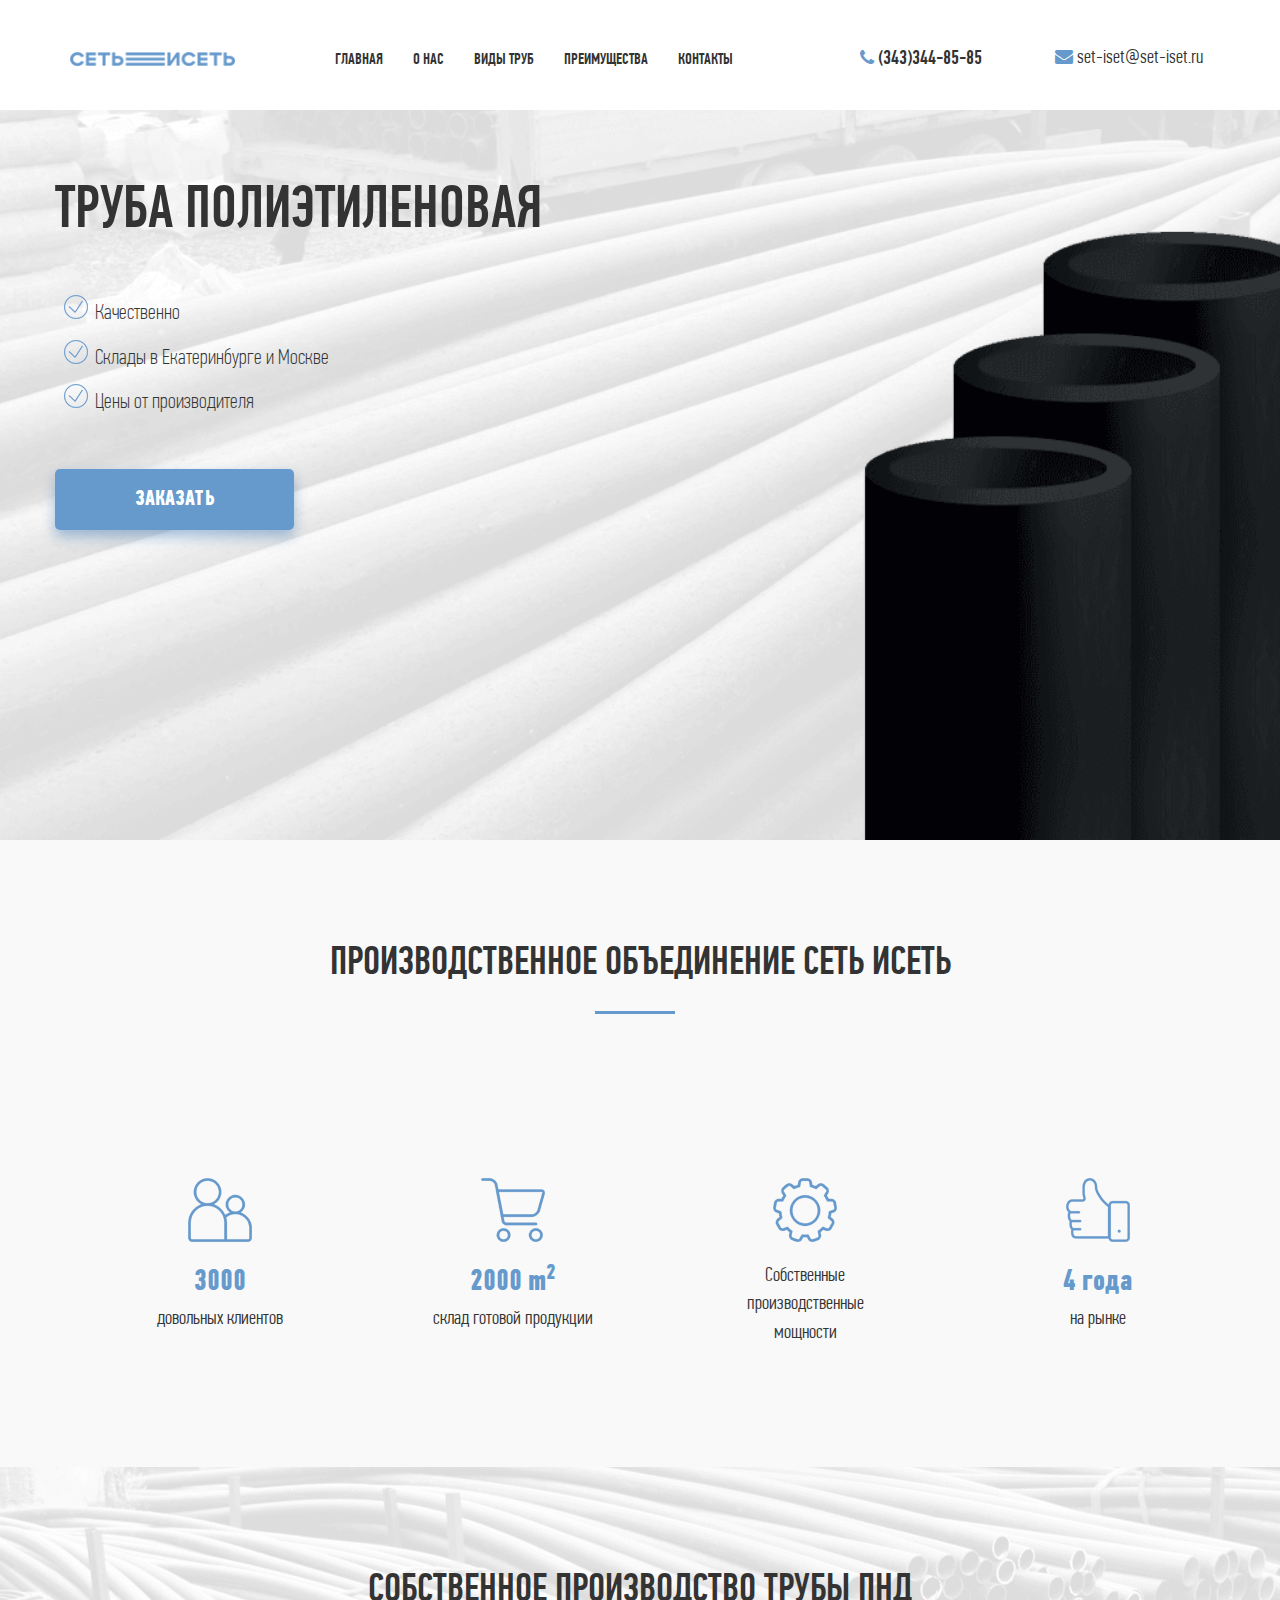
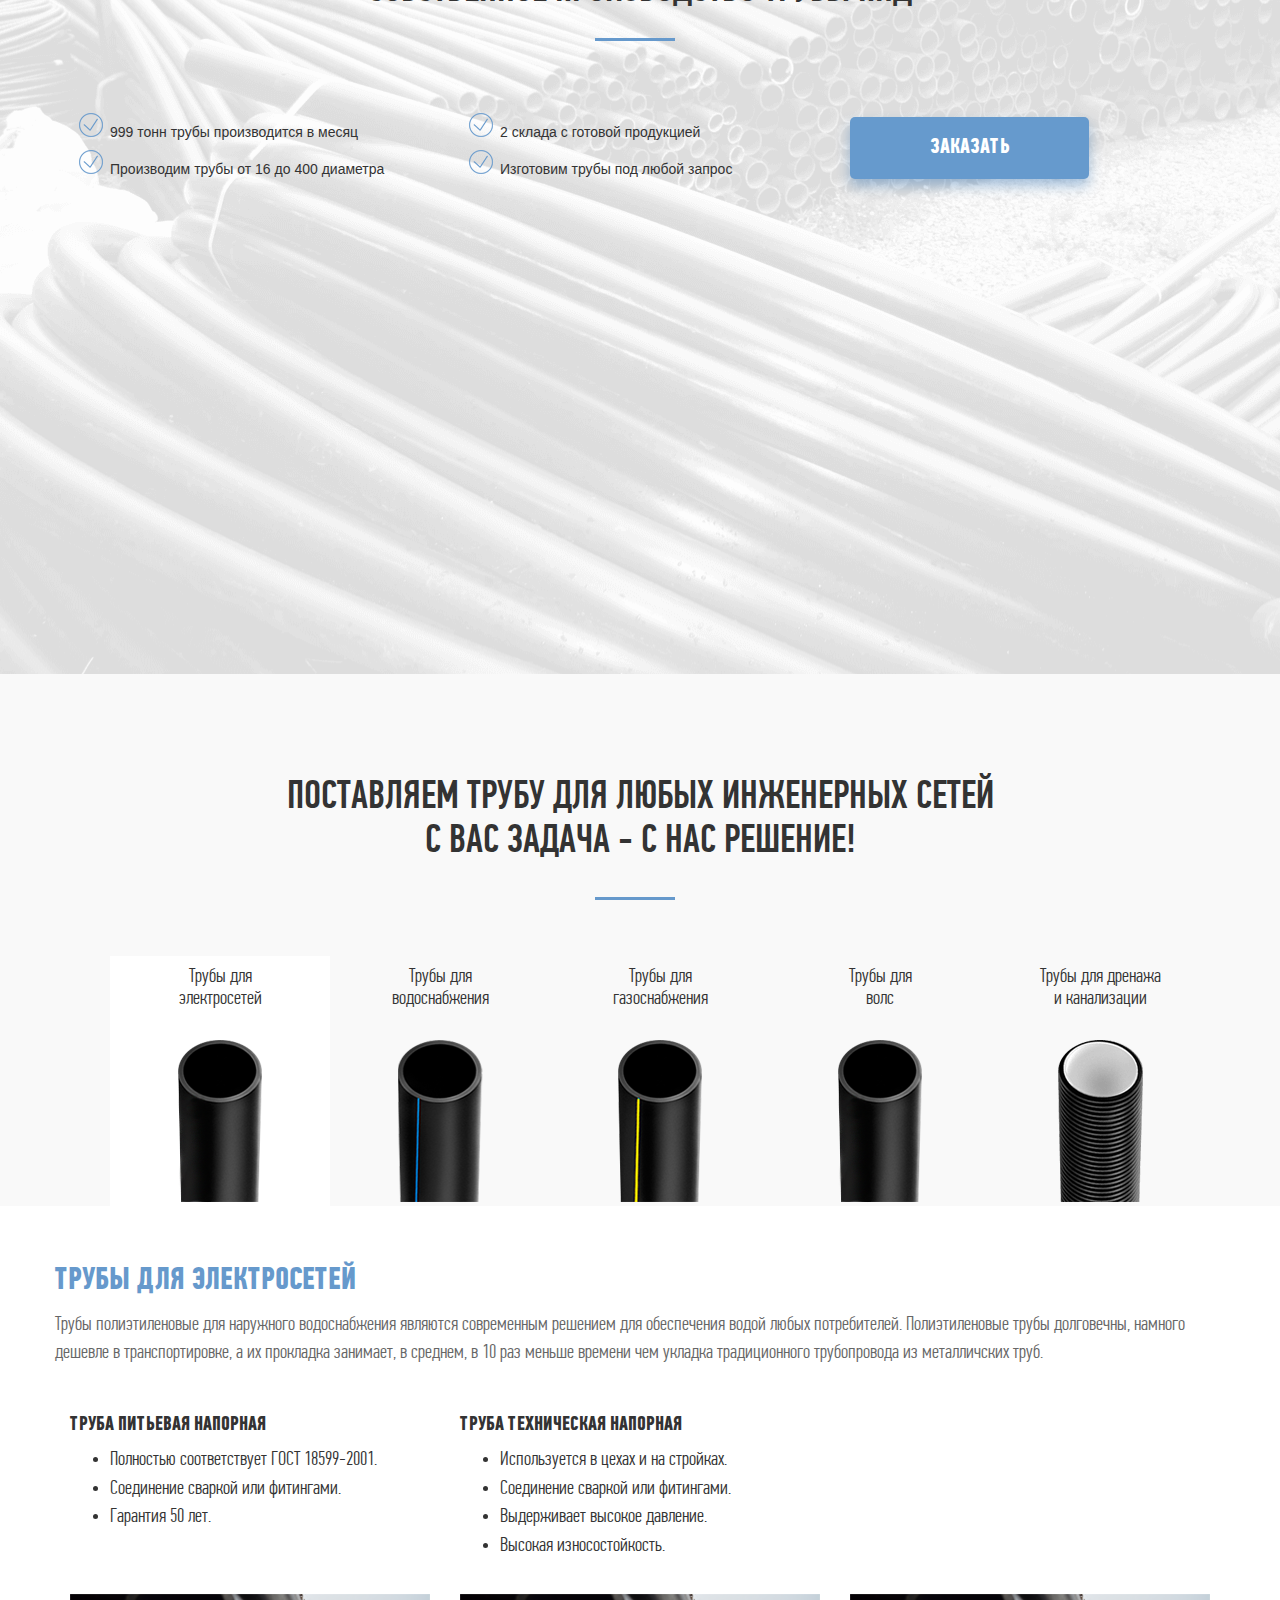
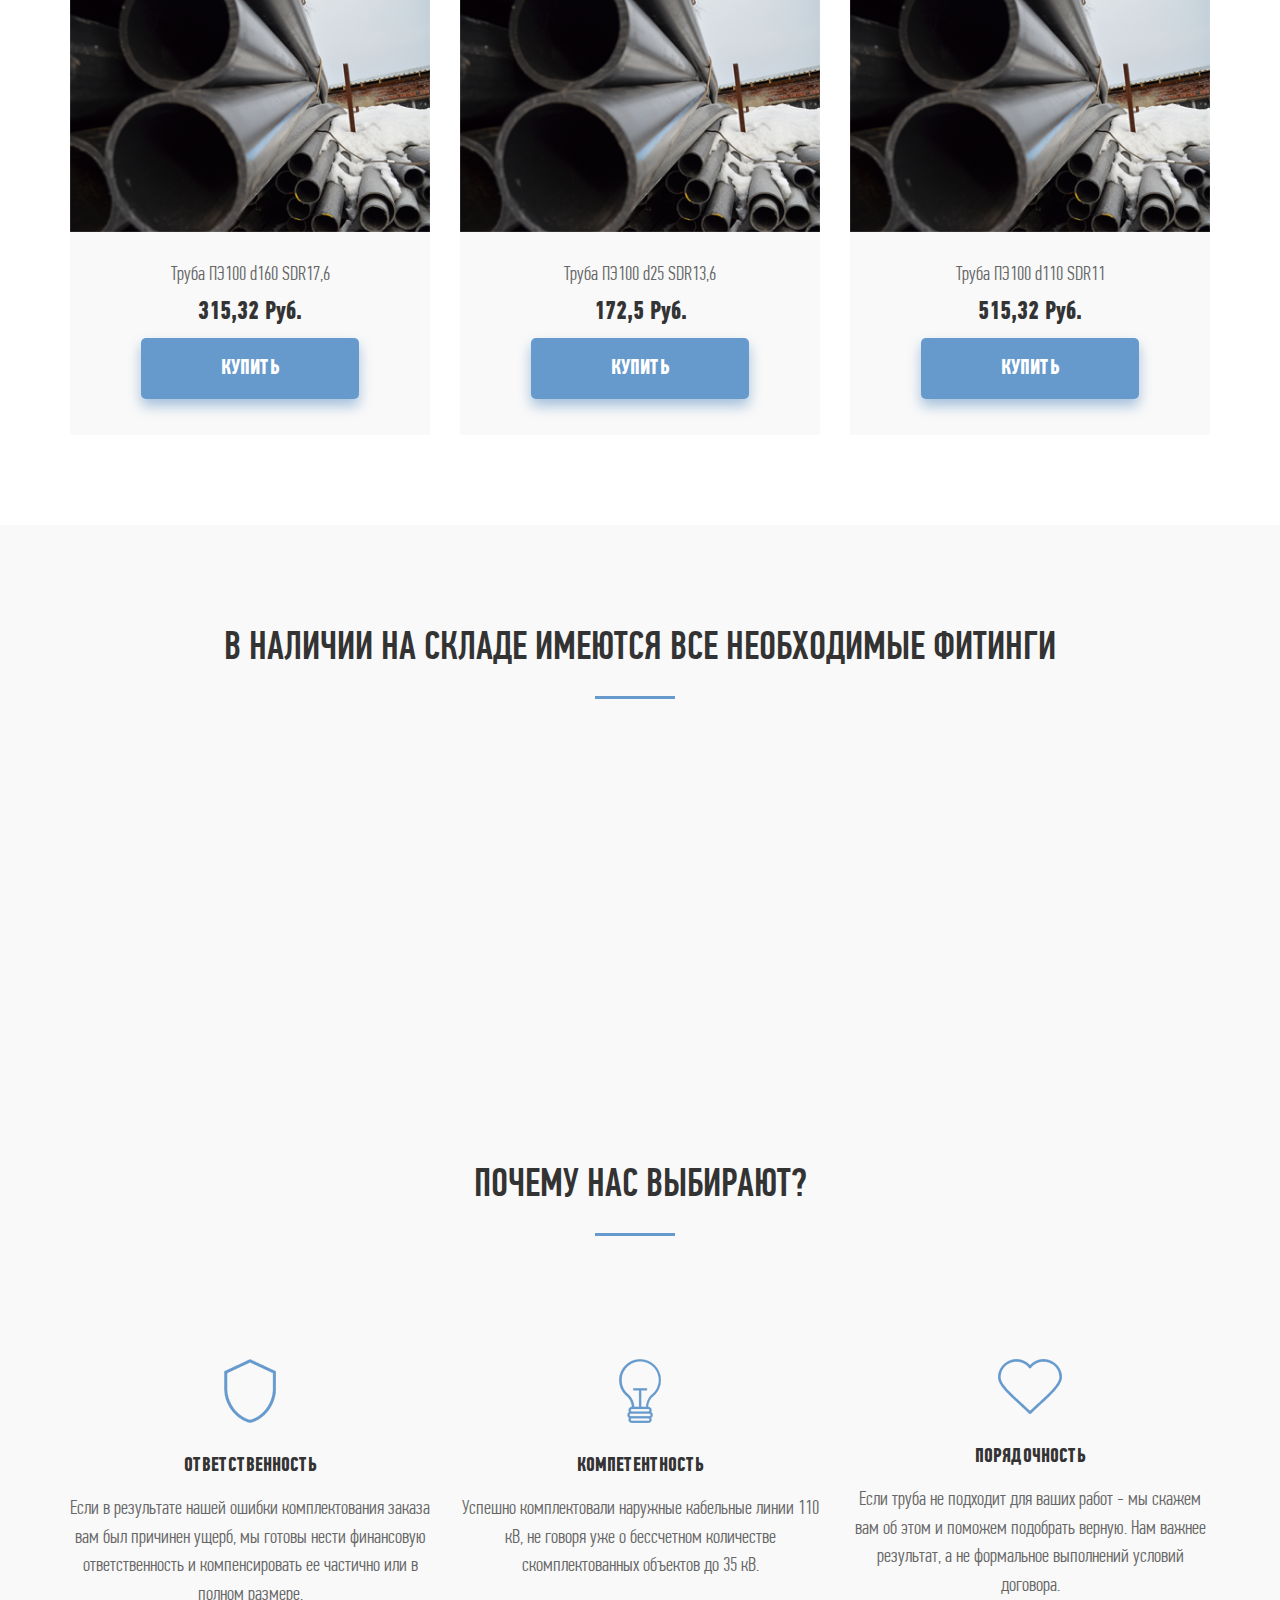
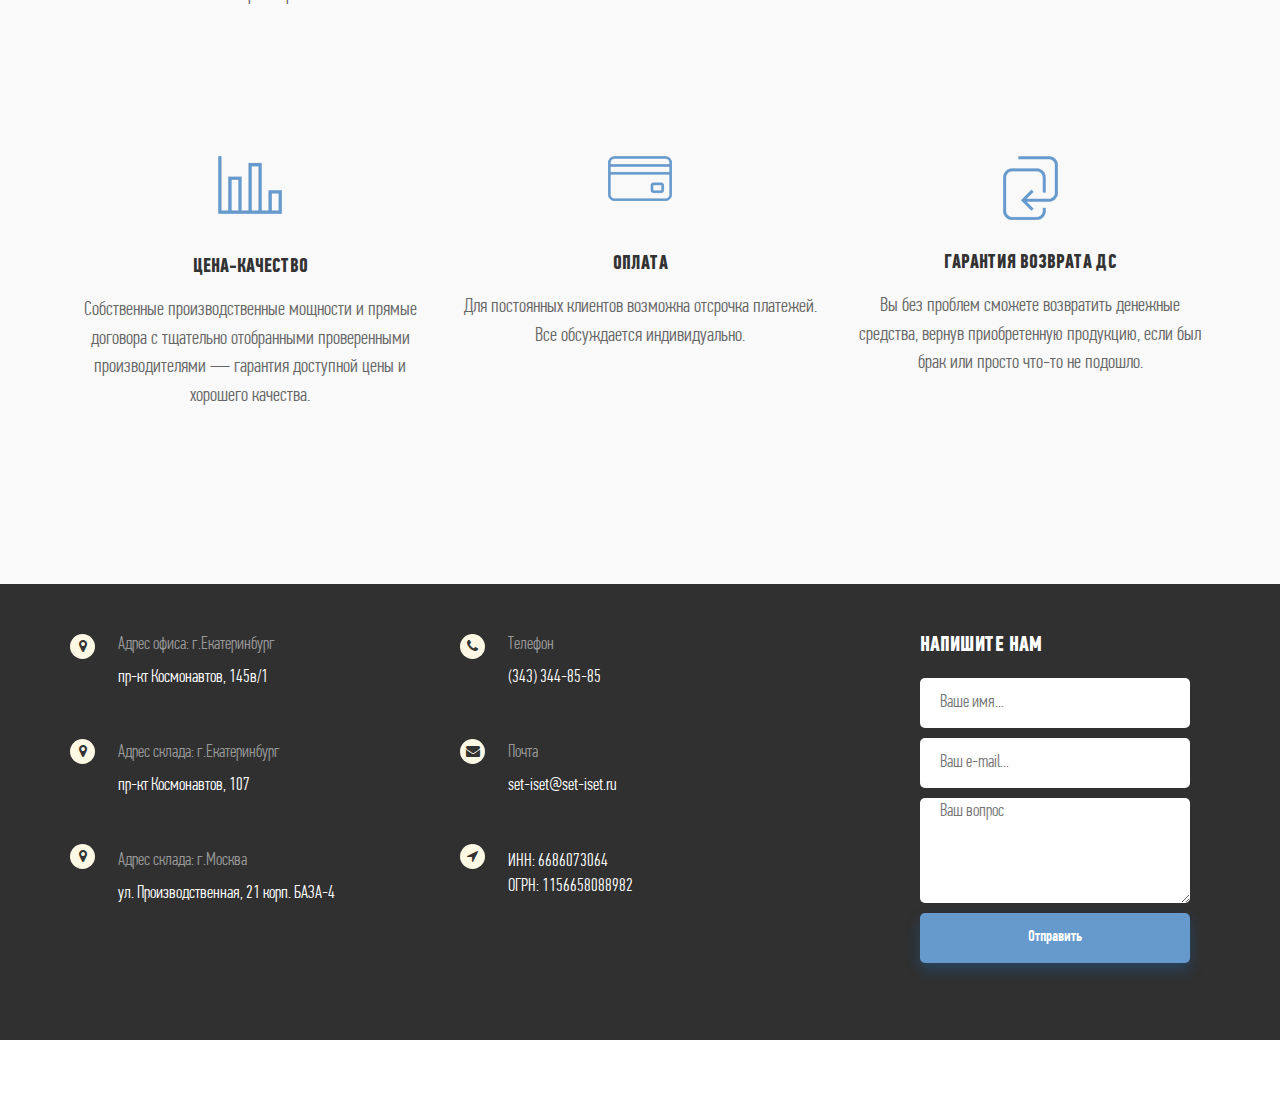
==== commit 13faa311: "i" ====
--- a/index.html
+++ b/index.html
@@ -8,8 +8,7 @@
     <title>Сеть Исеть</title>
 
     <!-- Bootstrap -->
-    <style>
-    html{font-family:sans-serif;-webkit-text-size-adjust:100%;-ms-text-size-adjust:100%}body{margin:0}article,aside,details,figcaption,figure,footer,header,hgroup,main,menu,nav,section,summary{display:block}audio,canvas,progress,video{display:inline-block;vertical-align:baseline}audio:not([controls]){display:none;height:0}[hidden],template{display:none}a{background-color:transparent}a:active,a:hover{outline:0}abbr[title]{border-bottom:1px dotted}b,strong{font-weight:700}dfn{font-style:italic}h1{margin:.67em 0;font-size:2em}mark{color:#000;background:#ff0}small{font-size:80%}sub,sup{position:relative;font-size:75%;line-height:0;vertical-align:baseline}sup{top:-.5em}sub{bottom:-.25em}img{border:0}svg:not(:root){overflow:hidden}figure{margin:1em 40px}hr{height:0;-webkit-box-sizing:content-box;-moz-box-sizing:content-box;box-sizing:content-box}pre{overflow:auto}code,kbd,pre,samp{font-family:monospace,monospace;font-size:1em}button,input,optgroup,select,textarea{margin:0;font:inherit;color:inherit}button{overflow:visible}button,select{text-transform:none}button,html input[type=button],input[type=reset],input[type=submit]{-webkit-appearance:button;cursor:pointer}button[disabled],html input[disabled]{cursor:default}button::-moz-focus-inner,input::-moz-focus-inner{padding:0;border:0}input{line-height:normal}input[type=checkbox],input[type=radio]{-webkit-box-sizing:border-box;-moz-box-sizing:border-box;box-sizing:border-box;padding:0}input[type=number]::-webkit-inner-spin-button,input[type=number]::-webkit-outer-spin-button{height:auto}input[type=search]{-webkit-box-sizing:content-box;-moz-box-sizing:content-box;box-sizing:content-box;-webkit-appearance:textfield}input[type=search]::-webkit-search-cancel-button,input[type=search]::-webkit-search-decoration{-webkit-appearance:none}fieldset{padding:.35em .625em .75em;margin:0 2px;border:1px solid silver}legend{padding:0;border:0}textarea{overflow:auto}optgroup{font-weight:700}table{border-spacing:0;border-collapse:collapse}td,th{padding:0}/*! Source: https://github.com/h5bp/html5-boilerplate/blob/master/src/css/main.css */@media print{*,:after,:before{color:#000!important;text-shadow:none!important;background:0 0!important;-webkit-box-shadow:none!important;box-shadow:none!important}a,a:visited{text-decoration:underline}a[href]:after{content:" (" attr(href) ")"}abbr[title]:after{content:" (" attr(title) ")"}a[href^="javascript:"]:after,a[href^="#"]:after{content:""}blockquote,pre{border:1px solid #999;page-break-inside:avoid}thead{display:table-header-group}img,tr{page-break-inside:avoid}img{max-width:100%!important}h2,h3,p{orphans:3;widows:3}h2,h3{page-break-after:avoid}.navbar{display:none}.btn>.caret,.dropup>.btn>.caret{border-top-color:#000!important}.label{border:1px solid #000}.table{border-collapse:collapse!important}.table td,.table th{background-color:#fff!important}.table-bordered td,.table-bordered th{border:1px solid #ddd!important}}@font-face{font-family:'Glyphicons Halflings';src:url(../fonts/glyphicons-halflings-regular.eot);src:url(../fonts/glyphicons-halflings-regular.eot?#iefix) format('embedded-opentype'),url(../fonts/glyphicons-halflings-regular.woff2) format('woff2'),url(../fonts/glyphicons-halflings-regular.woff) format('woff'),url(../fonts/glyphicons-halflings-regular.ttf) format('truetype'),url(../fonts/glyphicons-halflings-regular.svg#glyphicons_halflingsregular) format('svg')}.glyphicon{position:relative;top:1px;display:inline-block;font-family:'Glyphicons Halflings';font-style:normal;font-weight:400;line-height:1;-webkit-font-smoothing:antialiased;-moz-osx-font-smoothing:grayscale}.glyphicon-asterisk:before{content:"\002a"}.glyphicon-plus:before{content:"\002b"}.glyphicon-eur:before,.glyphicon-euro:before{content:"\20ac"}.glyphicon-minus:before{content:"\2212"}.glyphicon-cloud:before{content:"\2601"}.glyphicon-envelope:before{content:"\2709"}.glyphicon-pencil:before{content:"\270f"}.glyphicon-glass:before{content:"\e001"}.glyphicon-music:before{content:"\e002"}.glyphicon-search:before{content:"\e003"}.glyphicon-heart:before{content:"\e005"}.glyphicon-star:before{content:"\e006"}.glyphicon-star-empty:before{content:"\e007"}.glyphicon-user:before{content:"\e008"}.glyphicon-film:before{content:"\e009"}.glyphicon-th-large:before{content:"\e010"}.glyphicon-th:before{content:"\e011"}.glyphicon-th-list:before{content:"\e012"}.glyphicon-ok:before{content:"\e013"}.glyphicon-remove:before{content:"\e014"}.glyphicon-zoom-in:before{content:"\e015"}.glyphicon-zoom-out:before{content:"\e016"}.glyphicon-off:before{content:"\e017"}.glyphicon-signal:before{content:"\e018"}.glyphicon-cog:before{content:"\e019"}.glyphicon-trash:before{content:"\e020"}.glyphicon-home:before{content:"\e021"}.glyphicon-file:before{content:"\e022"}.glyphicon-time:before{content:"\e023"}.glyphicon-road:before{content:"\e024"}.glyphicon-download-alt:before{content:"\e025"}.glyphicon-download:before{content:"\e026"}.glyphicon-upload:before{content:"\e027"}.glyphicon-inbox:before{content:"\e028"}.glyphicon-play-circle:before{content:"\e029"}.glyphicon-repeat:before{content:"\e030"}.glyphicon-refresh:before{content:"\e031"}.glyphicon-list-alt:before{content:"\e032"}.glyphicon-lock:before{content:"\e033"}.glyphicon-flag:before{content:"\e034"}.glyphicon-headphones:before{content:"\e035"}.glyphicon-volume-off:before{content:"\e036"}.glyphicon-volume-down:before{content:"\e037"}.glyphicon-volume-up:before{content:"\e038"}.glyphicon-qrcode:before{content:"\e039"}.glyphicon-barcode:before{content:"\e040"}.glyphicon-tag:before{content:"\e041"}.glyphicon-tags:before{content:"\e042"}.glyphicon-book:before{content:"\e043"}.glyphicon-bookmark:before{content:"\e044"}.glyphicon-print:before{content:"\e045"}.glyphicon-camera:before{content:"\e046"}.glyphicon-font:before{content:"\e047"}.glyphicon-bold:before{content:"\e048"}.glyphicon-italic:before{content:"\e049"}.glyphicon-text-height:before{content:"\e050"}.glyphicon-text-width:before{content:"\e051"}.glyphicon-align-left:before{content:"\e052"}.glyphicon-align-center:before{content:"\e053"}.glyphicon-align-right:before{content:"\e054"}.glyphicon-align-justify:before{content:"\e055"}.glyphicon-list:before{content:"\e056"}.glyphicon-indent-left:before{content:"\e057"}.glyphicon-indent-right:before{content:"\e058"}.glyphicon-facetime-video:before{content:"\e059"}.glyphicon-picture:before{content:"\e060"}.glyphicon-map-marker:before{content:"\e062"}.glyphicon-adjust:before{content:"\e063"}.glyphicon-tint:before{content:"\e064"}.glyphicon-edit:before{content:"\e065"}.glyphicon-share:before{content:"\e066"}.glyphicon-check:before{content:"\e067"}.glyphicon-move:before{content:"\e068"}.glyphicon-step-backward:before{content:"\e069"}.glyphicon-fast-backward:before{content:"\e070"}.glyphicon-backward:before{content:"\e071"}.glyphicon-play:before{content:"\e072"}.glyphicon-pause:before{content:"\e073"}.glyphicon-stop:before{content:"\e074"}.glyphicon-forward:before{content:"\e075"}.glyphicon-fast-forward:before{content:"\e076"}.glyphicon-step-forward:before{content:"\e077"}.glyphicon-eject:before{content:"\e078"}.glyphicon-chevron-left:before{content:"\e079"}.glyphicon-chevron-right:before{content:"\e080"}.glyphicon-plus-sign:before{content:"\e081"}.glyphicon-minus-sign:before{content:"\e082"}.glyphicon-remove-sign:before{content:"\e083"}.glyphicon-ok-sign:before{content:"\e084"}.glyphicon-question-sign:before{content:"\e085"}.glyphicon-info-sign:before{content:"\e086"}.glyphicon-screenshot:before{content:"\e087"}.glyphicon-remove-circle:before{content:"\e088"}.glyphicon-ok-circle:before{content:"\e089"}.glyphicon-ban-circle:before{content:"\e090"}.glyphicon-arrow-left:before{content:"\e091"}.glyphicon-arrow-right:before{content:"\e092"}.glyphicon-arrow-up:before{content:"\e093"}.glyphicon-arrow-down:before{content:"\e094"}.glyphicon-share-alt:before{content:"\e095"}.glyphicon-resize-full:before{content:"\e096"}.glyphicon-resize-small:before{content:"\e097"}.glyphicon-exclamation-sign:before{content:"\e101"}.glyphicon-gift:before{content:"\e102"}.glyphicon-leaf:before{content:"\e103"}.glyphicon-fire:before{content:"\e104"}.glyphicon-eye-open:before{content:"\e105"}.glyphicon-eye-close:before{content:"\e106"}.glyphicon-warning-sign:before{content:"\e107"}.glyphicon-plane:before{content:"\e108"}.glyphicon-calendar:before{content:"\e109"}.glyphicon-random:before{content:"\e110"}.glyphicon-comment:before{content:"\e111"}.glyphicon-magnet:before{content:"\e112"}.glyphicon-chevron-up:before{content:"\e113"}.glyphicon-chevron-down:before{content:"\e114"}.glyphicon-retweet:before{content:"\e115"}.glyphicon-shopping-cart:before{content:"\e116"}.glyphicon-folder-close:before{content:"\e117"}.glyphicon-folder-open:before{content:"\e118"}.glyphicon-resize-vertical:before{content:"\e119"}.glyphicon-resize-horizontal:before{content:"\e120"}.glyphicon-hdd:before{content:"\e121"}.glyphicon-bullhorn:before{content:"\e122"}.glyphicon-bell:before{content:"\e123"}.glyphicon-certificate:before{content:"\e124"}.glyphicon-thumbs-up:before{content:"\e125"}.glyphicon-thumbs-down:before{content:"\e126"}.glyphicon-hand-right:before{content:"\e127"}.glyphicon-hand-left:before{content:"\e128"}.glyphicon-hand-up:before{content:"\e129"}.glyphicon-hand-down:before{content:"\e130"}.glyphicon-circle-arrow-right:before{content:"\e131"}.glyphicon-circle-arrow-left:before{content:"\e132"}.glyphicon-circle-arrow-up:before{content:"\e133"}.glyphicon-circle-arrow-down:before{content:"\e134"}.glyphicon-globe:before{content:"\e135"}.glyphicon-wrench:before{content:"\e136"}.glyphicon-tasks:before{content:"\e137"}.glyphicon-filter:before{content:"\e138"}.glyphicon-briefcase:before{content:"\e139"}.glyphicon-fullscreen:before{content:"\e140"}.glyphicon-dashboard:before{content:"\e141"}.glyphicon-paperclip:before{content:"\e142"}.glyphicon-heart-empty:before{content:"\e143"}.glyphicon-link:before{content:"\e144"}.glyphicon-phone:before{content:"\e145"}.glyphicon-pushpin:before{content:"\e146"}.glyphicon-usd:before{content:"\e148"}.glyphicon-gbp:before{content:"\e149"}.glyphicon-sort:before{content:"\e150"}.glyphicon-sort-by-alphabet:before{content:"\e151"}.glyphicon-sort-by-alphabet-alt:before{content:"\e152"}.glyphicon-sort-by-order:before{content:"\e153"}.glyphicon-sort-by-order-alt:before{content:"\e154"}.glyphicon-sort-by-attributes:before{content:"\e155"}.glyphicon-sort-by-attributes-alt:before{content:"\e156"}.glyphicon-unchecked:before{content:"\e157"}.glyphicon-expand:before{content:"\e158"}.glyphicon-collapse-down:before{content:"\e159"}.glyphicon-collapse-up:before{content:"\e160"}.glyphicon-log-in:before{content:"\e161"}.glyphicon-flash:before{content:"\e162"}.glyphicon-log-out:before{content:"\e163"}.glyphicon-new-window:before{content:"\e164"}.glyphicon-record:before{content:"\e165"}.glyphicon-save:before{content:"\e166"}.glyphicon-open:before{content:"\e167"}.glyphicon-saved:before{content:"\e168"}.glyphicon-import:before{content:"\e169"}.glyphicon-export:before{content:"\e170"}.glyphicon-send:before{content:"\e171"}.glyphicon-floppy-disk:before{content:"\e172"}.glyphicon-floppy-saved:before{content:"\e173"}.glyphicon-floppy-remove:before{content:"\e174"}.glyphicon-floppy-save:before{content:"\e175"}.glyphicon-floppy-open:before{content:"\e176"}.glyphicon-credit-card:before{content:"\e177"}.glyphicon-transfer:before{content:"\e178"}.glyphicon-cutlery:before{content:"\e179"}.glyphicon-header:before{content:"\e180"}.glyphicon-compressed:before{content:"\e181"}.glyphicon-earphone:before{content:"\e182"}.glyphicon-phone-alt:before{content:"\e183"}.glyphicon-tower:before{content:"\e184"}.glyphicon-stats:before{content:"\e185"}.glyphicon-sd-video:before{content:"\e186"}.glyphicon-hd-video:before{content:"\e187"}.glyphicon-subtitles:before{content:"\e188"}.glyphicon-sound-stereo:before{content:"\e189"}.glyphicon-sound-dolby:before{content:"\e190"}.glyphicon-sound-5-1:before{content:"\e191"}.glyphicon-sound-6-1:before{content:"\e192"}.glyphicon-sound-7-1:before{content:"\e193"}.glyphicon-copyright-mark:before{content:"\e194"}.glyphicon-registration-mark:before{content:"\e195"}.glyphicon-cloud-download:before{content:"\e197"}.glyphicon-cloud-upload:before{content:"\e198"}.glyphicon-tree-conifer:before{content:"\e199"}.glyphicon-tree-deciduous:before{content:"\e200"}.glyphicon-cd:before{content:"\e201"}.glyphicon-save-file:before{content:"\e202"}.glyphicon-open-file:before{content:"\e203"}.glyphicon-level-up:before{content:"\e204"}.glyphicon-copy:before{content:"\e205"}.glyphicon-paste:before{content:"\e206"}.glyphicon-alert:before{content:"\e209"}.glyphicon-equalizer:before{content:"\e210"}.glyphicon-king:before{content:"\e211"}.glyphicon-queen:before{content:"\e212"}.glyphicon-pawn:before{content:"\e213"}.glyphicon-bishop:before{content:"\e214"}.glyphicon-knight:before{content:"\e215"}.glyphicon-baby-formula:before{content:"\e216"}.glyphicon-tent:before{content:"\26fa"}.glyphicon-blackboard:before{content:"\e218"}.glyphicon-bed:before{content:"\e219"}.glyphicon-apple:before{content:"\f8ff"}.glyphicon-erase:before{content:"\e221"}.glyphicon-hourglass:before{content:"\231b"}.glyphicon-lamp:before{content:"\e223"}.glyphicon-duplicate:before{content:"\e224"}.glyphicon-piggy-bank:before{content:"\e225"}.glyphicon-scissors:before{content:"\e226"}.glyphicon-bitcoin:before{content:"\e227"}.glyphicon-btc:before{content:"\e227"}.glyphicon-xbt:before{content:"\e227"}.glyphicon-yen:before{content:"\00a5"}.glyphicon-jpy:before{content:"\00a5"}.glyphicon-ruble:before{content:"\20bd"}.glyphicon-rub:before{content:"\20bd"}.glyphicon-scale:before{content:"\e230"}.glyphicon-ice-lolly:before{content:"\e231"}.glyphicon-ice-lolly-tasted:before{content:"\e232"}.glyphicon-education:before{content:"\e233"}.glyphicon-option-horizontal:before{content:"\e234"}.glyphicon-option-vertical:before{content:"\e235"}.glyphicon-menu-hamburger:before{content:"\e236"}.glyphicon-modal-window:before{content:"\e237"}.glyphicon-oil:before{content:"\e238"}.glyphicon-grain:before{content:"\e239"}.glyphicon-sunglasses:before{content:"\e240"}.glyphicon-text-size:before{content:"\e241"}.glyphicon-text-color:before{content:"\e242"}.glyphicon-text-background:before{content:"\e243"}.glyphicon-object-align-top:before{content:"\e244"}.glyphicon-object-align-bottom:before{content:"\e245"}.glyphicon-object-align-horizontal:before{content:"\e246"}.glyphicon-object-align-left:before{content:"\e247"}.glyphicon-object-align-vertical:before{content:"\e248"}.glyphicon-object-align-right:before{content:"\e249"}.glyphicon-triangle-right:before{content:"\e250"}.glyphicon-triangle-left:before{content:"\e251"}.glyphicon-triangle-bottom:before{content:"\e252"}.glyphicon-triangle-top:before{content:"\e253"}.glyphicon-console:before{content:"\e254"}.glyphicon-superscript:before{content:"\e255"}.glyphicon-subscript:before{content:"\e256"}.glyphicon-menu-left:before{content:"\e257"}.glyphicon-menu-right:before{content:"\e258"}.glyphicon-menu-down:before{content:"\e259"}.glyphicon-menu-up:before{content:"\e260"}*{-webkit-box-sizing:border-box;-moz-box-sizing:border-box;box-sizing:border-box}:after,:before{-webkit-box-sizing:border-box;-moz-box-sizing:border-box;box-sizing:border-box}html{font-size:10px;-webkit-tap-highlight-color:rgba(0,0,0,0)}body{font-family:"Helvetica Neue",Helvetica,Arial,sans-serif;font-size:14px;line-height:1.42857143;color:#333;background-color:#fff}button,input,select,textarea{font-family:inherit;font-size:inherit;line-height:inherit}a{color:#337ab7;text-decoration:none}a:focus,a:hover{color:#23527c;text-decoration:underline}a:focus{outline:5px auto -webkit-focus-ring-color;outline-offset:-2px}figure{margin:0}img{vertical-align:middle}.carousel-inner>.item>a>img,.carousel-inner>.item>img,.img-responsive,.thumbnail a>img,.thumbnail>img{display:block;max-width:100%;height:auto}.img-rounded{border-radius:6px}.img-thumbnail{display:inline-block;max-width:100%;height:auto;padding:4px;line-height:1.42857143;background-color:#fff;border:1px solid #ddd;border-radius:4px;-webkit-transition:all .2s ease-in-out;-o-transition:all .2s ease-in-out;transition:all .2s ease-in-out}.img-circle{border-radius:50%}hr{margin-top:20px;margin-bottom:20px;border:0;border-top:1px solid #eee}.sr-only{position:absolute;width:1px;height:1px;padding:0;margin:-1px;overflow:hidden;clip:rect(0,0,0,0);border:0}.sr-only-focusable:active,.sr-only-focusable:focus{position:static;width:auto;height:auto;margin:0;overflow:visible;clip:auto}[role=button]{cursor:pointer}.h1,.h2,.h3,.h4,.h5,.h6,h1,h2,h3,h4,h5,h6{font-family:inherit;font-weight:500;line-height:1.1;color:inherit}.h1 .small,.h1 small,.h2 .small,.h2 small,.h3 .small,.h3 small,.h4 .small,.h4 small,.h5 .small,.h5 small,.h6 .small,.h6 small,h1 .small,h1 small,h2 .small,h2 small,h3 .small,h3 small,h4 .small,h4 small,h5 .small,h5 small,h6 .small,h6 small{font-weight:400;line-height:1;color:#777}.h1,.h2,.h3,h1,h2,h3{margin-top:20px;margin-bottom:10px}.h1 .small,.h1 small,.h2 .small,.h2 small,.h3 .small,.h3 small,h1 .small,h1 small,h2 .small,h2 small,h3 .small,h3 small{font-size:65%}.h4,.h5,.h6,h4,h5,h6{margin-top:10px;margin-bottom:10px}.h4 .small,.h4 small,.h5 .small,.h5 small,.h6 .small,.h6 small,h4 .small,h4 small,h5 .small,h5 small,h6 .small,h6 small{font-size:75%}.h1,h1{font-size:36px}.h2,h2{font-size:30px}.h3,h3{font-size:24px}.h4,h4{font-size:18px}.h5,h5{font-size:14px}.h6,h6{font-size:12px}p{margin:0 0 10px}.lead{margin-bottom:20px;font-size:16px;font-weight:300;line-height:1.4}@media (min-width:768px){.lead{font-size:21px}}.small,small{font-size:85%}.mark,mark{padding:.2em;background-color:#fcf8e3}.text-left{text-align:left}.text-right{text-align:right}.text-center{text-align:center}.text-justify{text-align:justify}.text-nowrap{white-space:nowrap}.text-lowercase{text-transform:lowercase}.text-uppercase{text-transform:uppercase}.text-capitalize{text-transform:capitalize}.text-muted{color:#777}.text-primary{color:#337ab7}a.text-primary:focus,a.text-primary:hover{color:#286090}.text-success{color:#3c763d}a.text-success:focus,a.text-success:hover{color:#2b542c}.text-info{color:#31708f}a.text-info:focus,a.text-info:hover{color:#245269}.text-warning{color:#8a6d3b}a.text-warning:focus,a.text-warning:hover{color:#66512c}.text-danger{color:#a94442}a.text-danger:focus,a.text-danger:hover{color:#843534}.bg-primary{color:#fff;background-color:#337ab7}a.bg-primary:focus,a.bg-primary:hover{background-color:#286090}.bg-success{background-color:#dff0d8}a.bg-success:focus,a.bg-success:hover{background-color:#c1e2b3}.bg-info{background-color:#d9edf7}a.bg-info:focus,a.bg-info:hover{background-color:#afd9ee}.bg-warning{background-color:#fcf8e3}a.bg-warning:focus,a.bg-warning:hover{background-color:#f7ecb5}.bg-danger{background-color:#f2dede}a.bg-danger:focus,a.bg-danger:hover{background-color:#e4b9b9}.page-header{padding-bottom:9px;margin:40px 0 20px;border-bottom:1px solid #eee}ol,ul{margin-top:0;margin-bottom:10px}ol ol,ol ul,ul ol,ul ul{margin-bottom:0}.list-unstyled{padding-left:0;list-style:none}.list-inline{padding-left:0;margin-left:-5px;list-style:none}.list-inline>li{display:inline-block;padding-right:5px;padding-left:5px}dl{margin-top:0;margin-bottom:20px}dd,dt{line-height:1.42857143}dt{font-weight:700}dd{margin-left:0}@media (min-width:768px){.dl-horizontal dt{float:left;width:160px;overflow:hidden;clear:left;text-align:right;text-overflow:ellipsis;white-space:nowrap}.dl-horizontal dd{margin-left:180px}}abbr[data-original-title],abbr[title]{cursor:help;border-bottom:1px dotted #777}.initialism{font-size:90%;text-transform:uppercase}blockquote{padding:10px 20px;margin:0 0 20px;font-size:17.5px;border-left:5px solid #eee}blockquote ol:last-child,blockquote p:last-child,blockquote ul:last-child{margin-bottom:0}blockquote .small,blockquote footer,blockquote small{display:block;font-size:80%;line-height:1.42857143;color:#777}blockquote .small:before,blockquote footer:before,blockquote small:before{content:'\2014 \00A0'}.blockquote-reverse,blockquote.pull-right{padding-right:15px;padding-left:0;text-align:right;border-right:5px solid #eee;border-left:0}.blockquote-reverse .small:before,.blockquote-reverse footer:before,.blockquote-reverse small:before,blockquote.pull-right .small:before,blockquote.pull-right footer:before,blockquote.pull-right small:before{content:''}.blockquote-reverse .small:after,.blockquote-reverse footer:after,.blockquote-reverse small:after,blockquote.pull-right .small:after,blockquote.pull-right footer:after,blockquote.pull-right small:after{content:'\00A0 \2014'}address{margin-bottom:20px;font-style:normal;line-height:1.42857143}code,kbd,pre,samp{font-family:Menlo,Monaco,Consolas,"Courier New",monospace}code{padding:2px 4px;font-size:90%;color:#c7254e;background-color:#f9f2f4;border-radius:4px}kbd{padding:2px 4px;font-size:90%;color:#fff;background-color:#333;border-radius:3px;-webkit-box-shadow:inset 0 -1px 0 rgba(0,0,0,.25);box-shadow:inset 0 -1px 0 rgba(0,0,0,.25)}kbd kbd{padding:0;font-size:100%;font-weight:700;-webkit-box-shadow:none;box-shadow:none}pre{display:block;padding:9.5px;margin:0 0 10px;font-size:13px;line-height:1.42857143;color:#333;word-break:break-all;word-wrap:break-word;background-color:#f5f5f5;border:1px solid #ccc;border-radius:4px}pre code{padding:0;font-size:inherit;color:inherit;white-space:pre-wrap;background-color:transparent;border-radius:0}.pre-scrollable{max-height:340px;overflow-y:scroll}.container{padding-right:15px;padding-left:15px;margin-right:auto;margin-left:auto}@media (min-width:768px){.container{width:750px}}@media (min-width:992px){.container{width:970px}}@media (min-width:1200px){.container{width:1170px}}.container-fluid{padding-right:15px;padding-left:15px;margin-right:auto;margin-left:auto}.row{margin-right:-15px;margin-left:-15px}.col-lg-1,.col-lg-10,.col-lg-11,.col-lg-12,.col-lg-2,.col-lg-3,.col-lg-4,.col-lg-5,.col-lg-6,.col-lg-7,.col-lg-8,.col-lg-9,.col-md-1,.col-md-10,.col-md-11,.col-md-12,.col-md-2,.col-md-3,.col-md-4,.col-md-5,.col-md-6,.col-md-7,.col-md-8,.col-md-9,.col-sm-1,.col-sm-10,.col-sm-11,.col-sm-12,.col-sm-2,.col-sm-3,.col-sm-4,.col-sm-5,.col-sm-6,.col-sm-7,.col-sm-8,.col-sm-9,.col-xs-1,.col-xs-10,.col-xs-11,.col-xs-12,.col-xs-2,.col-xs-3,.col-xs-4,.col-xs-5,.col-xs-6,.col-xs-7,.col-xs-8,.col-xs-9{position:relative;min-height:1px;padding-right:15px;padding-left:15px}.col-xs-1,.col-xs-10,.col-xs-11,.col-xs-12,.col-xs-2,.col-xs-3,.col-xs-4,.col-xs-5,.col-xs-6,.col-xs-7,.col-xs-8,.col-xs-9{float:left}.col-xs-12{width:100%}.col-xs-11{width:91.66666667%}.col-xs-10{width:83.33333333%}.col-xs-9{width:75%}.col-xs-8{width:66.66666667%}.col-xs-7{width:58.33333333%}.col-xs-6{width:50%}.col-xs-5{width:41.66666667%}.col-xs-4{width:33.33333333%}.col-xs-3{width:25%}.col-xs-2{width:16.66666667%}.col-xs-1{width:8.33333333%}.col-xs-pull-12{right:100%}.col-xs-pull-11{right:91.66666667%}.col-xs-pull-10{right:83.33333333%}.col-xs-pull-9{right:75%}.col-xs-pull-8{right:66.66666667%}.col-xs-pull-7{right:58.33333333%}.col-xs-pull-6{right:50%}.col-xs-pull-5{right:41.66666667%}.col-xs-pull-4{right:33.33333333%}.col-xs-pull-3{right:25%}.col-xs-pull-2{right:16.66666667%}.col-xs-pull-1{right:8.33333333%}.col-xs-pull-0{right:auto}.col-xs-push-12{left:100%}.col-xs-push-11{left:91.66666667%}.col-xs-push-10{left:83.33333333%}.col-xs-push-9{left:75%}.col-xs-push-8{left:66.66666667%}.col-xs-push-7{left:58.33333333%}.col-xs-push-6{left:50%}.col-xs-push-5{left:41.66666667%}.col-xs-push-4{left:33.33333333%}.col-xs-push-3{left:25%}.col-xs-push-2{left:16.66666667%}.col-xs-push-1{left:8.33333333%}.col-xs-push-0{left:auto}.col-xs-offset-12{margin-left:100%}.col-xs-offset-11{margin-left:91.66666667%}.col-xs-offset-10{margin-left:83.33333333%}.col-xs-offset-9{margin-left:75%}.col-xs-offset-8{margin-left:66.66666667%}.col-xs-offset-7{margin-left:58.33333333%}.col-xs-offset-6{margin-left:50%}.col-xs-offset-5{margin-left:41.66666667%}.col-xs-offset-4{margin-left:33.33333333%}.col-xs-offset-3{margin-left:25%}.col-xs-offset-2{margin-left:16.66666667%}.col-xs-offset-1{margin-left:8.33333333%}.col-xs-offset-0{margin-left:0}@media (min-width:768px){.col-sm-1,.col-sm-10,.col-sm-11,.col-sm-12,.col-sm-2,.col-sm-3,.col-sm-4,.col-sm-5,.col-sm-6,.col-sm-7,.col-sm-8,.col-sm-9{float:left}.col-sm-12{width:100%}.col-sm-11{width:91.66666667%}.col-sm-10{width:83.33333333%}.col-sm-9{width:75%}.col-sm-8{width:66.66666667%}.col-sm-7{width:58.33333333%}.col-sm-6{width:50%}.col-sm-5{width:41.66666667%}.col-sm-4{width:33.33333333%}.col-sm-3{width:25%}.col-sm-2{width:16.66666667%}.col-sm-1{width:8.33333333%}.col-sm-pull-12{right:100%}.col-sm-pull-11{right:91.66666667%}.col-sm-pull-10{right:83.33333333%}.col-sm-pull-9{right:75%}.col-sm-pull-8{right:66.66666667%}.col-sm-pull-7{right:58.33333333%}.col-sm-pull-6{right:50%}.col-sm-pull-5{right:41.66666667%}.col-sm-pull-4{right:33.33333333%}.col-sm-pull-3{right:25%}.col-sm-pull-2{right:16.66666667%}.col-sm-pull-1{right:8.33333333%}.col-sm-pull-0{right:auto}.col-sm-push-12{left:100%}.col-sm-push-11{left:91.66666667%}.col-sm-push-10{left:83.33333333%}.col-sm-push-9{left:75%}.col-sm-push-8{left:66.66666667%}.col-sm-push-7{left:58.33333333%}.col-sm-push-6{left:50%}.col-sm-push-5{left:41.66666667%}.col-sm-push-4{left:33.33333333%}.col-sm-push-3{left:25%}.col-sm-push-2{left:16.66666667%}.col-sm-push-1{left:8.33333333%}.col-sm-push-0{left:auto}.col-sm-offset-12{margin-left:100%}.col-sm-offset-11{margin-left:91.66666667%}.col-sm-offset-10{margin-left:83.33333333%}.col-sm-offset-9{margin-left:75%}.col-sm-offset-8{margin-left:66.66666667%}.col-sm-offset-7{margin-left:58.33333333%}.col-sm-offset-6{margin-left:50%}.col-sm-offset-5{margin-left:41.66666667%}.col-sm-offset-4{margin-left:33.33333333%}.col-sm-offset-3{margin-left:25%}.col-sm-offset-2{margin-left:16.66666667%}.col-sm-offset-1{margin-left:8.33333333%}.col-sm-offset-0{margin-left:0}}@media (min-width:992px){.col-md-1,.col-md-10,.col-md-11,.col-md-12,.col-md-2,.col-md-3,.col-md-4,.col-md-5,.col-md-6,.col-md-7,.col-md-8,.col-md-9{float:left}.col-md-12{width:100%}.col-md-11{width:91.66666667%}.col-md-10{width:83.33333333%}.col-md-9{width:75%}.col-md-8{width:66.66666667%}.col-md-7{width:58.33333333%}.col-md-6{width:50%}.col-md-5{width:41.66666667%}.col-md-4{width:33.33333333%}.col-md-3{width:25%}.col-md-2{width:16.66666667%}.col-md-1{width:8.33333333%}.col-md-pull-12{right:100%}.col-md-pull-11{right:91.66666667%}.col-md-pull-10{right:83.33333333%}.col-md-pull-9{right:75%}.col-md-pull-8{right:66.66666667%}.col-md-pull-7{right:58.33333333%}.col-md-pull-6{right:50%}.col-md-pull-5{right:41.66666667%}.col-md-pull-4{right:33.33333333%}.col-md-pull-3{right:25%}.col-md-pull-2{right:16.66666667%}.col-md-pull-1{right:8.33333333%}.col-md-pull-0{right:auto}.col-md-push-12{left:100%}.col-md-push-11{left:91.66666667%}.col-md-push-10{left:83.33333333%}.col-md-push-9{left:75%}.col-md-push-8{left:66.66666667%}.col-md-push-7{left:58.33333333%}.col-md-push-6{left:50%}.col-md-push-5{left:41.66666667%}.col-md-push-4{left:33.33333333%}.col-md-push-3{left:25%}.col-md-push-2{left:16.66666667%}.col-md-push-1{left:8.33333333%}.col-md-push-0{left:auto}.col-md-offset-12{margin-left:100%}.col-md-offset-11{margin-left:91.66666667%}.col-md-offset-10{margin-left:83.33333333%}.col-md-offset-9{margin-left:75%}.col-md-offset-8{margin-left:66.66666667%}.col-md-offset-7{margin-left:58.33333333%}.col-md-offset-6{margin-left:50%}.col-md-offset-5{margin-left:41.66666667%}.col-md-offset-4{margin-left:33.33333333%}.col-md-offset-3{margin-left:25%}.col-md-offset-2{margin-left:16.66666667%}.col-md-offset-1{margin-left:8.33333333%}.col-md-offset-0{margin-left:0}}@media (min-width:1200px){.col-lg-1,.col-lg-10,.col-lg-11,.col-lg-12,.col-lg-2,.col-lg-3,.col-lg-4,.col-lg-5,.col-lg-6,.col-lg-7,.col-lg-8,.col-lg-9{float:left}.col-lg-12{width:100%}.col-lg-11{width:91.66666667%}.col-lg-10{width:83.33333333%}.col-lg-9{width:75%}.col-lg-8{width:66.66666667%}.col-lg-7{width:58.33333333%}.col-lg-6{width:50%}.col-lg-5{width:41.66666667%}.col-lg-4{width:33.33333333%}.col-lg-3{width:25%}.col-lg-2{width:16.66666667%}.col-lg-1{width:8.33333333%}.col-lg-pull-12{right:100%}.col-lg-pull-11{right:91.66666667%}.col-lg-pull-10{right:83.33333333%}.col-lg-pull-9{right:75%}.col-lg-pull-8{right:66.66666667%}.col-lg-pull-7{right:58.33333333%}.col-lg-pull-6{right:50%}.col-lg-pull-5{right:41.66666667%}.col-lg-pull-4{right:33.33333333%}.col-lg-pull-3{right:25%}.col-lg-pull-2{right:16.66666667%}.col-lg-pull-1{right:8.33333333%}.col-lg-pull-0{right:auto}.col-lg-push-12{left:100%}.col-lg-push-11{left:91.66666667%}.col-lg-push-10{left:83.33333333%}.col-lg-push-9{left:75%}.col-lg-push-8{left:66.66666667%}.col-lg-push-7{left:58.33333333%}.col-lg-push-6{left:50%}.col-lg-push-5{left:41.66666667%}.col-lg-push-4{left:33.33333333%}.col-lg-push-3{left:25%}.col-lg-push-2{left:16.66666667%}.col-lg-push-1{left:8.33333333%}.col-lg-push-0{left:auto}.col-lg-offset-12{margin-left:100%}.col-lg-offset-11{margin-left:91.66666667%}.col-lg-offset-10{margin-left:83.33333333%}.col-lg-offset-9{margin-left:75%}.col-lg-offset-8{margin-left:66.66666667%}.col-lg-offset-7{margin-left:58.33333333%}.col-lg-offset-6{margin-left:50%}.col-lg-offset-5{margin-left:41.66666667%}.col-lg-offset-4{margin-left:33.33333333%}.col-lg-offset-3{margin-left:25%}.col-lg-offset-2{margin-left:16.66666667%}.col-lg-offset-1{margin-left:8.33333333%}.col-lg-offset-0{margin-left:0}}table{background-color:transparent}caption{padding-top:8px;padding-bottom:8px;color:#777;text-align:left}th{text-align:left}.table{width:100%;max-width:100%;margin-bottom:20px}.table>tbody>tr>td,.table>tbody>tr>th,.table>tfoot>tr>td,.table>tfoot>tr>th,.table>thead>tr>td,.table>thead>tr>th{padding:8px;line-height:1.42857143;vertical-align:top;border-top:1px solid #ddd}.table>thead>tr>th{vertical-align:bottom;border-bottom:2px solid #ddd}.table>caption+thead>tr:first-child>td,.table>caption+thead>tr:first-child>th,.table>colgroup+thead>tr:first-child>td,.table>colgroup+thead>tr:first-child>th,.table>thead:first-child>tr:first-child>td,.table>thead:first-child>tr:first-child>th{border-top:0}.table>tbody+tbody{border-top:2px solid #ddd}.table .table{background-color:#fff}.table-condensed>tbody>tr>td,.table-condensed>tbody>tr>th,.table-condensed>tfoot>tr>td,.table-condensed>tfoot>tr>th,.table-condensed>thead>tr>td,.table-condensed>thead>tr>th{padding:5px}.table-bordered{border:1px solid #ddd}.table-bordered>tbody>tr>td,.table-bordered>tbody>tr>th,.table-bordered>tfoot>tr>td,.table-bordered>tfoot>tr>th,.table-bordered>thead>tr>td,.table-bordered>thead>tr>th{border:1px solid #ddd}.table-bordered>thead>tr>td,.table-bordered>thead>tr>th{border-bottom-width:2px}.table-striped>tbody>tr:nth-of-type(odd){background-color:#f9f9f9}.table-hover>tbody>tr:hover{background-color:#f5f5f5}table col[class*=col-]{position:static;display:table-column;float:none}table td[class*=col-],table th[class*=col-]{position:static;display:table-cell;float:none}.table>tbody>tr.active>td,.table>tbody>tr.active>th,.table>tbody>tr>td.active,.table>tbody>tr>th.active,.table>tfoot>tr.active>td,.table>tfoot>tr.active>th,.table>tfoot>tr>td.active,.table>tfoot>tr>th.active,.table>thead>tr.active>td,.table>thead>tr.active>th,.table>thead>tr>td.active,.table>thead>tr>th.active{background-color:#f5f5f5}.table-hover>tbody>tr.active:hover>td,.table-hover>tbody>tr.active:hover>th,.table-hover>tbody>tr:hover>.active,.table-hover>tbody>tr>td.active:hover,.table-hover>tbody>tr>th.active:hover{background-color:#e8e8e8}.table>tbody>tr.success>td,.table>tbody>tr.success>th,.table>tbody>tr>td.success,.table>tbody>tr>th.success,.table>tfoot>tr.success>td,.table>tfoot>tr.success>th,.table>tfoot>tr>td.success,.table>tfoot>tr>th.success,.table>thead>tr.success>td,.table>thead>tr.success>th,.table>thead>tr>td.success,.table>thead>tr>th.success{background-color:#dff0d8}.table-hover>tbody>tr.success:hover>td,.table-hover>tbody>tr.success:hover>th,.table-hover>tbody>tr:hover>.success,.table-hover>tbody>tr>td.success:hover,.table-hover>tbody>tr>th.success:hover{background-color:#d0e9c6}.table>tbody>tr.info>td,.table>tbody>tr.info>th,.table>tbody>tr>td.info,.table>tbody>tr>th.info,.table>tfoot>tr.info>td,.table>tfoot>tr.info>th,.table>tfoot>tr>td.info,.table>tfoot>tr>th.info,.table>thead>tr.info>td,.table>thead>tr.info>th,.table>thead>tr>td.info,.table>thead>tr>th.info{background-color:#d9edf7}.table-hover>tbody>tr.info:hover>td,.table-hover>tbody>tr.info:hover>th,.table-hover>tbody>tr:hover>.info,.table-hover>tbody>tr>td.info:hover,.table-hover>tbody>tr>th.info:hover{background-color:#c4e3f3}.table>tbody>tr.warning>td,.table>tbody>tr.warning>th,.table>tbody>tr>td.warning,.table>tbody>tr>th.warning,.table>tfoot>tr.warning>td,.table>tfoot>tr.warning>th,.table>tfoot>tr>td.warning,.table>tfoot>tr>th.warning,.table>thead>tr.warning>td,.table>thead>tr.warning>th,.table>thead>tr>td.warning,.table>thead>tr>th.warning{background-color:#fcf8e3}.table-hover>tbody>tr.warning:hover>td,.table-hover>tbody>tr.warning:hover>th,.table-hover>tbody>tr:hover>.warning,.table-hover>tbody>tr>td.warning:hover,.table-hover>tbody>tr>th.warning:hover{background-color:#faf2cc}.table>tbody>tr.danger>td,.table>tbody>tr.danger>th,.table>tbody>tr>td.danger,.table>tbody>tr>th.danger,.table>tfoot>tr.danger>td,.table>tfoot>tr.danger>th,.table>tfoot>tr>td.danger,.table>tfoot>tr>th.danger,.table>thead>tr.danger>td,.table>thead>tr.danger>th,.table>thead>tr>td.danger,.table>thead>tr>th.danger{background-color:#f2dede}.table-hover>tbody>tr.danger:hover>td,.table-hover>tbody>tr.danger:hover>th,.table-hover>tbody>tr:hover>.danger,.table-hover>tbody>tr>td.danger:hover,.table-hover>tbody>tr>th.danger:hover{background-color:#ebcccc}.table-responsive{min-height:.01%;overflow-x:auto}@media screen and (max-width:767px){.table-responsive{width:100%;margin-bottom:15px;overflow-y:hidden;-ms-overflow-style:-ms-autohiding-scrollbar;border:1px solid #ddd}.table-responsive>.table{margin-bottom:0}.table-responsive>.table>tbody>tr>td,.table-responsive>.table>tbody>tr>th,.table-responsive>.table>tfoot>tr>td,.table-responsive>.table>tfoot>tr>th,.table-responsive>.table>thead>tr>td,.table-responsive>.table>thead>tr>th{white-space:nowrap}.table-responsive>.table-bordered{border:0}.table-responsive>.table-bordered>tbody>tr>td:first-child,.table-responsive>.table-bordered>tbody>tr>th:first-child,.table-responsive>.table-bordered>tfoot>tr>td:first-child,.table-responsive>.table-bordered>tfoot>tr>th:first-child,.table-responsive>.table-bordered>thead>tr>td:first-child,.table-responsive>.table-bordered>thead>tr>th:first-child{border-left:0}.table-responsive>.table-bordered>tbody>tr>td:last-child,.table-responsive>.table-bordered>tbody>tr>th:last-child,.table-responsive>.table-bordered>tfoot>tr>td:last-child,.table-responsive>.table-bordered>tfoot>tr>th:last-child,.table-responsive>.table-bordered>thead>tr>td:last-child,.table-responsive>.table-bordered>thead>tr>th:last-child{border-right:0}.table-responsive>.table-bordered>tbody>tr:last-child>td,.table-responsive>.table-bordered>tbody>tr:last-child>th,.table-responsive>.table-bordered>tfoot>tr:last-child>td,.table-responsive>.table-bordered>tfoot>tr:last-child>th{border-bottom:0}}fieldset{min-width:0;padding:0;margin:0;border:0}legend{display:block;width:100%;padding:0;margin-bottom:20px;font-size:21px;line-height:inherit;color:#333;border:0;border-bottom:1px solid #e5e5e5}label{display:inline-block;max-width:100%;margin-bottom:5px;font-weight:700}input[type=search]{-webkit-box-sizing:border-box;-moz-box-sizing:border-box;box-sizing:border-box}input[type=checkbox],input[type=radio]{margin:4px 0 0;margin-top:1px\9;line-height:normal}input[type=file]{display:block}input[type=range]{display:block;width:100%}select[multiple],select[size]{height:auto}input[type=file]:focus,input[type=checkbox]:focus,input[type=radio]:focus{outline:5px auto -webkit-focus-ring-color;outline-offset:-2px}output{display:block;padding-top:7px;font-size:14px;line-height:1.42857143;color:#555}.form-control{display:block;width:100%;height:34px;padding:6px 12px;font-size:14px;line-height:1.42857143;color:#555;background-color:#fff;background-image:none;border:1px solid #ccc;border-radius:4px;-webkit-box-shadow:inset 0 1px 1px rgba(0,0,0,.075);box-shadow:inset 0 1px 1px rgba(0,0,0,.075);-webkit-transition:border-color ease-in-out .15s,-webkit-box-shadow ease-in-out .15s;-o-transition:border-color ease-in-out .15s,box-shadow ease-in-out .15s;transition:border-color ease-in-out .15s,box-shadow ease-in-out .15s}.form-control:focus{border-color:#66afe9;outline:0;-webkit-box-shadow:inset 0 1px 1px rgba(0,0,0,.075),0 0 8px rgba(102,175,233,.6);box-shadow:inset 0 1px 1px rgba(0,0,0,.075),0 0 8px rgba(102,175,233,.6)}.form-control::-moz-placeholder{color:#999;opacity:1}.form-control:-ms-input-placeholder{color:#999}.form-control::-webkit-input-placeholder{color:#999}.form-control::-ms-expand{background-color:transparent;border:0}.form-control[disabled],.form-control[readonly],fieldset[disabled] .form-control{background-color:#eee;opacity:1}.form-control[disabled],fieldset[disabled] .form-control{cursor:not-allowed}textarea.form-control{height:auto}input[type=search]{-webkit-appearance:none}@media screen and (-webkit-min-device-pixel-ratio:0){input[type=date].form-control,input[type=time].form-control,input[type=datetime-local].form-control,input[type=month].form-control{line-height:34px}.input-group-sm input[type=date],.input-group-sm input[type=time],.input-group-sm input[type=datetime-local],.input-group-sm input[type=month],input[type=date].input-sm,input[type=time].input-sm,input[type=datetime-local].input-sm,input[type=month].input-sm{line-height:30px}.input-group-lg input[type=date],.input-group-lg input[type=time],.input-group-lg input[type=datetime-local],.input-group-lg input[type=month],input[type=date].input-lg,input[type=time].input-lg,input[type=datetime-local].input-lg,input[type=month].input-lg{line-height:46px}}.form-group{margin-bottom:15px}.checkbox,.radio{position:relative;display:block;margin-top:10px;margin-bottom:10px}.checkbox label,.radio label{min-height:20px;padding-left:20px;margin-bottom:0;font-weight:400;cursor:pointer}.checkbox input[type=checkbox],.checkbox-inline input[type=checkbox],.radio input[type=radio],.radio-inline input[type=radio]{position:absolute;margin-top:4px\9;margin-left:-20px}.checkbox+.checkbox,.radio+.radio{margin-top:-5px}.checkbox-inline,.radio-inline{position:relative;display:inline-block;padding-left:20px;margin-bottom:0;font-weight:400;vertical-align:middle;cursor:pointer}.checkbox-inline+.checkbox-inline,.radio-inline+.radio-inline{margin-top:0;margin-left:10px}fieldset[disabled] input[type=checkbox],fieldset[disabled] input[type=radio],input[type=checkbox].disabled,input[type=checkbox][disabled],input[type=radio].disabled,input[type=radio][disabled]{cursor:not-allowed}.checkbox-inline.disabled,.radio-inline.disabled,fieldset[disabled] .checkbox-inline,fieldset[disabled] .radio-inline{cursor:not-allowed}.checkbox.disabled label,.radio.disabled label,fieldset[disabled] .checkbox label,fieldset[disabled] .radio label{cursor:not-allowed}.form-control-static{min-height:34px;padding-top:7px;padding-bottom:7px;margin-bottom:0}.form-control-static.input-lg,.form-control-static.input-sm{padding-right:0;padding-left:0}.input-sm{height:30px;padding:5px 10px;font-size:12px;line-height:1.5;border-radius:3px}select.input-sm{height:30px;line-height:30px}select[multiple].input-sm,textarea.input-sm{height:auto}.form-group-sm .form-control{height:30px;padding:5px 10px;font-size:12px;line-height:1.5;border-radius:3px}.form-group-sm select.form-control{height:30px;line-height:30px}.form-group-sm select[multiple].form-control,.form-group-sm textarea.form-control{height:auto}.form-group-sm .form-control-static{height:30px;min-height:32px;padding:6px 10px;font-size:12px;line-height:1.5}.input-lg{height:46px;padding:10px 16px;font-size:18px;line-height:1.3333333;border-radius:6px}select.input-lg{height:46px;line-height:46px}select[multiple].input-lg,textarea.input-lg{height:auto}.form-group-lg .form-control{height:46px;padding:10px 16px;font-size:18px;line-height:1.3333333;border-radius:6px}.form-group-lg select.form-control{height:46px;line-height:46px}.form-group-lg select[multiple].form-control,.form-group-lg textarea.form-control{height:auto}.form-group-lg .form-control-static{height:46px;min-height:38px;padding:11px 16px;font-size:18px;line-height:1.3333333}.has-feedback{position:relative}.has-feedback .form-control{padding-right:42.5px}.form-control-feedback{position:absolute;top:0;right:0;z-index:2;display:block;width:34px;height:34px;line-height:34px;text-align:center;pointer-events:none}.form-group-lg .form-control+.form-control-feedback,.input-group-lg+.form-control-feedback,.input-lg+.form-control-feedback{width:46px;height:46px;line-height:46px}.form-group-sm .form-control+.form-control-feedback,.input-group-sm+.form-control-feedback,.input-sm+.form-control-feedback{width:30px;height:30px;line-height:30px}.has-success .checkbox,.has-success .checkbox-inline,.has-success .control-label,.has-success .help-block,.has-success .radio,.has-success .radio-inline,.has-success.checkbox label,.has-success.checkbox-inline label,.has-success.radio label,.has-success.radio-inline label{color:#3c763d}.has-success .form-control{border-color:#3c763d;-webkit-box-shadow:inset 0 1px 1px rgba(0,0,0,.075);box-shadow:inset 0 1px 1px rgba(0,0,0,.075)}.has-success .form-control:focus{border-color:#2b542c;-webkit-box-shadow:inset 0 1px 1px rgba(0,0,0,.075),0 0 6px #67b168;box-shadow:inset 0 1px 1px rgba(0,0,0,.075),0 0 6px #67b168}.has-success .input-group-addon{color:#3c763d;background-color:#dff0d8;border-color:#3c763d}.has-success .form-control-feedback{color:#3c763d}.has-warning .checkbox,.has-warning .checkbox-inline,.has-warning .control-label,.has-warning .help-block,.has-warning .radio,.has-warning .radio-inline,.has-warning.checkbox label,.has-warning.checkbox-inline label,.has-warning.radio label,.has-warning.radio-inline label{color:#8a6d3b}.has-warning .form-control{border-color:#8a6d3b;-webkit-box-shadow:inset 0 1px 1px rgba(0,0,0,.075);box-shadow:inset 0 1px 1px rgba(0,0,0,.075)}.has-warning .form-control:focus{border-color:#66512c;-webkit-box-shadow:inset 0 1px 1px rgba(0,0,0,.075),0 0 6px #c0a16b;box-shadow:inset 0 1px 1px rgba(0,0,0,.075),0 0 6px #c0a16b}.has-warning .input-group-addon{color:#8a6d3b;background-color:#fcf8e3;border-color:#8a6d3b}.has-warning .form-control-feedback{color:#8a6d3b}.has-error .checkbox,.has-error .checkbox-inline,.has-error .control-label,.has-error .help-block,.has-error .radio,.has-error .radio-inline,.has-error.checkbox label,.has-error.checkbox-inline label,.has-error.radio label,.has-error.radio-inline label{color:#a94442}.has-error .form-control{border-color:#a94442;-webkit-box-shadow:inset 0 1px 1px rgba(0,0,0,.075);box-shadow:inset 0 1px 1px rgba(0,0,0,.075)}.has-error .form-control:focus{border-color:#843534;-webkit-box-shadow:inset 0 1px 1px rgba(0,0,0,.075),0 0 6px #ce8483;box-shadow:inset 0 1px 1px rgba(0,0,0,.075),0 0 6px #ce8483}.has-error .input-group-addon{color:#a94442;background-color:#f2dede;border-color:#a94442}.has-error .form-control-feedback{color:#a94442}.has-feedback label~.form-control-feedback{top:25px}.has-feedback label.sr-only~.form-control-feedback{top:0}.help-block{display:block;margin-top:5px;margin-bottom:10px;color:#737373}@media (min-width:768px){.form-inline .form-group{display:inline-block;margin-bottom:0;vertical-align:middle}.form-inline .form-control{display:inline-block;width:auto;vertical-align:middle}.form-inline .form-control-static{display:inline-block}.form-inline .input-group{display:inline-table;vertical-align:middle}.form-inline .input-group .form-control,.form-inline .input-group .input-group-addon,.form-inline .input-group .input-group-btn{width:auto}.form-inline .input-group>.form-control{width:100%}.form-inline .control-label{margin-bottom:0;vertical-align:middle}.form-inline .checkbox,.form-inline .radio{display:inline-block;margin-top:0;margin-bottom:0;vertical-align:middle}.form-inline .checkbox label,.form-inline .radio label{padding-left:0}.form-inline .checkbox input[type=checkbox],.form-inline .radio input[type=radio]{position:relative;margin-left:0}.form-inline .has-feedback .form-control-feedback{top:0}}.form-horizontal .checkbox,.form-horizontal .checkbox-inline,.form-horizontal .radio,.form-horizontal .radio-inline{padding-top:7px;margin-top:0;margin-bottom:0}.form-horizontal .checkbox,.form-horizontal .radio{min-height:27px}.form-horizontal .form-group{margin-right:-15px;margin-left:-15px}@media (min-width:768px){.form-horizontal .control-label{padding-top:7px;margin-bottom:0;text-align:right}}.form-horizontal .has-feedback .form-control-feedback{right:15px}@media (min-width:768px){.form-horizontal .form-group-lg .control-label{padding-top:11px;font-size:18px}}@media (min-width:768px){.form-horizontal .form-group-sm .control-label{padding-top:6px;font-size:12px}}.btn{display:inline-block;padding:6px 12px;margin-bottom:0;font-size:14px;font-weight:400;line-height:1.42857143;text-align:center;white-space:nowrap;vertical-align:middle;-ms-touch-action:manipulation;touch-action:manipulation;cursor:pointer;-webkit-user-select:none;-moz-user-select:none;-ms-user-select:none;user-select:none;background-image:none;border:1px solid transparent;border-radius:4px}.btn.active.focus,.btn.active:focus,.btn.focus,.btn:active.focus,.btn:active:focus,.btn:focus{outline:5px auto -webkit-focus-ring-color;outline-offset:-2px}.btn.focus,.btn:focus,.btn:hover{color:#333;text-decoration:none}.btn.active,.btn:active{background-image:none;outline:0;-webkit-box-shadow:inset 0 3px 5px rgba(0,0,0,.125);box-shadow:inset 0 3px 5px rgba(0,0,0,.125)}.btn.disabled,.btn[disabled],fieldset[disabled] .btn{cursor:not-allowed;filter:alpha(opacity=65);-webkit-box-shadow:none;box-shadow:none;opacity:.65}a.btn.disabled,fieldset[disabled] a.btn{pointer-events:none}.btn-default{color:#333;background-color:#fff;border-color:#ccc}.btn-default.focus,.btn-default:focus{color:#333;background-color:#e6e6e6;border-color:#8c8c8c}.btn-default:hover{color:#333;background-color:#e6e6e6;border-color:#adadad}.btn-default.active,.btn-default:active,.open>.dropdown-toggle.btn-default{color:#333;background-color:#e6e6e6;border-color:#adadad}.btn-default.active.focus,.btn-default.active:focus,.btn-default.active:hover,.btn-default:active.focus,.btn-default:active:focus,.btn-default:active:hover,.open>.dropdown-toggle.btn-default.focus,.open>.dropdown-toggle.btn-default:focus,.open>.dropdown-toggle.btn-default:hover{color:#333;background-color:#d4d4d4;border-color:#8c8c8c}.btn-default.active,.btn-default:active,.open>.dropdown-toggle.btn-default{background-image:none}.btn-default.disabled.focus,.btn-default.disabled:focus,.btn-default.disabled:hover,.btn-default[disabled].focus,.btn-default[disabled]:focus,.btn-default[disabled]:hover,fieldset[disabled] .btn-default.focus,fieldset[disabled] .btn-default:focus,fieldset[disabled] .btn-default:hover{background-color:#fff;border-color:#ccc}.btn-default .badge{color:#fff;background-color:#333}.btn-primary{color:#fff;background-color:#337ab7;border-color:#2e6da4}.btn-primary.focus,.btn-primary:focus{color:#fff;background-color:#286090;border-color:#122b40}.btn-primary:hover{color:#fff;background-color:#286090;border-color:#204d74}.btn-primary.active,.btn-primary:active,.open>.dropdown-toggle.btn-primary{color:#fff;background-color:#286090;border-color:#204d74}.btn-primary.active.focus,.btn-primary.active:focus,.btn-primary.active:hover,.btn-primary:active.focus,.btn-primary:active:focus,.btn-primary:active:hover,.open>.dropdown-toggle.btn-primary.focus,.open>.dropdown-toggle.btn-primary:focus,.open>.dropdown-toggle.btn-primary:hover{color:#fff;background-color:#204d74;border-color:#122b40}.btn-primary.active,.btn-primary:active,.open>.dropdown-toggle.btn-primary{background-image:none}.btn-primary.disabled.focus,.btn-primary.disabled:focus,.btn-primary.disabled:hover,.btn-primary[disabled].focus,.btn-primary[disabled]:focus,.btn-primary[disabled]:hover,fieldset[disabled] .btn-primary.focus,fieldset[disabled] .btn-primary:focus,fieldset[disabled] .btn-primary:hover{background-color:#337ab7;border-color:#2e6da4}.btn-primary .badge{color:#337ab7;background-color:#fff}.btn-success{color:#fff;background-color:#5cb85c;border-color:#4cae4c}.btn-success.focus,.btn-success:focus{color:#fff;background-color:#449d44;border-color:#255625}.btn-success:hover{color:#fff;background-color:#449d44;border-color:#398439}.btn-success.active,.btn-success:active,.open>.dropdown-toggle.btn-success{color:#fff;background-color:#449d44;border-color:#398439}.btn-success.active.focus,.btn-success.active:focus,.btn-success.active:hover,.btn-success:active.focus,.btn-success:active:focus,.btn-success:active:hover,.open>.dropdown-toggle.btn-success.focus,.open>.dropdown-toggle.btn-success:focus,.open>.dropdown-toggle.btn-success:hover{color:#fff;background-color:#398439;border-color:#255625}.btn-success.active,.btn-success:active,.open>.dropdown-toggle.btn-success{background-image:none}.btn-success.disabled.focus,.btn-success.disabled:focus,.btn-success.disabled:hover,.btn-success[disabled].focus,.btn-success[disabled]:focus,.btn-success[disabled]:hover,fieldset[disabled] .btn-success.focus,fieldset[disabled] .btn-success:focus,fieldset[disabled] .btn-success:hover{background-color:#5cb85c;border-color:#4cae4c}.btn-success .badge{color:#5cb85c;background-color:#fff}.btn-info{color:#fff;background-color:#5bc0de;border-color:#46b8da}.btn-info.focus,.btn-info:focus{color:#fff;background-color:#31b0d5;border-color:#1b6d85}.btn-info:hover{color:#fff;background-color:#31b0d5;border-color:#269abc}.btn-info.active,.btn-info:active,.open>.dropdown-toggle.btn-info{color:#fff;background-color:#31b0d5;border-color:#269abc}.btn-info.active.focus,.btn-info.active:focus,.btn-info.active:hover,.btn-info:active.focus,.btn-info:active:focus,.btn-info:active:hover,.open>.dropdown-toggle.btn-info.focus,.open>.dropdown-toggle.btn-info:focus,.open>.dropdown-toggle.btn-info:hover{color:#fff;background-color:#269abc;border-color:#1b6d85}.btn-info.active,.btn-info:active,.open>.dropdown-toggle.btn-info{background-image:none}.btn-info.disabled.focus,.btn-info.disabled:focus,.btn-info.disabled:hover,.btn-info[disabled].focus,.btn-info[disabled]:focus,.btn-info[disabled]:hover,fieldset[disabled] .btn-info.focus,fieldset[disabled] .btn-info:focus,fieldset[disabled] .btn-info:hover{background-color:#5bc0de;border-color:#46b8da}.btn-info .badge{color:#5bc0de;background-color:#fff}.btn-warning{color:#fff;background-color:#f0ad4e;border-color:#eea236}.btn-warning.focus,.btn-warning:focus{color:#fff;background-color:#ec971f;border-color:#985f0d}.btn-warning:hover{color:#fff;background-color:#ec971f;border-color:#d58512}.btn-warning.active,.btn-warning:active,.open>.dropdown-toggle.btn-warning{color:#fff;background-color:#ec971f;border-color:#d58512}.btn-warning.active.focus,.btn-warning.active:focus,.btn-warning.active:hover,.btn-warning:active.focus,.btn-warning:active:focus,.btn-warning:active:hover,.open>.dropdown-toggle.btn-warning.focus,.open>.dropdown-toggle.btn-warning:focus,.open>.dropdown-toggle.btn-warning:hover{color:#fff;background-color:#d58512;border-color:#985f0d}.btn-warning.active,.btn-warning:active,.open>.dropdown-toggle.btn-warning{background-image:none}.btn-warning.disabled.focus,.btn-warning.disabled:focus,.btn-warning.disabled:hover,.btn-warning[disabled].focus,.btn-warning[disabled]:focus,.btn-warning[disabled]:hover,fieldset[disabled] .btn-warning.focus,fieldset[disabled] .btn-warning:focus,fieldset[disabled] .btn-warning:hover{background-color:#f0ad4e;border-color:#eea236}.btn-warning .badge{color:#f0ad4e;background-color:#fff}.btn-danger{color:#fff;background-color:#d9534f;border-color:#d43f3a}.btn-danger.focus,.btn-danger:focus{color:#fff;background-color:#c9302c;border-color:#761c19}.btn-danger:hover{color:#fff;background-color:#c9302c;border-color:#ac2925}.btn-danger.active,.btn-danger:active,.open>.dropdown-toggle.btn-danger{color:#fff;background-color:#c9302c;border-color:#ac2925}.btn-danger.active.focus,.btn-danger.active:focus,.btn-danger.active:hover,.btn-danger:active.focus,.btn-danger:active:focus,.btn-danger:active:hover,.open>.dropdown-toggle.btn-danger.focus,.open>.dropdown-toggle.btn-danger:focus,.open>.dropdown-toggle.btn-danger:hover{color:#fff;background-color:#ac2925;border-color:#761c19}.btn-danger.active,.btn-danger:active,.open>.dropdown-toggle.btn-danger{background-image:none}.btn-danger.disabled.focus,.btn-danger.disabled:focus,.btn-danger.disabled:hover,.btn-danger[disabled].focus,.btn-danger[disabled]:focus,.btn-danger[disabled]:hover,fieldset[disabled] .btn-danger.focus,fieldset[disabled] .btn-danger:focus,fieldset[disabled] .btn-danger:hover{background-color:#d9534f;border-color:#d43f3a}.btn-danger .badge{color:#d9534f;background-color:#fff}.btn-link{font-weight:400;color:#337ab7;border-radius:0}.btn-link,.btn-link.active,.btn-link:active,.btn-link[disabled],fieldset[disabled] .btn-link{background-color:transparent;-webkit-box-shadow:none;box-shadow:none}.btn-link,.btn-link:active,.btn-link:focus,.btn-link:hover{border-color:transparent}.btn-link:focus,.btn-link:hover{color:#23527c;text-decoration:underline;background-color:transparent}.btn-link[disabled]:focus,.btn-link[disabled]:hover,fieldset[disabled] .btn-link:focus,fieldset[disabled] .btn-link:hover{color:#777;text-decoration:none}.btn-group-lg>.btn,.btn-lg{padding:10px 16px;font-size:18px;line-height:1.3333333;border-radius:6px}.btn-group-sm>.btn,.btn-sm{padding:5px 10px;font-size:12px;line-height:1.5;border-radius:3px}.btn-group-xs>.btn,.btn-xs{padding:1px 5px;font-size:12px;line-height:1.5;border-radius:3px}.btn-block{display:block;width:100%}.btn-block+.btn-block{margin-top:5px}input[type=button].btn-block,input[type=reset].btn-block,input[type=submit].btn-block{width:100%}.fade{opacity:0;-webkit-transition:opacity .15s linear;-o-transition:opacity .15s linear;transition:opacity .15s linear}.fade.in{opacity:1}.collapse{display:none}.collapse.in{display:block}tr.collapse.in{display:table-row}tbody.collapse.in{display:table-row-group}.collapsing{position:relative;height:0;overflow:hidden;-webkit-transition-timing-function:ease;-o-transition-timing-function:ease;transition-timing-function:ease;-webkit-transition-duration:.35s;-o-transition-duration:.35s;transition-duration:.35s;-webkit-transition-property:height,visibility;-o-transition-property:height,visibility;transition-property:height,visibility}.caret{display:inline-block;width:0;height:0;margin-left:2px;vertical-align:middle;border-top:4px dashed;border-top:4px solid\9;border-right:4px solid transparent;border-left:4px solid transparent}.dropdown,.dropup{position:relative}.dropdown-toggle:focus{outline:0}.dropdown-menu{position:absolute;top:100%;left:0;z-index:1000;display:none;float:left;min-width:160px;padding:5px 0;margin:2px 0 0;font-size:14px;text-align:left;list-style:none;background-color:#fff;-webkit-background-clip:padding-box;background-clip:padding-box;border:1px solid #ccc;border:1px solid rgba(0,0,0,.15);border-radius:4px;-webkit-box-shadow:0 6px 12px rgba(0,0,0,.175);box-shadow:0 6px 12px rgba(0,0,0,.175)}.dropdown-menu.pull-right{right:0;left:auto}.dropdown-menu .divider{height:1px;margin:9px 0;overflow:hidden;background-color:#e5e5e5}.dropdown-menu>li>a{display:block;padding:3px 20px;clear:both;font-weight:400;line-height:1.42857143;color:#333;white-space:nowrap}.dropdown-menu>li>a:focus,.dropdown-menu>li>a:hover{color:#262626;text-decoration:none;background-color:#f5f5f5}.dropdown-menu>.active>a,.dropdown-menu>.active>a:focus,.dropdown-menu>.active>a:hover{color:#fff;text-decoration:none;background-color:#337ab7;outline:0}.dropdown-menu>.disabled>a,.dropdown-menu>.disabled>a:focus,.dropdown-menu>.disabled>a:hover{color:#777}.dropdown-menu>.disabled>a:focus,.dropdown-menu>.disabled>a:hover{text-decoration:none;cursor:not-allowed;background-color:transparent;background-image:none;filter:progid:DXImageTransform.Microsoft.gradient(enabled=false)}.open>.dropdown-menu{display:block}.open>a{outline:0}.dropdown-menu-right{right:0;left:auto}.dropdown-menu-left{right:auto;left:0}.dropdown-header{display:block;padding:3px 20px;font-size:12px;line-height:1.42857143;color:#777;white-space:nowrap}.dropdown-backdrop{position:fixed;top:0;right:0;bottom:0;left:0;z-index:990}.pull-right>.dropdown-menu{right:0;left:auto}.dropup .caret,.navbar-fixed-bottom .dropdown .caret{content:"";border-top:0;border-bottom:4px dashed;border-bottom:4px solid\9}.dropup .dropdown-menu,.navbar-fixed-bottom .dropdown .dropdown-menu{top:auto;bottom:100%;margin-bottom:2px}@media (min-width:768px){.navbar-right .dropdown-menu{right:0;left:auto}.navbar-right .dropdown-menu-left{right:auto;left:0}}.btn-group,.btn-group-vertical{position:relative;display:inline-block;vertical-align:middle}.btn-group-vertical>.btn,.btn-group>.btn{position:relative;float:left}.btn-group-vertical>.btn.active,.btn-group-vertical>.btn:active,.btn-group-vertical>.btn:focus,.btn-group-vertical>.btn:hover,.btn-group>.btn.active,.btn-group>.btn:active,.btn-group>.btn:focus,.btn-group>.btn:hover{z-index:2}.btn-group .btn+.btn,.btn-group .btn+.btn-group,.btn-group .btn-group+.btn,.btn-group .btn-group+.btn-group{margin-left:-1px}.btn-toolbar{margin-left:-5px}.btn-toolbar .btn,.btn-toolbar .btn-group,.btn-toolbar .input-group{float:left}.btn-toolbar>.btn,.btn-toolbar>.btn-group,.btn-toolbar>.input-group{margin-left:5px}.btn-group>.btn:not(:first-child):not(:last-child):not(.dropdown-toggle){border-radius:0}.btn-group>.btn:first-child{margin-left:0}.btn-group>.btn:first-child:not(:last-child):not(.dropdown-toggle){border-top-right-radius:0;border-bottom-right-radius:0}.btn-group>.btn:last-child:not(:first-child),.btn-group>.dropdown-toggle:not(:first-child){border-top-left-radius:0;border-bottom-left-radius:0}.btn-group>.btn-group{float:left}.btn-group>.btn-group:not(:first-child):not(:last-child)>.btn{border-radius:0}.btn-group>.btn-group:first-child:not(:last-child)>.btn:last-child,.btn-group>.btn-group:first-child:not(:last-child)>.dropdown-toggle{border-top-right-radius:0;border-bottom-right-radius:0}.btn-group>.btn-group:last-child:not(:first-child)>.btn:first-child{border-top-left-radius:0;border-bottom-left-radius:0}.btn-group .dropdown-toggle:active,.btn-group.open .dropdown-toggle{outline:0}.btn-group>.btn+.dropdown-toggle{padding-right:8px;padding-left:8px}.btn-group>.btn-lg+.dropdown-toggle{padding-right:12px;padding-left:12px}.btn-group.open .dropdown-toggle{-webkit-box-shadow:inset 0 3px 5px rgba(0,0,0,.125);box-shadow:inset 0 3px 5px rgba(0,0,0,.125)}.btn-group.open .dropdown-toggle.btn-link{-webkit-box-shadow:none;box-shadow:none}.btn .caret{margin-left:0}.btn-lg .caret{border-width:5px 5px 0;border-bottom-width:0}.dropup .btn-lg .caret{border-width:0 5px 5px}.btn-group-vertical>.btn,.btn-group-vertical>.btn-group,.btn-group-vertical>.btn-group>.btn{display:block;float:none;width:100%;max-width:100%}.btn-group-vertical>.btn-group>.btn{float:none}.btn-group-vertical>.btn+.btn,.btn-group-vertical>.btn+.btn-group,.btn-group-vertical>.btn-group+.btn,.btn-group-vertical>.btn-group+.btn-group{margin-top:-1px;margin-left:0}.btn-group-vertical>.btn:not(:first-child):not(:last-child){border-radius:0}.btn-group-vertical>.btn:first-child:not(:last-child){border-top-left-radius:4px;border-top-right-radius:4px;border-bottom-right-radius:0;border-bottom-left-radius:0}.btn-group-vertical>.btn:last-child:not(:first-child){border-top-left-radius:0;border-top-right-radius:0;border-bottom-right-radius:4px;border-bottom-left-radius:4px}.btn-group-vertical>.btn-group:not(:first-child):not(:last-child)>.btn{border-radius:0}.btn-group-vertical>.btn-group:first-child:not(:last-child)>.btn:last-child,.btn-group-vertical>.btn-group:first-child:not(:last-child)>.dropdown-toggle{border-bottom-right-radius:0;border-bottom-left-radius:0}.btn-group-vertical>.btn-group:last-child:not(:first-child)>.btn:first-child{border-top-left-radius:0;border-top-right-radius:0}.btn-group-justified{display:table;width:100%;table-layout:fixed;border-collapse:separate}.btn-group-justified>.btn,.btn-group-justified>.btn-group{display:table-cell;float:none;width:1%}.btn-group-justified>.btn-group .btn{width:100%}.btn-group-justified>.btn-group .dropdown-menu{left:auto}[data-toggle=buttons]>.btn input[type=checkbox],[data-toggle=buttons]>.btn input[type=radio],[data-toggle=buttons]>.btn-group>.btn input[type=checkbox],[data-toggle=buttons]>.btn-group>.btn input[type=radio]{position:absolute;clip:rect(0,0,0,0);pointer-events:none}.input-group{position:relative;display:table;border-collapse:separate}.input-group[class*=col-]{float:none;padding-right:0;padding-left:0}.input-group .form-control{position:relative;z-index:2;float:left;width:100%;margin-bottom:0}.input-group .form-control:focus{z-index:3}.input-group-lg>.form-control,.input-group-lg>.input-group-addon,.input-group-lg>.input-group-btn>.btn{height:46px;padding:10px 16px;font-size:18px;line-height:1.3333333;border-radius:6px}select.input-group-lg>.form-control,select.input-group-lg>.input-group-addon,select.input-group-lg>.input-group-btn>.btn{height:46px;line-height:46px}select[multiple].input-group-lg>.form-control,select[multiple].input-group-lg>.input-group-addon,select[multiple].input-group-lg>.input-group-btn>.btn,textarea.input-group-lg>.form-control,textarea.input-group-lg>.input-group-addon,textarea.input-group-lg>.input-group-btn>.btn{height:auto}.input-group-sm>.form-control,.input-group-sm>.input-group-addon,.input-group-sm>.input-group-btn>.btn{height:30px;padding:5px 10px;font-size:12px;line-height:1.5;border-radius:3px}select.input-group-sm>.form-control,select.input-group-sm>.input-group-addon,select.input-group-sm>.input-group-btn>.btn{height:30px;line-height:30px}select[multiple].input-group-sm>.form-control,select[multiple].input-group-sm>.input-group-addon,select[multiple].input-group-sm>.input-group-btn>.btn,textarea.input-group-sm>.form-control,textarea.input-group-sm>.input-group-addon,textarea.input-group-sm>.input-group-btn>.btn{height:auto}.input-group .form-control,.input-group-addon,.input-group-btn{display:table-cell}.input-group .form-control:not(:first-child):not(:last-child),.input-group-addon:not(:first-child):not(:last-child),.input-group-btn:not(:first-child):not(:last-child){border-radius:0}.input-group-addon,.input-group-btn{width:1%;white-space:nowrap;vertical-align:middle}.input-group-addon{padding:6px 12px;font-size:14px;font-weight:400;line-height:1;color:#555;text-align:center;background-color:#eee;border:1px solid #ccc;border-radius:4px}.input-group-addon.input-sm{padding:5px 10px;font-size:12px;border-radius:3px}.input-group-addon.input-lg{padding:10px 16px;font-size:18px;border-radius:6px}.input-group-addon input[type=checkbox],.input-group-addon input[type=radio]{margin-top:0}.input-group .form-control:first-child,.input-group-addon:first-child,.input-group-btn:first-child>.btn,.input-group-btn:first-child>.btn-group>.btn,.input-group-btn:first-child>.dropdown-toggle,.input-group-btn:last-child>.btn-group:not(:last-child)>.btn,.input-group-btn:last-child>.btn:not(:last-child):not(.dropdown-toggle){border-top-right-radius:0;border-bottom-right-radius:0}.input-group-addon:first-child{border-right:0}.input-group .form-control:last-child,.input-group-addon:last-child,.input-group-btn:first-child>.btn-group:not(:first-child)>.btn,.input-group-btn:first-child>.btn:not(:first-child),.input-group-btn:last-child>.btn,.input-group-btn:last-child>.btn-group>.btn,.input-group-btn:last-child>.dropdown-toggle{border-top-left-radius:0;border-bottom-left-radius:0}.input-group-addon:last-child{border-left:0}.input-group-btn{position:relative;font-size:0;white-space:nowrap}.input-group-btn>.btn{position:relative}.input-group-btn>.btn+.btn{margin-left:-1px}.input-group-btn>.btn:active,.input-group-btn>.btn:focus,.input-group-btn>.btn:hover{z-index:2}.input-group-btn:first-child>.btn,.input-group-btn:first-child>.btn-group{margin-right:-1px}.input-group-btn:last-child>.btn,.input-group-btn:last-child>.btn-group{z-index:2;margin-left:-1px}.nav{padding-left:0;margin-bottom:0;list-style:none}.nav>li{position:relative;display:block}.nav>li>a{position:relative;display:block;padding:10px 15px}.nav>li>a:focus,.nav>li>a:hover{text-decoration:none;background-color:#eee}.nav>li.disabled>a{color:#777}.nav>li.disabled>a:focus,.nav>li.disabled>a:hover{color:#777;text-decoration:none;cursor:not-allowed;background-color:transparent}.nav .open>a,.nav .open>a:focus,.nav .open>a:hover{background-color:#eee;border-color:#337ab7}.nav .nav-divider{height:1px;margin:9px 0;overflow:hidden;background-color:#e5e5e5}.nav>li>a>img{max-width:none}.nav-tabs{border-bottom:1px solid #ddd}.nav-tabs>li{float:left;margin-bottom:-1px}.nav-tabs>li>a{margin-right:2px;line-height:1.42857143;border:1px solid transparent;border-radius:4px 4px 0 0}.nav-tabs>li>a:hover{border-color:#eee #eee #ddd}.nav-tabs>li.active>a,.nav-tabs>li.active>a:focus,.nav-tabs>li.active>a:hover{color:#555;cursor:default;background-color:#fff;border:1px solid #ddd;border-bottom-color:transparent}.nav-tabs.nav-justified{width:100%;border-bottom:0}.nav-tabs.nav-justified>li{float:none}.nav-tabs.nav-justified>li>a{margin-bottom:5px;text-align:center}.nav-tabs.nav-justified>.dropdown .dropdown-menu{top:auto;left:auto}@media (min-width:768px){.nav-tabs.nav-justified>li{display:table-cell;width:1%}.nav-tabs.nav-justified>li>a{margin-bottom:0}}.nav-tabs.nav-justified>li>a{margin-right:0;border-radius:4px}.nav-tabs.nav-justified>.active>a,.nav-tabs.nav-justified>.active>a:focus,.nav-tabs.nav-justified>.active>a:hover{border:1px solid #ddd}@media (min-width:768px){.nav-tabs.nav-justified>li>a{border-bottom:1px solid #ddd;border-radius:4px 4px 0 0}.nav-tabs.nav-justified>.active>a,.nav-tabs.nav-justified>.active>a:focus,.nav-tabs.nav-justified>.active>a:hover{border-bottom-color:#fff}}.nav-pills>li{float:left}.nav-pills>li>a{border-radius:4px}.nav-pills>li+li{margin-left:2px}.nav-pills>li.active>a,.nav-pills>li.active>a:focus,.nav-pills>li.active>a:hover{color:#fff;background-color:#337ab7}.nav-stacked>li{float:none}.nav-stacked>li+li{margin-top:2px;margin-left:0}.nav-justified{width:100%}.nav-justified>li{float:none}.nav-justified>li>a{margin-bottom:5px;text-align:center}.nav-justified>.dropdown .dropdown-menu{top:auto;left:auto}@media (min-width:768px){.nav-justified>li{display:table-cell;width:1%}.nav-justified>li>a{margin-bottom:0}}.nav-tabs-justified{border-bottom:0}.nav-tabs-justified>li>a{margin-right:0;border-radius:4px}.nav-tabs-justified>.active>a,.nav-tabs-justified>.active>a:focus,.nav-tabs-justified>.active>a:hover{border:1px solid #ddd}@media (min-width:768px){.nav-tabs-justified>li>a{border-bottom:1px solid #ddd;border-radius:4px 4px 0 0}.nav-tabs-justified>.active>a,.nav-tabs-justified>.active>a:focus,.nav-tabs-justified>.active>a:hover{border-bottom-color:#fff}}.tab-content>.tab-pane{display:none}.tab-content>.active{display:block}.nav-tabs .dropdown-menu{margin-top:-1px;border-top-left-radius:0;border-top-right-radius:0}.navbar{position:relative;min-height:50px;margin-bottom:20px;border:1px solid transparent}@media (min-width:768px){.navbar{border-radius:4px}}@media (min-width:768px){.navbar-header{float:left}}.navbar-collapse{padding-right:15px;padding-left:15px;overflow-x:visible;-webkit-overflow-scrolling:touch;border-top:1px solid transparent;-webkit-box-shadow:inset 0 1px 0 rgba(255,255,255,.1);box-shadow:inset 0 1px 0 rgba(255,255,255,.1)}.navbar-collapse.in{overflow-y:auto}@media (min-width:768px){.navbar-collapse{width:auto;border-top:0;-webkit-box-shadow:none;box-shadow:none}.navbar-collapse.collapse{display:block!important;height:auto!important;padding-bottom:0;overflow:visible!important}.navbar-collapse.in{overflow-y:visible}.navbar-fixed-bottom .navbar-collapse,.navbar-fixed-top .navbar-collapse,.navbar-static-top .navbar-collapse{padding-right:0;padding-left:0}}.navbar-fixed-bottom .navbar-collapse,.navbar-fixed-top .navbar-collapse{max-height:340px}@media (max-device-width:480px) and (orientation:landscape){.navbar-fixed-bottom .navbar-collapse,.navbar-fixed-top .navbar-collapse{max-height:200px}}.container-fluid>.navbar-collapse,.container-fluid>.navbar-header,.container>.navbar-collapse,.container>.navbar-header{margin-right:-15px;margin-left:-15px}@media (min-width:768px){.container-fluid>.navbar-collapse,.container-fluid>.navbar-header,.container>.navbar-collapse,.container>.navbar-header{margin-right:0;margin-left:0}}.navbar-static-top{z-index:1000;border-width:0 0 1px}@media (min-width:768px){.navbar-static-top{border-radius:0}}.navbar-fixed-bottom,.navbar-fixed-top{position:fixed;right:0;left:0;z-index:1030}@media (min-width:768px){.navbar-fixed-bottom,.navbar-fixed-top{border-radius:0}}.navbar-fixed-top{top:0;border-width:0 0 1px}.navbar-fixed-bottom{bottom:0;margin-bottom:0;border-width:1px 0 0}.navbar-brand{float:left;height:50px;padding:15px 15px;font-size:18px;line-height:20px}.navbar-brand:focus,.navbar-brand:hover{text-decoration:none}.navbar-brand>img{display:block}@media (min-width:768px){.navbar>.container .navbar-brand,.navbar>.container-fluid .navbar-brand{margin-left:-15px}}.navbar-toggle{position:relative;float:right;padding:9px 10px;margin-top:8px;margin-right:15px;margin-bottom:8px;background-color:transparent;background-image:none;border:1px solid transparent;border-radius:4px}.navbar-toggle:focus{outline:0}.navbar-toggle .icon-bar{display:block;width:22px;height:2px;border-radius:1px}.navbar-toggle .icon-bar+.icon-bar{margin-top:4px}@media (min-width:768px){.navbar-toggle{display:none}}.navbar-nav{margin:7.5px -15px}.navbar-nav>li>a{padding-top:10px;padding-bottom:10px;line-height:20px}@media (max-width:767px){.navbar-nav .open .dropdown-menu{position:static;float:none;width:auto;margin-top:0;background-color:transparent;border:0;-webkit-box-shadow:none;box-shadow:none}.navbar-nav .open .dropdown-menu .dropdown-header,.navbar-nav .open .dropdown-menu>li>a{padding:5px 15px 5px 25px}.navbar-nav .open .dropdown-menu>li>a{line-height:20px}.navbar-nav .open .dropdown-menu>li>a:focus,.navbar-nav .open .dropdown-menu>li>a:hover{background-image:none}}@media (min-width:768px){.navbar-nav{float:left;margin:0}.navbar-nav>li{float:left}.navbar-nav>li>a{padding-top:15px;padding-bottom:15px}}.navbar-form{padding:10px 15px;margin-top:8px;margin-right:-15px;margin-bottom:8px;margin-left:-15px;border-top:1px solid transparent;border-bottom:1px solid transparent;-webkit-box-shadow:inset 0 1px 0 rgba(255,255,255,.1),0 1px 0 rgba(255,255,255,.1);box-shadow:inset 0 1px 0 rgba(255,255,255,.1),0 1px 0 rgba(255,255,255,.1)}@media (min-width:768px){.navbar-form .form-group{display:inline-block;margin-bottom:0;vertical-align:middle}.navbar-form .form-control{display:inline-block;width:auto;vertical-align:middle}.navbar-form .form-control-static{display:inline-block}.navbar-form .input-group{display:inline-table;vertical-align:middle}.navbar-form .input-group .form-control,.navbar-form .input-group .input-group-addon,.navbar-form .input-group .input-group-btn{width:auto}.navbar-form .input-group>.form-control{width:100%}.navbar-form .control-label{margin-bottom:0;vertical-align:middle}.navbar-form .checkbox,.navbar-form .radio{display:inline-block;margin-top:0;margin-bottom:0;vertical-align:middle}.navbar-form .checkbox label,.navbar-form .radio label{padding-left:0}.navbar-form .checkbox input[type=checkbox],.navbar-form .radio input[type=radio]{position:relative;margin-left:0}.navbar-form .has-feedback .form-control-feedback{top:0}}@media (max-width:767px){.navbar-form .form-group{margin-bottom:5px}.navbar-form .form-group:last-child{margin-bottom:0}}@media (min-width:768px){.navbar-form{width:auto;padding-top:0;padding-bottom:0;margin-right:0;margin-left:0;border:0;-webkit-box-shadow:none;box-shadow:none}}.navbar-nav>li>.dropdown-menu{margin-top:0;border-top-left-radius:0;border-top-right-radius:0}.navbar-fixed-bottom .navbar-nav>li>.dropdown-menu{margin-bottom:0;border-top-left-radius:4px;border-top-right-radius:4px;border-bottom-right-radius:0;border-bottom-left-radius:0}.navbar-btn{margin-top:8px;margin-bottom:8px}.navbar-btn.btn-sm{margin-top:10px;margin-bottom:10px}.navbar-btn.btn-xs{margin-top:14px;margin-bottom:14px}.navbar-text{margin-top:15px;margin-bottom:15px}@media (min-width:768px){.navbar-text{float:left;margin-right:15px;margin-left:15px}}@media (min-width:768px){.navbar-left{float:left!important}.navbar-right{float:right!important;margin-right:-15px}.navbar-right~.navbar-right{margin-right:0}}.navbar-default{background-color:#f8f8f8;border-color:#e7e7e7}.navbar-default .navbar-brand{color:#777}.navbar-default .navbar-brand:focus,.navbar-default .navbar-brand:hover{color:#5e5e5e;background-color:transparent}.navbar-default .navbar-text{color:#777}.navbar-default .navbar-nav>li>a{color:#777}.navbar-default .navbar-nav>li>a:focus,.navbar-default .navbar-nav>li>a:hover{color:#333;background-color:transparent}.navbar-default .navbar-nav>.active>a,.navbar-default .navbar-nav>.active>a:focus,.navbar-default .navbar-nav>.active>a:hover{color:#555;background-color:#e7e7e7}.navbar-default .navbar-nav>.disabled>a,.navbar-default .navbar-nav>.disabled>a:focus,.navbar-default .navbar-nav>.disabled>a:hover{color:#ccc;background-color:transparent}.navbar-default .navbar-toggle{border-color:#ddd}.navbar-default .navbar-toggle:focus,.navbar-default .navbar-toggle:hover{background-color:#ddd}.navbar-default .navbar-toggle .icon-bar{background-color:#888}.navbar-default .navbar-collapse,.navbar-default .navbar-form{border-color:#e7e7e7}.navbar-default .navbar-nav>.open>a,.navbar-default .navbar-nav>.open>a:focus,.navbar-default .navbar-nav>.open>a:hover{color:#555;background-color:#e7e7e7}@media (max-width:767px){.navbar-default .navbar-nav .open .dropdown-menu>li>a{color:#777}.navbar-default .navbar-nav .open .dropdown-menu>li>a:focus,.navbar-default .navbar-nav .open .dropdown-menu>li>a:hover{color:#333;background-color:transparent}.navbar-default .navbar-nav .open .dropdown-menu>.active>a,.navbar-default .navbar-nav .open .dropdown-menu>.active>a:focus,.navbar-default .navbar-nav .open .dropdown-menu>.active>a:hover{color:#555;background-color:#e7e7e7}.navbar-default .navbar-nav .open .dropdown-menu>.disabled>a,.navbar-default .navbar-nav .open .dropdown-menu>.disabled>a:focus,.navbar-default .navbar-nav .open .dropdown-menu>.disabled>a:hover{color:#ccc;background-color:transparent}}.navbar-default .navbar-link{color:#777}.navbar-default .navbar-link:hover{color:#333}.navbar-default .btn-link{color:#777}.navbar-default .btn-link:focus,.navbar-default .btn-link:hover{color:#333}.navbar-default .btn-link[disabled]:focus,.navbar-default .btn-link[disabled]:hover,fieldset[disabled] .navbar-default .btn-link:focus,fieldset[disabled] .navbar-default .btn-link:hover{color:#ccc}.navbar-inverse{background-color:#222;border-color:#080808}.navbar-inverse .navbar-brand{color:#9d9d9d}.navbar-inverse .navbar-brand:focus,.navbar-inverse .navbar-brand:hover{color:#fff;background-color:transparent}.navbar-inverse .navbar-text{color:#9d9d9d}.navbar-inverse .navbar-nav>li>a{color:#9d9d9d}.navbar-inverse .navbar-nav>li>a:focus,.navbar-inverse .navbar-nav>li>a:hover{color:#fff;background-color:transparent}.navbar-inverse .navbar-nav>.active>a,.navbar-inverse .navbar-nav>.active>a:focus,.navbar-inverse .navbar-nav>.active>a:hover{color:#fff;background-color:#080808}.navbar-inverse .navbar-nav>.disabled>a,.navbar-inverse .navbar-nav>.disabled>a:focus,.navbar-inverse .navbar-nav>.disabled>a:hover{color:#444;background-color:transparent}.navbar-inverse .navbar-toggle{border-color:#333}.navbar-inverse .navbar-toggle:focus,.navbar-inverse .navbar-toggle:hover{background-color:#333}.navbar-inverse .navbar-toggle .icon-bar{background-color:#fff}.navbar-inverse .navbar-collapse,.navbar-inverse .navbar-form{border-color:#101010}.navbar-inverse .navbar-nav>.open>a,.navbar-inverse .navbar-nav>.open>a:focus,.navbar-inverse .navbar-nav>.open>a:hover{color:#fff;background-color:#080808}@media (max-width:767px){.navbar-inverse .navbar-nav .open .dropdown-menu>.dropdown-header{border-color:#080808}.navbar-inverse .navbar-nav .open .dropdown-menu .divider{background-color:#080808}.navbar-inverse .navbar-nav .open .dropdown-menu>li>a{color:#9d9d9d}.navbar-inverse .navbar-nav .open .dropdown-menu>li>a:focus,.navbar-inverse .navbar-nav .open .dropdown-menu>li>a:hover{color:#fff;background-color:transparent}.navbar-inverse .navbar-nav .open .dropdown-menu>.active>a,.navbar-inverse .navbar-nav .open .dropdown-menu>.active>a:focus,.navbar-inverse .navbar-nav .open .dropdown-menu>.active>a:hover{color:#fff;background-color:#080808}.navbar-inverse .navbar-nav .open .dropdown-menu>.disabled>a,.navbar-inverse .navbar-nav .open .dropdown-menu>.disabled>a:focus,.navbar-inverse .navbar-nav .open .dropdown-menu>.disabled>a:hover{color:#444;background-color:transparent}}.navbar-inverse .navbar-link{color:#9d9d9d}.navbar-inverse .navbar-link:hover{color:#fff}.navbar-inverse .btn-link{color:#9d9d9d}.navbar-inverse .btn-link:focus,.navbar-inverse .btn-link:hover{color:#fff}.navbar-inverse .btn-link[disabled]:focus,.navbar-inverse .btn-link[disabled]:hover,fieldset[disabled] .navbar-inverse .btn-link:focus,fieldset[disabled] .navbar-inverse .btn-link:hover{color:#444}.breadcrumb{padding:8px 15px;margin-bottom:20px;list-style:none;background-color:#f5f5f5;border-radius:4px}.breadcrumb>li{display:inline-block}.breadcrumb>li+li:before{padding:0 5px;color:#ccc;content:"/\00a0"}.breadcrumb>.active{color:#777}.pagination{display:inline-block;padding-left:0;margin:20px 0;border-radius:4px}.pagination>li{display:inline}.pagination>li>a,.pagination>li>span{position:relative;float:left;padding:6px 12px;margin-left:-1px;line-height:1.42857143;color:#337ab7;text-decoration:none;background-color:#fff;border:1px solid #ddd}.pagination>li:first-child>a,.pagination>li:first-child>span{margin-left:0;border-top-left-radius:4px;border-bottom-left-radius:4px}.pagination>li:last-child>a,.pagination>li:last-child>span{border-top-right-radius:4px;border-bottom-right-radius:4px}.pagination>li>a:focus,.pagination>li>a:hover,.pagination>li>span:focus,.pagination>li>span:hover{z-index:2;color:#23527c;background-color:#eee;border-color:#ddd}.pagination>.active>a,.pagination>.active>a:focus,.pagination>.active>a:hover,.pagination>.active>span,.pagination>.active>span:focus,.pagination>.active>span:hover{z-index:3;color:#fff;cursor:default;background-color:#337ab7;border-color:#337ab7}.pagination>.disabled>a,.pagination>.disabled>a:focus,.pagination>.disabled>a:hover,.pagination>.disabled>span,.pagination>.disabled>span:focus,.pagination>.disabled>span:hover{color:#777;cursor:not-allowed;background-color:#fff;border-color:#ddd}.pagination-lg>li>a,.pagination-lg>li>span{padding:10px 16px;font-size:18px;line-height:1.3333333}.pagination-lg>li:first-child>a,.pagination-lg>li:first-child>span{border-top-left-radius:6px;border-bottom-left-radius:6px}.pagination-lg>li:last-child>a,.pagination-lg>li:last-child>span{border-top-right-radius:6px;border-bottom-right-radius:6px}.pagination-sm>li>a,.pagination-sm>li>span{padding:5px 10px;font-size:12px;line-height:1.5}.pagination-sm>li:first-child>a,.pagination-sm>li:first-child>span{border-top-left-radius:3px;border-bottom-left-radius:3px}.pagination-sm>li:last-child>a,.pagination-sm>li:last-child>span{border-top-right-radius:3px;border-bottom-right-radius:3px}.pager{padding-left:0;margin:20px 0;text-align:center;list-style:none}.pager li{display:inline}.pager li>a,.pager li>span{display:inline-block;padding:5px 14px;background-color:#fff;border:1px solid #ddd;border-radius:15px}.pager li>a:focus,.pager li>a:hover{text-decoration:none;background-color:#eee}.pager .next>a,.pager .next>span{float:right}.pager .previous>a,.pager .previous>span{float:left}.pager .disabled>a,.pager .disabled>a:focus,.pager .disabled>a:hover,.pager .disabled>span{color:#777;cursor:not-allowed;background-color:#fff}.label{display:inline;padding:.2em .6em .3em;font-size:75%;font-weight:700;line-height:1;color:#fff;text-align:center;white-space:nowrap;vertical-align:baseline;border-radius:.25em}a.label:focus,a.label:hover{color:#fff;text-decoration:none;cursor:pointer}.label:empty{display:none}.btn .label{position:relative;top:-1px}.label-default{background-color:#777}.label-default[href]:focus,.label-default[href]:hover{background-color:#5e5e5e}.label-primary{background-color:#337ab7}.label-primary[href]:focus,.label-primary[href]:hover{background-color:#286090}.label-success{background-color:#5cb85c}.label-success[href]:focus,.label-success[href]:hover{background-color:#449d44}.label-info{background-color:#5bc0de}.label-info[href]:focus,.label-info[href]:hover{background-color:#31b0d5}.label-warning{background-color:#f0ad4e}.label-warning[href]:focus,.label-warning[href]:hover{background-color:#ec971f}.label-danger{background-color:#d9534f}.label-danger[href]:focus,.label-danger[href]:hover{background-color:#c9302c}.badge{display:inline-block;min-width:10px;padding:3px 7px;font-size:12px;font-weight:700;line-height:1;color:#fff;text-align:center;white-space:nowrap;vertical-align:middle;background-color:#777;border-radius:10px}.badge:empty{display:none}.btn .badge{position:relative;top:-1px}.btn-group-xs>.btn .badge,.btn-xs .badge{top:0;padding:1px 5px}a.badge:focus,a.badge:hover{color:#fff;text-decoration:none;cursor:pointer}.list-group-item.active>.badge,.nav-pills>.active>a>.badge{color:#337ab7;background-color:#fff}.list-group-item>.badge{float:right}.list-group-item>.badge+.badge{margin-right:5px}.nav-pills>li>a>.badge{margin-left:3px}.jumbotron{padding-top:30px;padding-bottom:30px;margin-bottom:30px;color:inherit;background-color:#eee}.jumbotron .h1,.jumbotron h1{color:inherit}.jumbotron p{margin-bottom:15px;font-size:21px;font-weight:200}.jumbotron>hr{border-top-color:#d5d5d5}.container .jumbotron,.container-fluid .jumbotron{padding-right:15px;padding-left:15px;border-radius:6px}.jumbotron .container{max-width:100%}@media screen and (min-width:768px){.jumbotron{padding-top:48px;padding-bottom:48px}.container .jumbotron,.container-fluid .jumbotron{padding-right:60px;padding-left:60px}.jumbotron .h1,.jumbotron h1{font-size:63px}}.thumbnail{display:block;padding:4px;margin-bottom:20px;line-height:1.42857143;background-color:#fff;border:1px solid #ddd;border-radius:4px;-webkit-transition:border .2s ease-in-out;-o-transition:border .2s ease-in-out;transition:border .2s ease-in-out}.thumbnail a>img,.thumbnail>img{margin-right:auto;margin-left:auto}a.thumbnail.active,a.thumbnail:focus,a.thumbnail:hover{border-color:#337ab7}.thumbnail .caption{padding:9px;color:#333}.alert{padding:15px;margin-bottom:20px;border:1px solid transparent;border-radius:4px}.alert h4{margin-top:0;color:inherit}.alert .alert-link{font-weight:700}.alert>p,.alert>ul{margin-bottom:0}.alert>p+p{margin-top:5px}.alert-dismissable,.alert-dismissible{padding-right:35px}.alert-dismissable .close,.alert-dismissible .close{position:relative;top:-2px;right:-21px;color:inherit}.alert-success{color:#3c763d;background-color:#dff0d8;border-color:#d6e9c6}.alert-success hr{border-top-color:#c9e2b3}.alert-success .alert-link{color:#2b542c}.alert-info{color:#31708f;background-color:#d9edf7;border-color:#bce8f1}.alert-info hr{border-top-color:#a6e1ec}.alert-info .alert-link{color:#245269}.alert-warning{color:#8a6d3b;background-color:#fcf8e3;border-color:#faebcc}.alert-warning hr{border-top-color:#f7e1b5}.alert-warning .alert-link{color:#66512c}.alert-danger{color:#a94442;background-color:#f2dede;border-color:#ebccd1}.alert-danger hr{border-top-color:#e4b9c0}.alert-danger .alert-link{color:#843534}@-webkit-keyframes progress-bar-stripes{from{background-position:40px 0}to{background-position:0 0}}@-o-keyframes progress-bar-stripes{from{background-position:40px 0}to{background-position:0 0}}@keyframes progress-bar-stripes{from{background-position:40px 0}to{background-position:0 0}}.progress{height:20px;margin-bottom:20px;overflow:hidden;background-color:#f5f5f5;border-radius:4px;-webkit-box-shadow:inset 0 1px 2px rgba(0,0,0,.1);box-shadow:inset 0 1px 2px rgba(0,0,0,.1)}.progress-bar{float:left;width:0;height:100%;font-size:12px;line-height:20px;color:#fff;text-align:center;background-color:#337ab7;-webkit-box-shadow:inset 0 -1px 0 rgba(0,0,0,.15);box-shadow:inset 0 -1px 0 rgba(0,0,0,.15);-webkit-transition:width .6s ease;-o-transition:width .6s ease;transition:width .6s ease}.progress-bar-striped,.progress-striped .progress-bar{background-image:-webkit-linear-gradient(45deg,rgba(255,255,255,.15) 25%,transparent 25%,transparent 50%,rgba(255,255,255,.15) 50%,rgba(255,255,255,.15) 75%,transparent 75%,transparent);background-image:-o-linear-gradient(45deg,rgba(255,255,255,.15) 25%,transparent 25%,transparent 50%,rgba(255,255,255,.15) 50%,rgba(255,255,255,.15) 75%,transparent 75%,transparent);background-image:linear-gradient(45deg,rgba(255,255,255,.15) 25%,transparent 25%,transparent 50%,rgba(255,255,255,.15) 50%,rgba(255,255,255,.15) 75%,transparent 75%,transparent);-webkit-background-size:40px 40px;background-size:40px 40px}.progress-bar.active,.progress.active .progress-bar{-webkit-animation:progress-bar-stripes 2s linear infinite;-o-animation:progress-bar-stripes 2s linear infinite;animation:progress-bar-stripes 2s linear infinite}.progress-bar-success{background-color:#5cb85c}.progress-striped .progress-bar-success{background-image:-webkit-linear-gradient(45deg,rgba(255,255,255,.15) 25%,transparent 25%,transparent 50%,rgba(255,255,255,.15) 50%,rgba(255,255,255,.15) 75%,transparent 75%,transparent);background-image:-o-linear-gradient(45deg,rgba(255,255,255,.15) 25%,transparent 25%,transparent 50%,rgba(255,255,255,.15) 50%,rgba(255,255,255,.15) 75%,transparent 75%,transparent);background-image:linear-gradient(45deg,rgba(255,255,255,.15) 25%,transparent 25%,transparent 50%,rgba(255,255,255,.15) 50%,rgba(255,255,255,.15) 75%,transparent 75%,transparent)}.progress-bar-info{background-color:#5bc0de}.progress-striped .progress-bar-info{background-image:-webkit-linear-gradient(45deg,rgba(255,255,255,.15) 25%,transparent 25%,transparent 50%,rgba(255,255,255,.15) 50%,rgba(255,255,255,.15) 75%,transparent 75%,transparent);background-image:-o-linear-gradient(45deg,rgba(255,255,255,.15) 25%,transparent 25%,transparent 50%,rgba(255,255,255,.15) 50%,rgba(255,255,255,.15) 75%,transparent 75%,transparent);background-image:linear-gradient(45deg,rgba(255,255,255,.15) 25%,transparent 25%,transparent 50%,rgba(255,255,255,.15) 50%,rgba(255,255,255,.15) 75%,transparent 75%,transparent)}.progress-bar-warning{background-color:#f0ad4e}.progress-striped .progress-bar-warning{background-image:-webkit-linear-gradient(45deg,rgba(255,255,255,.15) 25%,transparent 25%,transparent 50%,rgba(255,255,255,.15) 50%,rgba(255,255,255,.15) 75%,transparent 75%,transparent);background-image:-o-linear-gradient(45deg,rgba(255,255,255,.15) 25%,transparent 25%,transparent 50%,rgba(255,255,255,.15) 50%,rgba(255,255,255,.15) 75%,transparent 75%,transparent);background-image:linear-gradient(45deg,rgba(255,255,255,.15) 25%,transparent 25%,transparent 50%,rgba(255,255,255,.15) 50%,rgba(255,255,255,.15) 75%,transparent 75%,transparent)}.progress-bar-danger{background-color:#d9534f}.progress-striped .progress-bar-danger{background-image:-webkit-linear-gradient(45deg,rgba(255,255,255,.15) 25%,transparent 25%,transparent 50%,rgba(255,255,255,.15) 50%,rgba(255,255,255,.15) 75%,transparent 75%,transparent);background-image:-o-linear-gradient(45deg,rgba(255,255,255,.15) 25%,transparent 25%,transparent 50%,rgba(255,255,255,.15) 50%,rgba(255,255,255,.15) 75%,transparent 75%,transparent);background-image:linear-gradient(45deg,rgba(255,255,255,.15) 25%,transparent 25%,transparent 50%,rgba(255,255,255,.15) 50%,rgba(255,255,255,.15) 75%,transparent 75%,transparent)}.media{margin-top:15px}.media:first-child{margin-top:0}.media,.media-body{overflow:hidden;zoom:1}.media-body{width:10000px}.media-object{display:block}.media-object.img-thumbnail{max-width:none}.media-right,.media>.pull-right{padding-left:10px}.media-left,.media>.pull-left{padding-right:10px}.media-body,.media-left,.media-right{display:table-cell;vertical-align:top}.media-middle{vertical-align:middle}.media-bottom{vertical-align:bottom}.media-heading{margin-top:0;margin-bottom:5px}.media-list{padding-left:0;list-style:none}.list-group{padding-left:0;margin-bottom:20px}.list-group-item{position:relative;display:block;padding:10px 15px;margin-bottom:-1px;background-color:#fff;border:1px solid #ddd}.list-group-item:first-child{border-top-left-radius:4px;border-top-right-radius:4px}.list-group-item:last-child{margin-bottom:0;border-bottom-right-radius:4px;border-bottom-left-radius:4px}a.list-group-item,button.list-group-item{color:#555}a.list-group-item .list-group-item-heading,button.list-group-item .list-group-item-heading{color:#333}a.list-group-item:focus,a.list-group-item:hover,button.list-group-item:focus,button.list-group-item:hover{color:#555;text-decoration:none;background-color:#f5f5f5}button.list-group-item{width:100%;text-align:left}.list-group-item.disabled,.list-group-item.disabled:focus,.list-group-item.disabled:hover{color:#777;cursor:not-allowed;background-color:#eee}.list-group-item.disabled .list-group-item-heading,.list-group-item.disabled:focus .list-group-item-heading,.list-group-item.disabled:hover .list-group-item-heading{color:inherit}.list-group-item.disabled .list-group-item-text,.list-group-item.disabled:focus .list-group-item-text,.list-group-item.disabled:hover .list-group-item-text{color:#777}.list-group-item.active,.list-group-item.active:focus,.list-group-item.active:hover{z-index:2;color:#fff;background-color:#337ab7;border-color:#337ab7}.list-group-item.active .list-group-item-heading,.list-group-item.active .list-group-item-heading>.small,.list-group-item.active .list-group-item-heading>small,.list-group-item.active:focus .list-group-item-heading,.list-group-item.active:focus .list-group-item-heading>.small,.list-group-item.active:focus .list-group-item-heading>small,.list-group-item.active:hover .list-group-item-heading,.list-group-item.active:hover .list-group-item-heading>.small,.list-group-item.active:hover .list-group-item-heading>small{color:inherit}.list-group-item.active .list-group-item-text,.list-group-item.active:focus .list-group-item-text,.list-group-item.active:hover .list-group-item-text{color:#c7ddef}.list-group-item-success{color:#3c763d;background-color:#dff0d8}a.list-group-item-success,button.list-group-item-success{color:#3c763d}a.list-group-item-success .list-group-item-heading,button.list-group-item-success .list-group-item-heading{color:inherit}a.list-group-item-success:focus,a.list-group-item-success:hover,button.list-group-item-success:focus,button.list-group-item-success:hover{color:#3c763d;background-color:#d0e9c6}a.list-group-item-success.active,a.list-group-item-success.active:focus,a.list-group-item-success.active:hover,button.list-group-item-success.active,button.list-group-item-success.active:focus,button.list-group-item-success.active:hover{color:#fff;background-color:#3c763d;border-color:#3c763d}.list-group-item-info{color:#31708f;background-color:#d9edf7}a.list-group-item-info,button.list-group-item-info{color:#31708f}a.list-group-item-info .list-group-item-heading,button.list-group-item-info .list-group-item-heading{color:inherit}a.list-group-item-info:focus,a.list-group-item-info:hover,button.list-group-item-info:focus,button.list-group-item-info:hover{color:#31708f;background-color:#c4e3f3}a.list-group-item-info.active,a.list-group-item-info.active:focus,a.list-group-item-info.active:hover,button.list-group-item-info.active,button.list-group-item-info.active:focus,button.list-group-item-info.active:hover{color:#fff;background-color:#31708f;border-color:#31708f}.list-group-item-warning{color:#8a6d3b;background-color:#fcf8e3}a.list-group-item-warning,button.list-group-item-warning{color:#8a6d3b}a.list-group-item-warning .list-group-item-heading,button.list-group-item-warning .list-group-item-heading{color:inherit}a.list-group-item-warning:focus,a.list-group-item-warning:hover,button.list-group-item-warning:focus,button.list-group-item-warning:hover{color:#8a6d3b;background-color:#faf2cc}a.list-group-item-warning.active,a.list-group-item-warning.active:focus,a.list-group-item-warning.active:hover,button.list-group-item-warning.active,button.list-group-item-warning.active:focus,button.list-group-item-warning.active:hover{color:#fff;background-color:#8a6d3b;border-color:#8a6d3b}.list-group-item-danger{color:#a94442;background-color:#f2dede}a.list-group-item-danger,button.list-group-item-danger{color:#a94442}a.list-group-item-danger .list-group-item-heading,button.list-group-item-danger .list-group-item-heading{color:inherit}a.list-group-item-danger:focus,a.list-group-item-danger:hover,button.list-group-item-danger:focus,button.list-group-item-danger:hover{color:#a94442;background-color:#ebcccc}a.list-group-item-danger.active,a.list-group-item-danger.active:focus,a.list-group-item-danger.active:hover,button.list-group-item-danger.active,button.list-group-item-danger.active:focus,button.list-group-item-danger.active:hover{color:#fff;background-color:#a94442;border-color:#a94442}.list-group-item-heading{margin-top:0;margin-bottom:5px}.list-group-item-text{margin-bottom:0;line-height:1.3}.panel{margin-bottom:20px;background-color:#fff;border:1px solid transparent;border-radius:4px;-webkit-box-shadow:0 1px 1px rgba(0,0,0,.05);box-shadow:0 1px 1px rgba(0,0,0,.05)}.panel-body{padding:15px}.panel-heading{padding:10px 15px;border-bottom:1px solid transparent;border-top-left-radius:3px;border-top-right-radius:3px}.panel-heading>.dropdown .dropdown-toggle{color:inherit}.panel-title{margin-top:0;margin-bottom:0;font-size:16px;color:inherit}.panel-title>.small,.panel-title>.small>a,.panel-title>a,.panel-title>small,.panel-title>small>a{color:inherit}.panel-footer{padding:10px 15px;background-color:#f5f5f5;border-top:1px solid #ddd;border-bottom-right-radius:3px;border-bottom-left-radius:3px}.panel>.list-group,.panel>.panel-collapse>.list-group{margin-bottom:0}.panel>.list-group .list-group-item,.panel>.panel-collapse>.list-group .list-group-item{border-width:1px 0;border-radius:0}.panel>.list-group:first-child .list-group-item:first-child,.panel>.panel-collapse>.list-group:first-child .list-group-item:first-child{border-top:0;border-top-left-radius:3px;border-top-right-radius:3px}.panel>.list-group:last-child .list-group-item:last-child,.panel>.panel-collapse>.list-group:last-child .list-group-item:last-child{border-bottom:0;border-bottom-right-radius:3px;border-bottom-left-radius:3px}.panel>.panel-heading+.panel-collapse>.list-group .list-group-item:first-child{border-top-left-radius:0;border-top-right-radius:0}.panel-heading+.list-group .list-group-item:first-child{border-top-width:0}.list-group+.panel-footer{border-top-width:0}.panel>.panel-collapse>.table,.panel>.table,.panel>.table-responsive>.table{margin-bottom:0}.panel>.panel-collapse>.table caption,.panel>.table caption,.panel>.table-responsive>.table caption{padding-right:15px;padding-left:15px}.panel>.table-responsive:first-child>.table:first-child,.panel>.table:first-child{border-top-left-radius:3px;border-top-right-radius:3px}.panel>.table-responsive:first-child>.table:first-child>tbody:first-child>tr:first-child,.panel>.table-responsive:first-child>.table:first-child>thead:first-child>tr:first-child,.panel>.table:first-child>tbody:first-child>tr:first-child,.panel>.table:first-child>thead:first-child>tr:first-child{border-top-left-radius:3px;border-top-right-radius:3px}.panel>.table-responsive:first-child>.table:first-child>tbody:first-child>tr:first-child td:first-child,.panel>.table-responsive:first-child>.table:first-child>tbody:first-child>tr:first-child th:first-child,.panel>.table-responsive:first-child>.table:first-child>thead:first-child>tr:first-child td:first-child,.panel>.table-responsive:first-child>.table:first-child>thead:first-child>tr:first-child th:first-child,.panel>.table:first-child>tbody:first-child>tr:first-child td:first-child,.panel>.table:first-child>tbody:first-child>tr:first-child th:first-child,.panel>.table:first-child>thead:first-child>tr:first-child td:first-child,.panel>.table:first-child>thead:first-child>tr:first-child th:first-child{border-top-left-radius:3px}.panel>.table-responsive:first-child>.table:first-child>tbody:first-child>tr:first-child td:last-child,.panel>.table-responsive:first-child>.table:first-child>tbody:first-child>tr:first-child th:last-child,.panel>.table-responsive:first-child>.table:first-child>thead:first-child>tr:first-child td:last-child,.panel>.table-responsive:first-child>.table:first-child>thead:first-child>tr:first-child th:last-child,.panel>.table:first-child>tbody:first-child>tr:first-child td:last-child,.panel>.table:first-child>tbody:first-child>tr:first-child th:last-child,.panel>.table:first-child>thead:first-child>tr:first-child td:last-child,.panel>.table:first-child>thead:first-child>tr:first-child th:last-child{border-top-right-radius:3px}.panel>.table-responsive:last-child>.table:last-child,.panel>.table:last-child{border-bottom-right-radius:3px;border-bottom-left-radius:3px}.panel>.table-responsive:last-child>.table:last-child>tbody:last-child>tr:last-child,.panel>.table-responsive:last-child>.table:last-child>tfoot:last-child>tr:last-child,.panel>.table:last-child>tbody:last-child>tr:last-child,.panel>.table:last-child>tfoot:last-child>tr:last-child{border-bottom-right-radius:3px;border-bottom-left-radius:3px}.panel>.table-responsive:last-child>.table:last-child>tbody:last-child>tr:last-child td:first-child,.panel>.table-responsive:last-child>.table:last-child>tbody:last-child>tr:last-child th:first-child,.panel>.table-responsive:last-child>.table:last-child>tfoot:last-child>tr:last-child td:first-child,.panel>.table-responsive:last-child>.table:last-child>tfoot:last-child>tr:last-child th:first-child,.panel>.table:last-child>tbody:last-child>tr:last-child td:first-child,.panel>.table:last-child>tbody:last-child>tr:last-child th:first-child,.panel>.table:last-child>tfoot:last-child>tr:last-child td:first-child,.panel>.table:last-child>tfoot:last-child>tr:last-child th:first-child{border-bottom-left-radius:3px}.panel>.table-responsive:last-child>.table:last-child>tbody:last-child>tr:last-child td:last-child,.panel>.table-responsive:last-child>.table:last-child>tbody:last-child>tr:last-child th:last-child,.panel>.table-responsive:last-child>.table:last-child>tfoot:last-child>tr:last-child td:last-child,.panel>.table-responsive:last-child>.table:last-child>tfoot:last-child>tr:last-child th:last-child,.panel>.table:last-child>tbody:last-child>tr:last-child td:last-child,.panel>.table:last-child>tbody:last-child>tr:last-child th:last-child,.panel>.table:last-child>tfoot:last-child>tr:last-child td:last-child,.panel>.table:last-child>tfoot:last-child>tr:last-child th:last-child{border-bottom-right-radius:3px}.panel>.panel-body+.table,.panel>.panel-body+.table-responsive,.panel>.table+.panel-body,.panel>.table-responsive+.panel-body{border-top:1px solid #ddd}.panel>.table>tbody:first-child>tr:first-child td,.panel>.table>tbody:first-child>tr:first-child th{border-top:0}.panel>.table-bordered,.panel>.table-responsive>.table-bordered{border:0}.panel>.table-bordered>tbody>tr>td:first-child,.panel>.table-bordered>tbody>tr>th:first-child,.panel>.table-bordered>tfoot>tr>td:first-child,.panel>.table-bordered>tfoot>tr>th:first-child,.panel>.table-bordered>thead>tr>td:first-child,.panel>.table-bordered>thead>tr>th:first-child,.panel>.table-responsive>.table-bordered>tbody>tr>td:first-child,.panel>.table-responsive>.table-bordered>tbody>tr>th:first-child,.panel>.table-responsive>.table-bordered>tfoot>tr>td:first-child,.panel>.table-responsive>.table-bordered>tfoot>tr>th:first-child,.panel>.table-responsive>.table-bordered>thead>tr>td:first-child,.panel>.table-responsive>.table-bordered>thead>tr>th:first-child{border-left:0}.panel>.table-bordered>tbody>tr>td:last-child,.panel>.table-bordered>tbody>tr>th:last-child,.panel>.table-bordered>tfoot>tr>td:last-child,.panel>.table-bordered>tfoot>tr>th:last-child,.panel>.table-bordered>thead>tr>td:last-child,.panel>.table-bordered>thead>tr>th:last-child,.panel>.table-responsive>.table-bordered>tbody>tr>td:last-child,.panel>.table-responsive>.table-bordered>tbody>tr>th:last-child,.panel>.table-responsive>.table-bordered>tfoot>tr>td:last-child,.panel>.table-responsive>.table-bordered>tfoot>tr>th:last-child,.panel>.table-responsive>.table-bordered>thead>tr>td:last-child,.panel>.table-responsive>.table-bordered>thead>tr>th:last-child{border-right:0}.panel>.table-bordered>tbody>tr:first-child>td,.panel>.table-bordered>tbody>tr:first-child>th,.panel>.table-bordered>thead>tr:first-child>td,.panel>.table-bordered>thead>tr:first-child>th,.panel>.table-responsive>.table-bordered>tbody>tr:first-child>td,.panel>.table-responsive>.table-bordered>tbody>tr:first-child>th,.panel>.table-responsive>.table-bordered>thead>tr:first-child>td,.panel>.table-responsive>.table-bordered>thead>tr:first-child>th{border-bottom:0}.panel>.table-bordered>tbody>tr:last-child>td,.panel>.table-bordered>tbody>tr:last-child>th,.panel>.table-bordered>tfoot>tr:last-child>td,.panel>.table-bordered>tfoot>tr:last-child>th,.panel>.table-responsive>.table-bordered>tbody>tr:last-child>td,.panel>.table-responsive>.table-bordered>tbody>tr:last-child>th,.panel>.table-responsive>.table-bordered>tfoot>tr:last-child>td,.panel>.table-responsive>.table-bordered>tfoot>tr:last-child>th{border-bottom:0}.panel>.table-responsive{margin-bottom:0;border:0}.panel-group{margin-bottom:20px}.panel-group .panel{margin-bottom:0;border-radius:4px}.panel-group .panel+.panel{margin-top:5px}.panel-group .panel-heading{border-bottom:0}.panel-group .panel-heading+.panel-collapse>.list-group,.panel-group .panel-heading+.panel-collapse>.panel-body{border-top:1px solid #ddd}.panel-group .panel-footer{border-top:0}.panel-group .panel-footer+.panel-collapse .panel-body{border-bottom:1px solid #ddd}.panel-default{border-color:#ddd}.panel-default>.panel-heading{color:#333;background-color:#f5f5f5;border-color:#ddd}.panel-default>.panel-heading+.panel-collapse>.panel-body{border-top-color:#ddd}.panel-default>.panel-heading .badge{color:#f5f5f5;background-color:#333}.panel-default>.panel-footer+.panel-collapse>.panel-body{border-bottom-color:#ddd}.panel-primary{border-color:#337ab7}.panel-primary>.panel-heading{color:#fff;background-color:#337ab7;border-color:#337ab7}.panel-primary>.panel-heading+.panel-collapse>.panel-body{border-top-color:#337ab7}.panel-primary>.panel-heading .badge{color:#337ab7;background-color:#fff}.panel-primary>.panel-footer+.panel-collapse>.panel-body{border-bottom-color:#337ab7}.panel-success{border-color:#d6e9c6}.panel-success>.panel-heading{color:#3c763d;background-color:#dff0d8;border-color:#d6e9c6}.panel-success>.panel-heading+.panel-collapse>.panel-body{border-top-color:#d6e9c6}.panel-success>.panel-heading .badge{color:#dff0d8;background-color:#3c763d}.panel-success>.panel-footer+.panel-collapse>.panel-body{border-bottom-color:#d6e9c6}.panel-info{border-color:#bce8f1}.panel-info>.panel-heading{color:#31708f;background-color:#d9edf7;border-color:#bce8f1}.panel-info>.panel-heading+.panel-collapse>.panel-body{border-top-color:#bce8f1}.panel-info>.panel-heading .badge{color:#d9edf7;background-color:#31708f}.panel-info>.panel-footer+.panel-collapse>.panel-body{border-bottom-color:#bce8f1}.panel-warning{border-color:#faebcc}.panel-warning>.panel-heading{color:#8a6d3b;background-color:#fcf8e3;border-color:#faebcc}.panel-warning>.panel-heading+.panel-collapse>.panel-body{border-top-color:#faebcc}.panel-warning>.panel-heading .badge{color:#fcf8e3;background-color:#8a6d3b}.panel-warning>.panel-footer+.panel-collapse>.panel-body{border-bottom-color:#faebcc}.panel-danger{border-color:#ebccd1}.panel-danger>.panel-heading{color:#a94442;background-color:#f2dede;border-color:#ebccd1}.panel-danger>.panel-heading+.panel-collapse>.panel-body{border-top-color:#ebccd1}.panel-danger>.panel-heading .badge{color:#f2dede;background-color:#a94442}.panel-danger>.panel-footer+.panel-collapse>.panel-body{border-bottom-color:#ebccd1}.embed-responsive{position:relative;display:block;height:0;padding:0;overflow:hidden}.embed-responsive .embed-responsive-item,.embed-responsive embed,.embed-responsive iframe,.embed-responsive object,.embed-responsive video{position:absolute;top:0;bottom:0;left:0;width:100%;height:100%;border:0}.embed-responsive-16by9{padding-bottom:56.25%}.embed-responsive-4by3{padding-bottom:75%}.well{min-height:20px;padding:19px;margin-bottom:20px;background-color:#f5f5f5;border:1px solid #e3e3e3;border-radius:4px;-webkit-box-shadow:inset 0 1px 1px rgba(0,0,0,.05);box-shadow:inset 0 1px 1px rgba(0,0,0,.05)}.well blockquote{border-color:#ddd;border-color:rgba(0,0,0,.15)}.well-lg{padding:24px;border-radius:6px}.well-sm{padding:9px;border-radius:3px}.close{float:right;font-size:21px;font-weight:700;line-height:1;color:#000;text-shadow:0 1px 0 #fff;filter:alpha(opacity=20);opacity:.2}.close:focus,.close:hover{color:#000;text-decoration:none;cursor:pointer;filter:alpha(opacity=50);opacity:.5}button.close{-webkit-appearance:none;padding:0;cursor:pointer;background:0 0;border:0}.modal-open{overflow:hidden}.modal{position:fixed;top:0;right:0;bottom:0;left:0;z-index:1050;display:none;overflow:hidden;-webkit-overflow-scrolling:touch;outline:0}.modal.fade .modal-dialog{-webkit-transition:-webkit-transform .3s ease-out;-o-transition:-o-transform .3s ease-out;transition:transform .3s ease-out;-webkit-transform:translate(0,-25%);-ms-transform:translate(0,-25%);-o-transform:translate(0,-25%);transform:translate(0,-25%)}.modal.in .modal-dialog{-webkit-transform:translate(0,0);-ms-transform:translate(0,0);-o-transform:translate(0,0);transform:translate(0,0)}.modal-open .modal{overflow-x:hidden;overflow-y:auto}.modal-dialog{position:relative;width:auto;margin:10px}.modal-content{position:relative;background-color:#fff;-webkit-background-clip:padding-box;background-clip:padding-box;border:1px solid #999;border:1px solid rgba(0,0,0,.2);border-radius:6px;outline:0;-webkit-box-shadow:0 3px 9px rgba(0,0,0,.5);box-shadow:0 3px 9px rgba(0,0,0,.5)}.modal-backdrop{position:fixed;top:0;right:0;bottom:0;left:0;z-index:1040;background-color:#000}.modal-backdrop.fade{filter:alpha(opacity=0);opacity:0}.modal-backdrop.in{filter:alpha(opacity=50);opacity:.5}.modal-header{padding:15px;border-bottom:1px solid #e5e5e5}.modal-header .close{margin-top:-2px}.modal-title{margin:0;line-height:1.42857143}.modal-body{position:relative;padding:15px}.modal-footer{padding:15px;text-align:right;border-top:1px solid #e5e5e5}.modal-footer .btn+.btn{margin-bottom:0;margin-left:5px}.modal-footer .btn-group .btn+.btn{margin-left:-1px}.modal-footer .btn-block+.btn-block{margin-left:0}.modal-scrollbar-measure{position:absolute;top:-9999px;width:50px;height:50px;overflow:scroll}@media (min-width:768px){.modal-dialog{width:600px;margin:30px auto}.modal-content{-webkit-box-shadow:0 5px 15px rgba(0,0,0,.5);box-shadow:0 5px 15px rgba(0,0,0,.5)}.modal-sm{width:300px}}@media (min-width:992px){.modal-lg{width:900px}}.tooltip{position:absolute;z-index:1070;display:block;font-family:"Helvetica Neue",Helvetica,Arial,sans-serif;font-size:12px;font-style:normal;font-weight:400;line-height:1.42857143;text-align:left;text-align:start;text-decoration:none;text-shadow:none;text-transform:none;letter-spacing:normal;word-break:normal;word-spacing:normal;word-wrap:normal;white-space:normal;filter:alpha(opacity=0);opacity:0;line-break:auto}.tooltip.in{filter:alpha(opacity=90);opacity:.9}.tooltip.top{padding:5px 0;margin-top:-3px}.tooltip.right{padding:0 5px;margin-left:3px}.tooltip.bottom{padding:5px 0;margin-top:3px}.tooltip.left{padding:0 5px;margin-left:-3px}.tooltip-inner{max-width:200px;padding:3px 8px;color:#fff;text-align:center;background-color:#000;border-radius:4px}.tooltip-arrow{position:absolute;width:0;height:0;border-color:transparent;border-style:solid}.tooltip.top .tooltip-arrow{bottom:0;left:50%;margin-left:-5px;border-width:5px 5px 0;border-top-color:#000}.tooltip.top-left .tooltip-arrow{right:5px;bottom:0;margin-bottom:-5px;border-width:5px 5px 0;border-top-color:#000}.tooltip.top-right .tooltip-arrow{bottom:0;left:5px;margin-bottom:-5px;border-width:5px 5px 0;border-top-color:#000}.tooltip.right .tooltip-arrow{top:50%;left:0;margin-top:-5px;border-width:5px 5px 5px 0;border-right-color:#000}.tooltip.left .tooltip-arrow{top:50%;right:0;margin-top:-5px;border-width:5px 0 5px 5px;border-left-color:#000}.tooltip.bottom .tooltip-arrow{top:0;left:50%;margin-left:-5px;border-width:0 5px 5px;border-bottom-color:#000}.tooltip.bottom-left .tooltip-arrow{top:0;right:5px;margin-top:-5px;border-width:0 5px 5px;border-bottom-color:#000}.tooltip.bottom-right .tooltip-arrow{top:0;left:5px;margin-top:-5px;border-width:0 5px 5px;border-bottom-color:#000}.popover{position:absolute;top:0;left:0;z-index:1060;display:none;max-width:276px;padding:1px;font-family:"Helvetica Neue",Helvetica,Arial,sans-serif;font-size:14px;font-style:normal;font-weight:400;line-height:1.42857143;text-align:left;text-align:start;text-decoration:none;text-shadow:none;text-transform:none;letter-spacing:normal;word-break:normal;word-spacing:normal;word-wrap:normal;white-space:normal;background-color:#fff;-webkit-background-clip:padding-box;background-clip:padding-box;border:1px solid #ccc;border:1px solid rgba(0,0,0,.2);border-radius:6px;-webkit-box-shadow:0 5px 10px rgba(0,0,0,.2);box-shadow:0 5px 10px rgba(0,0,0,.2);line-break:auto}.popover.top{margin-top:-10px}.popover.right{margin-left:10px}.popover.bottom{margin-top:10px}.popover.left{margin-left:-10px}.popover-title{padding:8px 14px;margin:0;font-size:14px;background-color:#f7f7f7;border-bottom:1px solid #ebebeb;border-radius:5px 5px 0 0}.popover-content{padding:9px 14px}.popover>.arrow,.popover>.arrow:after{position:absolute;display:block;width:0;height:0;border-color:transparent;border-style:solid}.popover>.arrow{border-width:11px}.popover>.arrow:after{content:"";border-width:10px}.popover.top>.arrow{bottom:-11px;left:50%;margin-left:-11px;border-top-color:#999;border-top-color:rgba(0,0,0,.25);border-bottom-width:0}.popover.top>.arrow:after{bottom:1px;margin-left:-10px;content:" ";border-top-color:#fff;border-bottom-width:0}.popover.right>.arrow{top:50%;left:-11px;margin-top:-11px;border-right-color:#999;border-right-color:rgba(0,0,0,.25);border-left-width:0}.popover.right>.arrow:after{bottom:-10px;left:1px;content:" ";border-right-color:#fff;border-left-width:0}.popover.bottom>.arrow{top:-11px;left:50%;margin-left:-11px;border-top-width:0;border-bottom-color:#999;border-bottom-color:rgba(0,0,0,.25)}.popover.bottom>.arrow:after{top:1px;margin-left:-10px;content:" ";border-top-width:0;border-bottom-color:#fff}.popover.left>.arrow{top:50%;right:-11px;margin-top:-11px;border-right-width:0;border-left-color:#999;border-left-color:rgba(0,0,0,.25)}.popover.left>.arrow:after{right:1px;bottom:-10px;content:" ";border-right-width:0;border-left-color:#fff}.carousel{position:relative}.carousel-inner{position:relative;width:100%;overflow:hidden}.carousel-inner>.item{position:relative;display:none;-webkit-transition:.6s ease-in-out left;-o-transition:.6s ease-in-out left;transition:.6s ease-in-out left}.carousel-inner>.item>a>img,.carousel-inner>.item>img{line-height:1}@media all and (transform-3d),(-webkit-transform-3d){.carousel-inner>.item{-webkit-transition:-webkit-transform .6s ease-in-out;-o-transition:-o-transform .6s ease-in-out;transition:transform .6s ease-in-out;-webkit-backface-visibility:hidden;backface-visibility:hidden;-webkit-perspective:1000px;perspective:1000px}.carousel-inner>.item.active.right,.carousel-inner>.item.next{left:0;-webkit-transform:translate3d(100%,0,0);transform:translate3d(100%,0,0)}.carousel-inner>.item.active.left,.carousel-inner>.item.prev{left:0;-webkit-transform:translate3d(-100%,0,0);transform:translate3d(-100%,0,0)}.carousel-inner>.item.active,.carousel-inner>.item.next.left,.carousel-inner>.item.prev.right{left:0;-webkit-transform:translate3d(0,0,0);transform:translate3d(0,0,0)}}.carousel-inner>.active,.carousel-inner>.next,.carousel-inner>.prev{display:block}.carousel-inner>.active{left:0}.carousel-inner>.next,.carousel-inner>.prev{position:absolute;top:0;width:100%}.carousel-inner>.next{left:100%}.carousel-inner>.prev{left:-100%}.carousel-inner>.next.left,.carousel-inner>.prev.right{left:0}.carousel-inner>.active.left{left:-100%}.carousel-inner>.active.right{left:100%}.carousel-control{position:absolute;top:0;bottom:0;left:0;width:15%;font-size:20px;color:#fff;text-align:center;text-shadow:0 1px 2px rgba(0,0,0,.6);background-color:rgba(0,0,0,0);filter:alpha(opacity=50);opacity:.5}.carousel-control.left{background-image:-webkit-linear-gradient(left,rgba(0,0,0,.5) 0,rgba(0,0,0,.0001) 100%);background-image:-o-linear-gradient(left,rgba(0,0,0,.5) 0,rgba(0,0,0,.0001) 100%);background-image:-webkit-gradient(linear,left top,right top,from(rgba(0,0,0,.5)),to(rgba(0,0,0,.0001)));background-image:linear-gradient(to right,rgba(0,0,0,.5) 0,rgba(0,0,0,.0001) 100%);filter:progid:DXImageTransform.Microsoft.gradient(startColorstr='#80000000', endColorstr='#00000000', GradientType=1);background-repeat:repeat-x}.carousel-control.right{right:0;left:auto;background-image:-webkit-linear-gradient(left,rgba(0,0,0,.0001) 0,rgba(0,0,0,.5) 100%);background-image:-o-linear-gradient(left,rgba(0,0,0,.0001) 0,rgba(0,0,0,.5) 100%);background-image:-webkit-gradient(linear,left top,right top,from(rgba(0,0,0,.0001)),to(rgba(0,0,0,.5)));background-image:linear-gradient(to right,rgba(0,0,0,.0001) 0,rgba(0,0,0,.5) 100%);filter:progid:DXImageTransform.Microsoft.gradient(startColorstr='#00000000', endColorstr='#80000000', GradientType=1);background-repeat:repeat-x}.carousel-control:focus,.carousel-control:hover{color:#fff;text-decoration:none;filter:alpha(opacity=90);outline:0;opacity:.9}.carousel-control .glyphicon-chevron-left,.carousel-control .glyphicon-chevron-right,.carousel-control .icon-next,.carousel-control .icon-prev{position:absolute;top:50%;z-index:5;display:inline-block;margin-top:-10px}.carousel-control .glyphicon-chevron-left,.carousel-control .icon-prev{left:50%;margin-left:-10px}.carousel-control .glyphicon-chevron-right,.carousel-control .icon-next{right:50%;margin-right:-10px}.carousel-control .icon-next,.carousel-control .icon-prev{width:20px;height:20px;font-family:serif;line-height:1}.carousel-control .icon-prev:before{content:'\2039'}.carousel-control .icon-next:before{content:'\203a'}.carousel-indicators{position:absolute;bottom:10px;left:50%;z-index:15;width:60%;padding-left:0;margin-left:-30%;text-align:center;list-style:none}.carousel-indicators li{display:inline-block;width:10px;height:10px;margin:1px;text-indent:-999px;cursor:pointer;background-color:#000\9;background-color:rgba(0,0,0,0);border:1px solid #fff;border-radius:10px}.carousel-indicators .active{width:12px;height:12px;margin:0;background-color:#fff}.carousel-caption{position:absolute;right:15%;bottom:20px;left:15%;z-index:10;padding-top:20px;padding-bottom:20px;color:#fff;text-align:center;text-shadow:0 1px 2px rgba(0,0,0,.6)}.carousel-caption .btn{text-shadow:none}@media screen and (min-width:768px){.carousel-control .glyphicon-chevron-left,.carousel-control .glyphicon-chevron-right,.carousel-control .icon-next,.carousel-control .icon-prev{width:30px;height:30px;margin-top:-10px;font-size:30px}.carousel-control .glyphicon-chevron-left,.carousel-control .icon-prev{margin-left:-10px}.carousel-control .glyphicon-chevron-right,.carousel-control .icon-next{margin-right:-10px}.carousel-caption{right:20%;left:20%;padding-bottom:30px}.carousel-indicators{bottom:20px}}.btn-group-vertical>.btn-group:after,.btn-group-vertical>.btn-group:before,.btn-toolbar:after,.btn-toolbar:before,.clearfix:after,.clearfix:before,.container-fluid:after,.container-fluid:before,.container:after,.container:before,.dl-horizontal dd:after,.dl-horizontal dd:before,.form-horizontal .form-group:after,.form-horizontal .form-group:before,.modal-footer:after,.modal-footer:before,.modal-header:after,.modal-header:before,.nav:after,.nav:before,.navbar-collapse:after,.navbar-collapse:before,.navbar-header:after,.navbar-header:before,.navbar:after,.navbar:before,.pager:after,.pager:before,.panel-body:after,.panel-body:before,.row:after,.row:before{display:table;content:" "}.btn-group-vertical>.btn-group:after,.btn-toolbar:after,.clearfix:after,.container-fluid:after,.container:after,.dl-horizontal dd:after,.form-horizontal .form-group:after,.modal-footer:after,.modal-header:after,.nav:after,.navbar-collapse:after,.navbar-header:after,.navbar:after,.pager:after,.panel-body:after,.row:after{clear:both}.center-block{display:block;margin-right:auto;margin-left:auto}.pull-right{float:right!important}.pull-left{float:left!important}.hide{display:none!important}.show{display:block!important}.invisible{visibility:hidden}.text-hide{font:0/0 a;color:transparent;text-shadow:none;background-color:transparent;border:0}.hidden{display:none!important}.affix{position:fixed}@-ms-viewport{width:device-width}.visible-lg,.visible-md,.visible-sm,.visible-xs{display:none!important}.visible-lg-block,.visible-lg-inline,.visible-lg-inline-block,.visible-md-block,.visible-md-inline,.visible-md-inline-block,.visible-sm-block,.visible-sm-inline,.visible-sm-inline-block,.visible-xs-block,.visible-xs-inline,.visible-xs-inline-block{display:none!important}@media (max-width:767px){.visible-xs{display:block!important}table.visible-xs{display:table!important}tr.visible-xs{display:table-row!important}td.visible-xs,th.visible-xs{display:table-cell!important}}@media (max-width:767px){.visible-xs-block{display:block!important}}@media (max-width:767px){.visible-xs-inline{display:inline!important}}@media (max-width:767px){.visible-xs-inline-block{display:inline-block!important}}@media (min-width:768px) and (max-width:991px){.visible-sm{display:block!important}table.visible-sm{display:table!important}tr.visible-sm{display:table-row!important}td.visible-sm,th.visible-sm{display:table-cell!important}}@media (min-width:768px) and (max-width:991px){.visible-sm-block{display:block!important}}@media (min-width:768px) and (max-width:991px){.visible-sm-inline{display:inline!important}}@media (min-width:768px) and (max-width:991px){.visible-sm-inline-block{display:inline-block!important}}@media (min-width:992px) and (max-width:1199px){.visible-md{display:block!important}table.visible-md{display:table!important}tr.visible-md{display:table-row!important}td.visible-md,th.visible-md{display:table-cell!important}}@media (min-width:992px) and (max-width:1199px){.visible-md-block{display:block!important}}@media (min-width:992px) and (max-width:1199px){.visible-md-inline{display:inline!important}}@media (min-width:992px) and (max-width:1199px){.visible-md-inline-block{display:inline-block!important}}@media (min-width:1200px){.visible-lg{display:block!important}table.visible-lg{display:table!important}tr.visible-lg{display:table-row!important}td.visible-lg,th.visible-lg{display:table-cell!important}}@media (min-width:1200px){.visible-lg-block{display:block!important}}@media (min-width:1200px){.visible-lg-inline{display:inline!important}}@media (min-width:1200px){.visible-lg-inline-block{display:inline-block!important}}@media (max-width:767px){.hidden-xs{display:none!important}}@media (min-width:768px) and (max-width:991px){.hidden-sm{display:none!important}}@media (min-width:992px) and (max-width:1199px){.hidden-md{display:none!important}}@media (min-width:1200px){.hidden-lg{display:none!important}}.visible-print{display:none!important}@media print{.visible-print{display:block!important}table.visible-print{display:table!important}tr.visible-print{display:table-row!important}td.visible-print,th.visible-print{display:table-cell!important}}.visible-print-block{display:none!important}@media print{.visible-print-block{display:block!important}}.visible-print-inline{display:none!important}@media print{.visible-print-inline{display:inline!important}}.visible-print-inline-block{display:none!important}@media print{.visible-print-inline-block{display:inline-block!important}}@media print{.hidden-print{display:none!important}}
+    
     </style>
     <style>
       @font-face{font-family:PFDinTextCompProBold_0;src:url(../fonts/PFDinTextCompProBold_0.eot);src:url(../fonts/PFDinTextCompProBold_0.eot) format('embedded-opentype'),url(../fonts/PFDinTextCompProBold_0.woff2) format('woff2'),url(../fonts/PFDinTextCompProBold_0.woff) format('woff'),url(../fonts/PFDinTextCompProBold_0.ttf) format('truetype'),url(../fonts/PFDinTextCompProBold_0.svg#PFDinTextCompProBold_0) format('svg')}@font-face{font-family:PFDinTextCompProLight_0;src:url(../fonts/PFDinTextCompProLight_0.eot);src:url(../fonts/PFDinTextCompProLight_0.eot) format('embedded-opentype'),url(../fonts/PFDinTextCompProLight_0.woff2) format('woff2'),url(../fonts/PFDinTextCompProLight_0.woff) format('woff'),url(../fonts/PFDinTextCompProLight_0.ttf) format('truetype'),url(../fonts/PFDinTextCompProLight_0.svg#PFDinTextCompProLight_0) format('svg')}@font-face{font-family:PFDinTextCompProMedium_0;src:url(../fonts/PFDinTextCompProMedium_0.eot);src:url(../fonts/PFDinTextCompProMedium_0.eot) format('embedded-opentype'),url(../fonts/PFDinTextCompProMedium_0.woff2) format('woff2'),url(../fonts/PFDinTextCompProMedium_0.woff) format('woff'),url(../fonts/PFDinTextCompProMedium_0.ttf) format('truetype'),url(../fonts/PFDinTextCompProMedium_0.svg#PFDinTextCompProMedium_0) format('svg')}@font-face{font-family:PFDinTextCompProThin;src:url(../fonts/PFDinTextCompProThin.eot);src:url(../fonts/PFDinTextCompProThin.eot) format('embedded-opentype'),url(../fonts/PFDinTextCompProThin.woff2) format('woff2'),url(../fonts/PFDinTextCompProThin.woff) format('woff'),url(../fonts/PFDinTextCompProThin.ttf) format('truetype'),url(../fonts/PFDinTextCompProThin.svg#PFDinTextCompProThin) format('svg')}header{position:fixed;padding-top:100px;padding-bottom:20px;background-color:#fff;width:100%;z-index:80}#menu nav{display:inline;font-family:PFDinTextCompProMedium_0,sans-serif;font-size:16px;color:#333}#menu nav li{padding-left:30px;display:inline;float:left;margin:0 auto}#menu nav a{color:#333;display:inline-block;text-decoration:none;line-height:40px}#menu nav a:hover{border-bottom:3px solid #69c}.main-contacts a{font-family:PFDinTextCompProMedium_0,sans-serif;font-size:20px;color:#333}.main-contacts i{color:#69c;font-size:18px;padding-left:10px}.main-contacts p{display:inline;right:115px;font-family:PFDinTextCompProLight_0,sans-serif;font-size:20px;color:#333}.main-ban ul{list-style-image:url(../img/main-icon.png);padding-top:30px}.main-ban ul li{font-family:PFDinTextCompProThin,sans-serif;font-size:22px;padding-top:10px;-webkit-transition:all .3s ease;-o-transition:all .3s ease;transition:all .3s ease}.main-ban ul li:hover{padding-left:10px}.main-ban h1{font-family:PFDinTextCompProMedium_0,sans-serif;font-size:60px;color:#333;padding-top:10%}.main-zakaz{background-color:#669acd;border:none;padding:15px 80px;-webkit-border-radius:5px;-moz-border-radius:5px;-ms-border-radius:5px;-o-border-radius:5px;border-radius:5px;color:#fff;margin:40px auto 0;font-family:PFDinTextCompProBold_0,sans-serif;font-size:22px;box-shadow:0 7px 13px 0 rgba(30,101,172,.38)}.logo{padding-top:7%}.main-phone{padding-top:5px}.main-email{padding-top:4px}#main{margin-top:-60px;padding-top:8%;background:url(../img/bg.png) center no-repeat #f8f8f8;background-size:cover;min-height:700px;height:100vh}.section-header{margin-top:7%;margin-bottom:7%}.section-header h2{font-family:PFDinTextCompProMedium_0,sans-serif;font-size:40px;color:#333}.section-header .line{width:80px;height:3px;background-color:#69c;position:absolute;right:47%;top:120%}
@@ -628,6 +627,7 @@
     <link rel="stylesheet" href="css/font-awesome.min.css">
     <link rel="stylesheet" href="css/animate.css">
     <link rel="stylesheet" href="css/style.css">
+    <link rel="stylesheet" href="css/bootstrap.min.css">
 
     <!-- jQuery (necessary for Bootstrap's JavaScript plugins) -->
     <script src="https://ajax.googleapis.com/ajax/libs/jquery/1.12.4/jquery.min.js"></script>
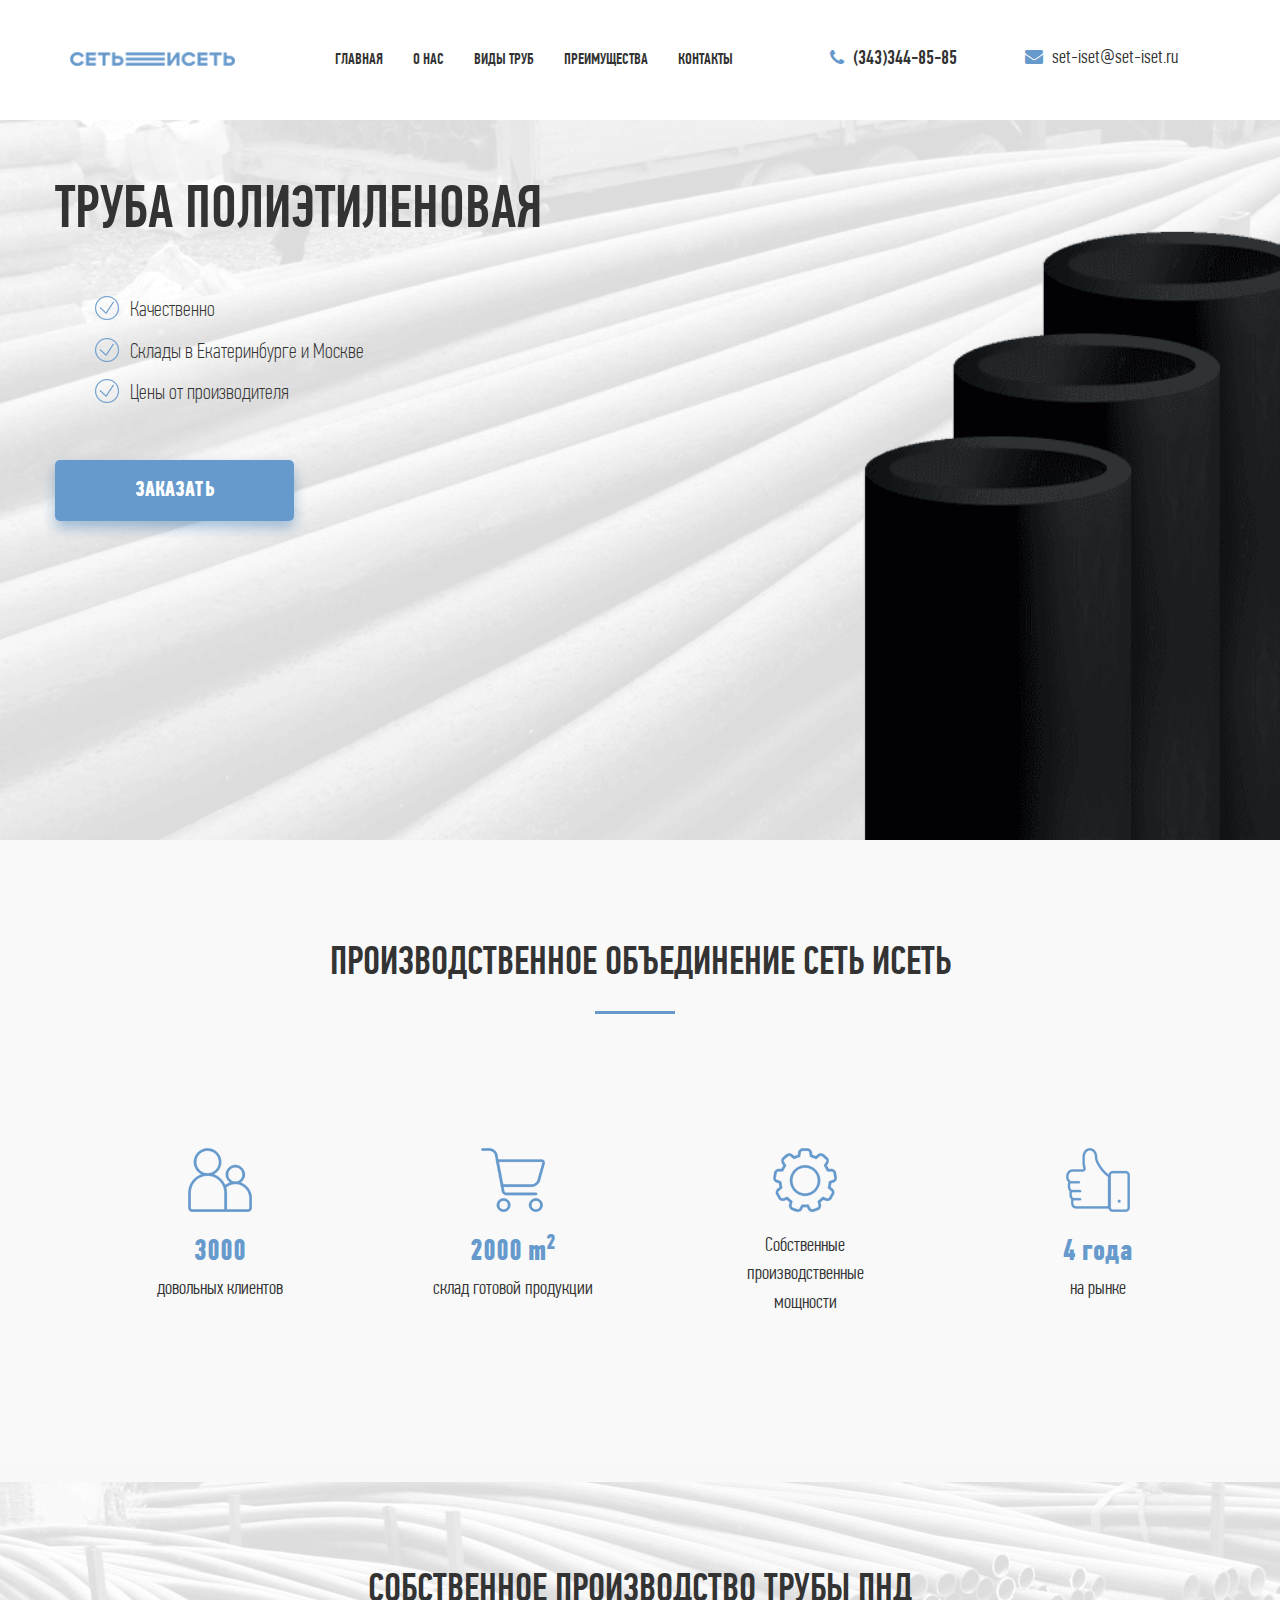
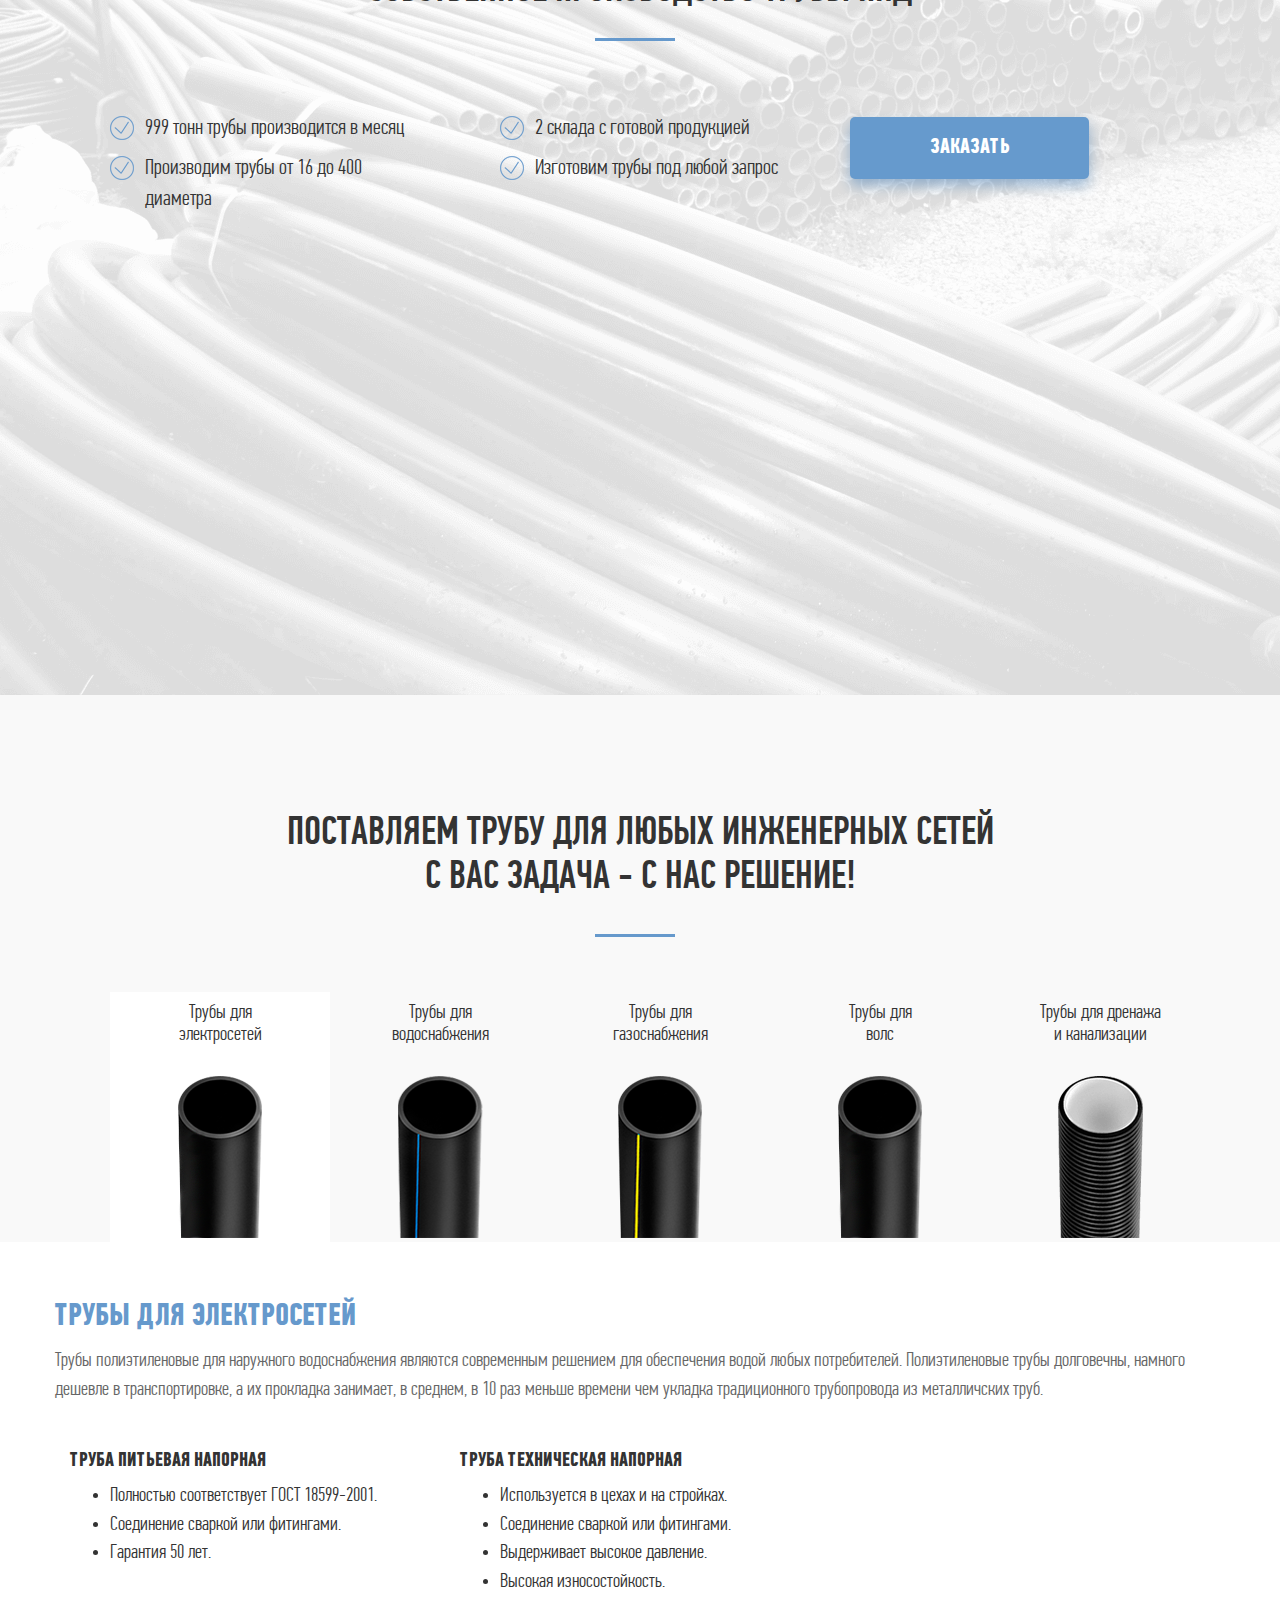
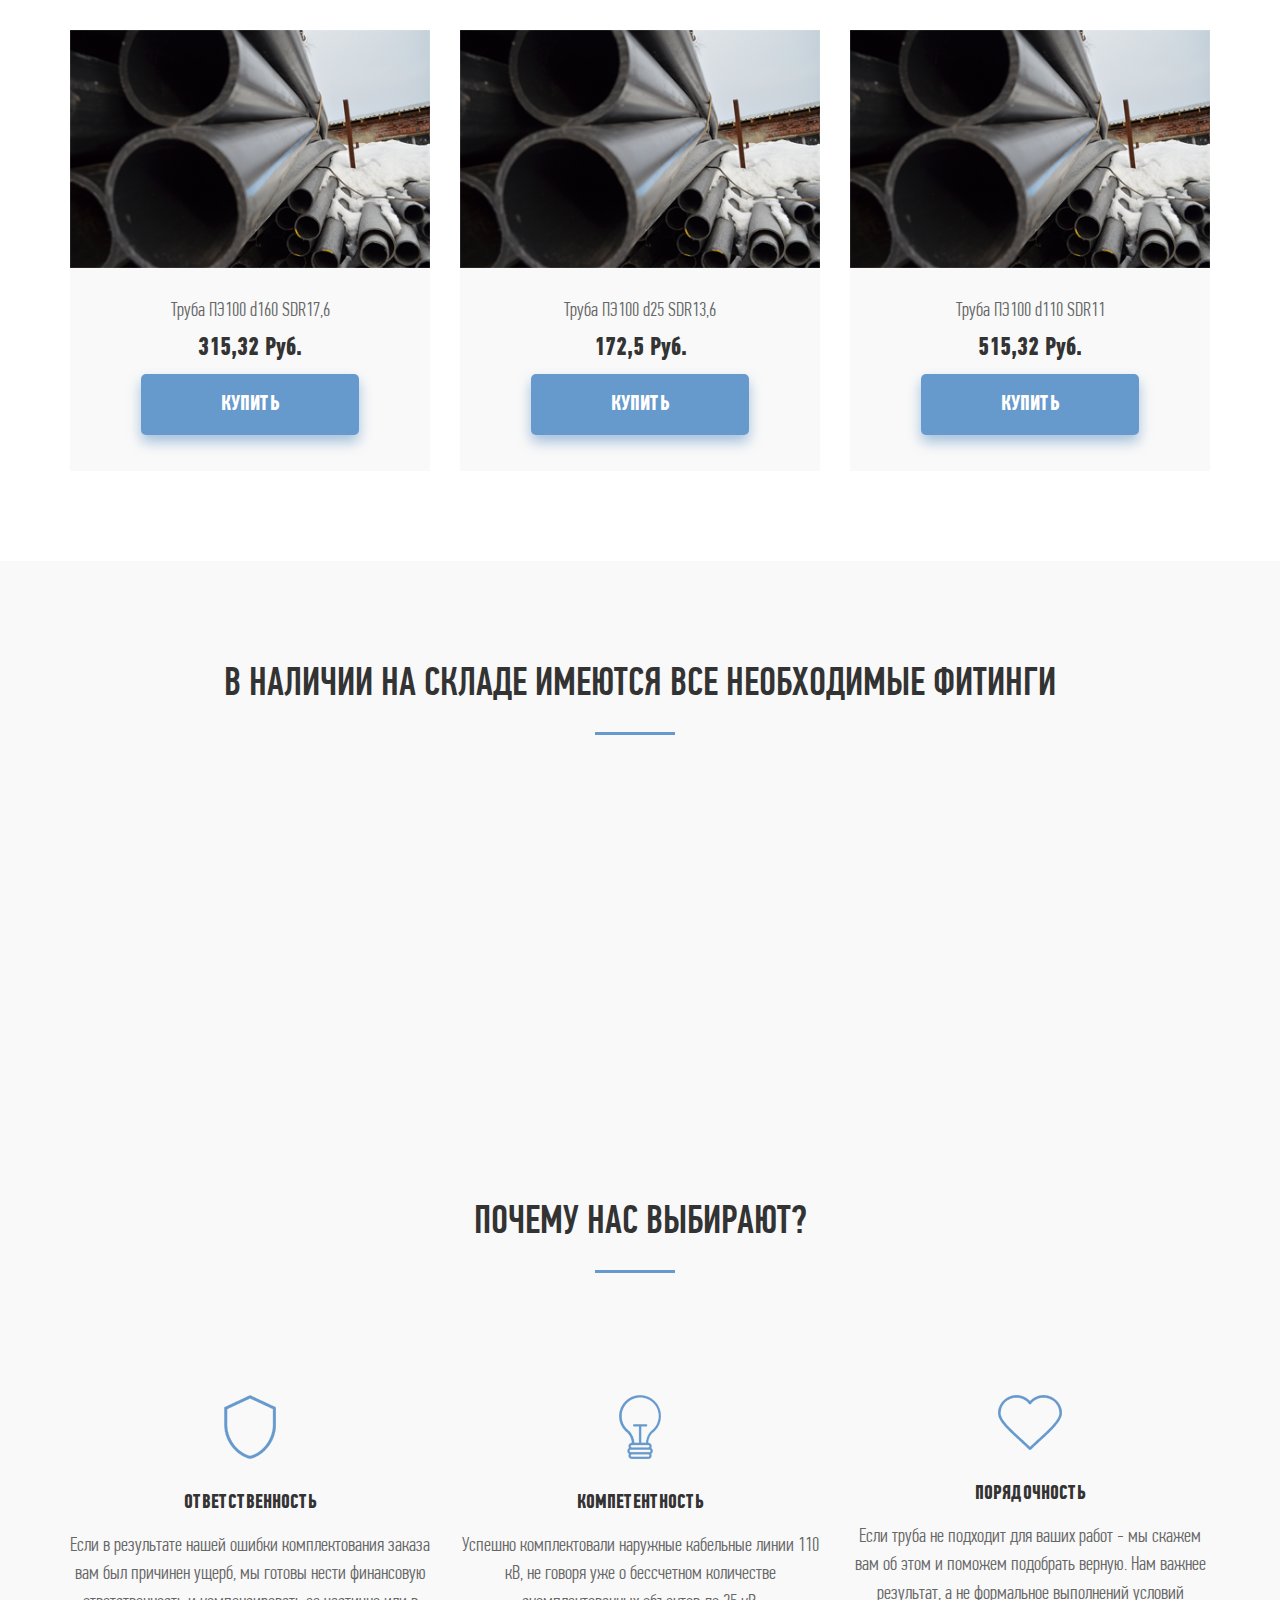
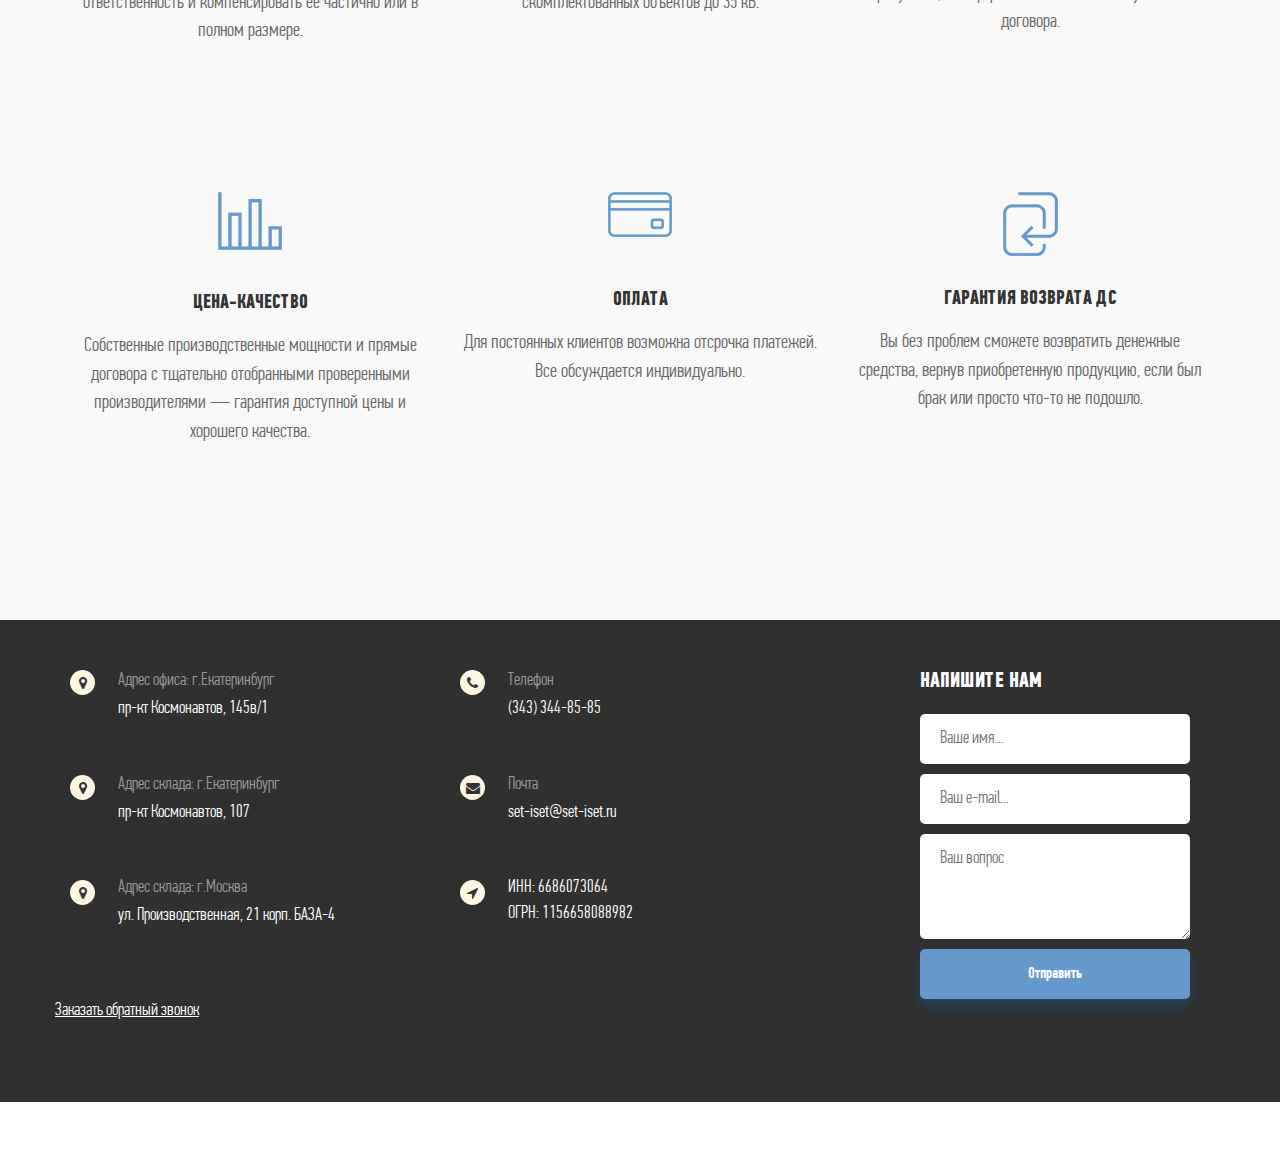
==== commit 824cd12b: "prefinal" ====
--- a/index.html
+++ b/index.html
@@ -28,7 +28,7 @@
       <div class="container">
         <div class="row main-head">
           <div class="col-md-2 col-sm-12 col-xs-12 main-logo">
-            <img class="img-responsive logo" src="img/logo.png" alt="Логотип Сеть-Исеть">
+            <a href="http://alsugimatova.github.io"> <img class="img-responsive logo" src="img/logo.png" alt="Логотип Сеть-Исеть"></a>           
           </div>
           <div class="col-lg-6 col-md-10 col-xs-12 main-nav">
             <nav class="clearfix">
@@ -42,11 +42,17 @@
             </nav>  
           </div>
           <div class="col-md-2 col-sm-12 col-xs-6 main-contacts main-phone">
-             <i class="fa fa-phone"></i>
-            <a href="tel:(343)344-85-85">(343)344-85-85</a>            
+             <ul>
+             <li><i class="fa fa-phone"></i>
+            <a href="tel:(343)344-85-85">(343)344-85-85</a>
+            </li>
+            </ul>            
           </div>
           <div class="col-md-2 col-sm-12 col-xs-6 main-contacts main-email">
-            <p> <i class="fa fa-envelope"></i>      set-iset@set-iset.ru</p>
+          <ul>
+          <li>
+            <i class="fa fa-envelope"></i><p>  set-iset@set-iset.ru</p>
+            </li></ul>
           </div>
         </div>
       </div>
@@ -135,7 +141,7 @@
             <h3>СКЛАД В ЕКАТЕРИНБУРГЕ</h3>
             <img src="img/ekb1.png" alt="Иконка1">
             <p>Труба от 16 до 225 диаметра в наличии</p><br>
-            <img src="img/ekb2.png" alt="Иконка2">
+            <img class="sklad"src="img/ekb2.png" alt="Иконка2">
             <p>2000m<sup>2</sup> складской площади</p><br>
             <img src="img/ekb3.png" alt="Иконка3">
             <p>Удобное расположение рядом с ЕКАД</p><br>
@@ -146,7 +152,7 @@
           <div class="col-lg-6 col-md-6 col-sm-12 col-xs-12">
             <div class="box wow fadeInUp msk" data-wow-duration="2s">
             <h3>СКЛАД В МОСКВЕ</h3>
-            <img src="img/ekb1.png" alt="Иконка1">
+            <img class="card" src="img/ekb1.png" alt="Иконка1">
             <p>Труба самых популярных диаметров в наличии</p><br>
             <img src="img/ekb3.png" alt="Иконка3">
             <p>5 км от МКАД, удобная развязка</p><br>
@@ -585,7 +591,10 @@
             <textarea name="user_message" placeholder="Ваш вопрос" rows="3"></textarea>
             <button id="submit-form" class="form-btn" type="submit">Отправить</button>
             </form>
-          </div>
+          </div>          
+        </div>
+        <div class="row">
+          <a href="#">Заказать обратный звонок</a>
         </div>
       </div>               
     </footer>
@@ -593,19 +602,20 @@
     <div id="modal-1" class="modal fade" tabindex="-1" role="dialog">
       <div class="modal-dialog" role="document">
         <div class="modal-content">
-          <div class="modal-header">
-            <button type="button" class="close" data-dismiss="modal" aria-label="Close"><span aria-hidden="true">&times;</span></button>
-            <h4 class="modal-title">ДЛЯ ЗАКАЗА ОСТАВЬТЕ ЗАЯВКУ</h4>
-            <p>и мы перезвоним Вам для уточнения деталей</p>            
-          </div>
+          <button type="button" class="close" data-dismiss="modal" aria-label="Close"><span aria-hidden="true">&times;</span></button>
           <div class="modal-body">
-            <form id="main-form-ajax" action="#">              
-              <input id="userName" type="text" name="username" placeholder="Ваше имя...">
-              <input id="userEmail" type="email" name="useremail" placeholder="Ваш e-mail..."> 
-          </div>             
-          <div class="modal-footer">
-            <button id="submit-form" class="form-btn" type="submit">Оставить заявку</button>
-            </form>
+            <div class="window-header">
+              <h4 class="modal-title">ДЛЯ ЗАКАЗА ОСТАВЬТЕ ЗАЯВКУ</h4>
+              <p>и мы перезвоним Вам для уточнения деталей</p>          
+            </div>
+            <div class="window-form">
+              <form id="main-form-ajax" action="#">              
+                <input id="userName" type="text" name="username" required placeholder="Ваше имя...">
+               <input id="userEmail" type="email" name="useremail" required placeholder="Ваш e-mail..."> 
+                <button id="submit-form" class="form-btn" type="submit">Оставить заявку</button>
+              </form> 
+            </div>                         
+          
           </div>
         </div><!-- /.modal-content -->
       </div><!-- /.modal-dialog -->
--- a/css/style.css
+++ b/css/style.css
@@ -1 +1 @@
-#about{background-color:#f9f9f9;text-align:center;padding-bottom:7%}#about img{padding-top:100px}#about p{font-family:PFDinTextCompProLight_0,sans-serif;font-size:20px;padding-top:20px}#about p span{font-family:PFDinTextCompProBold_0,sans-serif;font-size:30px;color:#69c}#about .preim{-webkit-transition:all .3s;-o-transition:all .3s;transition:all .3s;width:300px;height:300px}#about .preim:hover{background-color:#fff}#proizvodstvo{background:url(../img/bgc2.png) center no-repeat #f8f8f8;padding-bottom:7%}#proizvodstvo ul{list-style-image:url(../img/main-icon.png)}#proizvodstvo ul li{padding-top:8px;-webkit-transition:all .3s ease;-o-transition:all .3s ease;transition:all .3s ease}#proizvodstvo ul li:hover{padding-left:10px}#proizvodstvo .own{font-family:PFDinTextCompProThin,sans-serif;font-size:22px;color:#333}#proizvodstvo button{margin-top:12px;background-color:#669acd;border:none;padding:15px 80px;-webkit-border-radius:5px;-moz-border-radius:5px;-ms-border-radius:5px;-o-border-radius:5px;border-radius:5px;color:#fff;font-family:PFDinTextCompProBold_0,sans-serif;font-size:22px;box-shadow:0 7px 13px 0 rgba(30,101,172,.38)}#proizvodstvo .box{height:335px;margin-top:60px;padding-bottom:60px;background-color:#fff}#proizvodstvo .box h3{padding-top:60px;padding-left:60px;font-family:PFDinTextCompProBold_0,sans-serif;font-size:26px}#proizvodstvo .box img{padding-top:20px;padding-left:60px}#proizvodstvo .box p{display:inline;vertical-align:-10px;padding-left:20px;font-family:PFDinTextCompProLight_0,sans-serif;font-size:20px}#proizvodstvo .box:hover{box-shadow:0 0 32px 0 rgba(51,51,51,.1)}#trubi{background-color:#f9f9f9}#trubi .type{list-style:none;display:inline-block;width:220px;height:250px;float:left}#trubi .type a{text-decoration:none;font-family:PFDinTextCompProLight_0,sans-serif;font-size:20px;color:#333}#trubi .type a:hover{color:#69c}#trubi .type a:active{background-color:#fff;color:#69c}#trubi .type h4{font-family:PFDinTextCompProLight_0,sans-serif;font-size:20px}#trubi .type img{margin-top:20px}.tab-pane h4{margin-top:10%;font-family:PFDinTextCompProBold_0,sans-serif;font-size:20px;color:#333}.tab-pane h2{font-family:PFDinTextCompProBold_0,sans-serif;font-size:32px;color:#69c;margin-top:5%}.tab-pane p{font-family:PFDinTextCompProLight_0,sans-serif;font-size:20px;color:#666;margin-top:1%}.tab-pane ul li{font-family:PFDinTextCompProLight_0,sans-serif;font-size:20px}.tab-pane img{opacity:1;-webkit-transition:all .3s;-o-transition:all .3s;transition:all .3s}.tab-pane img:hover{opacity:.8}.tab-pane h5{font-family:PFDinTextCompProBold_0,sans-serif;font-size:26px;color:#333}.active{background-color:#fff}#tabe{padding-bottom:7%;background-color:#fff}.buy-box{height:180px}.box-price{background-color:#f9f9f9;padding-top:7%;padding-bottom:10%}.box-price button{background-color:#669acd;border:none;padding:15px 80px;-webkit-border-radius:5px;-moz-border-radius:5px;-ms-border-radius:5px;-o-border-radius:5px;border-radius:5px;color:#fff;margin:0 auto;font-family:PFDinTextCompProBold_0,sans-serif;font-size:22px;box-shadow:0 7px 13px 0 rgba(30,101,172,.38)}.tretya{-webkit-transform:translateY(36px);-ms-transform:translateY(36px);-o-transform:translateY(36px);transform:translateY(36px)}.img-hover{opacity:0;left:0;width:100%;height:100%;background-color:rgba(102,153,204,.2);-webkit-transition:opacity .3s;-o-transition:opacity .3s;transition:opacity .3s}.img-hover:hover{background-color:rgba(102,153,204,.2);opacity:1}#fiting{background-color:#f9f9f9}.fiting-box{padding-top:40px;padding-bottom:40px;height:300px;background-color:#fff;-webkit-transition:all .3s;-o-transition:all .3s;transition:all .3s}.fiting-box img{margin-left:5%}.fiting-box h4{margin-left:20px;display:inline;font-family:PFDinTextCompProMedium_0,sans-serif;font-size:20px}.fiting-box ul li{margin-left:68px;font-family:PFDinTextCompProLight_0,sans-serif;font-size:20px}.fiting-box:hover{box-shadow:0 0 32px 0 rgba(51,51,51,.1)}#why{background-color:#f9f9f9;padding-bottom:7%}.why-choose{height:350px;padding-top:5%;margin-bottom:4%;-webkit-transition:all .3s;-o-transition:all .3s;transition:all .3s}.why-choose h4{font-family:PFDinTextCompProBold_0,sans-serif;font-size:20px;color:#333;margin-top:9%}.why-choose p{font-family:PFDinTextCompProLight_0,sans-serif;font-size:20px;color:#666;margin-top:5%}.why-choose:hover{background-color:#fff;box-shadow:0 0 32px 0 rgba(51,51,51,.1)}.oplata{padding-top:20px}.cena{padding-top:10px}#footer{background-color:#303030;padding-bottom:6%}#footer h4{margin-top:20%;margin-left:-50px;font-family:PFDinTextCompProLight_0,sans-serif;font-size:18px;color:#999}#footer p{margin-left:-50px;font-family:PFDinTextCompProLight_0,sans-serif;font-size:18px;color:#fff}#footer h2{margin-left:70px;font-family:PFDinTextCompProBold_0,sans-serif;font-size:22px;color:#fff;margin-top:50px}#footer form{margin-left:70px}#footer input{padding-left:20px;width:270px;height:50px;border:none;-webkit-border-radius:5px;-moz-border-radius:5px;-ms-border-radius:5px;-o-border-radius:5px;border-radius:5px;margin-top:10px;font-family:PFDinTextCompProLight_0,sans-serif;font-size:18px;color:#999}#footer input:focus{outline:0}#footer textarea{padding-left:20px;width:270px;height:105px;border:none;margin-top:10px;-webkit-border-radius:5px;-moz-border-radius:5px;-ms-border-radius:5px;-o-border-radius:5px;border-radius:5px;font-family:PFDinTextCompProLight_0,sans-serif;font-size:18px;color:#999}#footer textarea:focus{outline:0}#footer button{height:50px;width:270px;margin-top:5px;background-color:#669acd;border:none;padding:11px 80px;-webkit-border-radius:5px;-moz-border-radius:5px;-ms-border-radius:5px;-o-border-radius:5px;border-radius:5px;color:#fff;font-family:PFDinTextCompProMedium_0,sans-serif;font-size:16px;box-shadow:0 7px 13px 0 rgba(30,101,172,.38)}.mark{margin-bottom:80px;margin-top:50px;background-color:#ccc;height:25px;width:25px;border-radius:50px}.mark i{margin-top:2%}.inn{margin-top:50px}#modal-1{margin-top:100px}.modal-content{width:360px;height:370px;background-color:#f8f8f8;position:fixed;top:25%;margin-left:15%;padding-top:3%;text-align:center}.modal-content h4{font-family:PFDinTextCompProBold_0,sans-serif;font-size:22px;color:#333}.modal-content p{font-family:PFDinTextCompProLight_0,sans-serif;font-size:18px;color:#333}.modal-content .close{font-size:30px;color:#333;position:absolute;top:-20px;right:-20px}.modal-content .close:active,.modal-content .close:focus,.modal-content .close:hover,.modal-content .close:visited{text-decoration:none;color:#acacac}.modal-header{border:0}.modal-footer{border:0;padding-top:10px;padding-bottom:105px}.modal-footer button{margin-right:28px;height:50px;width:270px;margin-top:-40px;background-color:#669acd;border:none;padding:11px 80px;-webkit-border-radius:5px;-moz-border-radius:5px;-ms-border-radius:5px;-o-border-radius:5px;border-radius:5px;color:#fff;font-family:PFDinTextCompProMedium_0,sans-serif;font-size:16px;box-shadow:0 7px 13px 0 rgba(30,101,172,.38)}.modal-body{margin-top:-20px}.modal-body form{padding-top:3%}.modal-body form input{padding-left:20px;width:270px;height:50px;border:none;-webkit-border-radius:5px;-moz-border-radius:5px;-ms-border-radius:5px;-o-border-radius:5px;border-radius:5px;margin-top:10px;font-family:PFDinTextCompProLight_0,sans-serif;font-size:18px;color:#999}.modal-body form input:focus{outline:0}#otvet{margin-top:150px;margin-left:-150px}.modal-content-otvet{width:360px;height:170px;background-color:#fff;position:fixed;top:25%;margin-left:15%;padding-top:3%;text-align:center;-webkit-border-radius:5px;-moz-border-radius:5px;-ms-border-radius:5px;-o-border-radius:5px;border-radius:5px}.modal-content-otvet h4{font-family:PFDinTextCompProBold_0,sans-serif;font-size:22px;color:#333}.modal-content-otvet p{font-family:PFDinTextCompProLight_0,sans-serif;font-size:18px;color:#333}.modal-content-otvet .close{font-size:30px;color:#333;position:absolute;top:-20px;right:-20px}.modal-content-otvet .close:active,.modal-content-otvet .close:focus,.modal-content-otvet .close:hover,.modal-content-otvet .close:visited{text-decoration:none;color:#acacac}@media (min-width:0px) and (max-width:480px){#menu nav ul li{font-size:13px;padding-left:10px}.logo{margin-left:20%}.main-contacts a{font-family:PFDinTextCompProMedium_0,sans-serif;font-size:13px;color:#333}.main-contacts i{color:#69c;font-size:14px;padding-left:10px}.main-contacts p{display:inline;right:100px;font-family:PFDinTextCompProLight_0,sans-serif;font-size:13px;color:#333}.section-header{margin-top:3%;margin-bottom:7%}.section-header h2{font-family:PFDinTextCompProMedium_0,sans-serif;font-size:22px;color:#333}.section-header .line{width:80px;height:3px;background-color:#69c;position:absolute;right:35%;top:120%}#main{padding-top:250px}#main h1{font-family:PFDinTextCompProMedium_0,sans-serif;font-size:24px;color:#333}#proizvodstvo .box h3{padding-left:15px;font-size:26px}#proizvodstvo .box img{padding-left:15px}#proizvodstvo .box p{padding-left:10px;font-size:17px}#footer h4{font-size:17px;margin-left:-25px}#footer p{font-size:16px;margin-left:-25px}#footer .mark{display:none}#footer .form-message{margin-left:-80px}#footer .form-message h2{font-size:20px}#footer .form-message form{padding-top:3%}#footer .form-message form input{padding-left:20px;width:170px;height:40px;margin-top:10px;font-size:15px;font-size:14px;color:#999}#footer .form-message form textarea{width:170px;font-size:15px}#footer .form-message form button{height:40px;width:170px;margin-top:10px;background-color:#669acd;border:none;padding:11px 50px;color:#fff;font-size:15px}}@media (min-width:481px) and (max-width:767px){.logo{margin-left:30%}#menu nav ul li{font-size:13px;padding-left:20px}.main-contacts a{font-family:PFDinTextCompProMedium_0,sans-serif;font-size:13px;color:#333}.main-contacts i{color:#69c;font-size:14px;padding-left:10px}.main-contacts p{display:inline;right:115px;font-family:PFDinTextCompProLight_0,sans-serif;font-size:13px;color:#333}.section-header{margin-top:7%;margin-bottom:7%}.section-header h2{font-family:PFDinTextCompProMedium_0,sans-serif;font-size:22px;color:#333}.section-header .line{width:80px;height:3px;background-color:#69c;position:absolute;right:40%;top:120%}#main{padding-top:250px}#main h1{font-family:PFDinTextCompProMedium_0,sans-serif;font-size:26px;color:#333}.fiting-box{margin-bottom:20px}#footer h4{font-size:17px;margin-left:-25px}#footer p{font-size:16px;margin-left:-25px}#footer .mark{display:none}#footer .form-message{margin-left:-80px}#footer .form-message h2{font-size:20px}#footer .form-message form{padding-top:3%}#footer .form-message form input{padding-left:20px;width:170px;height:40px;margin-top:10px;font-size:15px;font-size:14px;color:#999}#footer .form-message form textarea{width:170px;font-size:15px}#footer .form-message form button{height:40px;width:170px;margin-top:10px;background-color:#669acd;border:none;padding:11px 50px;color:#fff;font-size:15px}}@media (min-width:768px) and (max-width:991px){#menu nav ul li{font-size:17px;padding-left:20px}#main{padding-top:250px}#main h1{font-family:PFDinTextCompProMedium_0,sans-serif;font-size:33px;color:#333}#footer h4{font-size:17px;margin-left:-25px}#footer p{font-size:16px;margin-left:-25px}#footer .mark{margin-bottom:10px;width:25px;height:25px}#footer i{font-size:13px}#footer .form-message{margin-left:-40px}}@media (min-width:992px) and (max-width:1199px){.fiting-box h4{margin-left:20px;font-size:17px}.fiting-box ul li{margin-left:68px;font-size:18px}}+@font-face{font-family:PFDinTextCompProBold_0;src:url(../fonts/PFDinTextCompProBold_0.eot);src:url(../fonts/PFDinTextCompProBold_0.eot) format('embedded-opentype'),url(../fonts/PFDinTextCompProBold_0.woff2) format('woff2'),url(../fonts/PFDinTextCompProBold_0.woff) format('woff'),url(../fonts/PFDinTextCompProBold_0.ttf) format('truetype'),url(../fonts/PFDinTextCompProBold_0.svg#PFDinTextCompProBold_0) format('svg')}@font-face{font-family:PFDinTextCompProLight_0;src:url(../fonts/PFDinTextCompProLight_0.eot);src:url(../fonts/PFDinTextCompProLight_0.eot) format('embedded-opentype'),url(../fonts/PFDinTextCompProLight_0.woff2) format('woff2'),url(../fonts/PFDinTextCompProLight_0.woff) format('woff'),url(../fonts/PFDinTextCompProLight_0.ttf) format('truetype'),url(../fonts/PFDinTextCompProLight_0.svg#PFDinTextCompProLight_0) format('svg')}@font-face{font-family:PFDinTextCompProMedium_0;src:url(../fonts/PFDinTextCompProMedium_0.eot);src:url(../fonts/PFDinTextCompProMedium_0.eot) format('embedded-opentype'),url(../fonts/PFDinTextCompProMedium_0.woff2) format('woff2'),url(../fonts/PFDinTextCompProMedium_0.woff) format('woff'),url(../fonts/PFDinTextCompProMedium_0.ttf) format('truetype'),url(../fonts/PFDinTextCompProMedium_0.svg#PFDinTextCompProMedium_0) format('svg')}@font-face{font-family:PFDinTextCompProThin;src:url(../fonts/PFDinTextCompProThin.eot);src:url(../fonts/PFDinTextCompProThin.eot) format('embedded-opentype'),url(../fonts/PFDinTextCompProThin.woff2) format('woff2'),url(../fonts/PFDinTextCompProThin.woff) format('woff'),url(../fonts/PFDinTextCompProThin.ttf) format('truetype'),url(../fonts/PFDinTextCompProThin.svg#PFDinTextCompProThin) format('svg')}header{position:fixed;padding-top:100px;padding-bottom:20px;background-color:#fff;width:100%;z-index:80;height:180px}#menu{position:absolute;display:inline-block}#menu nav{display:inline;font-family:PFDinTextCompProMedium_0,sans-serif;font-size:16px;color:#333;position:relative}#menu nav li{padding-left:30px;display:inline;float:left;margin:0 auto}#menu nav a{color:#333;display:inline-block;text-decoration:none;line-height:40px}#menu nav a:hover{border-bottom:3px solid #69c}.main-contacts a{font-family:PFDinTextCompProMedium_0,sans-serif;font-size:20px;color:#333}.main-contacts i{color:#69c;font-size:18px}.main-contacts p{display:inline;right:115px;font-family:PFDinTextCompProLight_0,sans-serif;font-size:20px;color:#333;padding-right:20px}.main-contacts ul{list-style:none;margin-left:-70px}.main-contacts ul i{margin-right:5px}.main-ban ul{list-style:none;padding-top:30px;display:table}.main-ban ul li{font-family:PFDinTextCompProThin,sans-serif;font-size:22px;padding-top:10px;-webkit-transition:all .3s ease;-o-transition:all .3s ease;transition:all .3s ease;background:url(../img/main-icon.png) 0 .5em no-repeat;padding-left:35px}.main-ban ul li:hover{padding-left:45px}.main-ban h1{font-family:PFDinTextCompProMedium_0,sans-serif;font-size:60px;color:#333;padding-top:10%}.main-zakaz{background-color:#669acd;padding:15px 80px;-webkit-border-radius:5px;-moz-border-radius:5px;-ms-border-radius:5px;-o-border-radius:5px;border-radius:5px;color:#fff;margin:40px auto 0;font-family:PFDinTextCompProBold_0,sans-serif;font-size:22px;box-shadow:0 7px 13px 0 rgba(30,101,172,.38);-webkit-transition:all .3s;-o-transition:all .3s;transition:all .3s;outline:0;border:none}.main-zakaz:hover{box-shadow:0 7px 13px 0 rgba(30,101,172,.6)}.logo{padding-top:7%}.main-phone{padding-top:5px}.main-email{padding-top:4px}#main{margin-top:-60px;padding-top:8%;background:url(../img/bg.png) center no-repeat #f8f8f8;background-size:cover;min-height:700px;height:100vh}.section-header{margin-top:7%;margin-bottom:7%}.section-header h2{font-family:PFDinTextCompProMedium_0,sans-serif;font-size:40px;color:#333}.section-header .line{width:80px;height:3px;background-color:#69c;position:absolute;right:47%;top:120%}#about{background-color:#f9f9f9;text-align:center;padding-bottom:7%}#about img{padding-top:70px}#about p{font-family:PFDinTextCompProLight_0,sans-serif;font-size:20px;padding-top:20px}#about p span{font-family:PFDinTextCompProBold_0,sans-serif;font-size:30px;color:#69c}#about .preim{-webkit-transition:all .3s;-o-transition:all .3s;transition:all .3s;width:300px;height:300px}#about .preim:hover{background-color:#fff;box-shadow:0 0 32px 0 rgba(51,51,51,.1)}#proizvodstvo{background:url(../img/bgc2.png) center no-repeat #f8f8f8;padding-bottom:7%}#proizvodstvo ul{list-style:none;display:table}#proizvodstvo ul li{padding-top:8px;-webkit-transition:all .3s;-o-transition:all .3s;transition:all .3s;font-family:PFDinTextCompProLight_0,sans-serif;color:#333;font-size:22px;background:url(../img/main-icon.png) 0 .5em no-repeat;padding-left:35px}#proizvodstvo ul li:hover{padding-left:45px}#proizvodstvo .own{font-family:PFDinTextCompProThin,sans-serif;font-size:22px;color:#333}#proizvodstvo button{margin-top:12px;background-color:#669acd;padding:15px 80px;-webkit-border-radius:5px;-moz-border-radius:5px;-ms-border-radius:5px;-o-border-radius:5px;border-radius:5px;color:#fff;font-family:PFDinTextCompProBold_0,sans-serif;font-size:22px;box-shadow:0 7px 13px 0 rgba(30,101,172,.38);-webkit-transition:all .3s;-o-transition:all .3s;transition:all .3s;outline:0;border:none}#proizvodstvo button:hover{box-shadow:0 7px 13px 0 rgba(30,101,172,.6)}#proizvodstvo .box{height:335px;margin-top:60px;padding-bottom:60px;background-color:#fff}#proizvodstvo .box h3{padding-top:60px;padding-left:60px;font-family:PFDinTextCompProBold_0,sans-serif;font-size:26px}#proizvodstvo .box img{padding-top:20px;padding-left:60px}#proizvodstvo .box p{display:inline;vertical-align:-15px;padding-left:10px;font-family:PFDinTextCompProLight_0,sans-serif;font-size:20px;-webkit-transition:all .3s;-o-transition:all .3s;transition:all .3s}#proizvodstvo .box p:hover{padding-left:20px}#proizvodstvo .box:hover{box-shadow:0 0 32px 0 rgba(51,51,51,.1)}#trubi{background-color:#f9f9f9}#trubi .type{list-style:none;display:inline-block;width:220px;height:250px;float:left}#trubi .type a{text-decoration:none;font-family:PFDinTextCompProLight_0,sans-serif;font-size:20px;color:#333}#trubi .type a:hover{color:#69c}#trubi .type a:active{background-color:#fff;color:#69c}#trubi .type h4{font-family:PFDinTextCompProLight_0,sans-serif;font-size:20px}#trubi .type img{margin-top:20px}.tab-pane h4{margin-top:10%;font-family:PFDinTextCompProBold_0,sans-serif;font-size:20px;color:#333}.tab-pane h2{font-family:PFDinTextCompProBold_0,sans-serif;font-size:32px;color:#69c;margin-top:5%}.tab-pane p{font-family:PFDinTextCompProLight_0,sans-serif;font-size:20px;color:#666;margin-top:1%}.tab-pane ul li{font-family:PFDinTextCompProLight_0,sans-serif;font-size:20px}.tab-pane img{opacity:1;-webkit-transition:all .3s;-o-transition:all .3s;transition:all .3s}.tab-pane img:hover{opacity:.8}.tab-pane h5{font-family:PFDinTextCompProBold_0,sans-serif;font-size:26px;color:#333}.active{background-color:#fff}#tabe{padding-bottom:7%;background-color:#fff}.buy-box{height:180px}.box-price{background-color:#f9f9f9;padding-top:7%;padding-bottom:10%}.box-price button{background-color:#669acd;padding:15px 80px;-webkit-border-radius:5px;-moz-border-radius:5px;-ms-border-radius:5px;-o-border-radius:5px;border-radius:5px;color:#fff;margin:0 auto;font-family:PFDinTextCompProBold_0,sans-serif;font-size:22px;box-shadow:0 7px 13px 0 rgba(30,101,172,.38);-webkit-transition:all .3s;-o-transition:all .3s;transition:all .3s;outline:0;border:none}.box-price button:hover{box-shadow:0 7px 13px 0 rgba(30,101,172,.6)}.tretya{-webkit-transform:translateY(36px);-ms-transform:translateY(36px);-o-transform:translateY(36px);transform:translateY(36px)}.img-hover{opacity:0;left:0;width:100%;height:100%;background-color:rgba(102,153,204,.2);-webkit-transition:opacity .3s;-o-transition:opacity .3s;transition:opacity .3s}.img-hover:hover{background-color:rgba(102,153,204,.2);opacity:1}#fiting{background-color:#f9f9f9}.fiting-box{padding-top:40px;padding-bottom:50px;height:300px;background-color:#fff;-webkit-transition:all .3s;-o-transition:all .3s;transition:all .3s}.fiting-box img{margin-left:5%}.fiting-box h4{margin-left:20px;display:inline;font-family:PFDinTextCompProMedium_0,sans-serif;font-size:20px}.fiting-box ul li{margin-left:68px;font-family:PFDinTextCompProLight_0,sans-serif;font-size:20px;-webkit-transition:all .3s;-o-transition:all .3s;transition:all .3s;padding-right:40px}.fiting-box ul li:hover{padding-left:10px}.fiting-box:hover{box-shadow:0 0 32px 0 rgba(51,51,51,.1)}#why{background-color:#f9f9f9;padding-bottom:7%}.why-choose{height:350px;padding-top:5%;margin-bottom:4%;-webkit-transition:all .3s;-o-transition:all .3s;transition:all .3s}.why-choose h4{font-family:PFDinTextCompProBold_0,sans-serif;font-size:20px;color:#333;margin-top:9%}.why-choose p{font-family:PFDinTextCompProLight_0,sans-serif;font-size:20px;color:#666;margin-top:5%}.why-choose:hover{background-color:#fff;box-shadow:0 0 32px 0 rgba(51,51,51,.1)}.oplata{padding-top:20px}.cena{padding-top:10px}#footer{background-color:#303030;padding-bottom:6%}#footer h4{margin-top:20%;margin-bottom:2%;margin-left:-50px;font-family:PFDinTextCompProLight_0,sans-serif;font-size:18px;color:#999}#footer p{margin-left:-50px;font-family:PFDinTextCompProLight_0,sans-serif;font-size:18px;color:#fff}#footer h2{margin-left:70px;font-family:PFDinTextCompProBold_0,sans-serif;font-size:22px;color:#fff;margin-top:50px}#footer form{margin-left:70px}#footer input{padding-left:20px;width:270px;height:50px;border:none;-webkit-border-radius:5px;-moz-border-radius:5px;-ms-border-radius:5px;-o-border-radius:5px;border-radius:5px;margin-top:10px;font-family:PFDinTextCompProLight_0,sans-serif;font-size:18px;color:#999}#footer input:focus{outline:0}#footer textarea{padding-top:13px;padding-left:20px;width:270px;height:105px;border:none;margin-top:10px;-webkit-border-radius:5px;-moz-border-radius:5px;-ms-border-radius:5px;-o-border-radius:5px;border-radius:5px;font-family:PFDinTextCompProLight_0,sans-serif;font-size:18px;color:#999}#footer textarea:focus{outline:0}#footer button{height:50px;width:270px;margin-top:5px;background-color:#669acd;padding:11px 80px;-webkit-border-radius:5px;-moz-border-radius:5px;-ms-border-radius:5px;-o-border-radius:5px;border-radius:5px;color:#fff;font-family:PFDinTextCompProMedium_0,sans-serif;font-size:16px;box-shadow:0 7px 13px 0 rgba(30,101,172,.38);-webkit-transition:all .3s;-o-transition:all .3s;transition:all .3s;outline:0;border:none}#footer button:hover{box-shadow:0 7px 13px 0 rgba(30,101,172,.6)}#footer a{font-family:PFDinTextCompProLight_0,sans-serif;font-size:18px;color:#fff;text-decoration:underline}#footer a:hover{color:#69c}.mark{margin-bottom:80px;margin-top:50px;background-color:#ccc;height:25px;width:25px;border-radius:50px}.mark i{margin-top:2%}.inn{margin-top:50px}#modal-1{margin-top:100px}.modal-content{width:360px;height:370px;background-color:#f8f8f8;position:fixed;top:25%;margin-left:15%;padding-top:3%;text-align:center}.modal-content h4{padding-top:30px;font-family:PFDinTextCompProBold_0,sans-serif;font-size:22px;color:#333}.modal-content p{font-family:PFDinTextCompProLight_0,sans-serif;font-size:16px;color:#333}.modal-content .close{font-size:30px;color:#333;position:absolute;top:-20px;right:-20px}.modal-content .close:active,.modal-content .close:focus,.modal-content .close:hover,.modal-content .close:visited{text-decoration:none;color:#acacac}.modal-header{border:0}.modal-body{border:0;width:360px;height:370px}.modal-body button{height:50px;width:270px;margin-top:12px;background-color:#669acd;border:none;padding:11px 80px;-webkit-border-radius:5px;-moz-border-radius:5px;-ms-border-radius:5px;-o-border-radius:5px;border-radius:5px;color:#fff;font-family:PFDinTextCompProMedium_0,sans-serif;font-size:16px;box-shadow:0 7px 13px 0 rgba(30,101,172,.38)}.modal-body button:hover{box-shadow:0 7px 13px 0 rgba(30,101,172,.6)}.modal-body{background-color:#f8f8f8;margin-top:-20px;-webkit-border-radius:5px;-moz-border-radius:5px;-ms-border-radius:5px;-o-border-radius:5px;border-radius:5px}.modal-body form{padding-top:5%}.modal-body form input:-webkit-autofill,.modal-body form select:-webkit-autofill{background-color:#fff!important;background-image:none;color:#333}.modal-body form input{padding-left:20px;width:270px;height:50px;border:none;background-color:#fff;-webkit-border-radius:5px;-moz-border-radius:5px;-ms-border-radius:5px;-o-border-radius:5px;border-radius:5px;margin-top:10px;font-family:PFDinTextCompProLight_0,sans-serif;font-size:16px;color:#333}.modal-body form input:focus{outline:0}.modal-body form input:hover{box-shadow:0 7px 13px 0 rgba(51,51,51,.1)}#otvet{margin-top:150px;margin-left:-150px}.modal-content-otvet{width:360px;height:170px;background-color:#fff;position:fixed;top:25%;margin-left:15%;padding-top:3%;text-align:center;-webkit-border-radius:5px;-moz-border-radius:5px;-ms-border-radius:5px;-o-border-radius:5px;border-radius:5px}.modal-content-otvet h4{font-family:PFDinTextCompProBold_0,sans-serif;font-size:22px;color:#333}.modal-content-otvet p{font-family:PFDinTextCompProLight_0,sans-serif;font-size:18px;color:#333}.modal-content-otvet .close{font-size:30px;color:#333;position:absolute;top:-20px;right:-20px}.modal-content-otvet .close:active,.modal-content-otvet .close:focus,.modal-content-otvet .close:hover,.modal-content-otvet .close:visited{text-decoration:none;color:#acacac}@media (min-width:0px) and (max-width:480px){header{height:300px}#modal-1{margin-left:-60px}#menu nav ul li{font-size:13px;padding-left:10px}.logo{margin-left:20%}.main-contacts a{font-family:PFDinTextCompProMedium_0,sans-serif;font-size:13px;color:#333}.main-contacts i{color:#69c;font-size:14px;padding-left:10px}.main-contacts p{display:inline;right:100px;font-family:PFDinTextCompProLight_0,sans-serif;font-size:13px;color:#333}.main-phone{margin-left:20px}.main-email{margin-left:-40px}.section-header{margin-top:3%;margin-bottom:7%}.section-header h2{font-family:PFDinTextCompProMedium_0,sans-serif;font-size:22px;color:#333}.section-header .line{width:80px;height:3px;background-color:#69c;position:absolute;right:35%;top:120%}#main{padding-top:250px}#main h1{font-family:PFDinTextCompProMedium_0,sans-serif;font-size:24px;color:#333}#proizvodstvo .box h3{padding-left:15px;font-size:26px}#proizvodstvo .box img{padding-left:15px}#proizvodstvo .box p{padding-left:10px;font-size:17px}#footer h4{font-size:17px;margin-left:-25px}#footer p{font-size:16px;margin-left:-25px}#footer .mark{display:none}#footer .form-message{margin-left:-80px}#footer .form-message h2{font-size:20px}#footer .form-message form{padding-top:3%}#footer .form-message form input{padding-left:20px;width:170px;height:40px;margin-top:10px;font-size:15px;font-size:14px;color:#999}#footer .form-message form textarea{width:170px;font-size:15px}#footer .form-message form button{height:40px;width:170px;margin-top:10px;background-color:#669acd;border:none;padding:11px 50px;color:#fff;font-size:15px}}@media (min-width:481px) and (max-width:767px){header{height:300px}.logo{margin-left:30%}#menu nav ul li{font-size:13px;padding-left:20px}.main-contacts a{font-family:PFDinTextCompProMedium_0,sans-serif;font-size:13px;color:#333}.main-contacts i{color:#69c;font-size:14px;padding-left:10px}.main-contacts p{display:inline;right:115px;font-family:PFDinTextCompProLight_0,sans-serif;font-size:13px;color:#333}.main-phone{margin-left:30px}.main-email{margin-left:-50px}.section-header{margin-top:7%;margin-bottom:7%}.section-header h2{font-family:PFDinTextCompProMedium_0,sans-serif;font-size:22px;color:#333}.section-header .line{width:80px;height:3px;background-color:#69c;position:absolute;right:40%;top:120%}#main{padding-top:250px}#main h1{font-family:PFDinTextCompProMedium_0,sans-serif;font-size:26px;color:#333}.fiting-box{margin-bottom:20px}#footer h4{font-size:17px;margin-left:-25px}#footer p{font-size:16px;margin-left:-25px}#footer .mark{display:none}#footer .form-message{margin-left:-80px}#footer .form-message h2{font-size:20px}#footer .form-message form{padding-top:3%}#footer .form-message form input{padding-left:20px;width:170px;height:40px;margin-top:10px;font-size:15px;font-size:14px;color:#999}#footer .form-message form textarea{width:170px;font-size:15px}#footer .form-message form button{height:40px;width:170px;margin-top:10px;background-color:#669acd;border:none;padding:11px 50px;color:#fff;font-size:15px}}@media (min-width:768px) and (max-width:991px){header{height:300px}#menu nav ul li{font-size:17px;padding-left:20px}#main{padding-top:250px}#main h1{font-family:PFDinTextCompProMedium_0,sans-serif;font-size:33px;color:#333}#footer h4{font-size:17px;margin-left:-25px}#footer p{font-size:16px;margin-left:-25px}#footer .mark{margin-bottom:10px;width:25px;height:25px}#footer i{font-size:13px}#footer .form-message{margin-left:-40px}}@media (min-width:992px) and (max-width:1199px){header{height:250px}#main{padding-top:200px}.fiting-box h4{margin-left:20px;font-size:17px}.fiting-box ul li{margin-left:68px;font-size:18px}}